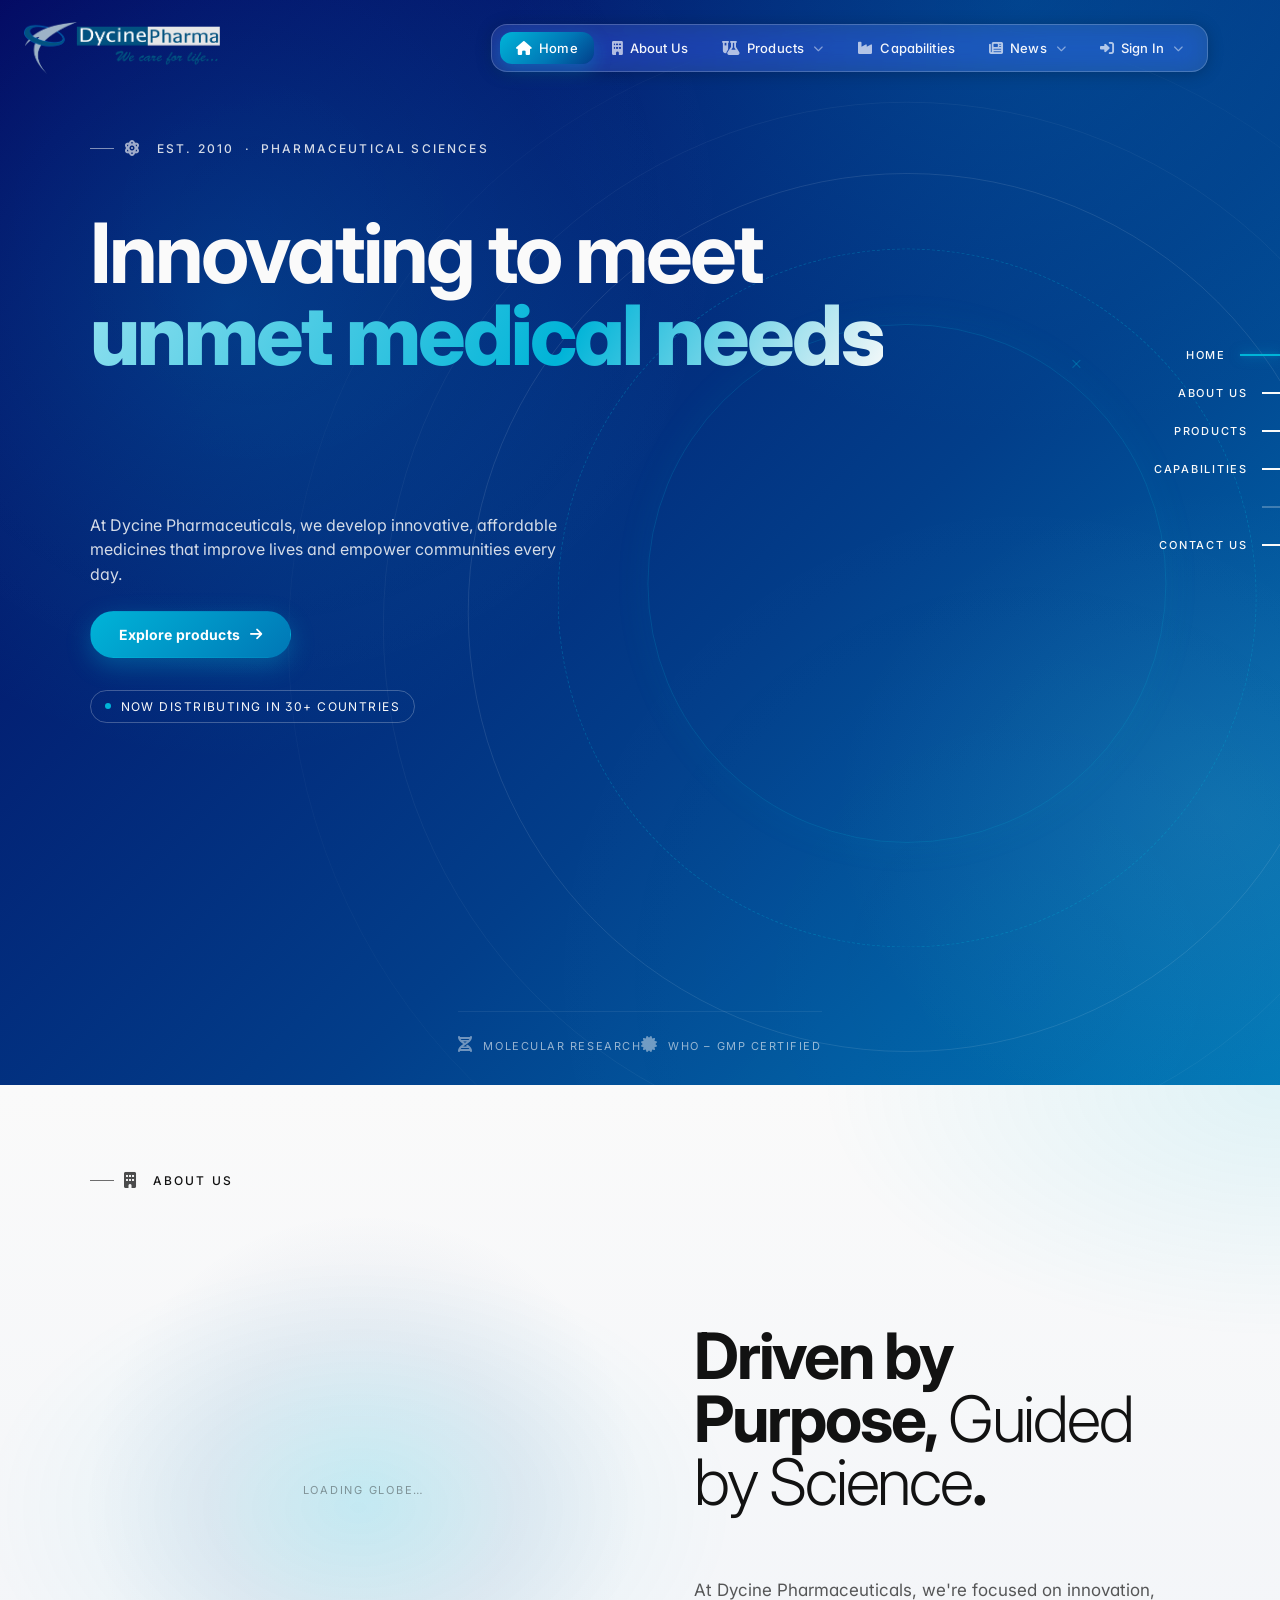
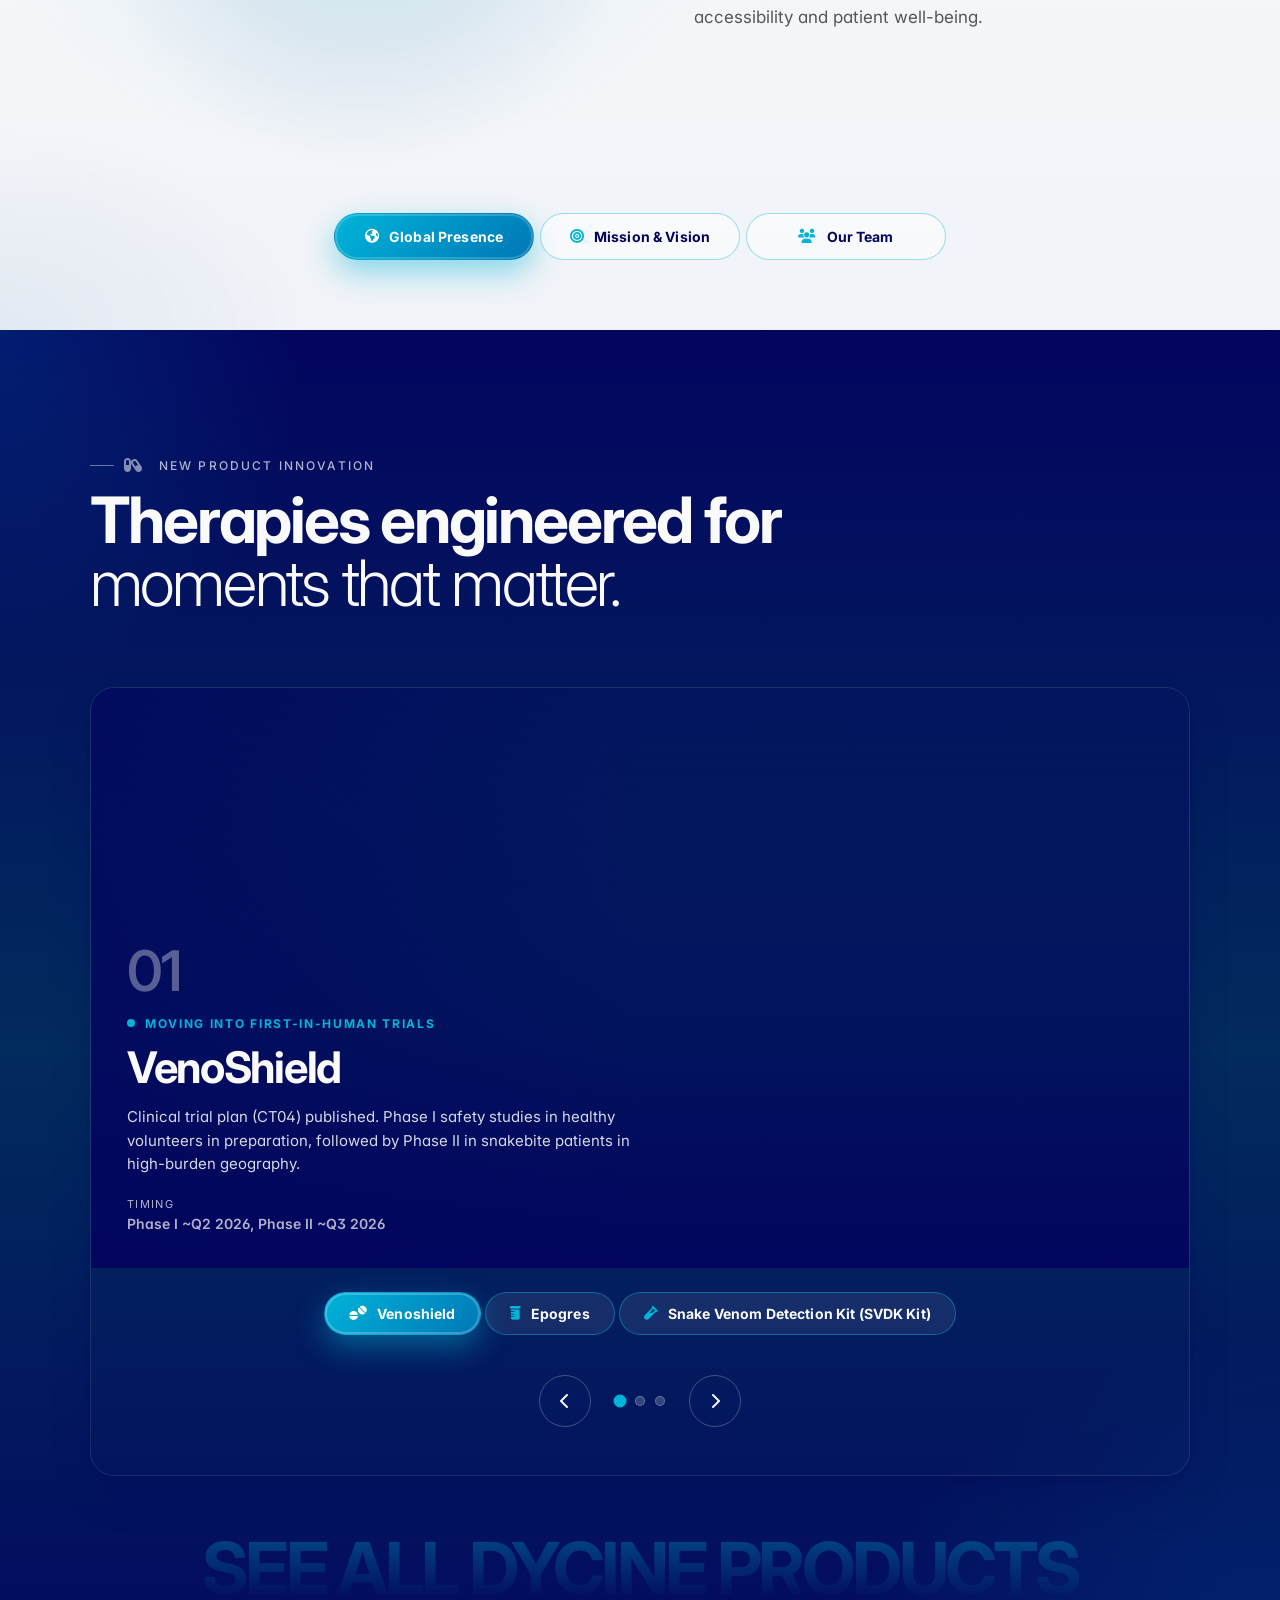
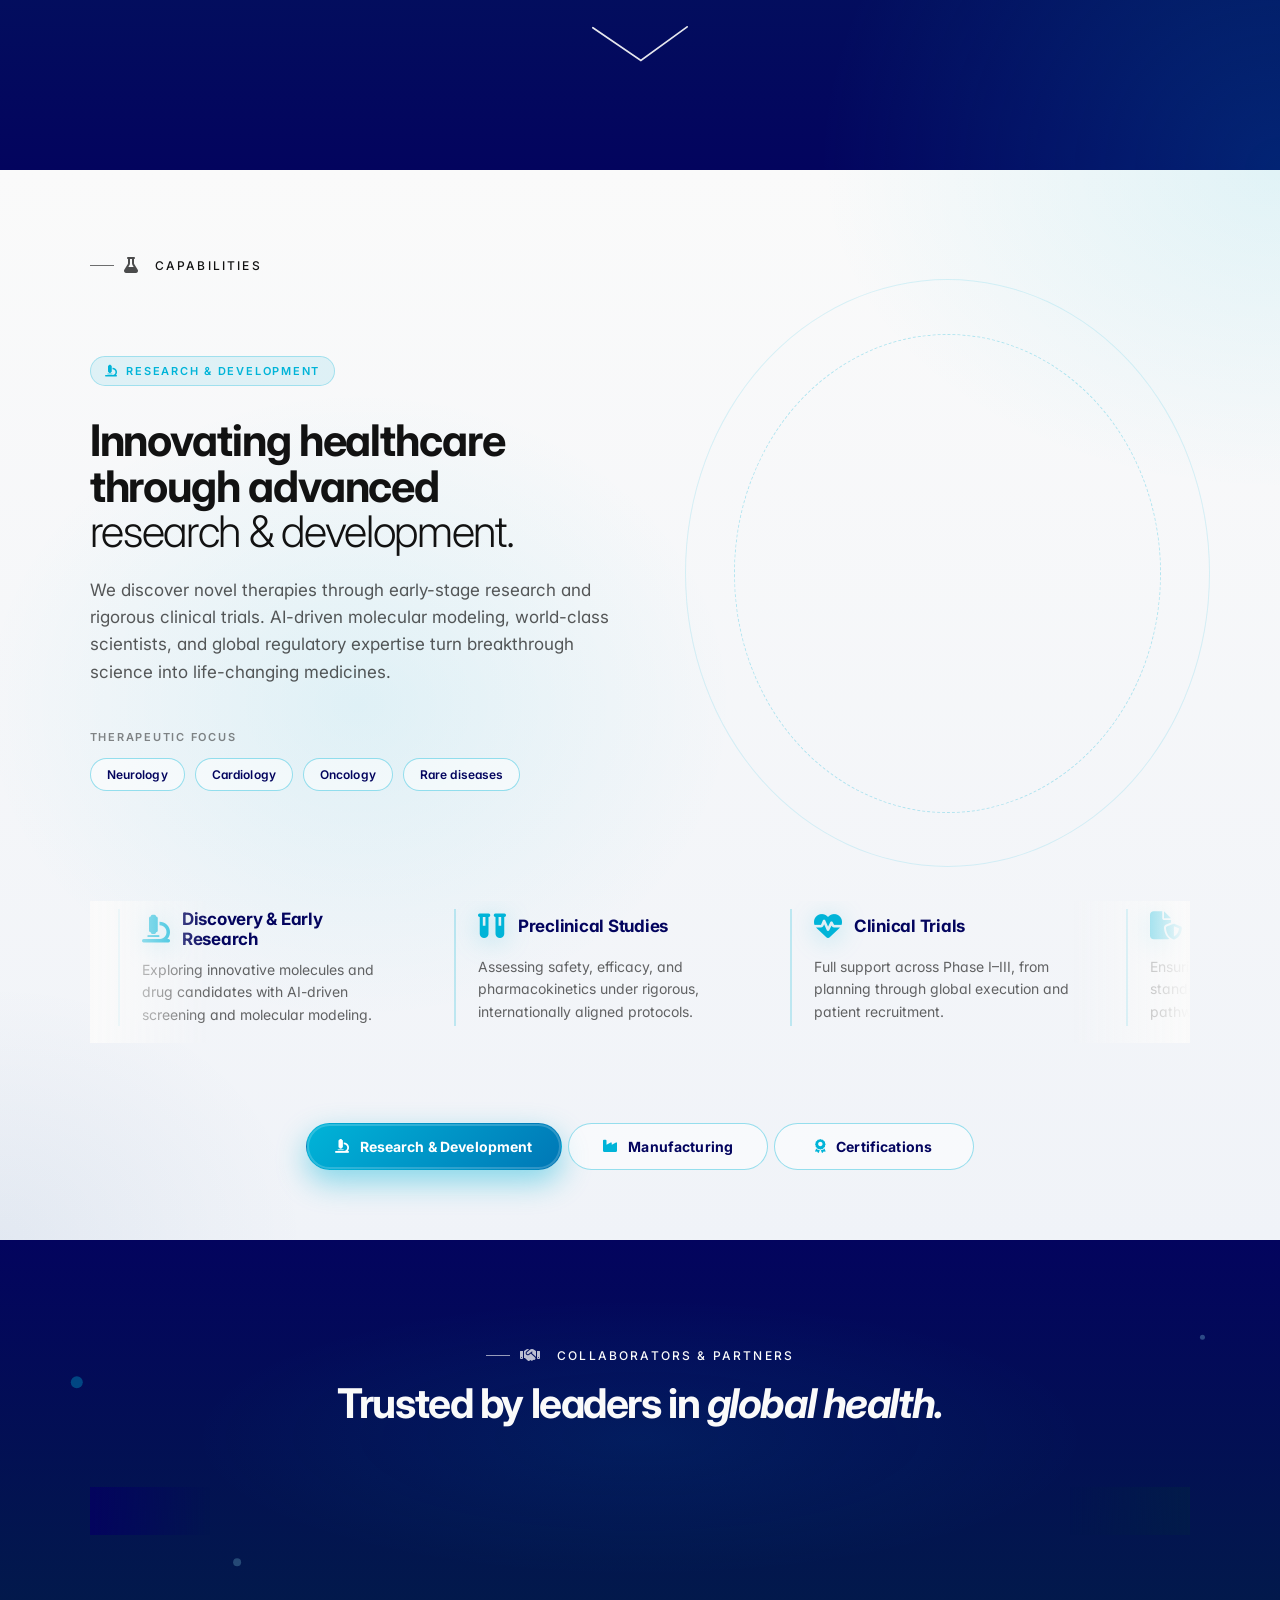
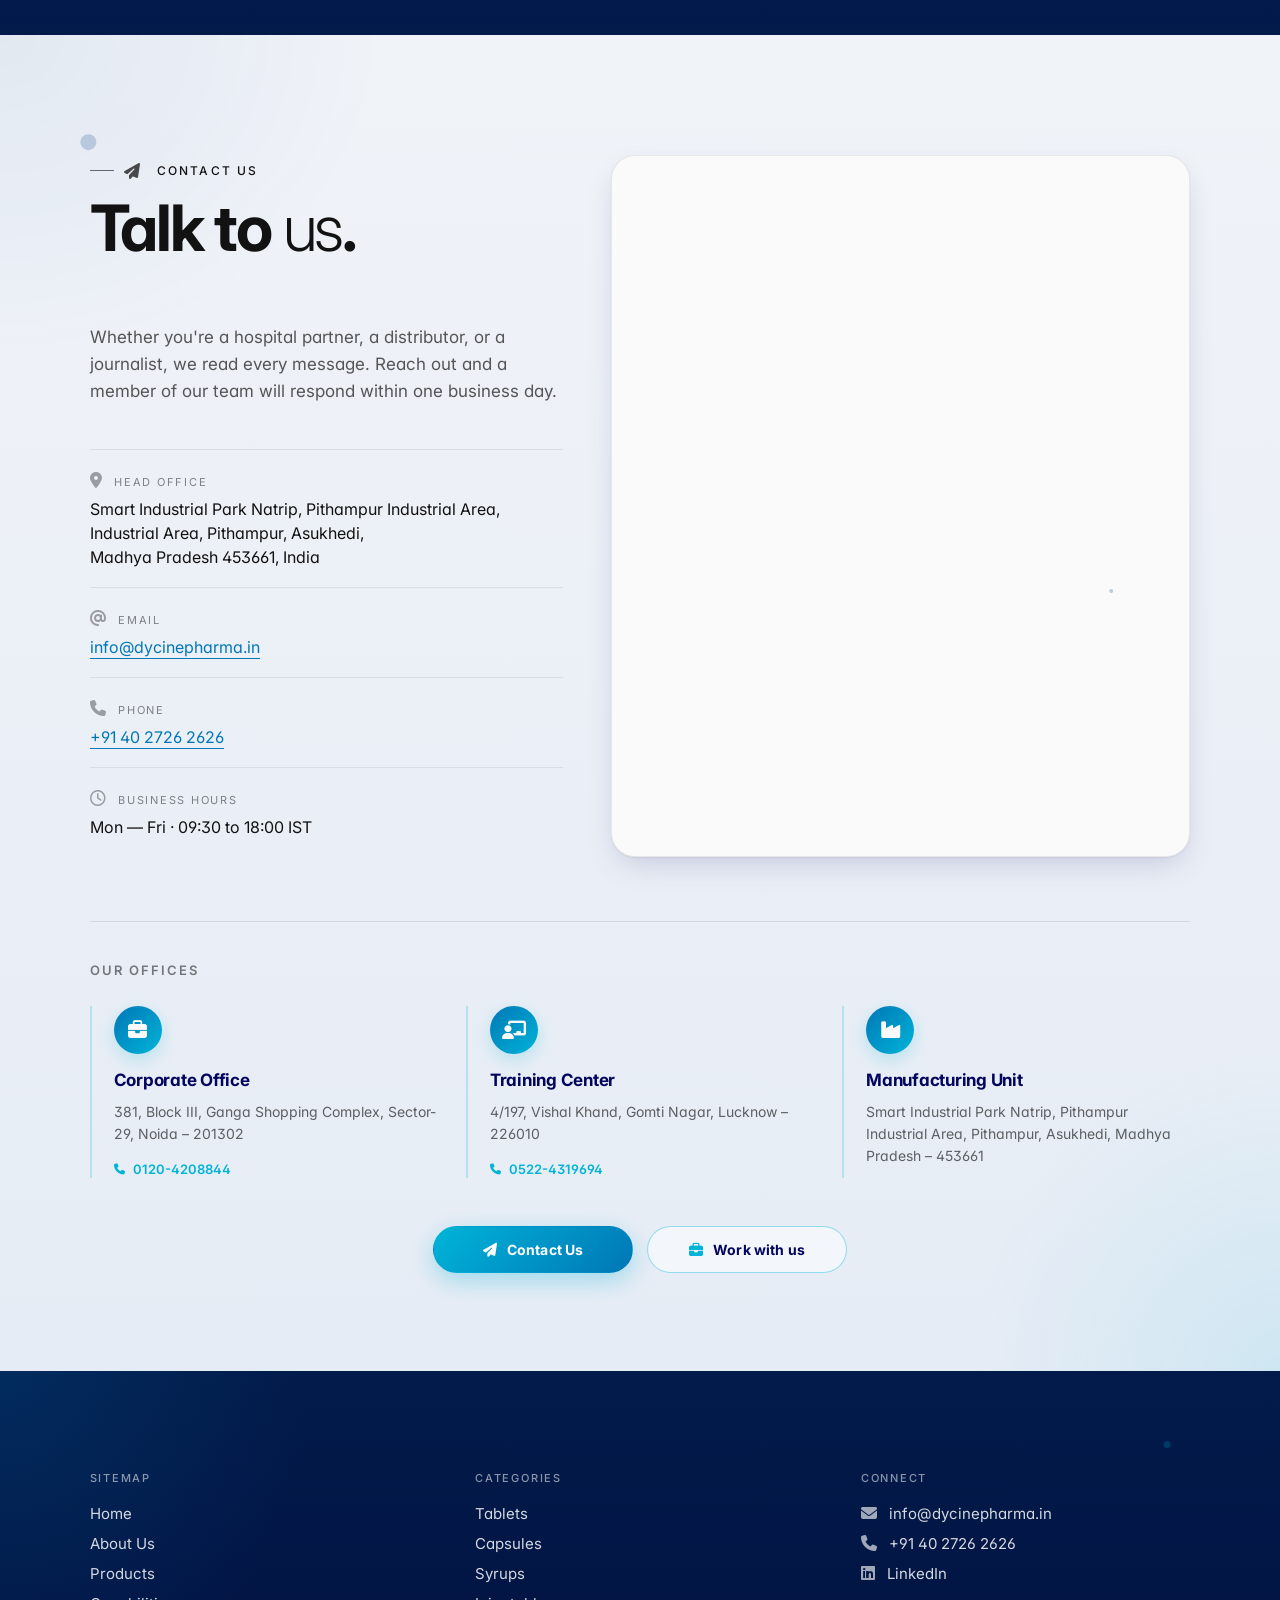
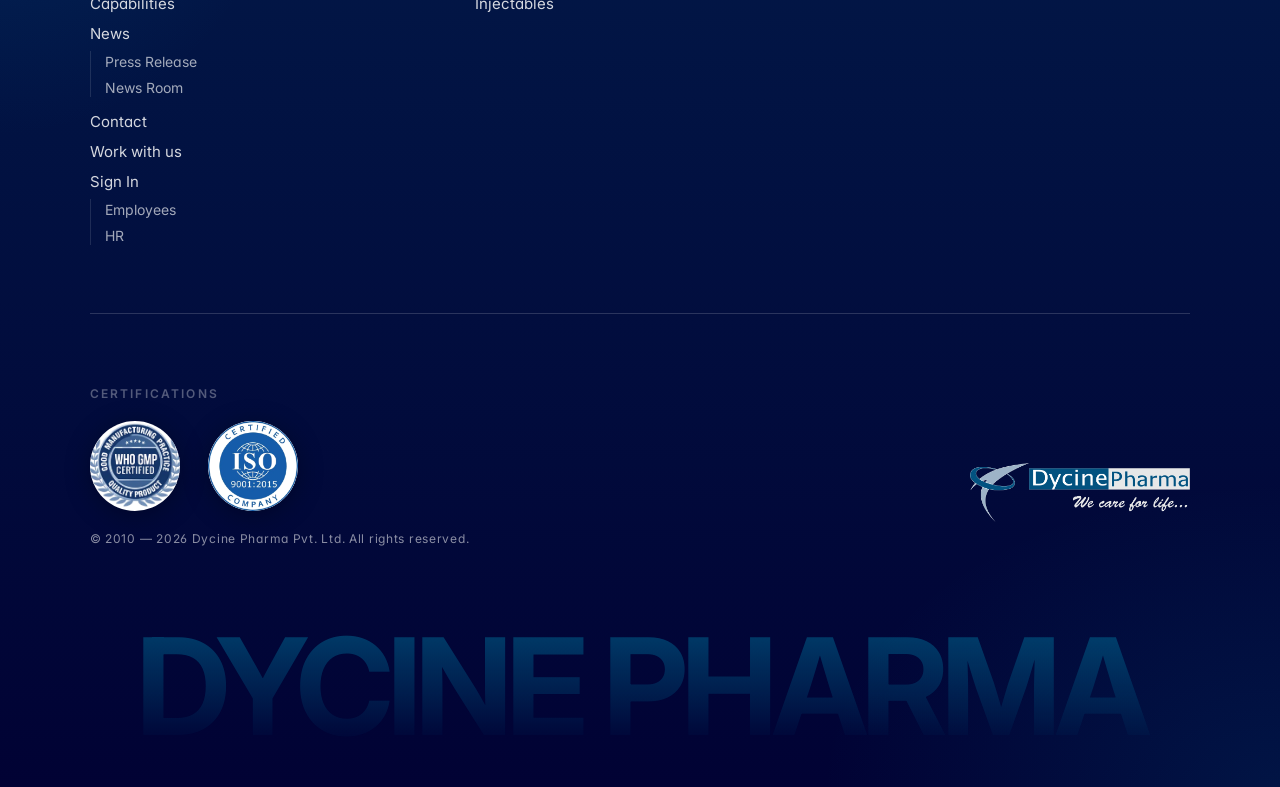
==== index.html @ 7521e07f "Content + UX overhaul: hero taglines, product renames, innovation cards, nav/news rework Home hero: " ====
<!DOCTYPE html>
<html lang="en">
<head>
<meta charset="UTF-8" />
<meta name="viewport" content="width=device-width, initial-scale=1.0" />
<meta http-equiv="Cache-Control" content="no-cache, no-store, must-revalidate" />
<meta http-equiv="Pragma" content="no-cache" />
<meta http-equiv="Expires" content="0" />
<title>Dycine Pharma | Pharmaceutical innovation for a healthier tomorrow</title>

<link rel="preconnect" href="https://fonts.googleapis.com">
<link rel="preconnect" href="https://fonts.gstatic.com" crossorigin>
<link href="https://fonts.googleapis.com/css2?family=Inter:wght@300;400;500;600;700;800;900&family=Space+Grotesk:wght@400;500;600;700&family=JetBrains+Mono:wght@400;500&display=swap" rel="stylesheet">

<link rel="stylesheet" href="https://cdnjs.cloudflare.com/ajax/libs/font-awesome/6.5.1/css/all.min.css" integrity="sha512-DTOQO9RWCH3ppGqcWaEA1BIZOC6xxalwEsw9c2QQeAIftl+Vegovlnee1c9QX4TctnWMn13TZye+giMm8e2LwA==" crossorigin="anonymous" referrerpolicy="no-referrer" />
<link rel="stylesheet" href="styles.css?v=13">

<link rel="preload" as="image" href="assets/partner-antigenika.png" />
<link rel="preload" as="image" href="assets/partner-toxiven.png" />
<link rel="preload" as="image" href="assets/partner-reading.png" />

<script src="https://cdnjs.cloudflare.com/ajax/libs/gsap/3.12.5/gsap.min.js"></script>
<script src="https://cdnjs.cloudflare.com/ajax/libs/gsap/3.12.5/ScrollTrigger.min.js"></script>
<script src="https://unpkg.com/three@0.149.0/build/three.min.js"></script>
<script src="https://unpkg.com/three-globe@2.31.0/dist/three-globe.min.js"></script>
</head>

<body data-theme="dark">

<!-- ============================================
     FLOATING LOGO CARD
     ============================================ -->
<a href="#hero" class="logo-card" aria-label="Dycine Pharma Home">
  <img src="assets/logo-clean.png" alt="Dycine Pharma" />
</a>

<!-- ============================================
     TOP NAVIGATION CARD
     ============================================ -->
<nav class="top-nav" aria-label="Main navigation">
  <div class="nav-links">
    <div class="mobile-menu-logo" aria-hidden="true">
      <img src="assets/logo-clean.png" alt="Dycine Pharma" />
    </div>
    <a href="#hero" class="nav-link" data-target="hero"><i class="fa-solid fa-house"></i>Home</a>
    <a href="#about" class="nav-link" data-target="about"><i class="fa-solid fa-building"></i>About Us</a>
    <div class="nav-dropdown products-dropdown">
      <a href="products.html" class="nav-link" data-target="products"><i class="fa-solid fa-flask-vial"></i>Products<i class="fa-solid fa-chevron-down nav-chevron"></i></a>
      <div class="nav-products-submenu">
        <a href="products.html?cat=Tablet" class="nav-link nav-sublink"><i class="fa-solid fa-tablets"></i>Tablets</a>
        <a href="products.html?cat=Capsule" class="nav-link nav-sublink"><i class="fa-solid fa-capsules"></i>Capsules</a>
        <a href="products.html?cat=Syrup" class="nav-link nav-sublink"><i class="fa-solid fa-prescription-bottle"></i>Syrups</a>
        <a href="products.html?cat=Injectable" class="nav-link nav-sublink"><i class="fa-solid fa-syringe"></i>Injectables</a>
      </div>
    </div>
    <a href="#capabilities" class="nav-link" data-target="capabilities"><i class="fa-solid fa-industry"></i>Capabilities</a>
    <div class="nav-dropdown news-dropdown">
      <a href="news-room.html" class="nav-link nav-dropdown-trigger"><i class="fa-solid fa-newspaper"></i>News<i class="fa-solid fa-chevron-down nav-chevron"></i></a>
      <div class="nav-dropdown-menu">
        <a href="press-releases.html" class="nav-dropdown-item"><i class="fa-solid fa-bullhorn"></i>MEDIA &amp; EVENTS</a>
        <a href="news-room.html" class="nav-dropdown-item"><i class="fa-solid fa-newspaper"></i>INNOVATION UPDATES</a>
      </div>
    </div>
    <div class="nav-dropdown">
      <button class="nav-link nav-dropdown-trigger"><i class="fa-solid fa-right-to-bracket"></i>Sign In<i class="fa-solid fa-chevron-down nav-chevron"></i></button>
      <div class="nav-dropdown-menu">
        <a href="https://accounts.zoho.in/signin?servicename=VirtualOffice&signupurl=https%3A%2F%2Fwww.zoho.com%2Fmail%2Fzohomail-pricing.html&serviceurl=https%3A%2F%2Fmail.zoho.in%2Fzm%2F#search" class="nav-dropdown-item" target="_blank"><i class="fa-solid fa-user-tie"></i>Employees</a>
        <a href="https://dycine.myerpweb.net/erp/login" class="nav-dropdown-item" target="_blank"><i class="fa-solid fa-users-gear"></i>HR</a>
      </div>
    </div>
  </div>
  <button class="nav-burger" aria-label="Toggle menu" aria-expanded="false">
    <span></span><span></span><span></span>
  </button>
</nav>

<!-- ============================================
     SIDE DOT NAV
     ============================================ -->
<nav class="sidenav" aria-label="Section navigation">
  <a data-target="hero" class="is-active"><span class="sn-label">Home</span><span class="sn-tick"></span></a>
  <a data-target="about"><span class="sn-label">About Us</span><span class="sn-tick"></span></a>
  <a data-target="products"><span class="sn-label">Products</span><span class="sn-tick"></span></a>
  <a data-target="capabilities"><span class="sn-label">Capabilities</span><span class="sn-tick"></span></a>
  <a data-target="partners"><span class="sn-label">Partners</span><span class="sn-tick"></span></a>
  <a data-target="contact"><span class="sn-label">Contact Us</span><span class="sn-tick"></span></a>
</nav>

<!-- ============================================
     HERO  (designed-cells inspired)
     ============================================ -->
<section id="hero" class="hero" data-theme="dark">
  <!-- DNA video (transparent webm) — placed in the right third, rotated 45° clockwise -->
  <div class="hero-video-wrap" aria-hidden="true">
    <div class="ring r5"></div>
    <div class="ring r4"></div>
    <div class="ring r3"></div>
    <div class="ring r1"></div>
    <div class="ring r2"></div>
    <video class="hero-video"
           src="assets/dna.webm"
           autoplay loop muted playsinline
           preload="auto"></video>
  </div>

  <div class="hero-inner">

    <!-- ===== SET A — default (improve health rotator) ===== -->
    <div class="hero-set hero-set-a is-active">
      <div class="hero-eyebrow-row">
        <span class="eyebrow"><i class="fa-solid fa-atom"></i> Est. 2010 &nbsp;·&nbsp; Pharmaceutical Sciences</span>
      </div>

      <h1 class="display hero-rotate">
        <span class="hero-line is-active">Advancing <em>health</em><br/>through <em>research‑driven</em><br/>innovation</span>
        <span class="hero-line">Innovating to meet<br/><em>unmet medical needs</em></span>
        <span class="hero-line">Transforming <em>care</em> with novel,<br/><em>research‑oriented</em> formulations</span>
      </h1>

      <div class="hero-bottom">
        <p class="lede">
          At Dycine Pharmaceuticals, we develop innovative, affordable medicines that improve lives and empower communities every day.
        </p>
        <div class="cta-row">
          <a class="btn btn-primary" href="products.html">
            Explore products
            <i class="fa-solid fa-arrow-right arr" aria-hidden="true"></i>
          </a>
        </div>
        <span class="pill hero-pill"><span class="blink"></span>Now distributing in 30+ countries</span>
      </div>
    </div>

    <!-- ===== SET B — snakebite antidote focus ===== -->
    <div class="hero-set hero-set-b">
      <div class="hero-eyebrow-row">
        <span class="eyebrow"><i class="fa-solid fa-atom"></i> Est. 2010</span>
        <span class="pill"><span class="blink"></span>Secured — Clinical Trial 1 approval</span>
      </div>

      <h1 class="display">
        The <em>World's First</em><br/>
        <span>Life Saving</span><br/>
        <em>Antidote</em>
      </h1>

      <div class="hero-bottom">
        <p class="lede">
          Dycine Pharmaceuticals Limited is an R&amp;D‑driven company committed to developing novel, research‑oriented formulations and differentiated healthcare solutions for unmet medical needs.
        </p>
        <div class="cta-row">
          <a class="btn btn-primary" href="https://gettoxic.in/" target="_blank" rel="noopener noreferrer">
            Explore Our Science
            <i class="fa-solid fa-arrow-right arr" aria-hidden="true"></i>
          </a>
          <a class="btn" href="#contact"><i class="fa-solid fa-phone"></i> Get in Touch</a>
        </div>
        <div class="hero-stats hero-stats-4">
          <div class="hero-stats-label"><i class="fa-solid fa-earth-asia"></i> Every year, the world faces</div>
          <div class="s"><div class="num">5.4M</div><div class="lbl"><i class="fa-solid fa-virus"></i> Snakebites</div></div>
          <div class="s"><div class="num">2.7M</div><div class="lbl"><i class="fa-solid fa-triangle-exclamation"></i> Serious envenomings</div></div>
          <div class="s"><div class="num">150K</div><div class="lbl"><i class="fa-solid fa-skull-crossbones"></i> Deaths</div></div>
          <div class="s"><div class="num">450K</div><div class="lbl"><i class="fa-solid fa-wheelchair"></i> Life-changing disabilities</div></div>
        </div>
      </div>
    </div>

  </div>

  <div class="hero-meta-strip">
    <div><i class="fa-solid fa-dna"></i> Molecular research</div>
    <div><i class="fa-solid fa-certificate"></i> WHO – GMP Certified</div>
  </div>
</section>


<!-- ============================================
     ABOUT
     ============================================ -->
<section id="about" class="about" data-theme="light">
  <div class="about-section-header">
    <span class="eyebrow"><i class="fa-solid fa-building"></i> About Us</span>
  </div>

  <div class="about-tab-container">
    <!-- Panel: Global Presence (default active) -->
    <div class="about-panel is-active" data-panel="global">
      <div class="about-grid">
        <div class="globe-wrap">
          <div class="globe-loading">Loading globe…</div>
        </div>
        <div class="about-copy">
          <h2>Driven by Purpose, <em>Guided by Science</em>.</h2>
          <p class="lede">
            At Dycine Pharmaceuticals, we're focused on innovation, accessibility and patient well-being.
          </p>
        </div>
      </div>
    </div>

    <!-- Panel: Mission & Vision -->
    <div class="about-panel" data-panel="mission">
      <h2 class="mv-heading">Guided by <em>purpose,</em> driven by <em>impact.</em></h2>
      <div class="mission-vision-layout">
        <div class="mv-card">
          <h3 class="mv-label">Our Vision</h3>
          <p class="mv-statement">Bringing world-class healthcare breakthroughs to India. Ensuring excellence in every product.</p>
        </div>
        <div class="mv-video-wrap">
          <video src="uploads/p&f-sequence-2.webm" autoplay loop muted playsinline preload="auto"></video>
        </div>
        <div class="mv-card">
          <h3 class="mv-label">Our Mission</h3>
          <p class="mv-statement">Focused on enhancing the overall quality of life. Providing tools for superior healthcare delivery.</p>
        </div>
      </div>
    </div>

    <!-- Panel: Our Team -->
    <div class="about-panel" data-panel="team">
      <h2 class="team-heading">Meet our <em>leadership</em> team.</h2>
      <div class="team-section">
        <video class="team-bg-vid team-bg-vid-tr" src="uploads/p&f-sequence-2.webm" autoplay loop muted playsinline aria-hidden="true"></video>
        <video class="team-bg-vid team-bg-vid-bl" src="uploads/p&f-sequence-2.webm" autoplay loop muted playsinline aria-hidden="true"></video>
        <svg class="team-connections" viewBox="0 0 1000 170" preserveAspectRatio="none" aria-hidden="true">
          <line x1="125" y1="85" x2="875" y2="85" stroke="rgba(0,180,216,0.32)" stroke-width="1.5" stroke-dasharray="3 6" class="tline" />
          <circle r="4" fill="rgba(0,180,216,1)" class="tpulse">
            <animateMotion dur="7s" repeatCount="indefinite" path="M 125 85 L 875 85" />
          </circle>
          <circle r="3" fill="rgba(144,224,239,1)" class="tpulse">
            <animateMotion dur="7s" repeatCount="indefinite" begin="2.3s" path="M 125 85 L 875 85" />
          </circle>
          <circle r="3.5" fill="rgba(0,180,216,1)" class="tpulse">
            <animateMotion dur="7s" repeatCount="indefinite" begin="4.6s" path="M 125 85 L 875 85" />
          </circle>
        </svg>
        <div class="team-molecules" aria-hidden="true">
          <svg class="mol mol-1" width="100" height="100" viewBox="0 0 100 100" fill="none"><polygon points="50,8 85,27 85,65 50,84 15,65 15,27" stroke="rgba(0,180,216,0.18)" stroke-width="1.2"></polygon><circle cx="50" cy="8" r="3" fill="rgba(0,180,216,0.12)"></circle><circle cx="85" cy="27" r="3" fill="rgba(0,180,216,0.12)"></circle><circle cx="85" cy="65" r="3" fill="rgba(0,180,216,0.12)"></circle><circle cx="50" cy="84" r="3" fill="rgba(0,180,216,0.12)"></circle><circle cx="15" cy="65" r="3" fill="rgba(0,180,216,0.12)"></circle><circle cx="15" cy="27" r="3" fill="rgba(0,180,216,0.12)"></circle></svg>
          <svg class="mol mol-2" width="140" height="50" viewBox="0 0 140 50" fill="none"><circle cx="20" cy="25" r="8" stroke="rgba(0,180,216,0.2)" stroke-width="1.2"></circle><line x1="28" y1="25" x2="52" y2="25" stroke="rgba(0,180,216,0.15)" stroke-width="1"></line><circle cx="60" cy="25" r="6" stroke="rgba(144,224,239,0.2)" stroke-width="1.2"></circle><line x1="66" y1="25" x2="84" y2="25" stroke="rgba(0,180,216,0.15)" stroke-width="1"></line><circle cx="92" cy="25" r="5" stroke="rgba(0,180,216,0.18)" stroke-width="1.2"></circle><line x1="97" y1="25" x2="112" y2="25" stroke="rgba(0,180,216,0.12)" stroke-width="1"></line><circle cx="120" cy="25" r="7" stroke="rgba(144,224,239,0.15)" stroke-width="1.2"></circle></svg>
          <svg class="mol mol-3" width="80" height="80" viewBox="0 0 80 80" fill="none"><circle cx="40" cy="12" r="6" stroke="rgba(0,180,216,0.2)" stroke-width="1.2"></circle><circle cx="14" cy="65" r="5" stroke="rgba(144,224,239,0.18)" stroke-width="1.2"></circle><circle cx="66" cy="65" r="7" stroke="rgba(0,180,216,0.15)" stroke-width="1.2"></circle><line x1="35" y1="17" x2="18" y2="61" stroke="rgba(0,180,216,0.12)" stroke-width="1"></line><line x1="45" y1="17" x2="62" y2="59" stroke="rgba(0,180,216,0.12)" stroke-width="1"></line><line x1="19" y1="65" x2="59" y2="65" stroke="rgba(0,180,216,0.12)" stroke-width="1"></line></svg>
          <svg class="mol mol-4" width="90" height="90" viewBox="0 0 90 90" fill="none"><circle cx="45" cy="45" r="6" fill="rgba(0,180,216,0.1)" stroke="rgba(0,180,216,0.2)" stroke-width="1.2"></circle><ellipse cx="45" cy="45" rx="35" ry="14" stroke="rgba(0,180,216,0.1)" stroke-width="0.8" stroke-dasharray="4 3"></ellipse><ellipse cx="45" cy="45" rx="35" ry="14" stroke="rgba(144,224,239,0.08)" stroke-width="0.8" stroke-dasharray="4 3" transform="rotate(60 45 45)"></ellipse><ellipse cx="45" cy="45" rx="35" ry="14" stroke="rgba(0,180,216,0.1)" stroke-width="0.8" stroke-dasharray="4 3" transform="rotate(120 45 45)"></ellipse></svg>
          <svg class="mol mol-5" width="80" height="60" viewBox="0 0 80 60" fill="none"><circle cx="40" cy="15" r="10" stroke="rgba(0,180,216,0.2)" stroke-width="1.2"></circle><circle cx="12" cy="48" r="6" stroke="rgba(144,224,239,0.2)" stroke-width="1.2"></circle><circle cx="68" cy="48" r="6" stroke="rgba(144,224,239,0.2)" stroke-width="1.2"></circle><line x1="33" y1="23" x2="16" y2="43" stroke="rgba(0,180,216,0.15)" stroke-width="1"></line><line x1="47" y1="23" x2="64" y2="43" stroke="rgba(0,180,216,0.15)" stroke-width="1"></line></svg>
          <svg class="mol mol-6" width="70" height="40" viewBox="0 0 70 40" fill="none"><circle cx="15" cy="20" r="8" stroke="rgba(0,180,216,0.18)" stroke-width="1.2"></circle><circle cx="55" cy="20" r="8" stroke="rgba(144,224,239,0.18)" stroke-width="1.2"></circle><line x1="23" y1="17" x2="47" y2="17" stroke="rgba(0,180,216,0.15)" stroke-width="1"></line><line x1="23" y1="23" x2="47" y2="23" stroke="rgba(0,180,216,0.15)" stroke-width="1"></line></svg>
          <svg class="mol mol-7" width="70" height="70" viewBox="0 0 70 70" fill="none"><polygon points="35,5 65,25 55,60 15,60 5,25" stroke="rgba(0,180,216,0.14)" stroke-width="1"></polygon><circle cx="35" cy="5" r="2.5" fill="rgba(0,180,216,0.1)"></circle><circle cx="65" cy="25" r="2.5" fill="rgba(0,180,216,0.1)"></circle><circle cx="55" cy="60" r="2.5" fill="rgba(0,180,216,0.1)"></circle><circle cx="15" cy="60" r="2.5" fill="rgba(0,180,216,0.1)"></circle><circle cx="5" cy="25" r="2.5" fill="rgba(0,180,216,0.1)"></circle></svg>
          <svg class="mol mol-8" width="60" height="60" viewBox="0 0 60 60" fill="none"><circle cx="30" cy="15" r="4" fill="rgba(0,180,216,0.12)"></circle><circle cx="15" cy="40" r="3" fill="rgba(144,224,239,0.1)"></circle><circle cx="45" cy="35" r="5" fill="rgba(0,180,216,0.08)"></circle><circle cx="30" cy="50" r="3.5" fill="rgba(0,180,216,0.1)"></circle><line x1="30" y1="19" x2="17" y2="38" stroke="rgba(0,180,216,0.08)" stroke-width="0.8"></line><line x1="30" y1="19" x2="42" y2="32" stroke="rgba(0,180,216,0.08)" stroke-width="0.8"></line><line x1="18" y1="41" x2="28" y2="48" stroke="rgba(0,180,216,0.06)" stroke-width="0.8"></line></svg>
        </div>
        <div class="team-grid">
          <div class="team-member">
            <div class="team-img-wrap"><img src="uploads/Dr Piyush Kumar Singh.webp" alt="Dr. Piyush Kumar Singh" /></div>
            <h4>Dr. Piyush Kumar Singh</h4>
            <p>Chief Strategic Officer &amp; CFO</p>
            <a class="team-linkedin" aria-label="Dr. Piyush Kumar Singh on LinkedIn"><i class="fa-brands fa-linkedin-in"></i></a>
          </div>
          <div class="team-member">
            <div class="team-img-wrap"><img src="uploads/Mr Alok Kumar Singh.webp" alt="Mr. Alok Kumar Singh" /></div>
            <h4>Mr. Alok Kumar Singh</h4>
            <p>Managing Director</p>
            <a class="team-linkedin" aria-label="Mr. Alok Kumar Singh on LinkedIn"><i class="fa-brands fa-linkedin-in"></i></a>
          </div>
          <div class="team-member">
            <div class="team-img-wrap"><img src="uploads/Rupesh Kumar Gupta.webp" alt="Rupesh Kumar Gupta" /></div>
            <h4>Rupesh Kumar Gupta</h4>
            <p>Chief Marketing Officer</p>
            <a class="team-linkedin" aria-label="Rupesh Kumar Gupta on LinkedIn"><i class="fa-brands fa-linkedin-in"></i></a>
          </div>
          <div class="team-member">
            <div class="team-img-wrap"><img src="uploads/Vinay Tallapally.webp" alt="Vinay Tallapally" /></div>
            <h4>Vinay Tallapally</h4>
            <p>VP, Research &amp; Regulatory Affairs</p>
            <a class="team-linkedin" aria-label="Vinay Tallapally on LinkedIn"><i class="fa-brands fa-linkedin-in"></i></a>
          </div>
        </div>
      </div>
    </div>

  </div>

  <!-- About section tabs -->
  <div class="about-tabs-row">
    <button class="about-tab is-active" data-tab="global"><i class="fa-solid fa-earth-americas"></i> Global Presence</button>
    <button class="about-tab" data-tab="mission"><i class="fa-solid fa-bullseye"></i> Mission &amp; Vision</button>
    <button class="about-tab" data-tab="team"><i class="fa-solid fa-users"></i> Our Team</button>
  </div>
</section>


<!-- ============================================
     FEATURED PRODUCTS
     ============================================ -->
<section id="products" class="products" data-theme="dark">
  <div class="products-head">
    <div class="reveal">
      <span class="eyebrow" style="opacity:0.7"><i class="fa-solid fa-capsules"></i> New Product Innovation</span>
      <h2>Therapies engineered for<br/><em>moments that matter.</em></h2>
    </div>
  </div>

  <div class="carousel">
    <div class="product-stage">
      <!-- Slide 1: ASV Tablet — clinical trial update -->
      <div class="slide is-active">
        <video class="img" src="uploads/v&t-sequence-2.webm" autoplay loop muted playsinline></video>
        <div class="grad"></div>
        <div class="copy">
          <span class="num">01</span>
          <div class="trial-status"><span class="blink"></span> Moving into first-in-human trials</div>
          <h3>VenoShield</h3>
          <p class="desc">Clinical trial plan (CT04) published. Phase I safety studies in healthy volunteers in preparation, followed by Phase II in snakebite patients in high-burden geography.</p>
          <div class="specs">
            <span>Timing<strong>Phase I ~Q2 2026, Phase II ~Q3 2026</strong></span>
          </div>
        </div>
      </div>

      <!-- Slide 2: Epregress Syrup -->
      <div class="slide">
        <video class="img" src="uploads/main-sequence-4121e03f.webm" autoplay loop muted playsinline></video>
        <div class="grad"></div>
        <div class="copy">
          <span class="num">02</span>
          <div class="tag">Therapeutic area: Neurological • Schedule H prescription medicine.</div>
          <h3>Epogres Syrup</h3>
          <div class="specs">
            <span>Form<strong>Oral · 100 ml</strong></span>
            <span>Schedule<strong>H · Rx only</strong></span>
          </div>
        </div>
      </div>

      <!-- Slide 3: ASV Testing Kit -->
      <div class="slide">
        <video class="img" src="uploads/r&d-sequence-2.webm" autoplay loop muted playsinline></video>
        <div class="grad"></div>
        <div class="copy">
          <span class="num">03</span>
          <div class="tag">Diagnostic · Point-of-care</div>
          <h3>Snake Venom Detection Kit (SVDK Kit)</h3>
          <p class="desc">A 20-minute ELISA diagnostic that identifies venomous &amp; non-venomous bites accurate, timely treatment in remote settings.</p>
          <div class="specs">
            <span>Read time<strong>20 minutes</strong></span>
            <span>Species<strong>Venomous &amp; Non-venomous</strong></span>
            <span>Use<strong>POC · field-deployable</strong></span>
          </div>
        </div>
      </div>
    </div>

    <div class="product-tabs" aria-label="Product names"></div>

    <div class="carousel-controls">
      <button class="car-btn car-prev" aria-label="Previous product">
        <i class="fa-solid fa-chevron-left"></i>
      </button>
      <div class="carousel-dots" aria-label="Product navigation"></div>
      <button class="car-btn car-next" aria-label="Next product">
        <i class="fa-solid fa-chevron-right"></i>
      </button>
    </div>

  </div>

  <div class="products-massive" id="all-products">
    <div class="products-massive-text">SEE ALL DYCINE PRODUCTS</div>
    <a class="products-chevron" href="products.html" aria-label="Explore the full product catalogue">
      <svg class="products-chevron-svg" width="113" height="42" viewBox="0 0 113 42" fill="none" xmlns="http://www.w3.org/2000/svg" aria-hidden="true">
        <path d="M1 2L57.5039 40.5L112 1" stroke="currentColor" stroke-width="2" stroke-linecap="round"/>
      </svg>
    </a>
  </div>
</section>


<!-- ============================================
     CAPABILITIES (tabbed: R&D / Manufacturing / Certifications)
     ============================================ -->
<section id="capabilities" class="about capabilities" data-theme="light">
  <div class="about-section-header">
    <span class="eyebrow"><i class="fa-solid fa-flask"></i> Capabilities</span>
  </div>

  <div class="about-tab-container">
    <!-- Panel: Research & Development -->
    <div class="about-panel is-active" data-panel="rnd">
      <div class="cap-hero">
        <div class="cap-hero-copy">
          <span class="cap-sublabel"><i class="fa-solid fa-microscope"></i> Research &amp; Development</span>
          <h2>Innovating healthcare through advanced <em>research &amp; development.</em></h2>
          <p class="lede">
            We discover novel therapies through early-stage research and rigorous clinical trials. AI-driven molecular modeling, world-class scientists, and global regulatory expertise turn breakthrough science into life-changing medicines.
          </p>
          <div class="therapeutic-focus">
            <h4>Therapeutic Focus</h4>
            <div class="focus-chips">
              <span class="chip">Neurology</span>
              <span class="chip">Cardiology</span>
              <span class="chip">Oncology</span>
              <span class="chip">Rare diseases</span>
            </div>
          </div>
        </div>
        <div class="cap-hero-vid" aria-hidden="true">
          <div class="cap-hero-vid-ring"></div>
          <div class="cap-hero-vid-ring cap-hero-vid-ring-2"></div>
          <video src="uploads/r&d-sequence-2.webm" autoplay loop muted playsinline preload="auto"></video>
        </div>
      </div>

      <div class="cap-features-marquee">
        <div class="cap-features-fade cap-features-fade-l"></div>
        <div class="cap-features-fade cap-features-fade-r"></div>
        <div class="cap-features-track">
          <div class="cap-features-set">
            <div class="cap-feat"><i class="fa-solid fa-microscope"></i><h4>Discovery &amp; Early Research</h4><p>Exploring innovative molecules and drug candidates with AI-driven screening and molecular modeling.</p></div>
            <div class="cap-feat"><i class="fa-solid fa-vials"></i><h4>Preclinical Studies</h4><p>Assessing safety, efficacy, and pharmacokinetics under rigorous, internationally aligned protocols.</p></div>
            <div class="cap-feat"><i class="fa-solid fa-heart-pulse"></i><h4>Clinical Trials</h4><p>Full support across Phase&nbsp;I–III, from planning through global execution and patient recruitment.</p></div>
            <div class="cap-feat"><i class="fa-solid fa-file-shield"></i><h4>Regulatory Affairs</h4><p>Ensuring compliance with international standards and accelerating approval pathways across every market.</p></div>
            <div class="cap-feat"><i class="fa-solid fa-capsules"></i><h4>Drug Formulation</h4><p>Improving bioavailability, stability, and patient adherence through advanced formulation science.</p></div>
            <div class="cap-feat"><i class="fa-solid fa-chart-line"></i><h4>Post-Market Surveillance</h4><p>Long-term monitoring of safety, effectiveness, and real-world outcomes after commercial launch.</p></div>
          </div>
          <div class="cap-features-set" aria-hidden="true">
            <div class="cap-feat"><i class="fa-solid fa-microscope"></i><h4>Discovery &amp; Early Research</h4><p>Exploring innovative molecules and drug candidates with AI-driven screening and molecular modeling.</p></div>
            <div class="cap-feat"><i class="fa-solid fa-vials"></i><h4>Preclinical Studies</h4><p>Assessing safety, efficacy, and pharmacokinetics under rigorous, internationally aligned protocols.</p></div>
            <div class="cap-feat"><i class="fa-solid fa-heart-pulse"></i><h4>Clinical Trials</h4><p>Full support across Phase&nbsp;I–III, from planning through global execution and patient recruitment.</p></div>
            <div class="cap-feat"><i class="fa-solid fa-file-shield"></i><h4>Regulatory Affairs</h4><p>Ensuring compliance with international standards and accelerating approval pathways across every market.</p></div>
            <div class="cap-feat"><i class="fa-solid fa-capsules"></i><h4>Drug Formulation</h4><p>Improving bioavailability, stability, and patient adherence through advanced formulation science.</p></div>
            <div class="cap-feat"><i class="fa-solid fa-chart-line"></i><h4>Post-Market Surveillance</h4><p>Long-term monitoring of safety, effectiveness, and real-world outcomes after commercial launch.</p></div>
          </div>
        </div>
      </div>
    </div>

    <!-- Panel: Manufacturing -->
    <div class="about-panel" data-panel="manufacturing">
      <div class="cap-hero">
        <div class="cap-hero-copy">
          <span class="cap-sublabel"><i class="fa-solid fa-industry"></i> Manufacturing</span>
          <h2>World-class manufacturing, backed by <em>science &amp; scale.</em></h2>
          <p class="lede">
            Decades of pharmaceutical expertise meet precision-driven processes. From WHO-GMP cleanrooms to digitally monitored production lines, we deliver consistently safe, effective formulations at every scale.
          </p>
          <div class="therapeutic-focus">
            <h4>Compliance &amp; Standards</h4>
            <div class="focus-chips">
              <span class="chip">WHO-GMP</span>
              <span class="chip">Cleanroom</span>
              <span class="chip">Validated Facilities</span>
              <span class="chip">HVAC Filtered Air</span>
              <span class="chip">24/7 Utilities</span>
              <span class="chip">Global Compliance</span>
            </div>
          </div>
        </div>
        <div class="cap-manuf-collage" aria-hidden="true">
          <img src="uploads/manuf-1.jpeg" alt="Dycine Pharma facility — granulation line" class="cmc-img cmc-img-1" loading="lazy" />
          <img src="uploads/manuf-2.jpeg" alt="Dycine Pharma facility — operators sieving" class="cmc-img cmc-img-2" loading="lazy" />
          <img src="uploads/manuf-3.jpeg" alt="Dycine Pharma facility — Smartcoater operation" class="cmc-img cmc-img-3" loading="lazy" />
        </div>
      </div>

      <div class="cap-features-marquee">
        <div class="cap-features-fade cap-features-fade-l"></div>
        <div class="cap-features-fade cap-features-fade-r"></div>
        <div class="cap-features-track">
          <div class="cap-features-set">
            <div class="cap-feat"><i class="fa-solid fa-wind"></i><h4>Cleanroom Manufacturing</h4><p>HVAC-controlled environments with filtered air protection for product sterility and integrity.</p></div>
            <div class="cap-feat"><i class="fa-solid fa-microchip"></i><h4>Smart Production Lines</h4><p>Digitally monitored, automated lines that boost precision, reduce downtime, and lift batch reliability.</p></div>
            <div class="cap-feat"><i class="fa-solid fa-magnifying-glass-chart"></i><h4>In-Process Quality Control</h4><p>Real-time monitoring catches deviations early. Potency, purity, and stability verified on every batch.</p></div>
            <div class="cap-feat"><i class="fa-solid fa-layer-group"></i><h4>Rapid-Scale Modularity</h4><p>Modular infrastructure scales seamlessly from pilot batches to large commercial volumes without compromise.</p></div>
            <div class="cap-feat"><i class="fa-solid fa-clipboard-check"></i><h4>Audit-Ready Documentation</h4><p>Digitally secured SOPs and batch records with full traceability from material sourcing to distribution.</p></div>
            <div class="cap-feat"><i class="fa-solid fa-bolt"></i><h4>24/7 Operations</h4><p>Round-the-clock utilities and power backup ensure zero-downtime production across multiple India units.</p></div>
          </div>
          <div class="cap-features-set" aria-hidden="true">
            <div class="cap-feat"><i class="fa-solid fa-wind"></i><h4>Cleanroom Manufacturing</h4><p>HVAC-controlled environments with filtered air protection for product sterility and integrity.</p></div>
            <div class="cap-feat"><i class="fa-solid fa-microchip"></i><h4>Smart Production Lines</h4><p>Digitally monitored, automated lines that boost precision, reduce downtime, and lift batch reliability.</p></div>
            <div class="cap-feat"><i class="fa-solid fa-magnifying-glass-chart"></i><h4>In-Process Quality Control</h4><p>Real-time monitoring catches deviations early. Potency, purity, and stability verified on every batch.</p></div>
            <div class="cap-feat"><i class="fa-solid fa-layer-group"></i><h4>Rapid-Scale Modularity</h4><p>Modular infrastructure scales seamlessly from pilot batches to large commercial volumes without compromise.</p></div>
            <div class="cap-feat"><i class="fa-solid fa-clipboard-check"></i><h4>Audit-Ready Documentation</h4><p>Digitally secured SOPs and batch records with full traceability from material sourcing to distribution.</p></div>
            <div class="cap-feat"><i class="fa-solid fa-bolt"></i><h4>24/7 Operations</h4><p>Round-the-clock utilities and power backup ensure zero-downtime production across multiple India units.</p></div>
          </div>
        </div>
      </div>
    </div>

    <!-- Panel: Certifications -->
    <div class="about-panel" data-panel="certifications">
      <span class="cap-sublabel"><i class="fa-solid fa-award"></i> Certifications</span>
      <h2>Our facilities are certified to <em>GMP, WHO‑GMP and ISO standards</em> and hold CDSCO licences.</h2>
      <p class="lede">
        Reflecting our commitment to quality, safety and global regulatory compliance from raw‑material sourcing through final packaging.
      </p>

    </div>
  </div>

  <!-- Capabilities tabs -->
  <div class="about-tabs-row">
    <button class="about-tab is-active" data-tab="rnd"><i class="fa-solid fa-microscope"></i> Research &amp; Development</button>
    <button class="about-tab" data-tab="manufacturing"><i class="fa-solid fa-industry"></i> Manufacturing</button>
    <button class="about-tab" data-tab="certifications"><i class="fa-solid fa-award"></i> Certifications</button>
  </div>
</section>


<!-- ============================================
     COLLABORATORS & PARTNERS
     ============================================ -->
<section id="partners" class="partners" data-theme="dark">
  <div class="partners-head">
    <span class="eyebrow"><i class="fa-solid fa-handshake"></i> Collaborators &amp; Partners</span>
    <h2>Trusted by leaders in <em>global health.</em></h2>
  </div>

  <div class="marquee-wrap">
    <div class="marquee-fade marquee-fade-l"></div>
    <div class="marquee-fade marquee-fade-r"></div>
    <div class="marquee-track">
      <div class="marquee-set">
        <img src="assets/partner-antigenika.png" alt="Antigenika" width="190" height="48" loading="eager" decoding="async" fetchpriority="high" />
        <img src="assets/partner-toxiven.png" alt="Toxiven Biopharma" width="139" height="48" loading="eager" decoding="async" fetchpriority="high" />
        <img src="assets/partner-reading.png" alt="University of Reading" width="147" height="48" loading="eager" decoding="async" fetchpriority="high" />        <img src="assets/partner-antigenika.png" alt="Antigenika" width="190" height="48" loading="eager" decoding="async" fetchpriority="high" />
        <img src="assets/partner-toxiven.png" alt="Toxiven Biopharma" width="139" height="48" loading="eager" decoding="async" fetchpriority="high" />
        <img src="assets/partner-reading.png" alt="University of Reading" width="147" height="48" loading="eager" decoding="async" fetchpriority="high" />      </div>
      <div class="marquee-set" aria-hidden="true">
        <img src="assets/partner-antigenika.png" alt="" width="190" height="48" loading="eager" decoding="async" />
        <img src="assets/partner-toxiven.png" alt="" width="139" height="48" loading="eager" decoding="async" />
        <img src="assets/partner-reading.png" alt="" width="147" height="48" loading="eager" decoding="async" />        <img src="assets/partner-antigenika.png" alt="" width="190" height="48" loading="eager" decoding="async" />
        <img src="assets/partner-toxiven.png" alt="" width="139" height="48" loading="eager" decoding="async" />
        <img src="assets/partner-reading.png" alt="" width="147" height="48" loading="eager" decoding="async" />      </div>
    </div>
  </div>
</section>


<!-- ============================================
     CONTACT  (tabbed: Contact Us / Work with us)
     ============================================ -->
<section id="contact" class="contact" data-theme="light">

  <div class="about-tab-container">

    <!-- Panel: Contact Us -->
    <div class="about-panel is-active" data-panel="contact">
      <div class="contact-grid">
        <div class="contact-info reveal">
          <span class="eyebrow"><i class="fa-solid fa-paper-plane"></i> Contact Us</span>
          <h2>Talk to <em>us</em>.</h2>
          <p class="lede">
            Whether you're a hospital partner, a distributor, or a journalist, we read every message. Reach out and a member of our team will respond within one business day.
          </p>

          <div class="contact-block">
            <div class="ckey"><i class="fa-solid fa-location-dot"></i> Head Office</div>
            <div class="cval">
              Smart Industrial Park Natrip, Pithampur Industrial Area,<br/>
              Industrial Area, Pithampur, Asukhedi,<br/>
              Madhya Pradesh 453661, India
            </div>
          </div>
          <div class="contact-block">
            <div class="ckey"><i class="fa-solid fa-at"></i> Email</div>
            <div class="cval"><a href="mailto:info@dycinepharma.in">info@dycinepharma.in</a></div>
          </div>
          <div class="contact-block">
            <div class="ckey"><i class="fa-solid fa-phone"></i> Phone</div>
            <div class="cval"><a href="tel:+914027262626">+91 40 2726 2626</a></div>
          </div>
          <div class="contact-block">
            <div class="ckey"><i class="fa-regular fa-clock"></i> Business hours</div>
            <div class="cval">Mon — Fri · 09:30 to 18:00 IST</div>
          </div>
        </div>

        <div class="map-card">
          <iframe
            src="https://maps.google.com/maps?q=Dycine+pharmaceuticals+Ltd+Smart+Industrial+Park+Natrip+Pithampur+Asukhedi+453661&t=m&z=14&output=embed"
            title="Dycine Pharmaceuticals Ltd, Smart Industrial Park Natrip, Pithampur"
            loading="lazy"
            referrerpolicy="no-referrer-when-downgrade"></iframe>
        </div>
      </div>

      <div class="offices-section">
        <h3 class="offices-title">Our Offices</h3>
        <div class="offices-grid">
          <div class="office-card">
            <div class="office-icon"><i class="fa-solid fa-briefcase"></i></div>
            <h4>Corporate Office</h4>
            <p class="office-addr">381, Block&nbsp;III, Ganga Shopping Complex, Sector-29, Noida – 201302</p>
            <a class="office-phone" href="tel:01204208844"><i class="fa-solid fa-phone"></i> 0120-4208844</a>
          </div>
          <div class="office-card">
            <div class="office-icon"><i class="fa-solid fa-chalkboard-user"></i></div>
            <h4>Training Center</h4>
            <p class="office-addr">4/197, Vishal Khand, Gomti Nagar, Lucknow – 226010</p>
            <a class="office-phone" href="tel:05224319694"><i class="fa-solid fa-phone"></i> 0522-4319694</a>
          </div>
          <div class="office-card">
            <div class="office-icon"><i class="fa-solid fa-industry"></i></div>
            <h4>Manufacturing Unit</h4>
            <p class="office-addr">Smart Industrial Park Natrip, Pithampur Industrial Area, Pithampur, Asukhedi, Madhya Pradesh – 453661</p>
          </div>
        </div>
      </div>
    </div>

    <!-- Panel: Work with us (Careers) -->
    <div class="about-panel" data-panel="careers">
      <div class="careers-grid">
        <div class="careers-info">
          <span class="careers-eyebrow">Fill out the form or email us directly</span>
          <h2>Apply for <em>Jobs.</em></h2>
          <p class="lede">Join a team that values innovation, collaboration, and continuous learning. Every role here plays a part in improving lives and advancing pharmaceutical care. Reach out to us—we're ready to shape the future of healthcare with you.</p>
          <div class="careers-emails-label">Email Us:</div>
          <div class="careers-emails">
            <a href="mailto:Growth@dycinepharma.in" class="careers-email">
              <span class="careers-email-icon"><i class="fa-solid fa-paper-plane"></i></span>
              <span class="careers-email-addr">Growth@dycinepharma.in</span>
            </a>
            <a href="mailto:Hrd@dycinepharma.in" class="careers-email">
              <span class="careers-email-icon"><i class="fa-solid fa-paper-plane"></i></span>
              <span class="careers-email-addr">Hrd@dycinepharma.in</span>
            </a>
          </div>
          <div class="careers-facility">
            <img src="uploads/dycine-facility.png" alt="Dycine Pharma manufacturing facility" loading="lazy" />
          </div>
        </div>
        <form class="careers-form" id="careers-form">
          <div class="careers-form-row">
            <label>
              <span>Full Name</span>
              <input type="text" name="fullName" placeholder="Full Name" required>
            </label>
            <label>
              <span>Phone</span>
              <input type="tel" name="phone" placeholder="Phone" required>
            </label>
          </div>
          <div class="careers-form-row">
            <label>
              <span>Email</span>
              <input type="email" name="email" placeholder="Email" required>
            </label>
            <label>
              <span>Applied Position</span>
              <input type="text" name="position" placeholder="Applied Position" required>
            </label>
          </div>
          <label class="careers-form-full">
            <span>Resume</span>
            <input type="file" name="resume" accept=".pdf,.doc,.docx">
          </label>
          <label class="careers-form-full">
            <span>CoverLetter</span>
            <textarea name="coverletter" rows="5" placeholder="CoverLetter"></textarea>
          </label>
          <button type="submit" class="careers-submit">Submit</button>
          <p class="careers-form-note">After submitting, your email client will open with the details pre-filled. Please attach your resume in the email window before sending.</p>
        </form>
      </div>
    </div>

  </div>

  <div class="contact-tabs-row">
    <button type="button" class="contact-cta is-active" data-tab="contact">
      <i class="fa-solid fa-paper-plane"></i> Contact Us
    </button>
    <button type="button" class="contact-cta" data-tab="careers">
      <i class="fa-solid fa-briefcase"></i> Work with us
    </button>
  </div>
</section>

<!-- ============================================
     FOOTER
     ============================================ -->
<section id="footer" class="footer" data-theme="dark">
  <div class="footer-grid footer-grid-3col">
    <div>
      <h4>Sitemap</h4>
      <ul>
        <li><a href="#hero">Home</a></li>
        <li><a href="#about">About Us</a></li>
        <li><a href="products.html">Products</a></li>
        <li><a href="#capabilities">Capabilities</a></li>
        <li>
          <a href="news-room.html">News</a>
          <ul class="footer-sublist">
            <li><a href="press-releases.html">Press Release</a></li>
            <li><a href="news-room.html">News Room</a></li>
          </ul>
        </li>
        <li><a href="#contact">Contact</a></li>
        <li><a href="#contact-careers">Work with us</a></li>
        <li>
          <a href="https://accounts.zoho.in/signin" target="_blank">Sign In</a>
          <ul class="footer-sublist">
            <li><a href="https://accounts.zoho.in/signin?servicename=VirtualOffice&signupurl=https%3A%2F%2Fwww.zoho.com%2Fmail%2Fzohomail-pricing.html&serviceurl=https%3A%2F%2Fmail.zoho.in%2Fzm%2F#search" target="_blank">Employees</a></li>
            <li><a href="https://dycine.myerpweb.net/erp/login" target="_blank">HR</a></li>
          </ul>
        </li>
      </ul>
    </div>

    <div>
      <h4>Categories</h4>
      <ul>
        <li><a href="products.html?cat=Tablet">Tablets</a></li>
        <li><a href="products.html?cat=Capsule">Capsules</a></li>
        <li><a href="products.html?cat=Syrup">Syrups</a></li>
        <li><a href="products.html?cat=Injectable">Injectables</a></li>
      </ul>
    </div>

    <div>
      <h4>Connect</h4>
      <ul>
        <li><a href="mailto:info@dycinepharma.in"><i class="fa-solid fa-envelope"></i> info@dycinepharma.in</a></li>
        <li><a href="tel:+914027262626"><i class="fa-solid fa-phone"></i> +91 40 2726 2626</a></li>
        <li><a href="#"><i class="fa-brands fa-linkedin"></i> LinkedIn</a></li>
      </ul>
    </div>
  </div>

  <div class="footer-bottom-row">
    <div class="footer-bottom-left">
      <div class="footer-certs">
        <h4>Certifications</h4>
        <div class="cert-row">
          <a href="https://dycinepharma.in/wp-content/uploads/2025/09/New-Doc-09-25-2025-15.12.pdf" target="_blank" rel="noopener" aria-label="WHO GMP Certification (PDF)">
            <img src="uploads/who-gmp.png" alt="WHO GMP Certified" />
          </a>
          <a href="https://dycinepharma.in/wp-content/uploads/2025/09/New-Doc-09-25-2025-15.12.pdf" target="_blank" rel="noopener" aria-label="ISO 9001:2015 Certification (PDF)">
            <img src="uploads/iso-9001.png" alt="ISO 9001:2015 Certified" />
          </a>
        </div>
      </div>
      <div class="footer-bottom">
        <div>© 2010 — 2026 Dycine Pharma Pvt. Ltd. All rights reserved.</div>
      </div>
    </div>
    <div class="footer-bottom-right">
      <a href="#hero" aria-label="Dycine Pharma" class="flogo-wrap">
        <img src="assets/logo-dark.png" alt="Dycine Pharma" />
      </a>
    </div>
  </div>

  <div class="footer-massive">DYCINE PHARMA</div>
</section>

<!-- ============================================
     SCROLL-DRIVEN VECTOR GRAPHICS
     ============================================ -->
<svg class="scroll-vectors" aria-hidden="true" xmlns="http://www.w3.org/2000/svg">
  <defs>
    <linearGradient id="svgGrad1" x1="0%" y1="0%" x2="100%" y2="100%">
      <stop offset="0%" style="stop-color:#00B4D8;stop-opacity:0.5" />
      <stop offset="100%" style="stop-color:#90E0EF;stop-opacity:0.15" />
    </linearGradient>
    <linearGradient id="svgGrad2" x1="0%" y1="100%" x2="100%" y2="0%">
      <stop offset="0%" style="stop-color:#023E8A;stop-opacity:0.4" />
      <stop offset="100%" style="stop-color:#00B4D8;stop-opacity:0.1" />
    </linearGradient>
  </defs>
  <!-- Helix path -->
  <path class="sv-helix" d="" fill="none" stroke="url(#svgGrad1)" stroke-width="1.5" />
  <!-- Molecule nodes -->
  <circle class="sv-mol sv-mol-1" cx="0" cy="0" r="6" fill="#00B4D8" opacity="0.35" />
  <circle class="sv-mol sv-mol-2" cx="0" cy="0" r="4" fill="#90E0EF" opacity="0.25" />
  <circle class="sv-mol sv-mol-3" cx="0" cy="0" r="8" fill="#023E8A" opacity="0.2" />
  <!-- Cross shape -->
  <g class="sv-cross">
    <line x1="-12" y1="0" x2="12" y2="0" stroke="#00B4D8" stroke-width="2" opacity="0.3" />
    <line x1="0" y1="-12" x2="0" y2="12" stroke="#00B4D8" stroke-width="2" opacity="0.3" />
  </g>
  <!-- Hexagon -->
  <polygon class="sv-hex" points="0,-14 12.1,-7 12.1,7 0,14 -12.1,7 -12.1,-7" fill="none" stroke="url(#svgGrad2)" stroke-width="1.2" opacity="0.3" />
  <!-- Floating plus signs -->
  <g class="sv-plus sv-plus-1">
    <line x1="-6" y1="0" x2="6" y2="0" stroke="#90E0EF" stroke-width="1.5" stroke-linecap="round" opacity="0.4" />
    <line x1="0" y1="-6" x2="0" y2="6" stroke="#90E0EF" stroke-width="1.5" stroke-linecap="round" opacity="0.4" />
  </g>
  <g class="sv-plus sv-plus-2">
    <line x1="-5" y1="0" x2="5" y2="0" stroke="#00B4D8" stroke-width="1.2" stroke-linecap="round" opacity="0.3" />
    <line x1="0" y1="-5" x2="0" y2="5" stroke="#00B4D8" stroke-width="1.2" stroke-linecap="round" opacity="0.3" />
  </g>
  <!-- DNA dots trail -->
  <circle class="sv-dot sv-dot-1" r="3" fill="#00B4D8" opacity="0.4" />
  <circle class="sv-dot sv-dot-2" r="2.5" fill="#90E0EF" opacity="0.3" />
  <circle class="sv-dot sv-dot-3" r="2" fill="#023E8A" opacity="0.25" />
  <circle class="sv-dot sv-dot-4" r="3.5" fill="#00B4D8" opacity="0.2" />
</svg>

<script src="main.js?v=13"></script>
</body>
</html>
---- styles.css ----
/* ==========================================================
   DYCINE PHARMA — homepage styles  (v2)
   All sans-serif · gradients · realistic globe · webm video
   ========================================================== */

:root {
  --navy-900: #03045E;
  --navy-800: #023E8A;
  --navy-700: #0077B6;
  --cyan-500: #00B4D8;
  --cyan-300: #90E0EF;
  --ink:      #121212;
  --paper:    #FAFAFA;
  --paper-2:  #f0f3f8;
  --border:   rgba(18,18,18,0.08);
  --border-dark: rgba(250,250,250,0.16);
  --shadow-card: 0 1px 2px rgba(3,4,94,0.06), 0 12px 32px -8px rgba(3,4,94,0.18);
  --shadow-float: 0 2px 4px rgba(3,4,94,0.08), 0 20px 48px -12px rgba(3,4,94,0.32);
  --nav-clear: 72px;
}
@media (max-width: 820px) { :root { --nav-clear: 20px; } }

*, *::before, *::after { box-sizing: border-box; }
html, body { margin: 0; padding: 0; }

body {
  font-family: 'Inter', system-ui, sans-serif;
  font-feature-settings: 'ss01', 'cv11';
  color: var(--ink);
  background: var(--paper);
  overflow-x: hidden;
  -webkit-font-smoothing: antialiased;
  text-rendering: optimizeLegibility;
}

img, svg, video { display: block; max-width: 100%; }

.display {
  font-family: 'Inter', system-ui, sans-serif;
  font-weight: 700;
  letter-spacing: -0.035em;
  line-height: 0.92;
  text-wrap: balance;
  hyphens: none;
}

.eyebrow {
  font-family: 'Inter', sans-serif;
  font-size: 12px;
  font-weight: 500;
  letter-spacing: 0.18em;
  text-transform: uppercase;
  display: inline-flex;
  align-items: center;
  gap: 10px;
}
.eyebrow::before {
  content: "";
  width: 24px;
  height: 1px;
  background: currentColor;
  opacity: 0.6;
}

/* =========================
   Floating logo card  — original SVG, untouched
   ========================= */
.logo-card {
  position: fixed;
  top: 24px;
  left: 24px;
  z-index: 60;
  background: transparent;
  backdrop-filter: none;
  -webkit-backdrop-filter: none;
  border: none;
  border-radius: 0;
  padding: 0;
  box-shadow: none;
  text-decoration: none;
  display: flex;
  align-items: center;
  width: 196px;
  height: 48px;
  transition: transform .35s cubic-bezier(.2,.7,.2,1), background .4s, border-color .4s, box-shadow .4s, backdrop-filter .4s;
}
.logo-card:hover { transform: translateY(-2px) scale(1.02); box-shadow: 0 4px 8px rgba(3,4,94,0.1), 0 28px 56px -12px rgba(3,4,94,0.4); }
.logo-card img {
  width: 100%;
  height: auto;
  display: block;
  filter: none !important;
  mix-blend-mode: normal !important;
  opacity: 1 !important;
}

/* gentle drift / pulse on the floating card */
@keyframes logoFloat {
  0%, 100% { transform: translateY(0); }
  50%      { transform: translateY(-3px); }
}
.logo-card { animation: logoFloat 6s ease-in-out infinite; }
.logo-card:hover { animation-play-state: paused; }

img, svg, video { display: block; max-width: 100%; }

/* =========================
   Top navigation card
   ========================= */
.top-nav {
  position: fixed;
  top: 24px;
  right: 72px;
  z-index: 60;
  background: rgba(255,255,255,0.88);
  backdrop-filter: blur(18px) saturate(1.8);
  -webkit-backdrop-filter: blur(18px) saturate(1.8);
  border: 1px solid rgba(18,18,18,0.08);
  border-radius: 16px;
  padding: 6px 8px;
  box-shadow: var(--shadow-float);
  display: flex;
  align-items: center;
  height: 48px;
  transition: background .4s, border-color .4s, box-shadow .4s;
}
/* Transparent style when over hero */
.top-nav.is-hero {
  background: rgba(255,255,255,0.10);
  backdrop-filter: blur(14px) saturate(1.5);
  -webkit-backdrop-filter: blur(14px) saturate(1.5);
  border-color: rgba(250,250,250,0.20);
  box-shadow: 0 2px 16px rgba(0,0,0,0.22);
}
.nav-links {
  display: flex;
  align-items: center;
  gap: 2px;
}
.nav-link {
  display: inline-flex;
  align-items: center;
  gap: 7px;
  padding: 8px 16px;
  border-radius: 12px;
  font-family: 'Inter', sans-serif;
  font-size: 13px;
  font-weight: 500;
  letter-spacing: 0.01em;
  text-decoration: none;
  color: rgba(18,18,18,0.6);
  transition: background 0.3s cubic-bezier(.22,1,.36,1), color 0.25s;
  white-space: nowrap;
  cursor: pointer;
  border: none;
  background: transparent;
}
.nav-link:hover,
.nav-link.is-active {
  background: linear-gradient(135deg, var(--cyan-500) 0%, #0077B6 60%, #023E8A 100%);
  color: #ffffff;
  box-shadow: 0 6px 18px rgba(0,180,216,0.30);
}
.nav-link:hover i,
.nav-link.is-active i { color: #ffffff; opacity: 1; }
/* Light-on-dark when over hero */
.top-nav.is-hero .nav-link {
  color: rgba(255,255,255,0.95);
}
.top-nav.is-hero .nav-link:hover,
.top-nav.is-hero .nav-link.is-active {
  background: linear-gradient(135deg, var(--cyan-500) 0%, #0077B6 60%, #023E8A 100%);
  color: #ffffff;
  box-shadow: 0 6px 18px rgba(0,180,216,0.30);
}
.top-nav.is-hero .nav-link:hover i,
.top-nav.is-hero .nav-link.is-active i { color: #ffffff; opacity: 1; }
.nav-link i { font-size: 14px; opacity: 0.7; }

/* Products dropdown submenu — hover-revealed on desktop (like the News dropdown).
   Hidden on mobile via the ≤820px media query, where Products is a direct link. */
.nav-products-submenu {
  position: absolute;
  top: calc(100% + 8px);
  left: 0;
  display: flex;
  flex-direction: column;
  gap: 2px;
  min-width: 190px;
  padding: 6px;
  background: rgba(255,255,255,0.92);
  backdrop-filter: blur(18px) saturate(1.8);
  -webkit-backdrop-filter: blur(18px) saturate(1.8);
  border: 1px solid rgba(18,18,18,0.08);
  border-radius: 14px;
  box-shadow: var(--shadow-float);
  opacity: 0;
  visibility: hidden;
  transform: translateY(-6px);
  transition: opacity .25s, visibility .25s, transform .25s cubic-bezier(.22,1,.36,1);
  z-index: 60;
}
.products-dropdown:hover .nav-products-submenu {
  opacity: 1;
  visibility: visible;
  transform: translateY(0);
}
.products-dropdown:hover .nav-chevron { transform: rotate(180deg); }
/* Submenu items styled like dropdown items (dark text on the white menu),
   overriding the horizontal nav-link + is-hero white styles. */
.top-nav .nav-products-submenu .nav-sublink {
  width: 100%;
  padding: 10px 14px;
  border-radius: 10px;
  font-size: 13px;
  color: rgba(18,18,18,0.7);
  background: transparent;
  box-shadow: none;
}
.top-nav .nav-products-submenu .nav-sublink i {
  color: var(--cyan-500);
  opacity: 0.9;
  width: 18px;
  text-align: center;
}
.top-nav .nav-products-submenu .nav-sublink:hover {
  background: var(--cyan-500);
  color: var(--navy-900);
  box-shadow: none;
  transform: none;
}
.top-nav .nav-products-submenu .nav-sublink:hover i { color: var(--navy-900); opacity: 1; }

/* Mobile menu logo — only visible inside the open burger menu */
.mobile-menu-logo { display: none; }
.nav-chevron { font-size: 10px !important; margin-left: 2px; opacity: 0.5 !important; transition: transform .3s; }

/* Sign In dropdown */
.nav-dropdown {
  position: relative;
}
.nav-dropdown-trigger {
  font-family: 'Inter', sans-serif;
}
/* Sign In dropdown items: same cyan hover as nav-links */
.nav-dropdown-item:hover {
  background: var(--cyan-500);
  color: var(--navy-900);
}
.nav-dropdown-item:hover i { color: var(--navy-900); opacity: 1; }
.nav-dropdown-menu {
  position: absolute;
  top: calc(100% + 8px);
  right: 0;
  background: rgba(255,255,255,0.92);
  backdrop-filter: blur(18px) saturate(1.8);
  -webkit-backdrop-filter: blur(18px) saturate(1.8);
  border: 1px solid rgba(18,18,18,0.08);
  border-radius: 14px;
  padding: 6px;
  box-shadow: var(--shadow-float);
  min-width: 180px;
  opacity: 0;
  visibility: hidden;
  transform: translateY(-6px);
  transition: opacity .25s, visibility .25s, transform .25s cubic-bezier(.22,1,.36,1);
}
.nav-dropdown:hover .nav-dropdown-menu,
.nav-dropdown.is-open .nav-dropdown-menu {
  opacity: 1;
  visibility: visible;
  transform: translateY(0);
}
.nav-dropdown:hover .nav-chevron,
.nav-dropdown.is-open .nav-chevron {
  transform: rotate(180deg);
}
.nav-dropdown-item {
  display: flex;
  align-items: center;
  gap: 10px;
  padding: 10px 14px;
  border-radius: 10px;
  font-family: 'Inter', sans-serif;
  font-size: 13px;
  font-weight: 500;
  text-decoration: none;
  color: rgba(18,18,18,0.7);
  transition: background .25s, color .25s;
}
.nav-dropdown-item:hover {
  background: var(--cyan-500);
  color: var(--navy-900);
}
.nav-dropdown-item:hover i { color: var(--navy-900); opacity: 1; }
.nav-dropdown-item i {
  font-size: 14px;
  opacity: 0.6;
  width: 18px;
  text-align: center;
}

.nav-burger {
  display: none;
  flex-direction: column;
  justify-content: center;
  align-items: center;
  gap: 5px;
  width: 40px;
  height: 40px;
  border: none;
  background: transparent;
  cursor: pointer;
  padding: 0;
  border-radius: 10px;
  transition: background 0.25s;
}
.nav-burger:hover { background: rgba(18,18,18,0.06); }
.top-nav.is-hero .nav-burger:hover { background: rgba(250,250,250,0.12); }
.nav-burger span {
  display: block;
  width: 18px;
  height: 1.5px;
  background: var(--ink);
  border-radius: 2px;
  transition: transform 0.35s cubic-bezier(.22,1,.36,1), opacity 0.25s, background 0.3s;
  transform-origin: center;
}
.top-nav.is-hero .nav-burger span { background: var(--paper); }
.top-nav.is-open .nav-burger span:nth-child(1) {
  transform: translateY(6.5px) rotate(45deg);
}
.top-nav.is-open .nav-burger span:nth-child(2) {
  opacity: 0;
}
.top-nav.is-open .nav-burger span:nth-child(3) {
  transform: translateY(-6.5px) rotate(-45deg);
}

/* =========================
   Side navigation — minimal tick marks flush-right
   ========================= */
.sidenav {
  position: fixed;
  right: 0;
  top: 50%;
  transform: translateY(-50%);
  z-index: 60;
  display: flex;
  flex-direction: column;
  gap: 24px;
}
.sidenav a {
  display: flex;
  align-items: center;
  justify-content: flex-end;
  gap: 14px;
  text-decoration: none;
  color: currentColor;
  cursor: pointer;
  position: relative;
}
.sn-tick {
  display: block;
  width: 18px;
  height: 2px;
  background: currentColor;
  opacity: 0.25;
  transition: width .45s cubic-bezier(.22,1,.36,1), opacity .35s, background .35s, box-shadow .35s;
  flex-shrink: 0;
}
.sidenav a:hover .sn-tick {
  width: 30px;
  opacity: 0.65;
}
.sidenav a.is-active .sn-tick {
  width: 40px;
  opacity: 1;
  background: var(--cyan-500);
  box-shadow: 0 0 12px rgba(0,180,216,0.55), 0 0 4px rgba(0,180,216,0.3);
}
.sn-label {
  font-family: 'Inter', sans-serif;
  font-size: 11px;
  letter-spacing: 0.16em;
  text-transform: uppercase;
  font-weight: 500;
  opacity: 0;
  transform: translateX(8px);
  transition: opacity .35s cubic-bezier(.22,1,.36,1), transform .35s cubic-bezier(.22,1,.36,1);
  white-space: nowrap;
  pointer-events: none;
}
.sidenav a:hover .sn-label {
  opacity: 0.8;
  transform: translateX(0);
}
.sidenav a.is-active .sn-label {
  opacity: 1;
  transform: translateX(0);
}

/* =========================
   Section base
   ========================= */
section {
  position: relative;
  min-height: 100vh;
  padding: 120px 7vw 100px;
  padding-right: max(7vw, var(--nav-clear));
  overflow: hidden;
}

/* =========================
   HERO  (designed-cells inspired)
   ========================= */
.hero {
  color: var(--paper);
  background:
    radial-gradient(60% 70% at 18% 28%, rgba(0,180,216,0.20), transparent 60%),
    radial-gradient(50% 50% at 95% 75%, rgba(144,224,239,0.10), transparent 60%),
    radial-gradient(80% 80% at 80% 0%, rgba(0,119,182,0.30), transparent 50%),
    linear-gradient(135deg, #03045E 0%, #023E8A 60%, #0077B6 100%);
  display: flex;
  flex-direction: column;
  justify-content: center;
  padding-top: 0; padding-bottom: 0;
}

/* Soft animated noise / grain overlay */
.hero::after {
  content: "";
  position: absolute; inset: 0;
  background-image:
    radial-gradient(circle at 20% 20%, rgba(255,255,255,0.04) 0, transparent 40%),
    radial-gradient(circle at 80% 90%, rgba(255,255,255,0.03) 0, transparent 40%);
  mix-blend-mode: overlay;
  pointer-events: none;
}

.hero-inner {
  position: relative;
  z-index: 2;
  width: 100%;
  max-width: 1500px;
  margin: 0 auto;
  padding: 140px 0 120px;
  display: grid;
  grid-template-areas: "set";
}

.hero-eyebrow-row {
  display: flex;
  justify-content: flex-start;
  align-items: center;
  gap: 24px;
  margin-bottom: 56px;
  flex-wrap: wrap;
}
.hero-eyebrow-row .eyebrow { opacity: 0.85; }
/* CT1 legend — sits on its own line under the status pill */
.hero-ct1-note {
  flex-basis: 100%;
  margin-top: -14px;
  font-size: 12px;
  letter-spacing: 0.06em;
  opacity: 0.6;
}
.pill {
  display: inline-flex;
  align-items: center;
  gap: 10px;
  border: 1px solid rgba(250,250,250,0.25);
  padding: 8px 14px;
  border-radius: 999px;
  font-size: 12px;
  letter-spacing: 0.12em;
  text-transform: uppercase;
}
.pill .blink {
  width: 6px; height: 6px; border-radius: 50%;
  background: var(--cyan-500); animation: blink 1.6s ease-in-out infinite;
}
@keyframes blink { 0%,100% {opacity:1} 50% {opacity:.2} }

/* Designed-cells style giant headline + rotating phrase */
.hero h1.display {
  font-size: clamp(38px, 6.5vw, 110px);
  letter-spacing: -0.035em;
  line-height: 0.98;
  font-weight: 700;
  margin: 0;
  max-width: 1100px;
  overflow-wrap: normal;
}
.hero h1.display em {
  font-style: normal;
  font-weight: 800;
  font-family: 'Inter', sans-serif;
  background: linear-gradient(120deg, var(--cyan-300) 0%, var(--cyan-500) 60%, var(--paper) 100%);
  -webkit-background-clip: text; background-clip: text;
  color: transparent;
  letter-spacing: -0.035em;
}
.hero h1.display .pad-l { padding-left: 0.4em; }

/* Full-tagline rotator — each .hero-line shares one grid cell and
   cross-fades; the cell auto-sizes to the tallest line so swapping
   never shifts the layout. */
.hero h1.display.hero-rotate {
  display: grid;
  align-items: start;
}
.hero h1.display.hero-rotate .hero-line {
  grid-area: 1 / 1;
  opacity: 0;
  transform: translateY(100%);
  pointer-events: none;
  will-change: transform, opacity;
}
.hero h1.display.hero-rotate .hero-line.is-active {
  opacity: 1;
  transform: translateY(0);
  pointer-events: auto;
}

/* lower row of meta */
.hero-bottom {
  margin-top: 56px;
  max-width: 640px;
}
.hero-bottom .lede {
  font-size: clamp(15px, 1.25vw, 18px);
  line-height: 1.55;
  opacity: 0.85;
  max-width: 480px;
  margin: 0 0 24px;
}
.cta-row { display: flex; gap: 12px; flex-wrap: wrap; }
.btn {
  display: inline-flex;
  align-items: center;
  gap: 10px;
  padding: 14px 28px;
  border-radius: 999px;
  font-family: 'Inter', sans-serif;
  font-weight: 700;
  font-size: 14px;
  letter-spacing: 0.01em;
  text-decoration: none;
  border: 1.5px solid rgba(0,180,216,0.45);
  cursor: pointer;
  transition: transform .3s cubic-bezier(.22,1,.36,1), box-shadow .3s, background .3s, color .3s, border-color .3s;
  background: rgba(255,255,255,0.06);
  color: var(--paper);
  box-shadow: none;
  color: inherit;
}
.btn-primary {
  background: linear-gradient(135deg, var(--cyan-500) 0%, #0077B6 100%);
  border-color: transparent;
  color: #fff;
  box-shadow: 0 8px 24px rgba(0,180,216,0.32);
}
.btn:hover {
  background: linear-gradient(135deg, var(--cyan-500) 0%, #0077B6 100%);
  color: #fff;
  border-color: transparent;
  transform: translateY(-2px);
  box-shadow: 0 12px 30px rgba(0,180,216,0.45);
}
.btn-primary:hover {
  transform: translateY(-2px);
  box-shadow: 0 12px 30px rgba(0,180,216,0.45);
}
.btn .arr { color: var(--cyan-500); transition: color .3s, transform .25s; }
.btn:hover .arr { color: #fff; transform: translateX(4px); }
.btn-primary .arr { color: #fff; }
.btn-primary:hover .arr { transform: translateX(4px); }

/* Hero set swap — Set A (default) and Set B (snakebite focus) auto-loop.
   Both sets share the same grid cell so swapping doesn't shift layout. */
.hero-set {
  grid-area: set;
  min-width: 0;
  transition: opacity 0.6s ease;
}
.hero-set:not(.is-active) {
  opacity: 0;
  visibility: hidden;
  pointer-events: none;
}
.hero-set.is-active {
  opacity: 1;
  visibility: visible;
  pointer-events: auto;
}

/* Label inside the burden grid, sits below the divider line and spans
   the whole row above the four stats */
.hero-stats-label {
  grid-column: 1 / -1;
  margin-bottom: 16px;
  font-family: 'Inter', sans-serif;
  font-size: 11px;
  letter-spacing: 0.18em;
  font-weight: 700;
  text-transform: uppercase;
  opacity: 0.7;
  display: inline-flex;
  align-items: center;
  gap: 8px;
}
.hero-stats-label i { font-size: 12px; opacity: 0.8; }

.hero-stats {
  display: grid;
  grid-template-columns: repeat(3, 1fr);
  gap: 0;
  border-top: 1px solid rgba(250,250,250,0.18);
  padding-top: 28px;
  margin-top: 48px;
}
.hero-stats.hero-stats-4 { grid-template-columns: repeat(4, 1fr); }
@media (max-width: 820px) {
  .hero-stats.hero-stats-4 {
    grid-template-columns: repeat(2, 1fr);
    gap: 24px 16px;
  }
}
.hero-stats .s .num {
  font-weight: 600;
  font-size: clamp(32px, 3.5vw, 52px);
  letter-spacing: -0.025em;
  line-height: 1;
}
.hero-stats .s .lbl {
  margin-top: 8px;
  font-size: 11px;
  letter-spacing: 0.14em;
  text-transform: uppercase;
  opacity: 0.7;
}

/* DNA video — right of hero, full-height prominent */
.hero-video-wrap {
  position: absolute;
  top: 0; right: -6vw;
  width: 78vw;
  max-width: 1200px;
  height: 100%;
  z-index: 1;
  pointer-events: none;
  will-change: transform;
}

/* Concentric rings — centered on the video */
.hero-video-wrap .ring {
  position: absolute;
  top: 50%; left: 55%;
  transform: translate(-50%, -42%);
  border-radius: 50%;
  aspect-ratio: 1;
}
.hero-video-wrap .ring.r1 {
  width: 88%;
  border: 1px solid rgba(250,250,250,0.10);
}
.hero-video-wrap .ring.r2 {
  width: 70%;
  border: 1px dashed rgba(0,180,216,0.28);
  animation: spinRing 80s linear infinite;
}
.hero-video-wrap .ring.r3 {
  width: 105%;
  border: 1px solid rgba(250,250,250,0.05);
}
.hero-video-wrap .ring.r4 {
  width: 52%;
  border: 1px solid rgba(0,180,216,0.18);
  box-shadow: 0 0 40px 0 rgba(0,180,216,0.06);
}
.hero-video-wrap .ring.r5 {
  width: 124%;
  border: 1px solid rgba(250,250,250,0.03);
  animation: spinRingReverse 120s linear infinite;
}
@keyframes spinRing {
  from { transform: translate(-50%, -42%) rotate(0deg); }
  to { transform: translate(-50%, -42%) rotate(360deg); }
}
@keyframes spinRingReverse {
  from { transform: translate(-50%, -42%) rotate(0deg); }
  to { transform: translate(-50%, -42%) rotate(-360deg); }
}
.hero-video {
  position: absolute;
  top: 50%; left: 55%;
  transform: translate(-50%, -42%) rotate(30deg) scale(1.3);
  width: 110%;
  max-width: 1100px;
  aspect-ratio: 1 / 1;
  object-fit: contain;
  filter: drop-shadow(0 24px 80px rgba(0,180,216,0.45)) contrast(1.14) saturate(1.12) brightness(1.05);
}

/* meta strip at bottom of hero */
.hero-meta-strip {
  position: relative;
  z-index: 2;
  max-width: 1500px;
  margin: 0 auto;
  padding: 24px 0 32px;
  display: flex;
  justify-content: space-between;
  align-items: center;
  font-size: 11px;
  letter-spacing: 0.14em;
  text-transform: uppercase;
  opacity: 0.6;
  color: var(--paper);
  border-top: 1px solid rgba(250,250,250,0.12);
}

/* =========================
   ABOUT
   ========================= */
.about {
  min-height: auto;
  padding-top: 80px;
  padding-bottom: 70px;
  color: var(--ink);
  background:
    radial-gradient(42% 42% at 28% 50%, rgba(0,180,216,0.09), transparent 70%),
    radial-gradient(60% 50% at 100% 0%, rgba(0,180,216,0.10), transparent 60%),
    radial-gradient(40% 40% at 0% 100%, rgba(2,62,138,0.06), transparent 60%),
    linear-gradient(180deg, #FAFAFA 0%, #f0f3f8 100%);
}
@media (max-width: 820px) {
  .about { padding-top: 60px; padding-bottom: 50px; }
}
.about-grid {
  position: relative; z-index: 1;
  max-width: 1500px;
  margin: 0 auto;
  display: grid;
  grid-template-columns: 1.05fr 0.95fr;
  gap: 56px;
  align-items: center;
}
.globe-wrap {
  position: relative;
  width: 100%;
  aspect-ratio: 1 / 1;
  max-width: 640px;
  margin: 0 auto;
}
.globe-wrap canvas { display: block; width: 100% !important; height: 100% !important; cursor: grab; position: relative; z-index: 1; }
.globe-wrap::before {
  content: "";
  position: absolute;
  top: 50%; left: 50%;
  width: 115%; height: 115%;
  transform: translate(-50%, -50%);
  background: radial-gradient(circle, rgba(0,180,216,0.13) 0%, rgba(2,62,138,0.06) 35%, transparent 62%);
  border-radius: 50%;
  z-index: 0;
  pointer-events: none;
}
.globe-wrap.is-dragging canvas { cursor: grabbing; }
.globe-loading {
  position: absolute; inset: 0;
  display: flex; align-items: center; justify-content: center;
  font-size: 11px; letter-spacing: 0.16em; text-transform: uppercase;
  color: rgba(18,18,18,0.4);
}
.about h2, .products h2, .contact h2, .partners h2 {
  font-family: 'Inter', sans-serif;
  font-weight: 700;
  font-size: clamp(36px, 5vw, 80px);
  line-height: 0.98;
  letter-spacing: -0.035em;
  margin: 20px 0 64px;
  text-wrap: balance;
  hyphens: none;
}
.about h2 em, .products h2 em, .contact h2 em {
  font-style: normal;
  font-weight: 300;
  letter-spacing: -0.035em;
}
.about p.lede {
  font-size: 17px;
  line-height: 1.6;
  color: rgba(18,18,18,0.7);
  max-width: 540px;
  margin: 0 0 44px;
}

/* Flag grid (About section) */
.flag-grid {
  display: flex;
  flex-wrap: wrap;
  justify-content: center;
  gap: 32px 40px;
  margin-top: 28px;
}
.flag-item {
  display: flex;
  flex-direction: column;
  align-items: center;
  gap: 10px;
}
.flag-img-lg {
  width: 56px;
  height: 38px;
  object-fit: cover;
  border-radius: 5px;
  box-shadow: 0 2px 8px rgba(0,0,0,0.12);
  border: 1px solid rgba(0,0,0,0.08);
}
.flag-name {
  font-size: 13px;
  font-weight: 500;
  color: rgba(18,18,18,0.7);
  letter-spacing: 0.02em;
  text-align: center;
}
.about-stats {
  margin-top: 32px;
}

/* Hero pill repositioned */
.hero-pill {
  margin-top: 32px;
}
.stat-row {
  display: grid;
  grid-template-columns: repeat(3, 1fr);
  gap: 0;
  margin-top: 24px;
  border-top: 1px solid var(--border);
  padding-top: 24px;
}
.stat-row .num {
  font-weight: 600;
  font-size: 36px;
  line-height: 1;
  letter-spacing: -0.025em;
  color: var(--navy-900);
}
.stat-row .lbl {
  font-size: 11px;
  letter-spacing: 0.12em;
  text-transform: uppercase;
  color: rgba(18,18,18,0.55);
  margin-top: 6px;
}

/* =========================
   About — Tabbed panels
   ========================= */
.about-section-header {
  max-width: 1500px;
  margin: 0 auto 28px;
}

.about-tab-container {
  max-width: 1500px;
  margin: 0 auto;
  position: relative;
  transition: height 0.55s cubic-bezier(.22,1,.36,1);
}

.about-panel {
  position: absolute;
  top: 0;
  left: 0;
  right: 0;
  opacity: 0;
  visibility: hidden;
  transform: translateX(60px);
  transition: opacity 0.5s cubic-bezier(.22,1,.36,1), transform 0.55s cubic-bezier(.22,1,.36,1), visibility 0.55s;
  pointer-events: none;
}
.about-panel.is-leaving {
  opacity: 0;
  visibility: visible;
  transform: translateX(-60px);
  pointer-events: none;
}
.about-panel.is-active {
  position: relative;
  opacity: 1;
  visibility: visible;
  transform: translateX(0);
  pointer-events: auto;
  z-index: 1;
}

/* Tab bar */
.about-tabs-row {
  display: flex;
  justify-content: center;
  gap: 6px;
  padding-top: 48px;
  position: relative;
  z-index: 2;
}
.about-tab {
  display: inline-flex;
  align-items: center;
  justify-content: center;
  gap: 10px;
  padding: 14px 28px;
  min-width: 200px;
  border-radius: 999px;
  font-family: 'Inter', sans-serif;
  font-size: 14px;
  font-weight: 700;
  letter-spacing: 0.01em;
  color: var(--navy-900);
  background: rgba(255,255,255,0.5);
  border: 1.5px solid rgba(0,180,216,0.40);
  box-shadow: none;
  cursor: pointer;
  transition: transform 0.3s cubic-bezier(.22,1,.36,1), box-shadow 0.3s, background 0.3s, color 0.3s, border-color 0.3s;
  white-space: nowrap;
}
.about-tab:hover {
  color: #fff;
  background: linear-gradient(135deg, var(--cyan-500) 0%, #0077B6 100%);
  border-color: transparent;
  transform: translateY(-2px);
  box-shadow: 0 12px 30px rgba(0,180,216,0.45);
}
.about-tab:hover i { color: #fff; opacity: 1; }
.about-tab.is-active {
  color: #fff;
  background: linear-gradient(135deg, var(--cyan-500) 0%, #0077B6 100%);
  border-color: transparent;
  box-shadow: 0 12px 30px rgba(0,180,216,0.45), inset 0 0 0 2px rgba(255,255,255,0.18);
}
.about-tab i { font-size: 14px; opacity: 1; color: var(--cyan-500); }
.about-tab:hover i,
.about-tab.is-active i { opacity: 1; color: #fff; }

/* =========================
   Mission & Vision panel
   ========================= */
.mv-heading {
  text-align: center;
  margin-bottom: 56px !important;
}

.mission-vision-layout {
  display: grid;
  grid-template-columns: 1fr auto 1fr;
  gap: 40px;
  align-items: center;
  max-width: 1200px;
  margin: 0 auto;
}
@media (min-width: 821px) {
  .mission-vision-layout .mv-card:first-of-type {
    align-self: start;
    margin-top: 40px;
  }
  .mission-vision-layout .mv-card:last-of-type {
    align-self: end;
    margin-bottom: 40px;
  }
}

.mv-card {
  text-align: left;
  padding: 0 8px;
}

.mv-label {
  font-family: 'Inter', sans-serif;
  font-size: clamp(28px, 4vw, 64px);
  font-weight: 700;
  letter-spacing: -0.035em;
  line-height: 1;
  text-transform: none;
  color: var(--navy-900);
  margin: 0 0 18px;
  white-space: nowrap;
}
@media (max-width: 820px) {
  .mv-label { white-space: normal; }
}

.mv-statement {
  font-family: 'Inter', sans-serif;
  font-size: 16px;
  font-weight: 300;
  line-height: 1.55;
  letter-spacing: 0;
  color: rgba(18,18,18,0.78);
  margin: 0;
  text-wrap: balance;
}

.mv-video-wrap {
  width: clamp(280px, 36vw, 520px);
  flex-shrink: 0;
  transform: rotate(-38deg);
  transition: transform 0.6s cubic-bezier(.22,1,.36,1);
}
.mv-video-wrap:hover { transform: rotate(-32deg) scale(1.05); }
.mv-video-wrap video {
  width: 100%;
  height: auto;
  filter: drop-shadow(0 18px 48px rgba(0,180,216,0.28)) drop-shadow(0 4px 16px rgba(2,62,138,0.18)) contrast(1.18) saturate(1.15) brightness(1.06);
}
@media (max-width: 820px) {
  .mv-video-wrap { transform: rotate(-25deg); }
  .mv-video-wrap:hover { transform: rotate(-20deg) scale(1.03); }
}

/* =========================
   Our Team panel
   ========================= */
.team-heading {
  text-align: center;
  margin-bottom: 56px !important;
}

.team-section {
  position: relative;
  padding: 20px 0;
}

.team-grid {
  display: grid;
  grid-template-columns: repeat(4, 1fr);
  gap: 36px;
  max-width: 1000px;
  margin: 0 auto;
  position: relative;
  z-index: 1;
}

.team-member {
  text-align: center;
  display: flex;
  flex-direction: column;
  align-items: center;
}
.team-member > .team-linkedin { margin-top: 14px; }

.team-img-wrap {
  width: 170px;
  height: 170px;
  border-radius: 50%;
  overflow: hidden;
  margin: 0 auto 18px;
  border: 3px solid rgba(0,180,216,0.25);
  box-shadow: 0 8px 28px rgba(0,180,216,0.12), 0 2px 8px rgba(3,4,94,0.06);
  transition: transform 0.4s cubic-bezier(.22,1,.36,1), box-shadow 0.4s;
}
.team-member:hover .team-img-wrap {
  transform: translateY(-4px) scale(1.03);
  box-shadow: 0 14px 40px rgba(0,180,216,0.2), 0 4px 12px rgba(3,4,94,0.08);
}
.team-img-wrap img {
  width: 100%;
  height: 100%;
  object-fit: cover;
  object-position: center top;
}

.team-member h4 {
  font-family: 'Inter', sans-serif;
  font-size: 15px;
  font-weight: 600;
  letter-spacing: -0.01em;
  margin: 0 0 4px;
  color: var(--navy-900);
}
.team-member p {
  font-size: 12px;
  font-weight: 500;
  color: rgba(18,18,18,0.5);
  margin: 0;
  letter-spacing: 0.03em;
}
.team-linkedin {
  display: inline-flex;
  align-items: center;
  justify-content: center;
  width: 30px;
  height: 30px;
  margin-top: auto;
  border-radius: 6px;
  background: rgba(0,180,216,0.08);
  color: var(--navy-700);
  border: 1px solid rgba(0,180,216,0.2);
  text-decoration: none;
  font-size: 13px;
  transition: all 0.3s cubic-bezier(.22,1,.36,1);
}
.team-linkedin:hover {
  background: #0A66C2;
  color: #fff;
  border-color: #0A66C2;
  transform: translateY(-2px);
  box-shadow: 0 6px 16px rgba(10,102,194,0.3);
}

/* =========================
   Floating molecules (team bg)
   ========================= */
.team-molecules {
  position: absolute;
  inset: 0;
  overflow: hidden;
  pointer-events: none;
  z-index: 0;
}

/* Animated molecule videos in team-section corners */
.team-bg-vid {
  position: absolute;
  width: 240px;
  height: auto;
  opacity: 0.55;
  pointer-events: none;
  z-index: 0;
  filter: drop-shadow(0 12px 36px rgba(0,180,216,0.22)) contrast(1.18) saturate(1.15) brightness(1.06);
}
.team-bg-vid-tr {
  top: -60px;
  right: -40px;
  transform: rotate(-22deg);
}
.team-bg-vid-bl {
  bottom: -60px;
  left: -40px;
  transform: rotate(160deg);
}
@media (max-width: 820px) {
  .team-bg-vid { width: 140px; opacity: 0.4; }
  .team-bg-vid-tr { top: -30px; right: -20px; }
  .team-bg-vid-bl { bottom: -30px; left: -20px; }
}
.team-molecules .mol {
  position: absolute;
  opacity: 0.9;
}

.mol-1 { top: 2%;  left: 2%;  animation: molFloat1 15s ease-in-out infinite; }
.mol-2 { top: 12%; right: 4%; animation: molFloat2 18s ease-in-out infinite; }
.mol-3 { bottom: 8%;  left: 6%;  animation: molFloat3 13s ease-in-out infinite; }
.mol-4 { bottom: 15%; right: 8%; animation: molFloat4 20s ease-in-out infinite; }
.mol-5 { top: 45%; left: 12%;  animation: molFloat2 14s ease-in-out infinite 2s; }
.mol-6 { top: 28%; right: 14%; animation: molFloat1 16s ease-in-out infinite 3s; }
.mol-7 { bottom: 30%; left: 22%;  animation: molFloat3 22s ease-in-out infinite 1s; }
.mol-8 { top: 6%;  left: 42%; animation: molFloat4 17s ease-in-out infinite 4s; }

@keyframes molFloat1 {
  0%, 100% { transform: translate(0, 0) rotate(0deg); }
  33%      { transform: translate(25px, -20px) rotate(12deg); }
  66%      { transform: translate(-15px, 15px) rotate(-8deg); }
}
@keyframes molFloat2 {
  0%, 100% { transform: translate(0, 0) rotate(0deg); }
  25%      { transform: translate(-20px, -25px) rotate(-15deg); }
  75%      { transform: translate(18px, 12px) rotate(10deg); }
}
@keyframes molFloat3 {
  0%, 100% { transform: translate(0, 0) rotate(0deg); }
  50%      { transform: translate(30px, -10px) rotate(20deg); }
}
@keyframes molFloat4 {
  0%, 100% { transform: translate(0, 0) rotate(0deg); }
  40%      { transform: translate(-22px, 18px) rotate(-12deg); }
  80%      { transform: translate(12px, -22px) rotate(8deg); }
}

/* =========================
   Capabilities — R&D hero (text + 3D video), feature grid, chips
   ========================= */
.cap-sublabel {
  display: inline-flex;
  align-items: center;
  gap: 8px;
  font-family: 'Inter', sans-serif;
  font-size: 11px;
  font-weight: 600;
  letter-spacing: 0.16em;
  text-transform: uppercase;
  color: var(--cyan-500);
  margin: 0 0 18px;
  padding: 7px 14px;
  background: rgba(0,180,216,0.10);
  border: 1px solid rgba(0,180,216,0.28);
  border-radius: 999px;
}
.cap-sublabel i { font-size: 12px; }
@media (max-width: 560px) {
  .cap-sublabel { font-size: 10px; padding: 6px 12px; letter-spacing: 0.14em; }
}

.cap-hero {
  display: grid;
  grid-template-columns: 1.15fr 1fr;
  gap: 56px;
  align-items: center;
  margin-bottom: 56px;
}
/* Manufacturing panel: staggered collage of 3 facility photos on the right */
.cap-manuf-collage {
  position: relative;
  width: 100%;
  aspect-ratio: 1 / 1;
  max-width: 560px;
  margin: 0 auto;
}
.cmc-img {
  position: absolute;
  border-radius: 12px;
  object-fit: cover;
  border: none;
  box-shadow: none;
  filter:
    drop-shadow(0 0 6px rgba(0, 180, 216, 0.85))
    drop-shadow(0 0 14px rgba(0, 180, 216, 0.55))
    drop-shadow(0 0 28px rgba(0, 119, 182, 0.40));
  transition: transform 0.5s cubic-bezier(.22,1,.36,1), filter 0.4s;
}
/* Reference layout:
   1 → top-right square
   2 → centered larger rounded rectangle (back layer)
   3 → bottom-left square */
.cmc-img-1 {
  top: 0;
  right: 0;
  width: 38%;
  aspect-ratio: 1 / 1;
  height: auto;
  z-index: 3;
}
.cmc-img-2 {
  top: 18%;
  left: 14%;
  right: 14%;
  width: 72%;
  height: 60%;
  z-index: 1;
}
.cmc-img-3 {
  bottom: 0;
  left: 0;
  width: 38%;
  aspect-ratio: 1 / 1;
  height: auto;
  z-index: 2;
}
.cmc-img:hover {
  transform: translateY(-4px) scale(1.02);
  z-index: 10;
}
@media (max-width: 980px) {
  .cap-manuf-collage { aspect-ratio: 4 / 3; max-width: 520px; }
}
@media (max-width: 560px) {
  .cap-manuf-collage { aspect-ratio: 4 / 3; max-width: 100%; }
  .cmc-img { border-width: 2px; }
}
.cap-hero-copy { min-width: 0; }
.cap-hero h2 {
  margin-top: 14px;
  margin-bottom: 22px;
  font-size: clamp(30px, 3.4vw, 54px);
  line-height: 1.05;
  letter-spacing: -0.025em;
  text-wrap: balance;
}
.cap-hero h2 em { letter-spacing: -0.03em; }
.cap-hero .lede { margin-bottom: 28px; max-width: 560px; }

.cap-hero-vid {
  position: relative;
  aspect-ratio: 1 / 1;
  width: 100%;
  max-width: 580px;
  margin: 0 auto;
  display: flex;
  align-items: center;
  justify-content: center;
}
.cap-hero-vid video {
  position: relative;
  z-index: 2;
  width: 112%;
  height: 112%;
  object-fit: contain;
  filter: drop-shadow(0 28px 70px rgba(0,180,216,0.32)) drop-shadow(0 6px 20px rgba(2,62,138,0.22)) contrast(1.18) saturate(1.15) brightness(1.06);
}
.cap-hero-vid-ring {
  position: absolute;
  inset: 6%;
  border-radius: 50%;
  border: 1px dashed rgba(0,180,216,0.28);
  animation: capRingSpin 60s linear infinite;
  z-index: 1;
}
.cap-hero-vid-ring-2 {
  inset: -4%;
  border-style: solid;
  border-color: rgba(0,180,216,0.14);
  animation: capRingSpin 80s linear infinite reverse;
}
@keyframes capRingSpin {
  to { transform: rotate(360deg); }
}

@media (max-width: 980px) {
  .cap-hero { grid-template-columns: 1fr; gap: 28px; }
  .cap-hero-vid { max-width: 520px; }
  .cap-hero-vid video { width: 110%; height: 110%; }
  .cap-hero-vid-ring { inset: 4%; }
  .cap-hero-vid-ring-2 { inset: -3%; }
}
@media (max-width: 560px) {
  .cap-hero-vid { max-width: 380px; }
  .cap-hero-vid video { width: 108%; height: 108%; }
}

.cap-features {
  display: grid;
  grid-template-columns: repeat(3, 1fr);
  gap: 44px 56px;
  margin: 36px 0 32px;
  max-width: 1200px;
}
.cap-features-marquee {
  position: relative;
  width: 100%;
  overflow: hidden;
  margin: 36px 0 32px;
  padding: 8px 0 16px;
}
.cap-features-fade {
  position: absolute;
  top: 0; bottom: 0;
  width: 120px;
  z-index: 2;
  pointer-events: none;
}
.cap-features-fade-l {
  left: 0;
  background: linear-gradient(90deg, var(--paper) 0%, rgba(250,250,250,0) 100%);
}
.cap-features-fade-r {
  right: 0;
  background: linear-gradient(-90deg, var(--paper) 0%, rgba(250,250,250,0) 100%);
}
.cap-features-track {
  display: flex;
  width: max-content;
  animation: marqueeScroll 60s linear infinite;
  will-change: transform;
}
.cap-features-track:hover { animation-play-state: paused; }
.cap-features-set {
  display: flex;
  gap: 56px;
  padding: 0 28px;
  flex-shrink: 0;
}
.cap-features-set .cap-feat {
  flex-shrink: 0;
  width: 280px;
}
.cap-feat {
  position: relative;
  padding: 0 0 0 22px;
  border-left: 2px solid rgba(0,180,216,0.22);
  transition: border-color 0.35s, transform 0.35s cubic-bezier(.22,1,.36,1);
  display: grid;
  grid-template-columns: auto 1fr;
  align-items: center;
  column-gap: 12px;
  row-gap: 10px;
}
.cap-feat:hover {
  border-left-color: var(--cyan-500);
  transform: translateX(4px);
}
.cap-feat i {
  display: inline-block;
  color: var(--cyan-500);
  font-size: 28px;
  margin-bottom: 0;
  filter: drop-shadow(0 4px 12px rgba(0,180,216,0.3));
}
.cap-feat h4 {
  font-family: 'Inter', sans-serif;
  font-size: 17px;
  font-weight: 700;
  letter-spacing: -0.015em;
  margin: 0;
  color: var(--navy-900);
}
.cap-feat p {
  font-size: 14px;
  line-height: 1.6;
  color: rgba(18,18,18,0.65);
  grid-column: 1 / -1;
  margin: 0;
}

.therapeutic-focus { margin-top: 8px; }
.therapeutic-focus h4 {
  font-family: 'Inter', sans-serif;
  font-size: 11px;
  font-weight: 600;
  letter-spacing: 0.16em;
  text-transform: uppercase;
  color: rgba(18,18,18,0.5);
  margin: 0 0 14px;
}
.focus-chips {
  display: flex;
  flex-wrap: wrap;
  gap: 10px;
}
.chip {
  padding: 8px 16px;
  border-radius: 999px;
  background: rgba(255,255,255,0.5);
  border: 1.5px solid rgba(0,180,216,0.40);
  color: var(--navy-900);
  box-shadow: none;
  font-family: 'Inter', sans-serif;
  font-size: 12px;
  font-weight: 600;
  letter-spacing: 0.01em;
  transition: transform 0.3s, box-shadow 0.3s, background 0.3s, color 0.3s, border-color 0.3s;
}
.chip:hover {
  background: linear-gradient(135deg, var(--cyan-500) 0%, #0077B6 100%);
  transform: translateY(-2px);
  box-shadow: 0 12px 30px rgba(0,180,216,0.45);
}

@media (max-width: 980px) {
  .cap-features { grid-template-columns: 1fr 1fr; gap: 18px; }
  .cap-features-set { gap: 36px; padding: 0 16px; }
  .cap-features-set .cap-feat { width: 240px; }
  .cap-features-fade { width: 60px; }
}
@media (max-width: 560px) {
  .cap-features { grid-template-columns: 1fr; gap: 14px; }
  .cap-features-set .cap-feat { width: 220px; }
}

/* Certifications grid */
/* Certifications horizontal slider */
.cert-slider {
  position: relative;
  margin-top: 32px;
}
.cert-grid {
  display: flex;
  gap: 24px;
  overflow-x: auto;
  scroll-snap-type: x mandatory;
  scroll-behavior: smooth;
  scrollbar-width: none;
  -ms-overflow-style: none;
  padding: 4px 4px 16px;
  scroll-padding-left: 4px;
}
.cert-grid::-webkit-scrollbar { display: none; }
.cert-grid .cert-card {
  flex: 0 0 calc((100% - 72px) / 4);
  scroll-snap-align: start;
  min-width: 0;
}

.cert-slider-btn {
  position: absolute;
  top: 50%;
  transform: translateY(-50%);
  width: 44px;
  height: 44px;
  border-radius: 50%;
  border: 1.5px solid rgba(0, 180, 216, 0.40);
  background: rgba(255, 255, 255, 0.95);
  color: var(--navy-900);
  font-size: 16px;
  cursor: pointer;
  display: inline-flex;
  align-items: center;
  justify-content: center;
  box-shadow: 0 6px 18px rgba(3, 4, 94, 0.15);
  z-index: 3;
  transition: background 0.25s, color 0.25s, transform 0.25s, box-shadow 0.25s, border-color 0.25s;
}
.cert-slider-btn:hover {
  background: linear-gradient(135deg, var(--cyan-500) 0%, #0077B6 100%);
  color: #fff;
  border-color: transparent;
  transform: translateY(-50%) scale(1.08);
  box-shadow: 0 10px 26px rgba(0, 180, 216, 0.45);
}
.cert-slider-btn:disabled {
  opacity: 0.35;
  cursor: not-allowed;
  transform: translateY(-50%);
  box-shadow: none;
}
.cert-slider-prev { left: -22px; }
.cert-slider-next { right: -22px; }

.cert-card-placeholder { opacity: 0.55; }
.cert-card-placeholder:hover { opacity: 0.85; }
.cert-card {
  display: flex;
  flex-direction: column;
  text-decoration: none;
  color: inherit;
  transition: transform 0.35s cubic-bezier(.22,1,.36,1);
}
.cert-card:hover { transform: translateY(-6px); }
.cert-thumb {
  aspect-ratio: 721 / 1024;
  background: rgba(255,255,255,0.7);
  border-radius: 14px;
  overflow: hidden;
  border: 1px solid rgba(0,180,216,0.18);
  box-shadow: 0 6px 20px rgba(3,4,94,0.08);
  transition: box-shadow 0.35s, border-color 0.35s;
}
.cert-card:hover .cert-thumb {
  box-shadow: 0 16px 40px rgba(0,180,216,0.22), 0 4px 12px rgba(3,4,94,0.10);
  border-color: rgba(0,180,216,0.4);
}
.cert-thumb img {
  width: 100%;
  height: 100%;
  object-fit: cover;
  object-position: top center;
}
.cert-meta {
  margin-top: 12px;
  display: flex;
  align-items: center;
  justify-content: space-between;
  gap: 8px;
}
.cert-name {
  font-family: 'Inter', sans-serif;
  font-size: 13px;
  font-weight: 600;
  letter-spacing: -0.01em;
  color: var(--navy-900);
}
.cert-dl {
  display: inline-flex;
  align-items: center;
  justify-content: center;
  width: 28px;
  height: 28px;
  border-radius: 8px;
  background: rgba(0,180,216,0.1);
  border: 1px solid rgba(0,180,216,0.22);
  color: var(--navy-700);
  font-size: 12px;
  transition: all 0.3s cubic-bezier(.22,1,.36,1);
  flex-shrink: 0;
}
.cert-card:hover .cert-dl {
  background: var(--cyan-500);
  border-color: var(--cyan-500);
  color: var(--navy-900);
}

@media (max-width: 980px) {
  .cert-grid .cert-card { flex: 0 0 calc((100% - 44px) / 3); }
  .cert-grid { gap: 22px; }
  .cert-slider-prev { left: -8px; }
  .cert-slider-next { right: -8px; }
  .cert-slider-btn { width: 38px; height: 38px; font-size: 14px; }
}
@media (max-width: 560px) {
  .cert-grid .cert-card { flex: 0 0 calc((100% - 14px) / 2); }
  .cert-grid { gap: 14px; }
  .cert-name { font-size: 11.5px; }
  .cert-dl { width: 24px; height: 24px; font-size: 10px; }
  .cert-slider-btn { width: 34px; height: 34px; font-size: 12px; }
  .cert-slider-prev { left: -4px; }
  .cert-slider-next { right: -4px; }
}

/* =========================
   Team connection line + traveling pulses
   ========================= */
.team-connections {
  position: absolute;
  top: 20px;
  left: 0;
  right: 0;
  width: 100%;
  max-width: 1000px;
  height: 170px;
  margin: 0 auto;
  pointer-events: none;
  z-index: 0;
}
.tline {
  animation: tlineFlow 8s linear infinite;
}
@keyframes tlineFlow {
  to { stroke-dashoffset: -36; }
}
.tpulse {
  filter: drop-shadow(0 0 6px rgba(0,180,216,0.75)) drop-shadow(0 0 14px rgba(0,180,216,0.35));
}

/* About tabs responsive */
@media (max-width: 820px) {
  .mission-vision-layout {
    grid-template-columns: 1fr;
    gap: 28px;
    max-width: 480px;
  }
  .mv-video-wrap {
    width: 260px;
    margin: 0 auto;
    order: 0;
  }
  .team-grid {
    grid-template-columns: repeat(2, 1fr);
    gap: 28px;
    max-width: 500px;
  }
  .team-img-wrap { width: 130px; height: 130px; }
  .team-connections { display: none; }

  /* Flag grid: V-shape 2x2 + centered 5th on mobile */
  .flag-grid {
    display: grid;
    grid-template-columns: 1fr 1fr;
    gap: 24px 32px;
    max-width: 320px;
    margin-left: auto;
    margin-right: auto;
    justify-items: center;
  }
  .flag-item:nth-child(5) {
    grid-column: 1 / -1;
    justify-self: center;
  }
  .about-tabs-row { flex-wrap: wrap; gap: 8px; padding-top: 32px; }
  .about-tab { padding: 12px 20px; min-width: 0; font-size: 13px; }

  /* Product tabs: horizontally scrollable with hidden scrollbar */
  .product-tabs {
    justify-content: flex-start;
    overflow-x: auto;
    scroll-snap-type: x proximity;
    -webkit-overflow-scrolling: touch;
    scrollbar-width: none;
    padding: 0 16px 4px;
    margin-left: -16px;
    margin-right: -16px;
  }
  .product-tabs::-webkit-scrollbar { display: none; }
  .product-tab {
    flex-shrink: 0;
    scroll-snap-align: center;
    padding: 9px 16px;
    font-size: 12px;
  }
}
@media (max-width: 820px) {
  .about-tab { gap: 8px; }
  .about-tab i { display: inline-block; font-size: 13px; opacity: 0.85; }
  .about-tab.is-active i { opacity: 1; }
}

/* =========================
   PRODUCTS
   ========================= */
.products {
  color: var(--paper);
  background:
    radial-gradient(60% 50% at 100% 100%, rgba(0,180,216,0.18), transparent 60%),
    radial-gradient(40% 40% at 0% 0%, rgba(0,119,182,0.22), transparent 60%),
    linear-gradient(180deg, #03045E 0%, #022b5e 50%, #03045E 100%);
}
.products-head {
  max-width: 1500px;
  margin: 0 auto 72px;
  display: flex;
  justify-content: space-between;
  align-items: flex-end;
  gap: 24px;
}
.products-head h2 { max-width: 760px; margin: 16px 0 0; }
.products-head .nav { display: flex; gap: 12px; }
.car-btn {
  width: 52px;
  height: 52px;
  border-radius: 50%;
  border: 1px solid rgba(250,250,250,0.25);
  background: transparent;
  color: var(--paper);
  cursor: pointer;
  display: inline-flex;
  align-items: center;
  justify-content: center;
  transition: background .25s, color .25s, border-color .25s;
  font-size: 16px;
}
.car-btn:hover { background: var(--cyan-500); color: var(--navy-900); border-color: var(--cyan-500); }

/* Product name tabs */
.product-tabs {
  display: flex;
  justify-content: center;
  gap: 4px;
  max-width: 1500px;
  margin: 24px auto 0;
}
.product-tab {
  padding: 12px 24px;
  border-radius: 999px;
  font-family: 'Inter', sans-serif;
  font-size: 14px;
  font-weight: 700;
  letter-spacing: 0.01em;
  color: var(--paper);
  background: rgba(255,255,255,0.08);
  border: 1.5px solid rgba(0,180,216,0.45);
  box-shadow: none;
  text-decoration: none;
  cursor: pointer;
  transition: transform 0.3s cubic-bezier(.22,1,.36,1), box-shadow 0.3s, background 0.3s, color 0.3s, border-color 0.3s;
  display: inline-flex;
  align-items: center;
  gap: 10px;
  white-space: nowrap;
}
.product-tab:hover {
  color: #fff;
  background: linear-gradient(135deg, var(--cyan-500) 0%, #0077B6 100%);
  transform: translateY(-2px);
  box-shadow: 0 12px 30px rgba(0,180,216,0.45);
}
.product-tab.is-active {
  color: #fff;
  background: linear-gradient(135deg, var(--cyan-500) 0%, #0077B6 100%);
  box-shadow: 0 12px 30px rgba(0,180,216,0.45), inset 0 0 0 2px rgba(255,255,255,0.22);
}
.product-tab i { font-size: 14px; color: var(--cyan-500); }
.product-tab:hover i,
.product-tab.is-active i { color: #fff; }

/* Featured product buttons (products page) — anchor pills, wrap on narrow */
.product-tabs-featured { flex-wrap: wrap; gap: 12px; }
.product-tabs-featured .product-tab { text-decoration: none; }

.carousel {
  max-width: 1500px;
  margin: 0 auto;
  overflow: hidden;
  border-radius: 24px;
  border: 1px solid rgba(250,250,250,0.1);
  box-shadow: var(--shadow-float);
}
.product-stage {
  display: flex;
  min-height: 580px;
  transition: transform 0.7s cubic-bezier(.22,1,.36,1);
  will-change: transform;
}
.slide {
  position: relative;
  min-width: 100%;
  flex-shrink: 0;
  overflow: hidden;
}
.slide .img {
  position: absolute; inset: 0;
  background-size: cover;
  background-position: center;
  transform: scale(1.08);
}
video.img {
  width: 100%; height: 100%;
  object-fit: cover;
  filter: contrast(1.12) saturate(1.15) brightness(1.05);
}
.slide.is-active .img { animation: slowZoom 12s linear forwards; }
@keyframes slowZoom { from { transform: scale(1.08); } to { transform: scale(1.18); } }
.slide .grad {
  position: absolute; inset: 0;
  background:
    linear-gradient(180deg, rgba(3,4,94,0.10) 0%, rgba(3,4,94,0.55) 55%, rgba(3,4,94,0.92) 100%),
    linear-gradient(90deg, rgba(3,4,94,0.55) 0%, transparent 50%);
}
.slide .copy {
  position: absolute; bottom: 36px; left: 36px; right: 36px;
}
.slide .num {
  font-weight: 600;
  font-size: 56px;
  line-height: 1;
  letter-spacing: -0.04em;
  color: var(--paper);
  opacity: 0.35;
  margin-bottom: 12px;
  display: block;
}
.slide .tag {
  font-size: 11px;
  letter-spacing: 0.16em;
  text-transform: uppercase;
  opacity: 0.7;
  margin-bottom: 8px;
}
.slide .trial-status {
  display: inline-flex;
  align-items: center;
  gap: 10px;
  font-family: 'Inter', sans-serif;
  font-size: 12px;
  font-weight: 700;
  letter-spacing: 0.14em;
  text-transform: uppercase;
  color: var(--cyan-500);
  margin: 0 0 14px;
}
.slide .trial-status .blink {
  width: 8px;
  height: 8px;
  border-radius: 50%;
  background: var(--cyan-500);
  display: inline-block;
}
.slide h3 {
  font-weight: 700;
  font-size: clamp(28px, 3.4vw, 48px);
  line-height: 1.02;
  letter-spacing: -0.03em;
  margin: 0 0 16px;
  max-width: 600px;
}
.slide .desc {
  font-size: 15px;
  line-height: 1.55;
  opacity: 0.86;
  max-width: 520px;
  margin: 0 0 22px;
}
.slide .specs {
  display: flex;
  gap: 28px;
  flex-wrap: wrap;
  font-size: 11px;
  letter-spacing: 0.12em;
  text-transform: uppercase;
  opacity: 0.7;
}
.slide .specs span strong {
  display: block;
  font-weight: 600;
  font-size: 14px;
  letter-spacing: 0;
  text-transform: none;
  color: var(--paper);
  margin-top: 4px;
}

/* Featured Product Innovation card — standalone (Products page + Product Innovations page).
   Uses .feature-stage (NOT .product-stage) so the home carousel JS ignores it,
   while reusing all the .slide / .copy visual styling. */
.products-feature {
  color: var(--paper);
  background:
    radial-gradient(60% 50% at 100% 100%, rgba(0,180,216,0.18), transparent 60%),
    radial-gradient(40% 40% at 0% 0%, rgba(0,119,182,0.22), transparent 60%),
    linear-gradient(180deg, #03045E 0%, #022b5e 50%, #03045E 100%);
}
.products-page .products-feature { padding: 64px 6vw; }
.press-page .products-feature { padding: 56px 6vw; }
.products-feature .products-head { display: block; max-width: 1500px; margin: 0 auto 28px; }
.feature-stage { display: flex; min-height: 580px; }
@media (max-width: 600px) { .feature-stage { min-height: 520px; } }

/* Thumb column */
.thumbs {
  display: flex;
  flex-direction: column;
  gap: 14px;
}
.thumb {
  position: relative;
  border-radius: 18px;
  overflow: hidden;
  flex: 1;
  cursor: pointer;
  border: 1px solid rgba(250,250,250,0.1);
  background: rgba(250,250,250,0.04);
  transition: border-color .25s, transform .25s;
  min-height: 180px;
}
.thumb:hover { transform: translateX(-4px); border-color: rgba(0,180,216,0.45); }
.thumb .timg {
  position: absolute; inset: 0;
  background-size: cover; background-position: center;
  filter: brightness(0.55) saturate(1.1);
  transition: filter .35s;
}
.thumb.is-active .timg { filter: brightness(0.75) saturate(1.15); }
.thumb .tcopy {
  position: relative;
  padding: 22px;
  display: flex;
  flex-direction: column;
  justify-content: space-between;
  height: 100%;
  z-index: 1;
}
.thumb .tnum {
  font-weight: 600;
  font-size: 22px;
  opacity: 0.85;
  letter-spacing: -0.02em;
}
.thumb .tname {
  font-size: 16px;
  font-weight: 500;
  letter-spacing: -0.01em;
  line-height: 1.2;
}
.thumb.is-active { border-color: var(--cyan-500); }
.thumb.is-active .tname { color: var(--paper); }
.thumb .progress {
  position: absolute; left: 0; bottom: 0; height: 2px;
  background: var(--cyan-500); width: 0;
}
.thumb.is-active .progress { animation: prog 7s linear forwards; }
@keyframes prog { from { width: 0; } to { width: 100%; } }

/* Mobile carousel dot indicators */
.carousel-dots {
  display: flex;
  justify-content: center;
  gap: 10px;
}
.carousel-controls {
  display: flex;
  align-items: center;
  justify-content: center;
  gap: 24px;
  margin-top: 40px;
  padding-bottom: 48px;
  max-width: 1500px;
  margin-left: auto;
  margin-right: auto;
}
.carousel-dots .cdot {
  width: 10px; height: 10px;
  border-radius: 50%;
  background: rgba(250,250,250,0.2);
  border: 1px solid rgba(250,250,250,0.25);
  cursor: pointer;
  transition: background .3s, transform .3s, border-color .3s;
}
.carousel-dots .cdot.is-active {
  background: var(--cyan-500);
  border-color: var(--cyan-500);
  transform: scale(1.3);
}

/* Massive "DYCINE PRODUCTS" text + downward chevron */
.products-massive {
  text-align: center;
  margin-top: 60px;
  padding: 0 2vw;
  position: relative;
}
.products-massive-text {
  font-family: 'Inter', sans-serif;
  font-weight: 700;
  font-size: clamp(28px, 5.6vw, 104px);
  line-height: 0.9;
  letter-spacing: -0.05em;
  background: linear-gradient(180deg, rgba(0,180,216,0.32) 0%, rgba(2,62,138,0.0) 100%);
  -webkit-background-clip: text;
  background-clip: text;
  color: transparent;
  text-align: center;
  white-space: nowrap;
  overflow: hidden;
  margin: 0 auto;
}
.products-chevron {
  display: inline-flex;
  align-items: center;
  justify-content: center;
  margin-top: 18px;
  padding: 8px 14px;
  border-radius: 12px;
  color: rgba(250,250,250,0.92);
  text-decoration: none;
  cursor: pointer;
  animation: chevBounce 2.4s ease-in-out infinite;
  transition: color 0.3s, transform 0.3s;
}
.products-chevron-svg {
  width: 96px;
  height: auto;
  display: block;
}
.products-chevron:hover {
  color: var(--cyan-500);
  animation-play-state: paused;
  transform: translateY(4px);
}
@keyframes chevBounce {
  0%, 100% { transform: translateY(0); }
  50%      { transform: translateY(6px); }
}
@media (max-width: 820px) {
  .products-massive { margin-top: 40px; padding: 0 4vw; }
  .products-massive-text {
    font-size: clamp(22px, 8.5vw, 40px);
    letter-spacing: -0.035em;
    white-space: normal;
    overflow: visible;
    text-overflow: clip;
    word-break: keep-all;
  }
  .products-chevron-svg { width: 72px; }
}
@media (max-width: 420px) {
  .products-massive-text {
    font-size: clamp(20px, 8vw, 28px);
    letter-spacing: -0.025em;
  }
}

/* Legacy class kept for older references */
.catalogue-btn-wrap {
  display: flex;
  justify-content: center;
  padding: 48px 0 16px;
}
.catalogue-btn {
  display: inline-flex;
  align-items: center;
  gap: 10px;
  padding: 14px 32px;
  font-size: 14px;
  font-weight: 600;
  letter-spacing: 0.06em;
  text-transform: uppercase;
  color: var(--paper);
  border: 1px solid rgba(250,250,250,0.3);
  border-radius: 6px;
  background: transparent;
  cursor: pointer;
  text-decoration: none;
  transition: background .3s, border-color .3s, color .3s;
}
.catalogue-btn:hover {
  background: var(--cyan-500);
  border-color: var(--cyan-500);
  color: var(--navy-900);
}
.catalogue-btn i {
  font-size: 13px;
  transition: transform .3s;
}
.catalogue-btn:hover i {
  transform: translateX(4px);
}

/* Scroll-driven animation utility */
.anim-up {
  opacity: 0;
  transform: translateY(32px);
  transition: opacity .7s cubic-bezier(.22,1,.36,1), transform .7s cubic-bezier(.22,1,.36,1);
}
.anim-up.is-visible {
  opacity: 1;
  transform: translateY(0);
}
.anim-scale {
  opacity: 0;
  transform: scale(0.92);
  transition: opacity .8s cubic-bezier(.22,1,.36,1), transform .8s cubic-bezier(.22,1,.36,1);
}
.anim-scale.is-visible {
  opacity: 1;
  transform: scale(1);
}

/* =========================
   CONTACT
   ========================= */
.contact {
  color: var(--ink);
  background:
    radial-gradient(40% 40% at 100% 100%, rgba(0,180,216,0.10), transparent 60%),
    radial-gradient(50% 40% at 0% 0%, rgba(2,62,138,0.06), transparent 60%),
    linear-gradient(180deg, #f0f3f8 0%, #e6ecf5 100%);
}
.contact-grid {
  max-width: 1500px;
  margin: 0 auto;
  display: grid;
  grid-template-columns: 0.9fr 1.1fr;
  gap: 48px;
  align-items: stretch;
}
.contact-info h2 { margin-top: 18px; }
.contact-info p.lede {
  font-size: 17px; line-height: 1.6; color: rgba(18,18,18,0.7);
  max-width: 480px;
  margin: 0 0 44px;
}
.contact-block {
  border-top: 1px solid var(--border);
  padding: 22px 0 18px;
}
.contact-block .ckey {
  font-size: 11px;
  letter-spacing: 0.16em;
  text-transform: uppercase;
  color: rgba(18,18,18,0.5);
  margin-bottom: 8px;
}
.contact-block .cval {
  font-size: 16px;
  line-height: 1.5;
  color: var(--ink);
}
.contact-block a {
  color: var(--navy-700); text-decoration: none;
  border-bottom: 1px solid currentColor;
  padding-bottom: 1px;
}
.contact-block a:hover { color: var(--cyan-500); }

.map-card {
  position: relative;
  border-radius: 24px;
  overflow: hidden;
  border: 1px solid var(--border);
  box-shadow: var(--shadow-card);
  background: var(--paper);
  min-height: 580px;
}
.map-card iframe {
  position: absolute; inset: 0;
  width: 100%; height: 100%; border: 0;
  filter: grayscale(0.4) contrast(0.95);
}
.map-card .map-pin {
  position: absolute;
  top: 24px; left: 24px;
  background: var(--paper);
  border-radius: 14px;
  padding: 14px 18px;
  box-shadow: var(--shadow-card);
  display: flex;
  gap: 12px;
  align-items: center;
  max-width: 300px;
  text-decoration: none;
  color: var(--ink);
  transition: box-shadow 0.3s, transform 0.3s;
  cursor: pointer;
}
.map-card .map-pin:hover {
  box-shadow: var(--shadow-float);
  transform: translateY(-2px);
}
.map-card .map-pin .pico {
  margin-left: auto;
  font-size: 11px;
  color: var(--cyan-500);
  opacity: 0.8;
}
.map-card .map-pin .pdot {
  width: 10px; height: 10px; border-radius: 50%;
  background: var(--cyan-500);
  box-shadow: 0 0 0 4px rgba(0,180,216,0.25);
  flex-shrink: 0;
}
.map-card .map-pin .pcopy { font-size: 12px; line-height: 1.4; color: var(--ink); }
.map-card .map-pin .pcopy strong {
  display: block; font-weight: 600; margin-bottom: 2px;
}

/* Our Offices grid */
.offices-section {
  max-width: 1500px;
  margin: 64px auto 0;
  padding-top: 40px;
  border-top: 1px solid rgba(18,18,18,0.10);
}
.offices-title {
  font-family: 'Inter', sans-serif;
  font-size: 13px;
  font-weight: 600;
  letter-spacing: 0.16em;
  text-transform: uppercase;
  color: rgba(18,18,18,0.55);
  margin: 0 0 28px;
}
.offices-grid {
  display: grid;
  grid-template-columns: repeat(3, 1fr);
  gap: 28px;
}
.office-card {
  padding: 0 0 0 22px;
  border-left: 2px solid rgba(0,180,216,0.22);
  transition: border-color 0.35s, transform 0.35s cubic-bezier(.22,1,.36,1);
}
.office-card:hover {
  border-left-color: var(--cyan-500);
  transform: translateX(4px);
}
.office-icon {
  width: 48px;
  height: 48px;
  border-radius: 50%;
  background: linear-gradient(135deg, var(--navy-700), var(--cyan-500));
  display: flex;
  align-items: center;
  justify-content: center;
  color: var(--paper);
  font-size: 19px;
  margin-bottom: 16px;
  box-shadow: 0 6px 18px rgba(0,180,216,0.22);
}
.office-card h4 {
  font-family: 'Inter', sans-serif;
  font-size: 17px;
  font-weight: 700;
  letter-spacing: -0.015em;
  margin: 0 0 10px;
  color: var(--navy-900);
  line-height: 1.25;
}
.office-addr {
  font-size: 14px;
  line-height: 1.55;
  color: rgba(18,18,18,0.65);
  margin: 0 0 12px;
}
.office-phone {
  display: inline-flex;
  align-items: center;
  gap: 8px;
  font-family: 'Inter', sans-serif;
  font-size: 13px;
  font-weight: 600;
  color: var(--cyan-500);
  text-decoration: none;
  transition: color 0.3s;
}
.office-phone:hover { color: var(--navy-700); }
.office-phone i { font-size: 11px; }

@media (max-width: 980px) {
  .offices-grid { grid-template-columns: repeat(2, 1fr); gap: 22px; }
}
@media (max-width: 560px) {
  .offices-section { margin-top: 48px; padding-top: 32px; }
  .offices-grid { grid-template-columns: 1fr; gap: 22px; }
}

/* Contact tabs row — sits below the panels, two tabs: Contact / Work with us */
.contact-tabs-row {
  display: flex;
  gap: 14px;
  margin: 48px auto 0;
  justify-content: center;
  flex-wrap: wrap;
}
.contact-cta {
  display: inline-flex;
  align-items: center;
  justify-content: center;
  gap: 10px;
  padding: 14px 28px;
  min-width: 200px;
  border: 1.5px solid rgba(0,180,216,0.40);
  border-radius: 999px;
  background: rgba(255,255,255,0.5);
  color: var(--navy-900);
  font-family: 'Inter', sans-serif;
  font-size: 14px;
  font-weight: 700;
  letter-spacing: 0.01em;
  text-decoration: none;
  cursor: pointer;
  box-shadow: none;
  transition: transform 0.3s cubic-bezier(.22,1,.36,1), box-shadow 0.3s, background 0.3s, color 0.3s, border-color 0.3s;
}
.contact-cta i { font-size: 14px; color: var(--cyan-500); transition: color 0.3s; }
.contact-cta:hover {
  background: linear-gradient(135deg, var(--cyan-500) 0%, #0077B6 100%);
  color: #fff;
  border-color: transparent;
  transform: translateY(-2px);
  box-shadow: 0 12px 30px rgba(0,180,216,0.45);
}
.contact-cta:hover i { color: #fff; }
.contact-cta.is-active {
  background: linear-gradient(135deg, var(--cyan-500) 0%, #0077B6 100%);
  color: #fff;
  border-color: transparent;
  box-shadow: 0 8px 24px rgba(0,180,216,0.32);
  cursor: default;
}
.contact-cta.is-active i { color: #fff; }
@media (max-width: 560px) {
  .contact-tabs-row {
    gap: 10px;
    margin-top: 32px;
  }
  .contact-cta {
    justify-content: center;
    padding: 12px 22px;
    font-size: 14px;
    flex: 0 0 auto;
    min-width: 0;
  }
  .contact-cta i { font-size: 13px; }
}

/* =========================
   COLLABORATORS & PARTNERS
   ========================= */
.partners {
  color: var(--paper);
  background:
    radial-gradient(50% 50% at 50% 50%, rgba(0,180,216,0.08), transparent 70%),
    linear-gradient(180deg, #03045E 0%, #021b4a 100%);
  min-height: auto;
  padding-top: 100px;
  padding-bottom: 100px;
  overflow: hidden;
  position: relative;
  z-index: 2;
}
.partners-head {
  max-width: 1500px;
  margin: 0 auto 56px;
  text-align: center;
}
.partners-head .eyebrow { justify-content: center; }
.partners-head h2 {
  max-width: 700px;
  margin-left: auto;
  margin-right: auto;
  font-size: clamp(22px, 3.2vw, 42px);
}

.marquee-wrap {
  position: relative;
  width: 100%;
  overflow: hidden;
}
.marquee-fade {
  position: absolute;
  top: 0; bottom: 0;
  width: 120px;
  z-index: 2;
  pointer-events: none;
}
.marquee-fade-l {
  left: 0;
  background: linear-gradient(90deg, #03045E 0%, transparent 100%);
}
.marquee-fade-r {
  right: 0;
  background: linear-gradient(-90deg, #021b4a 0%, transparent 100%);
}

.marquee-track {
  display: flex;
  width: max-content;
  animation: marqueeScroll 30s linear infinite;
  will-change: transform;
}
.marquee-set {
  display: flex;
  align-items: center;
  gap: 80px;
  padding: 0 40px;
  flex-shrink: 0;
}
.marquee-set img {
  height: 48px;
  min-width: 100px;
  width: auto;
  object-fit: contain;
  filter: brightness(0) invert(1);
  opacity: 0.55;
  transition: opacity 0.35s;
  content-visibility: auto;
}
.marquee-set img:hover {
  opacity: 0.9;
}
@keyframes marqueeScroll {
  0% { transform: translateX(0); }
  100% { transform: translateX(-50%); }
}

@media (max-width: 820px) {
  .marquee-set { gap: 48px; }
  .marquee-set img { height: 36px; }
  .marquee-fade { width: 60px; }
}

/* =========================
   FOOTER
   ========================= */
.footer {
  color: var(--paper);
  background:
    radial-gradient(60% 50% at 100% 100%, rgba(0,180,216,0.10), transparent 60%),
    radial-gradient(40% 60% at 0% 0%, rgba(0,119,182,0.18), transparent 60%),
    linear-gradient(180deg, #021b4a 0%, #010234 100%);
  padding: 100px 7vw 40px;
  position: relative;
  z-index: 1;
  overflow: visible;
  margin-top: -2px;
}
.footer-grid {
  max-width: 1500px;
  margin: 0 auto;
  display: grid;
  grid-template-columns: 1.4fr 1fr 1fr 1fr;
  gap: 40px;
  padding-bottom: 64px;
  border-bottom: 1px solid var(--border-dark);
}

/* 3-column variant (no logo column — logo moved to the bottom row on the right) */
.footer-grid.footer-grid-3col {
  grid-template-columns: 1fr 1fr 1fr;
  gap: 56px;
  justify-content: center;
}

/* Bottom row: certifications + copyright on left, logo on right */
.footer-bottom-row {
  max-width: 1500px;
  margin: 36px auto 0;
  display: grid;
  grid-template-columns: 1fr auto;
  gap: 48px;
  align-items: end;
  padding-top: 36px;
}
.footer-bottom-row .footer-bottom-left {
  display: flex;
  flex-direction: column;
  gap: 20px;
}
.footer-bottom-row .footer-bottom-left { text-align: left; align-items: flex-start; }
.footer-bottom-row .footer-bottom-left .footer-certs {
  margin: 0;
  padding-top: 0;
  border-top: none;
  max-width: none;
  text-align: left;
}
.footer-bottom-row .footer-bottom-left .footer-certs .cert-row {
  justify-content: flex-start;
}
.footer-bottom-row .footer-bottom-left .footer-bottom {
  margin: 0;
  padding-top: 0;
  border-top: none;
  max-width: none;
  justify-content: flex-start;
  text-align: left;
}
.footer-bottom-row .footer-bottom-right {
  display: flex;
  align-items: flex-end;
  justify-content: flex-end;
}
.footer-bottom-row .footer-bottom-right .flogo-wrap {
  display: inline-block;
}
.footer-bottom-row .footer-bottom-right .flogo-wrap img {
  max-width: 340px;
  width: 100%;
  height: auto;
  display: block;
}
@media (max-width: 768px) {
  .footer-grid.footer-grid-3col {
    grid-template-columns: 1fr 1fr;
    gap: 32px;
  }
  .footer-bottom-row {
    grid-template-columns: 1fr;
    gap: 28px;
  }
  .footer-bottom-row .footer-bottom-right {
    justify-content: center;
  }
  .footer-bottom-row .footer-bottom-right .flogo-wrap img {
    max-width: 240px;
  }
  .footer-massive { margin-top: 24px; }
}
@media (max-width: 480px) {
  .footer-grid.footer-grid-3col {
    grid-template-columns: 1fr;
    gap: 24px;
  }
}

/* Simplified footer: certifications+copyright on left, logo on right */
.footer-grid.footer-grid-simple {
  grid-template-columns: 1fr auto;
  gap: 48px;
  align-items: start;
  padding-bottom: 48px;
  border-bottom: 1px solid var(--border-dark);
}
.footer-grid-simple .footer-left {
  display: flex;
  flex-direction: column;
  gap: 28px;
}
.footer-grid-simple .footer-left .footer-certs {
  margin-top: 0;
  padding-top: 0;
  border-top: none;
}
.footer-grid-simple .footer-left .footer-bottom {
  margin-top: 0;
  padding-top: 0;
  border-top: none;
  font-size: 13px;
  opacity: 0.75;
}
.footer-grid-simple .footer-right {
  display: flex;
  justify-content: flex-end;
  align-items: flex-start;
}
.footer-grid-simple .footer-right .flogo-wrap {
  display: inline-block;
}
.footer-grid-simple .footer-right .flogo-wrap img {
  max-width: 280px;
  width: 100%;
  height: auto;
  display: block;
}
@media (max-width: 768px) {
  .footer-grid.footer-grid-simple {
    grid-template-columns: 1fr;
    gap: 32px;
  }
  .footer-grid-simple .footer-right {
    justify-content: center;
  }
  .footer-grid-simple .footer-right .flogo-wrap img {
    max-width: 220px;
  }
}
.footer .flogo-wrap {
  display: inline-block;
  width: 220px;
  margin-bottom: 24px;
}
.footer .flogo-wrap img { width: 100%; height: auto; display: block; }
.footer .ftag {
  font-size: 15px;
  line-height: 1.55;
  opacity: 0.7;
  max-width: 340px;
}
.footer h4 {
  font-size: 11px;
  letter-spacing: 0.16em;
  text-transform: uppercase;
  font-weight: 500;
  opacity: 0.55;
  margin: 0 0 18px;
}
.footer ul { list-style: none; padding: 0; margin: 0; display: flex; flex-direction: column; gap: 10px; }
.footer ul a {
  color: var(--paper);
  text-decoration: none;
  font-size: 15px;
  opacity: 0.85;
  transition: opacity .2s, color .2s;
}
.footer ul a:hover { color: var(--cyan-500); opacity: 1; }

/* Sitemap sub-items (Press Release / News Room under News, Employees / HR
   under Sign In). Smaller, dimmer, indented. */
.footer ul .footer-sublist {
  list-style: none;
  margin: 8px 0 4px;
  padding-left: 14px;
  display: flex;
  flex-direction: column;
  gap: 6px;
  border-left: 1px solid rgba(250,250,250,0.12);
}
.footer ul .footer-sublist li { margin: 0; }
.footer ul .footer-sublist a {
  font-size: 14px;
  opacity: 0.65;
}
.footer ul .footer-sublist a:hover { opacity: 1; }

.footer-certs {
  max-width: 1500px;
  margin: 22px auto 0;
  padding: 20px 0 0;
  border-top: 1px solid rgba(250,250,250,0.10);
}
.footer-certs h4 {
  font-family: 'Inter', sans-serif;
  font-size: 12px;
  font-weight: 600;
  letter-spacing: 0.18em;
  text-transform: uppercase;
  color: rgba(250,250,250,0.6);
  margin: 0 0 20px;
}
.cert-row {
  display: flex;
  gap: 28px;
  align-items: center;
  flex-wrap: wrap;
}
.cert-row a {
  display: inline-flex;
  align-items: center;
  justify-content: center;
  background: transparent;
  transition: transform 0.3s cubic-bezier(.22,1,.36,1), filter 0.3s;
}
.cert-row a:hover {
  transform: translateY(-3px);
  filter: drop-shadow(0 10px 20px rgba(0,180,216,0.35));
}
.cert-row img {
  width: 90px;
  height: 90px;
  display: block;
  border-radius: 50%;
  object-fit: cover;
  object-position: center;
  background: #fff;
  filter: drop-shadow(0 4px 12px rgba(0,0,0,0.3));
}

.footer-bottom {
  max-width: 1500px;
  margin: 18px auto 0;
  display: flex;
  justify-content: space-between;
  align-items: center;
  font-size: 12px;
  letter-spacing: 0.06em;
  opacity: 0.55;
  flex-wrap: wrap;
  gap: 16px;
}
.footer-massive {
  margin: 80px 0 0;
  padding: 0 2vw;
  font-weight: 700;
  font-size: clamp(36px, 10.5vw, 200px);
  line-height: 0.9;
  letter-spacing: -0.05em;
  background: linear-gradient(180deg, rgba(0,180,216,0.32) 0%, rgba(2,62,138,0.0) 100%);
  -webkit-background-clip: text; background-clip: text;
  color: transparent;
  pointer-events: none;
  user-select: none;
  white-space: nowrap;
  text-align: center;
}

/* Ensure seamless dark-on-dark join between partners → footer */
.partners + .footer {
  border-top: none;
}

/* Icon spacing in labels */
.hero-stats .s .lbl i {
  margin-right: 5px;
  font-size: 16px;
  opacity: 0.75;
}
.contact-block .ckey i {
  margin-right: 6px;
  font-size: 16px;
  opacity: 0.75;
}
.hero-meta-strip i {
  margin-right: 5px;
  font-size: 16px;
  opacity: 0.75;
}
.eyebrow i {
  margin-right: 5px;
  font-size: 16px;
  opacity: 0.75;
}
.footer ul a i { margin-right: 8px; font-size: 16px; opacity: 0.75; }

/* =========================
   Scroll-driven vector graphics
   ========================= */
.scroll-vectors {
  position: fixed;
  top: 0; left: 0;
  width: 100%;
  height: 100%;
  pointer-events: none;
  z-index: 3;
  overflow: visible;
}

/* =========================
   Responsive
   ========================= */
@media (max-width: 820px) {
  section { padding: 100px 6vw 80px; }
  .about-grid, .contact-grid { grid-template-columns: 1fr; gap: 48px; }
  .hero-bottom { max-width: none; }
  /* Top nav mobile */
  .top-nav {
    right: 16px;
    top: 16px;
    padding: 4px;
  }
  .top-nav.is-open {
    background: transparent !important;
    backdrop-filter: none !important;
    -webkit-backdrop-filter: none !important;
    border: none !important;
    border-color: transparent !important;
    box-shadow: none !important;
    padding: 0 !important;
    filter: none !important;
    transform: none !important;
    will-change: auto !important;
    contain: none !important;
    z-index: 9001;
  }
  .nav-links { display: none; }
  .nav-burger { display: flex; position: relative; z-index: 9002; }
  .top-nav.is-open .nav-links,
  .nav-links.is-teleported {
    display: flex !important;
    flex-direction: column;
    position: fixed !important;
    inset: 0 !important;
    top: 0 !important;
    left: 0 !important;
    right: 0 !important;
    bottom: 0 !important;
    width: 100vw !important;
    max-width: 100vw !important;
    height: 100vh !important;
    height: 100dvh !important;
    min-width: 0;
    margin: 0 !important;
    background: #ffffff;
    backdrop-filter: none;
    -webkit-backdrop-filter: none;
    border: none;
    border-radius: 0;
    padding: 16px 24px 40px;
    box-shadow: none;
    gap: 14px;
    justify-content: flex-start;
    align-items: stretch;
    overflow-y: auto;
    z-index: 9000;
    animation: mobileMenuFade 0.28s ease;
  }
  @keyframes mobileMenuFade {
    from { opacity: 0; transform: translateY(-8px); }
    to   { opacity: 1; transform: translateY(0); }
  }
  /* Mobile menu logo — sits at top-left, aligned with the X close button */
  .top-nav.is-open .mobile-menu-logo,
  .nav-links.is-teleported .mobile-menu-logo {
    display: block;
    width: 100%;
    text-align: left;
    padding: 0 0 20px;
    margin-bottom: 16px;
    border-bottom: 1px solid rgba(18,18,18,0.08);
    min-height: 48px;
  }
  .top-nav.is-open .mobile-menu-logo img,
  .nav-links.is-teleported .mobile-menu-logo img {
    max-width: 180px;
    height: 48px;
    width: auto;
    display: block;
    margin: 0;
    object-fit: contain;
    object-position: left center;
  }
  .top-nav.is-open .nav-link,
  .nav-links.is-teleported .nav-link {
    width: 100%;
    box-sizing: border-box;
    padding: 16px 24px;
    font-size: 18px;
    font-weight: 600;
    letter-spacing: -0.005em;
    color: rgba(18,18,18,0.55);
    background: transparent;
    border: none;
    border-radius: 12px;
    text-align: center;
    justify-content: center;
    gap: 12px;
    transition: background 0.25s, color 0.25s, box-shadow 0.25s, transform 0.2s;
  }
  .top-nav.is-open .nav-dropdown,
  .nav-links.is-teleported .nav-dropdown {
    width: 100%;
    display: flex;
    flex-direction: column;
  }
  /* Mobile: Products is a direct link — hide the submenu + its chevron. */
  .nav-products-submenu {
    display: none;
  }
  .products-dropdown .nav-chevron {
    display: none !important;
  }
  .top-nav.is-open .nav-products-submenu .nav-sublink,
  .nav-links.is-teleported .nav-products-submenu .nav-sublink {
    font-size: 15px !important;
    padding: 12px 20px !important;
    color: rgba(18,18,18,0.7) !important;
    background: transparent !important;
    border: none !important;
  }
  .top-nav.is-open .nav-products-submenu .nav-sublink i,
  .nav-links.is-teleported .nav-products-submenu .nav-sublink i {
    color: var(--cyan-500) !important;
    font-size: 14px !important;
  }
  .top-nav.is-open .nav-products-submenu .nav-sublink:hover,
  .nav-links.is-teleported .nav-products-submenu .nav-sublink:hover {
    background: linear-gradient(135deg, var(--cyan-500) 0%, #0077B6 60%, #023E8A 100%) !important;
    color: #fff !important;
  }
  .top-nav.is-open .nav-products-submenu .nav-sublink:hover i,
  .nav-links.is-teleported .nav-products-submenu .nav-sublink:hover i { color: #fff !important; }
  .top-nav.is-open .nav-link i,
  .nav-links.is-teleported .nav-link i {
    font-size: 18px;
    color: rgba(0,180,216,0.65);
    opacity: 1;
  }
  .top-nav.is-open .nav-link:hover,
  .top-nav.is-open .nav-link:focus,
  .top-nav.is-open .nav-link:active,
  .top-nav.is-open .nav-link.is-active,
  .nav-links.is-teleported .nav-link:hover,
  .nav-links.is-teleported .nav-link:focus,
  .nav-links.is-teleported .nav-link:active,
  .nav-links.is-teleported .nav-link.is-active {
    color: #ffffff !important;
    background: linear-gradient(135deg, var(--cyan-500) 0%, #0077B6 60%, #023E8A 100%) !important;
    border-color: transparent !important;
    box-shadow: 0 10px 28px rgba(0,180,216,0.35) !important;
    transform: translateY(-1px) !important;
  }
  .top-nav.is-open .nav-link:hover i,
  .top-nav.is-open .nav-link:focus i,
  .top-nav.is-open .nav-link:active i,
  .top-nav.is-open .nav-link.is-active i,
  .nav-links.is-teleported .nav-link:hover i,
  .nav-links.is-teleported .nav-link:focus i,
  .nav-links.is-teleported .nav-link:active i,
  .nav-links.is-teleported .nav-link.is-active i { color: #ffffff !important; opacity: 1 !important; }
  .top-nav.is-open .nav-dropdown-menu,
  .nav-links.is-teleported .nav-dropdown-menu {
    position: static;
    box-shadow: none;
    border: none;
    padding: 8px 0 0;
    backdrop-filter: none;
    background: transparent;
    display: flex;
    flex-direction: column;
    gap: 8px;
  }
  .top-nav.is-open .nav-dropdown-item,
  .nav-links.is-teleported .nav-dropdown-item {
    padding: 14px 22px;
    font-size: 15px;
    color: var(--navy-900);
    border-radius: 10px;
    background: rgba(0,180,216,0.06);
  }
  /* News dropdown in mobile: hide the expanded menu + chevron — News
     acts as a direct link to news-room.html instead */
  .top-nav.is-open .news-dropdown .nav-dropdown-menu,
  .nav-links.is-teleported .news-dropdown .nav-dropdown-menu {
    display: none !important;
  }
  .top-nav.is-open .news-dropdown .nav-chevron,
  .nav-links.is-teleported .news-dropdown .nav-chevron {
    display: none !important;
  }
  /* Mobile: dark translucent gradient for readability — ABOVE the video */
  .hero::before {
    content: "";
    position: absolute;
    inset: 0;
    background: linear-gradient(135deg,
      rgba(1,2,52,0.92) 0%,
      rgba(2,40,90,0.80) 35%,
      rgba(3,4,94,0.68) 60%,
      rgba(1,2,52,0.90) 100%);
    z-index: 2;
    pointer-events: none;
  }
  /* Mobile: DNA video sits between heading and description — fixed size so it doesn't grow with content */
  /* Pin heading to a predictable height so video position math is reliable */
  .hero h1.display {
    font-size: clamp(30px, 8vw, 44px);
    line-height: 1.02;
    min-height: 200px;
    margin-bottom: 0;
  }
  /* Mobile: video tucked closer to heading — slight top overlap is acceptable,
     but lede stays clear at the bottom. */
  .hero-video-wrap {
    position: absolute;
    top: 320px;
    right: 0;
    left: 0;
    width: 100%;
    max-width: none;
    height: 320px;
    opacity: 1;
    z-index: 2;
    pointer-events: none;
    overflow: hidden;
    display: flex;
    align-items: center;
    justify-content: center;
  }
  .hero-inner { z-index: 3; padding: 96px 0 48px; }
  .hero-meta-strip { z-index: 3; padding: 12px 0 16px; }
  .hero { min-height: auto; }
  /* Video bottom = 320 + 320 = 640. heading_bottom min ~402.
     margin-top: 280 → lede starts min 682, max 730. Always clears 640. */
  .hero-bottom { margin-top: 280px; }
  .hero-video {
    position: static;
    top: auto; left: auto;
    transform: rotate(22deg);
    width: 320px;
    max-width: 90vw;
    height: 320px;
    filter: drop-shadow(0 16px 48px rgba(0,180,216,0.6)) contrast(1.18) brightness(1.12) saturate(1.1);
  }
  .hero-video-wrap .ring { display: none; }
  .products-head { flex-direction: column; align-items: flex-start; }
  .product-stage { min-height: 560px; }
  .slide .copy { bottom: 24px; left: 24px; right: 24px; }
  .slide .num { font-size: 34px; margin-bottom: 8px; }
  .slide h3 { font-size: clamp(22px, 5.5vw, 32px); margin-bottom: 12px; }
  .slide .desc { font-size: 14px; margin-bottom: 18px; }
  .slide .specs { gap: 18px; }
  .carousel-controls { gap: 16px; margin-top: 28px; }
  .catalogue-btn-wrap { padding: 22px 0 4px; }
  .products { padding-bottom: 56px; }
  .footer-grid { grid-template-columns: 1fr 1fr; }
  .footer-certs { margin-top: 36px; padding-top: 24px; }
  .cert-row { gap: 16px; }
  .cert-row img { width: 72px; height: 72px; }
  /* Mobile: minimal ticks-only sidenav — no box, label only on hover/tap or active */
  .sidenav {
    right: 12px;
    top: 50%;
    transform: translateY(-50%);
    gap: 14px;
    padding: 0;
    background: transparent;
    backdrop-filter: none;
    -webkit-backdrop-filter: none;
    border: none;
    border-radius: 0;
    box-shadow: none;
  }
  .sidenav a {
    gap: 10px;
    padding: 6px 0 6px 12px;
    background: transparent;
  }
  /* Only the active section's label is visible. Other labels appear on hover/tap.
     Color is always cyan so it's readable on any background (dark or light sections) */
  .sn-label {
    display: block;
    font-size: 10.5px;
    letter-spacing: 0.16em;
    font-weight: 800;
    opacity: 0;
    transform: translateX(6px);
    text-transform: uppercase;
    pointer-events: none;
    transition: opacity 0.25s ease, transform 0.25s ease;
    padding: 0;
    background: transparent;
    color: var(--cyan-500);
    box-shadow: none;
    white-space: nowrap;
    text-shadow: none;
  }
  .sidenav a:hover .sn-label,
  .sidenav a:active .sn-label,
  .sidenav a:focus .sn-label,
  .sidenav a.is-active .sn-label {
    opacity: 1;
    transform: translateX(0);
  }
  /* Bigger tap area for touch devices */
  .sidenav a { padding: 8px 0 8px 14px; }
  .sn-tick { width: 14px; opacity: 0.45; }
  .sidenav a:hover .sn-tick { width: 18px; opacity: 0.85; }
  .sidenav a.is-active .sn-tick {
    width: 24px;
    opacity: 1;
    background: var(--cyan-500);
  }
  .logo-card { width: 156px; padding: 5px 7px; top: 16px; left: 16px; }
  .hero-eyebrow-row { margin-bottom: 36px; }
}
@media (max-width: 560px) {
  .footer-grid { grid-template-columns: 1fr; }
  .hero-stats {
    grid-template-columns: repeat(3, 1fr);
    gap: 12px;
    padding-top: 22px;
    margin-top: 36px;
  }
  .hero-stats .s { text-align: left; }
  .hero-stats .s .num { font-size: 26px; }
  .hero-stats .s .lbl { font-size: 9.5px; letter-spacing: 0.1em; line-height: 1.35; margin-top: 6px; }
  .hero-stats .s .lbl i { font-size: 12px; margin-right: 3px; }

  /* Product tabs: uniform-width centered pills */
  .product-tabs {
    flex-direction: column;
    align-items: center;
    overflow-x: visible;
    scroll-snap-type: none;
    margin-left: 0;
    margin-right: 0;
    padding: 0;
    gap: 6px;
  }
  .product-tab {
    width: 220px;
    max-width: 220px;
    justify-content: center;
    padding: 9px 16px;
    font-size: 12px;
  }
  .product-tab i { font-size: 13px; }
}

/* =========================
   CAREERS SECTION
   ========================= */
.careers-grid {
  max-width: 1500px;
  margin: 0 auto;
  display: grid;
  grid-template-columns: 1fr 1fr;
  gap: 56px;
  align-items: start;
}

.careers-info { padding-right: 8px; }
.careers-eyebrow {
  display: inline-block;
  font-family: 'Inter', sans-serif;
  font-size: 11px;
  font-weight: 600;
  letter-spacing: 0.18em;
  text-transform: uppercase;
  color: var(--cyan-500, #00B4D8);
  margin-bottom: 24px;
}
.careers-info h2 {
  font-family: 'Inter', sans-serif;
  font-size: clamp(34px, 4vw, 64px);
  font-weight: 700;
  letter-spacing: -0.035em;
  color: var(--ink, #121212);
  margin: 14px 0 22px;
  line-height: 1.02;
  text-wrap: balance;
}
.careers-info h2 em {
  font-style: normal;
  font-weight: 300;
  letter-spacing: -0.04em;
}
.careers-info .lede,
.careers-info p {
  font-size: 16px;
  line-height: 1.65;
  color: rgba(18, 18, 18, 0.7);
  margin: 0 0 18px;
  max-width: 560px;
}
.careers-facility {
  margin: 28px 0 0;
}
.careers-facility img {
  display: block;
  width: 100%;
  height: auto;
  /* drop-shadow follows the building silhouette, not a rectangle —
     requires the image to have a transparent (cut-out) background */
  filter:
    drop-shadow(0 0 6px rgba(0, 180, 216, 0.85))
    drop-shadow(0 0 14px rgba(0, 180, 216, 0.55))
    drop-shadow(0 0 28px rgba(0, 119, 182, 0.40));
}

.careers-emails-label {
  font-family: 'Inter', sans-serif;
  font-size: 14px;
  font-weight: 700;
  color: var(--ink);
  margin: 24px 0 12px;
}
.careers-emails {
  display: flex;
  flex-direction: row;
  flex-wrap: wrap;
  gap: 12px;
}
.careers-email {
  flex: 0 1 auto;
  min-width: 0;
  display: inline-flex;
  align-items: center;
  gap: 12px;
  padding: 4px 0;
  border: none;
  background: transparent;
  color: var(--navy-900);
  text-decoration: none;
  font-family: 'Inter', sans-serif;
  font-size: 15px;
  font-weight: 600;
  transition: color 0.25s, transform 0.25s;
}
.careers-email-icon {
  width: 32px;
  height: 32px;
  flex-shrink: 0;
  border-radius: 10px;
  background: linear-gradient(135deg, var(--cyan-500), #0077B6);
  color: #fff;
  display: inline-flex;
  align-items: center;
  justify-content: center;
  font-size: 13px;
}
.careers-email-addr {
  white-space: nowrap;
  overflow: hidden;
  text-overflow: ellipsis;
}
.careers-email:hover {
  color: var(--cyan-500);
  transform: translateY(-1px);
}
.careers-email:hover .careers-email-icon {
  transform: scale(1.05);
  box-shadow: 0 6px 14px rgba(0, 180, 216, 0.45);
}

.careers-form { display: flex; flex-direction: column; gap: 16px; }
.careers-form-row {
  display: grid;
  grid-template-columns: 1fr;
  gap: 16px;
}
.careers-form input[type="text"],
.careers-form input[type="email"],
.careers-form input[type="tel"],
.careers-form textarea,
.careers-form input[type="file"] {
  padding: 16px 18px !important;
  font-size: 15px !important;
}
.careers-form textarea { min-height: 160px !important; }
.careers-submit { padding: 18px 32px; font-size: 17px; }
.careers-form label {
  display: flex;
  flex-direction: column;
  gap: 8px;
  font-family: 'Inter', sans-serif;
}
.careers-form label > span {
  font-size: 14px;
  font-weight: 700;
  color: var(--ink, #121212);
  letter-spacing: -0.005em;
}
.careers-form input[type="text"],
.careers-form input[type="email"],
.careers-form input[type="tel"],
.careers-form textarea {
  width: 100%;
  padding: 14px 16px;
  border: 1px solid rgba(18, 18, 18, 0.1);
  background: #f3f5f8;
  border-radius: 10px;
  font-family: 'Inter', sans-serif;
  font-size: 14px;
  color: var(--ink, #121212);
  transition: border-color 0.25s, background 0.25s, box-shadow 0.25s;
}
.careers-form input::placeholder,
.careers-form textarea::placeholder {
  color: rgba(18, 18, 18, 0.4);
}
.careers-form input:focus,
.careers-form textarea:focus {
  outline: none;
  border-color: var(--cyan-500, #00B4D8);
  background: #fff;
  box-shadow: 0 0 0 4px rgba(0, 180, 216, 0.15);
}
.careers-form textarea {
  resize: vertical;
  min-height: 120px;
  font-family: inherit;
}
.careers-form input[type="file"] {
  padding: 10px 14px;
  background: #f3f5f8;
  border: 1px solid rgba(18, 18, 18, 0.1);
  border-radius: 10px;
  font-family: 'Inter', sans-serif;
  font-size: 14px;
}
.careers-submit {
  margin-top: 8px;
  padding: 16px 28px;
  border: none;
  border-radius: 999px;
  background: linear-gradient(135deg, #6FCBFB 0%, var(--cyan-500, #00B4D8) 100%);
  color: #fff;
  font-family: 'Inter', sans-serif;
  font-size: 16px;
  font-weight: 700;
  letter-spacing: 0.01em;
  cursor: pointer;
  transition: transform 0.25s, box-shadow 0.25s, filter 0.25s;
  box-shadow: 0 10px 28px rgba(0, 180, 216, 0.35);
}
.careers-submit:hover {
  transform: translateY(-2px);
  box-shadow: 0 14px 34px rgba(0, 180, 216, 0.45);
  filter: brightness(1.04);
}
.careers-form-note {
  font-size: 12px;
  line-height: 1.5;
  color: rgba(18, 18, 18, 0.5);
  margin: 4px 0 0;
}

@media (max-width: 920px) {
  .careers-grid { grid-template-columns: 1fr; gap: 32px; max-width: 100%; min-width: 0; }
  .careers-info { padding-right: 0; min-width: 0; max-width: 100%; }
  .careers-form { min-width: 0; max-width: 100%; box-sizing: border-box; }
  .careers-form-row { grid-template-columns: 1fr; gap: 14px; max-width: 100%; }
  .careers-form label { min-width: 0; max-width: 100%; }
  .careers-form input,
  .careers-form textarea,
  .careers-form input[type="file"] {
    max-width: 100%;
    min-width: 0;
    box-sizing: border-box;
  }
  .careers-submit {
    width: 100%;
    max-width: 100%;
    min-width: 0;
    box-sizing: border-box;
    padding: 16px 24px;
    font-size: 15px;
  }
  .careers-form-note { max-width: 100%; word-wrap: break-word; }
}
@media (max-width: 560px) {
  .careers-emails a { font-size: 14px; }
  .careers-submit { padding: 14px 20px; font-size: 14px; }
}

/* =========================
   PRODUCTS PAGE
   ========================= */
.products-page { background: var(--paper); }

/* The global `section { min-height: 100vh }` forces every section to fill the viewport,
   creating huge empty space on the products page. Override it so each section
   sizes to its actual content. Per-section padding is kept (defined below). */
.products-page section {
  min-height: 0;
  padding: 0;
  padding-right: 0;
}
/* Restore the carefully tuned padding on each products-page section
   (using higher specificity to win over the reset above) */
.products-page .products-hero { padding: 100px 6vw 40px; padding-right: 6vw; }
.products-page .products-main { padding: 20px 6vw 8px !important; padding-right: 6vw !important; }
.products-page .products-controls { padding: 8px 6vw 0 !important; padding-right: 6vw !important; }
.products-page .products-massive-page { padding: 24px 4vw 28px !important; padding-right: 4vw !important; }
.products-page .footer { padding: 80px 6vw 32px; padding-right: 6vw; }

/* Page-active nav state */
.nav-link.is-active-page,
.top-nav.is-hero .nav-link.is-active-page {
  background: linear-gradient(135deg, var(--cyan-500) 0%, #0077B6 60%, #023E8A 100%);
  color: #ffffff;
  box-shadow: 0 6px 18px rgba(0,180,216,0.30);
}
.nav-link.is-active-page i,
.top-nav.is-hero .nav-link.is-active-page i { color: #ffffff; opacity: 1; }

/* Hero */
.products-hero {
  color: var(--paper);
  background:
    radial-gradient(60% 70% at 18% 28%, rgba(0,180,216,0.20), transparent 60%),
    radial-gradient(50% 50% at 95% 75%, rgba(144,224,239,0.10), transparent 60%),
    radial-gradient(80% 80% at 80% 0%, rgba(0,119,182,0.30), transparent 50%),
    linear-gradient(135deg, #03045E 0%, #023E8A 60%, #0077B6 100%);
  padding: 100px 6vw 40px;
  position: relative;
  overflow: hidden;
}
.products-hero-inner {
  max-width: 1500px;
  margin: 0 auto;
  position: relative;
  z-index: 2;
}
.products-breadcrumb {
  display: flex;
  align-items: center;
  flex-wrap: wrap;
  gap: 6px 14px;
  font-family: 'Inter', sans-serif;
  font-size: 12px;
  font-weight: 600;
  letter-spacing: 0.18em;
  text-transform: uppercase;
  color: rgba(250,250,250,0.7);
  margin-bottom: 36px;
}
/* Each crumb stays on one line; the row wraps as whole crumbs on small screens */
.products-breadcrumb a,
.products-breadcrumb .bc-current { white-space: nowrap; }
.products-breadcrumb a {
  display: inline-flex;
  align-items: center;
  gap: 10px;
  color: var(--cyan-300);
  text-decoration: none;
  transition: color 0.25s;
}
.products-breadcrumb a:hover { color: #fff; }
.products-breadcrumb .bc-arrow { color: rgba(250,250,250,0.5); font-size: 11px; }
.products-breadcrumb .bc-current { color: var(--paper); }

.products-hero-title {
  font-family: 'Inter', sans-serif;
  font-size: clamp(40px, 6.5vw, 96px);
  font-weight: 800;
  line-height: 0.96;
  letter-spacing: -0.035em;
  color: var(--paper);
  margin: 0 0 28px;
  text-wrap: balance;
}
.products-rotator {
  display: inline-block;
  position: relative;
  vertical-align: baseline;
  min-width: 1ch;
}
.products-rotator .pr-current {
  display: inline-block;
  background: linear-gradient(120deg, var(--cyan-300) 0%, var(--cyan-500) 60%, var(--paper) 100%);
  -webkit-background-clip: text; background-clip: text;
  color: transparent;
  transition: opacity 0.32s ease, transform 0.32s ease;
}
.products-rotator .pr-enter { opacity: 0; transform: translateY(0.4em); }
.products-rotator .pr-leave { opacity: 0; transform: translateY(-0.4em); position: absolute; left: 0; top: 0; }

.products-hero-lede {
  font-family: 'Inter', sans-serif;
  font-size: 17px;
  line-height: 1.6;
  color: rgba(250,250,250,0.78);
  max-width: 620px;
  margin: 0;
}

/* Top category row */
.products-cat-row-section {
  background:
    radial-gradient(50% 60% at 50% 0%, rgba(0,180,216,0.10), transparent 60%),
    linear-gradient(180deg, #FAFAFA 0%, #f0f3f8 100%);
  padding: 24px 6vw 8px;
  border-top: 1px solid rgba(0,180,216,0.10);
}
.products-cat-row {
  max-width: 1500px;
  margin: 0 auto;
  display: flex;
  gap: 12px;
  justify-content: center;
  flex-wrap: wrap;
}
.products-cat-row-btn {
  display: inline-flex;
  align-items: center;
  gap: 10px;
  padding: 14px 28px;
  border-radius: 999px;
  background: transparent;
  border: 1.5px solid rgba(0,180,216,0.25);
  color: var(--navy-900);
  font-family: 'Inter', sans-serif;
  font-size: 13px;
  font-weight: 700;
  letter-spacing: 0.14em;
  cursor: pointer;
  text-transform: uppercase;
  transition: background 0.25s, color 0.25s, border-color 0.25s, box-shadow 0.25s, transform 0.25s;
}
.products-cat-row-btn i { color: var(--cyan-500); font-size: 14px; transition: color 0.25s; }
.products-cat-row-btn:hover,
.products-cat-row-btn.is-active {
  background: var(--cyan-500);
  color: var(--navy-900);
  border-color: var(--cyan-500);
  box-shadow: 0 6px 20px rgba(0,180,216,0.28);
}
.products-cat-row-btn:hover i,
.products-cat-row-btn.is-active i { color: var(--navy-900); }

/* Main: sidebar + grid — full-width section, content centered to 1500px via inner wrapper */
.products-main {
  background: linear-gradient(180deg, #f0f3f8 0%, #FAFAFA 100%);
  padding: 20px 6vw 28px;
  display: grid;
  grid-template-columns: minmax(0, 220px) minmax(0, 1500px);
  justify-content: center;
  gap: 40px;
}
.products-sidebar {
  display: flex;
  flex-direction: column;
  gap: 10px;
  position: sticky;
  top: 100px;
  align-self: start;
}
.products-sidebar-title {
  font-family: 'Inter', sans-serif;
  font-size: 12px;
  font-weight: 700;
  letter-spacing: 0.18em;
  text-transform: uppercase;
  color: rgba(18,18,18,0.55);
  margin: 0 0 8px;
}
.products-sidebar-title-div { margin-top: 28px; padding-top: 24px; border-top: 1px solid rgba(18,18,18,0.08); }
.products-sidebar-btn {
  display: inline-flex;
  align-items: center;
  justify-content: center;
  gap: 12px;
  padding: 12px 18px;
  border-radius: 999px;
  border: 1.5px solid rgba(0,180,216,0.40);
  background: rgba(255,255,255,0.5);
  color: var(--navy-900);
  box-shadow: none;
  font-family: 'Inter', sans-serif;
  font-size: 14px;
  font-weight: 600;
  cursor: pointer;
  transition: background 0.25s, color 0.25s, border-color 0.25s, transform 0.2s, box-shadow 0.25s;
  text-align: left;
}
.psb-icon {
  font-size: 14px;
  width: 18px;
  text-align: center;
  color: var(--cyan-500);
  flex-shrink: 0;
  transition: color 0.25s;
}
.products-sidebar-btn:hover .psb-icon,
.products-sidebar-btn.is-active .psb-icon { color: #fff; }
.psb-dot {
  width: 10px;
  height: 10px;
  border-radius: 50%;
  background: var(--cyan-500);
  flex-shrink: 0;
  transition: background 0.25s, box-shadow 0.25s;
}
.products-sidebar-btn:hover {
  background: linear-gradient(135deg, var(--cyan-500) 0%, #0077B6 100%);
  color: #fff;
  transform: translateY(-2px);
  box-shadow: 0 12px 30px rgba(0,180,216,0.45);
}
.products-sidebar-btn:hover .psb-dot { background: #fff; }
.products-sidebar-btn.is-active {
  background: linear-gradient(135deg, var(--cyan-500) 0%, #0077B6 100%);
  color: #fff;
  box-shadow: 0 12px 30px rgba(0,180,216,0.45), inset 0 0 0 2px rgba(255,255,255,0.22);
}
.products-sidebar-btn.is-active .psb-dot {
  background: #fff;
  box-shadow: 0 0 0 3px rgba(255,255,255,0.35);
}

/* Grid */
.products-grid-wrap { min-height: 400px; }
.products-grid {
  display: grid;
  grid-template-columns: repeat(4, 1fr);
  gap: 22px;
}
.pcard {
  background: #fff;
  border-radius: 14px;
  border: 1px solid rgba(18,18,18,0.06);
  box-shadow: 0 1px 2px rgba(3,4,94,0.05), 0 8px 24px -8px rgba(3,4,94,0.10);
  overflow: hidden;
  display: flex;
  flex-direction: column;
  transition: transform 0.3s cubic-bezier(.22,1,.36,1), box-shadow 0.3s, border-color 0.3s;
}
.pcard:hover {
  transform: translateY(-4px);
  box-shadow: 0 4px 8px rgba(3,4,94,0.08), 0 24px 48px -12px rgba(3,4,94,0.22);
  border-color: rgba(0,180,216,0.32);
}
.pcard-img {
  height: 150px;
  display: flex;
  align-items: center;
  justify-content: center;
  background: transparent;
  border-bottom: none;
  padding: 12px;
}
.pcard-img svg { width: 100%; max-width: 160px; height: auto; }
.pcard-img img {
  width: 100%;
  height: 100%;
  max-width: none;
  object-fit: contain;
  object-position: center;
  display: block;
  transition: transform 0.4s cubic-bezier(.22,1,.36,1);
}
.pcard:hover .pcard-img img { transform: scale(1.05); }
.pcard { cursor: pointer; }

/* =========================
   PRODUCT DETAIL MODAL
   ========================= */
.pmodal {
  position: fixed;
  inset: 0;
  z-index: 9999;
  display: none;
  align-items: center;
  justify-content: center;
  padding: 24px;
}
.pmodal.is-open {
  display: flex;
  animation: pmodalFade 0.25s ease;
}
@keyframes pmodalFade { from { opacity: 0; } to { opacity: 1; } }
.pmodal-backdrop {
  position: absolute;
  inset: 0;
  background: rgba(3, 4, 94, 0.6);
  backdrop-filter: blur(8px);
  -webkit-backdrop-filter: blur(8px);
}
.pmodal-card {
  position: relative;
  width: 100%;
  max-width: 520px;
  max-height: 92vh;
  overflow-y: auto;
  background: #fff;
  border-radius: 20px;
  box-shadow: 0 30px 80px rgba(3, 4, 94, 0.4);
  animation: pmodalSlideUp 0.35s cubic-bezier(.22,1,.36,1);
}
@keyframes pmodalSlideUp {
  from { transform: translateY(20px) scale(0.96); opacity: 0; }
  to   { transform: translateY(0) scale(1); opacity: 1; }
}
.pmodal-close {
  position: absolute;
  top: 14px;
  right: 14px;
  width: 40px;
  height: 40px;
  border-radius: 50%;
  border: none;
  background: rgba(18, 18, 18, 0.08);
  color: rgba(18, 18, 18, 0.7);
  font-size: 18px;
  cursor: pointer;
  display: inline-flex;
  align-items: center;
  justify-content: center;
  transition: background 0.25s, color 0.25s, transform 0.25s;
  z-index: 2;
}
.pmodal-close:hover {
  background: var(--navy-900);
  color: #fff;
  transform: rotate(90deg);
}
.pmodal-img {
  width: 100%;
  height: 320px;
  display: flex;
  align-items: center;
  justify-content: center;
  padding: 24px;
  background: transparent;
  border-radius: 20px 20px 0 0;
}
.pmodal-img img {
  max-width: 100%;
  max-height: 100%;
  width: auto;
  height: auto;
  object-fit: contain;
  display: block;
}
.pmodal-img svg { width: 100%; max-width: 220px; height: auto; }
.pmodal-body {
  padding: 24px 28px 28px;
}
.pmodal-name {
  font-family: 'Inter', sans-serif;
  font-size: 22px;
  font-weight: 800;
  letter-spacing: -0.015em;
  color: var(--navy-900);
  margin: 0 0 18px;
  line-height: 1.2;
}
.pmodal-meta {
  display: grid;
  grid-template-columns: 90px 1fr;
  gap: 10px 14px;
  margin: 0;
  font-family: 'Inter', sans-serif;
}
.pmodal-meta dt {
  font-size: 12px;
  font-weight: 700;
  letter-spacing: 0.04em;
  color: rgba(18, 18, 18, 0.55);
  text-transform: uppercase;
}
.pmodal-meta dd {
  margin: 0;
  font-size: 14px;
  color: rgba(18, 18, 18, 0.85);
  line-height: 1.45;
}
.pmodal-meta .pcard-div { font-size: 10px; padding: 3px 10px; }

body.pmodal-open { overflow: hidden; }

@media (max-width: 560px) {
  .pmodal { padding: 12px; }
  .pmodal-card { max-width: 100%; border-radius: 16px; }
  .pmodal-img { height: 260px; padding: 24px; }
  .pmodal-body { padding: 20px 22px 24px; }
  .pmodal-name { font-size: 20px; }
  .pmodal-meta { grid-template-columns: 80px 1fr; gap: 8px 12px; }
}
.pcard-body { padding: 16px 18px 18px; display: flex; flex-direction: column; gap: 10px; }
.pcard-name {
  font-family: 'Inter', sans-serif;
  font-size: 15px;
  font-weight: 800;
  letter-spacing: -0.01em;
  color: var(--navy-900);
  margin: 0;
  line-height: 1.2;
  min-height: 36px;
}
.pcard-meta {
  display: grid;
  grid-template-columns: 80px 1fr;
  gap: 4px 10px;
  margin: 0;
  font-family: 'Inter', sans-serif;
  font-size: 12px;
  line-height: 1.4;
}
.pcard-meta dt {
  font-weight: 700;
  color: rgba(18,18,18,0.55);
  letter-spacing: 0.04em;
}
.pcard-meta dd {
  margin: 0;
  color: rgba(18,18,18,0.78);
}
.pcard-div {
  display: inline-block;
  padding: 2px 10px;
  border-radius: 999px;
  font-size: 10px;
  font-weight: 800;
  letter-spacing: 0.12em;
  text-transform: uppercase;
}
.pcard-div-AXA {
  background: rgba(0,180,216,0.15);
  color: #0077B6;
  border: 1px solid rgba(0,180,216,0.30);
}
.pcard-div-NURA {
  background: rgba(2,62,138,0.15);
  color: #023E8A;
  border: 1px solid rgba(2,62,138,0.30);
}

.products-empty {
  grid-column: 1 / -1;
  text-align: center;
  padding: 80px 24px;
  color: rgba(18,18,18,0.45);
}
.products-empty i { font-size: 36px; margin-bottom: 16px; }

/* Controls: pagination only (division moved to sidebar) */
.products-controls {
  background: linear-gradient(180deg, #FAFAFA 0%, #eef3f9 100%);
  padding: 12px 6vw 16px;
  display: flex;
  justify-content: center;
}
.pagination {
  display: flex;
  align-items: center;
  gap: 10px;
  flex-wrap: wrap;
  justify-content: center;
}
.pag-num, .pag-arrow {
  width: 42px;
  height: 42px;
  border-radius: 50%;
  border: 1.5px solid rgba(0,180,216,0.40);
  background: rgba(255,255,255,0.5);
  color: var(--navy-900);
  box-shadow: none;
  font-family: 'Inter', sans-serif;
  font-size: 15px;
  font-weight: 700;
  cursor: pointer;
  display: inline-flex;
  align-items: center;
  justify-content: center;
  transition: background 0.25s, color 0.25s, transform 0.2s, box-shadow 0.25s;
}
.pag-num:hover,
.pag-arrow:hover:not(:disabled) {
  background: linear-gradient(135deg, var(--cyan-500) 0%, #0077B6 100%);
  color: #fff;
  transform: translateY(-2px);
  box-shadow: 0 12px 30px rgba(0,180,216,0.45);
}
.pag-num.is-active {
  background: linear-gradient(135deg, var(--cyan-500) 0%, #0077B6 100%);
  color: #fff;
  box-shadow: 0 12px 30px rgba(0,180,216,0.45), inset 0 0 0 2px rgba(255,255,255,0.30);
}
.pag-arrow:disabled { opacity: 0.35; cursor: not-allowed; box-shadow: none; }

.division-row {
  display: flex;
  align-items: center;
  gap: 18px;
  flex-wrap: wrap;
  justify-content: center;
}
.division-label {
  font-family: 'Inter', sans-serif;
  font-size: 12px;
  font-weight: 800;
  letter-spacing: 0.20em;
  text-transform: uppercase;
  color: rgba(18,18,18,0.6);
}
.division-pills {
  display: flex;
  gap: 12px;
  flex-wrap: wrap;
}
.division-pill {
  display: inline-flex;
  align-items: center;
  gap: 10px;
  padding: 10px 22px;
  border-radius: 999px;
  background: rgba(255,255,255,0.5);
  border: 1.5px solid rgba(0,180,216,0.40);
  color: var(--navy-900);
  box-shadow: none;
  font-family: 'Inter', sans-serif;
  font-size: 13px;
  font-weight: 700;
  letter-spacing: 0.08em;
  cursor: pointer;
  transition: background 0.25s, color 0.25s, border-color 0.25s, box-shadow 0.25s, transform 0.2s;
}
.dp-dot {
  width: 10px;
  height: 10px;
  border-radius: 50%;
  background: var(--cyan-500);
  transition: background 0.25s, box-shadow 0.25s;
}
.division-pill:hover {
  background: linear-gradient(135deg, var(--cyan-500) 0%, #0077B6 100%);
  color: #fff;
  transform: translateY(-2px);
  box-shadow: 0 12px 30px rgba(0,180,216,0.45);
}
.division-pill:hover .dp-dot { background: #fff; }
.division-pill.is-active {
  background: linear-gradient(135deg, var(--cyan-500) 0%, #0077B6 100%);
  color: #fff;
  box-shadow: 0 12px 30px rgba(0,180,216,0.45), inset 0 0 0 2px rgba(255,255,255,0.22);
}
.division-pill.is-active .dp-dot {
  background: #fff;
  box-shadow: 0 0 0 3px rgba(255,255,255,0.35);
}

/* Big decorative DYCINE PHARMA for products page */
.products-massive-page {
  background: linear-gradient(180deg, #03045E 0%, #023E8A 100%);
  color: var(--paper);
  text-align: center;
  padding: 80px 4vw 56px;
  position: relative;
}
.products-massive-page .products-massive-text {
  font-family: 'Inter', sans-serif;
  font-weight: 800;
  font-size: clamp(20px, 6vw, 90px);
  line-height: 0.95;
  letter-spacing: -0.035em;
  background: linear-gradient(180deg, rgba(0,180,216,0.45) 0%, rgba(0,180,216,0.0) 100%);
  -webkit-background-clip: text;
  background-clip: text;
  color: transparent;
  margin: 0;
  white-space: nowrap;
  overflow: hidden;
  text-overflow: clip;
}
.products-massive-page .products-chevron {
  display: inline-flex;
  margin-top: 18px;
  color: var(--paper);
  transition: color .3s, transform .3s;
}
.products-massive-page .products-chevron:hover,
.products-massive-page .products-chevron:focus-visible {
  color: var(--cyan-500);
  animation-play-state: paused;
  outline: none;
}
.products-new-label {
  margin-top: 14px;
  font-family: 'Inter', sans-serif;
  font-size: clamp(16px, 1.8vw, 22px);
  font-weight: 800;
  letter-spacing: 0.20em;
  text-transform: uppercase;
  color: var(--paper);
  opacity: 0.92;
}

/* =========================
   PRODUCTS — Responsive
   ========================= */
@media (max-width: 1100px) {
  .products-grid { grid-template-columns: repeat(3, 1fr); }
}

/* =========================================================
   PRODUCTS PAGE — PREMIUM MOBILE LAYOUT (≤880px)
   ========================================================= */
@media (max-width: 880px) {
  /* Hero: compact, focused */
  .products-page .products-hero { padding: 90px 5vw 28px; }
  .products-hero-title { font-size: clamp(32px, 9.5vw, 56px); margin-bottom: 0; }
  .products-breadcrumb { margin-bottom: 24px; gap: 12px; font-size: 11px; }

  /* Main: single column flow */
  .products-page .products-main {
    grid-template-columns: 1fr;
    gap: 18px;
    padding: 12px 5vw 24px;
  }

  /* Sidebar becomes a sticky filter bar at top of content */
  .products-sidebar {
    position: sticky;
    top: 12px;
    z-index: 20;
    flex-direction: column;
    gap: 12px;
    padding: 14px 14px 12px;
    background: rgba(255, 255, 255, 0.92);
    backdrop-filter: blur(14px) saturate(1.6);
    -webkit-backdrop-filter: blur(14px) saturate(1.6);
    border: 1px solid rgba(0, 180, 216, 0.18);
    border-radius: 18px;
    box-shadow: 0 8px 24px rgba(3, 4, 94, 0.08);
  }
  .products-sidebar-title {
    margin: 0;
    font-size: 10px;
    letter-spacing: 0.22em;
    color: rgba(18, 18, 18, 0.45);
  }
  .products-sidebar-title-div {
    margin-top: 4px;
    padding-top: 12px;
    border-top: 1px solid rgba(18, 18, 18, 0.06);
  }
  /* Each filter group becomes a horizontal scrollable pill row */
  .products-sidebar {
    display: grid;
    grid-template-areas:
      "cat-title"
      "cat-pills"
      "div-title"
      "div-pills";
    gap: 8px;
  }
  .products-sidebar > .products-sidebar-title:nth-of-type(1) { grid-area: cat-title; }
  .products-sidebar > .products-sidebar-title-div { grid-area: div-title; margin-top: 0; padding-top: 10px; }
  /* Group category buttons */
  .products-sidebar-btn[data-cat] {
    grid-area: cat-pills;
  }
  .products-sidebar-btn[data-div] {
    grid-area: div-pills;
  }
  /* Reset grid layout — use flex wrappers below */
  .products-sidebar {
    display: flex;
    flex-direction: column;
    gap: 6px;
  }
  /* Group pills via simple inline-flex rows */
  .products-sidebar-title { padding: 4px 2px 2px; }
  /* Pills — compact tap targets */
  .products-sidebar-btn {
    padding: 9px 14px;
    font-size: 12.5px;
    border-radius: 999px;
    background: rgba(0, 180, 216, 0.04);
    border: 1px solid rgba(0, 180, 216, 0.18);
    color: rgba(18, 18, 18, 0.72);
    font-weight: 600;
    letter-spacing: 0.01em;
  }
  .products-sidebar-btn .psb-dot { width: 7px; height: 7px; }
  .products-sidebar-btn.is-active {
    background: linear-gradient(135deg, var(--cyan-500) 0%, #0077B6 100%);
    border-color: transparent;
    color: #fff;
    box-shadow: 0 6px 16px rgba(0, 180, 216, 0.32);
  }
  .products-sidebar-btn.is-active .psb-dot { background: #fff; box-shadow: 0 0 0 2px rgba(255,255,255,0.4); }

  /* Grid stays at 2 columns for density */
  .products-grid { grid-template-columns: repeat(2, 1fr); gap: 12px; }

  /* Premium cards */
  .pcard {
    border-radius: 16px;
    overflow: hidden;
    box-shadow: 0 1px 2px rgba(3,4,94,0.04), 0 10px 24px -10px rgba(3,4,94,0.14);
    border: 1px solid rgba(0,180,216,0.10);
    background: #fff;
  }
  .pcard:hover { transform: translateY(-2px); }
  .pcard-img {
    height: 120px;
    padding: 10px;
    background:
      radial-gradient(60% 80% at 50% 30%, rgba(0,180,216,0.10), transparent 65%),
      linear-gradient(180deg, #f7fafd 0%, #ecf2f8 100%);
  }
  .pcard-img svg { max-width: 110px; }
  .pcard-body { padding: 12px 12px 14px; gap: 8px; }
  .pcard-name {
    font-size: 13px;
    font-weight: 800;
    letter-spacing: -0.01em;
    line-height: 1.18;
    min-height: 0;
    color: var(--navy-900);
    /* clamp to 2 lines */
    display: -webkit-box;
    -webkit-line-clamp: 2;
    -webkit-box-orient: vertical;
    overflow: hidden;
  }
  .pcard-meta {
    grid-template-columns: 56px 1fr;
    gap: 2px 8px;
    font-size: 10.5px;
    line-height: 1.35;
  }
  .pcard-meta dt { font-size: 9.5px; letter-spacing: 0.06em; }
  .pcard-meta dd { font-size: 11px; }
  .pcard-div { font-size: 9px; padding: 2px 8px; letter-spacing: 0.14em; }

  /* Pagination — pill bar with comfortable taps */
  .products-controls { padding: 16px 4vw 24px; }
  .pagination { gap: 6px; }
  .pag-num, .pag-arrow {
    width: 38px;
    height: 38px;
    font-size: 13px;
    font-weight: 700;
  }

  /* Decorative NEW PRODUCT INNOVATION — tighten on mobile */
  .products-page .products-massive-page { padding: 36px 4vw 36px; }
  .products-massive-page .products-massive-text {
    font-size: clamp(20px, 7.5vw, 44px);
    letter-spacing: -0.025em;
  }
}

/* =========================================================
   ≤560px — phone-specific polish
   ========================================================= */
@media (max-width: 560px) {
  .products-page .products-hero { padding: 84px 5vw 22px; }
  .products-hero-title { font-size: clamp(28px, 8.5vw, 42px); line-height: 1; }
  .products-breadcrumb { font-size: 10px; gap: 10px; margin-bottom: 18px; }
  .products-breadcrumb a span { display: none; }

  /* Keep 2-col grid even on small phones for premium density */
  .products-grid { grid-template-columns: repeat(2, 1fr); gap: 10px; }
  .pcard-img { height: 100px; padding: 8px; }
  .pcard-img svg { max-width: 90px; }
  .pcard-body { padding: 10px 10px 12px; gap: 6px; }
  .pcard-name { font-size: 12px; }
  .pcard-meta { grid-template-columns: 50px 1fr; font-size: 10px; }
  .pcard-meta dt { font-size: 9px; }
  .pcard-meta dd { font-size: 10.5px; }

  /* Sidebar pills tighter */
  .products-sidebar { padding: 12px 12px 10px; border-radius: 16px; }
  .products-sidebar-btn { padding: 8px 12px; font-size: 11.5px; }

  /* Pagination compact */
  .pag-num, .pag-arrow { width: 34px; height: 34px; font-size: 12px; }
}

/* ≤380px — tiny phones — fall back to single column to keep cards readable */
@media (max-width: 380px) {
  .products-grid { grid-template-columns: 1fr; gap: 12px; }
  .pcard-img { height: 140px; }
}

/* ============================================
   PRESS RELEASES PAGE
   ============================================ */
/* Override global `section { min-height: 100vh }` so press/news sections size
   to their content. Per-section padding stays via the rules below. */
.press-page section {
  min-height: 0;
  padding: 0;
}
.press-page .press-hero {
  padding: 100px 6vw 48px;
}
.press-page .products-massive-page {
  padding: 56px 4vw 56px;
  margin-top: 0;
}
.press-page .products-massive-page .products-chevron { margin-top: 10px; }
.press-page .footer { padding: 60px 6vw 32px; }
.press-hero .press-hero-sub {
  margin-top: 14px;
  margin-bottom: 0;
  max-width: 680px;
  font-size: 17px;
  line-height: 1.55;
  color: rgba(255,255,255,0.78);
  font-weight: 400;
}
.press-page .press-main {
  background: #f6f9fc;
  padding: 56px 6vw 96px;
}
.press-wrap {
  max-width: 1200px;
  margin: 0 auto;
}
.press-grid {
  display: grid;
  grid-template-columns: repeat(auto-fill, minmax(320px, 1fr));
  gap: 28px;
}
.press-card {
  background: #ffffff;
  border-radius: 18px;
  overflow: hidden;
  border: 1px solid rgba(2,62,138,0.08);
  box-shadow: 0 6px 24px rgba(2,62,138,0.06);
  transition: transform .35s ease, box-shadow .35s ease, border-color .35s ease;
}
.press-card:hover {
  transform: translateY(-6px);
  box-shadow: 0 18px 40px rgba(2,62,138,0.14);
  border-color: rgba(0,180,216,0.5);
}
.press-card-link {
  display: flex;
  flex-direction: column;
  height: 100%;
  text-decoration: none;
  color: inherit;
}
.press-card-thumb {
  position: relative;
  height: 180px;
  background: linear-gradient(135deg, #023E8A 0%, #00B4D8 100%);
  display: flex;
  align-items: center;
  justify-content: center;
  color: #ffffff;
  font-size: 64px;
}
.press-card-badge {
  position: absolute;
  top: 14px;
  right: 14px;
  background: rgba(255,255,255,0.18);
  border: 1px solid rgba(255,255,255,0.35);
  color: #ffffff;
  padding: 4px 10px;
  border-radius: 999px;
  font-size: 11px;
  font-weight: 600;
  letter-spacing: 0.08em;
  backdrop-filter: blur(6px);
}
.press-card-body {
  padding: 22px 24px 26px;
  display: flex;
  flex-direction: column;
  gap: 12px;
  flex: 1;
}
.press-card-tag {
  display: inline-flex;
  align-items: center;
  gap: 8px;
  font-size: 12px;
  font-weight: 600;
  letter-spacing: 0.1em;
  text-transform: uppercase;
  color: #00B4D8;
}
.press-card-title {
  font-family: 'Space Grotesk', sans-serif;
  font-size: 20px;
  line-height: 1.3;
  font-weight: 600;
  color: #023E8A;
  margin: 0;
}
.press-card-desc {
  font-size: 15px;
  line-height: 1.55;
  color: #4a5568;
  margin: 0;
}
.press-card-cta {
  margin-top: auto;
  display: inline-flex;
  align-items: center;
  gap: 8px;
  font-size: 14px;
  font-weight: 600;
  color: #023E8A;
  transition: gap .25s ease, color .25s ease;
}
.press-card:hover .press-card-cta {
  color: #00B4D8;
  gap: 14px;
}
@media (max-width: 720px) {
  .press-page .press-main { padding: 50px 5vw 70px; }
  .press-grid { grid-template-columns: 1fr; gap: 20px; }
  .press-card-thumb { height: 150px; font-size: 52px; }
  .press-card-title { font-size: 18px; }
  .press-hero .press-hero-sub { font-size: 15px; }
}

/* Featured cover-story spread */
.press-feature {
  grid-column: 1 / -1;
  background: #ffffff;
  border-radius: 22px;
  overflow: hidden;
  border: 1px solid rgba(2,62,138,0.08);
  box-shadow: 0 10px 36px rgba(2,62,138,0.08);
  transition: transform .35s ease, box-shadow .35s ease, border-color .35s ease;
}
.press-feature:hover {
  transform: translateY(-4px);
  box-shadow: 0 22px 50px rgba(2,62,138,0.16);
  border-color: rgba(0,180,216,0.5);
}
.press-feature-link {
  display: grid;
  grid-template-columns: minmax(280px, 1fr) minmax(0, 2.1fr);
  align-items: stretch;
  text-decoration: none;
  color: inherit;
  min-height: 420px;
}
.press-feature-meta {
  padding: 44px 40px;
  display: flex;
  flex-direction: column;
  gap: 16px;
  justify-content: center;
  background: linear-gradient(180deg, #ffffff 0%, #f1f7fc 100%);
}
.press-feature-meta .press-card-title {
  font-size: 26px;
  line-height: 1.25;
}
.press-feature-meta .press-card-desc {
  font-size: 16px;
}
.press-feature-image {
  background: #f6f9fc;
  display: flex;
  align-items: center;
  justify-content: center;
  overflow: hidden;
}
.press-feature-image img {
  display: block;
  width: 100%;
  height: 100%;
  object-fit: cover;
  object-position: center;
  transition: transform .6s ease;
}
.press-feature:hover .press-feature-image img {
  transform: scale(1.02);
}
@media (max-width: 980px) {
  .press-feature-link {
    grid-template-columns: 1fr;
    min-height: 0;
  }
  .press-feature-image { order: -1; }
  .press-feature-image img { height: auto; }
  .press-feature-meta { padding: 28px 24px 32px; }
  .press-feature-meta .press-card-title { font-size: 22px; }
}

/* ============================================
   NEWS ROOM PAGE
   ============================================ */
.news-grid {
  display: grid;
  grid-template-columns: repeat(auto-fill, minmax(320px, 1fr));
  gap: 28px;
}
.news-card {
  background: #ffffff;
  border-radius: 18px;
  overflow: hidden;
  border: 1px solid rgba(2,62,138,0.08);
  box-shadow: 0 6px 24px rgba(2,62,138,0.06);
  transition: transform .35s ease, box-shadow .35s ease, border-color .35s ease;
}
.news-card:hover {
  transform: translateY(-6px);
  box-shadow: 0 18px 40px rgba(2,62,138,0.14);
  border-color: rgba(0,180,216,0.5);
}
.news-card-link {
  display: flex;
  flex-direction: column;
  height: 100%;
  text-decoration: none;
  color: inherit;
}
.news-card-thumb {
  position: relative;
  aspect-ratio: 16 / 9;
  overflow: hidden;
  background: #0a1a3a;
}
.news-card-thumb img {
  display: block;
  width: 100%;
  height: 100%;
  object-fit: cover;
  object-position: center;
  transition: transform .6s ease;
}
.news-card:hover .news-card-thumb img {
  transform: scale(1.05);
}
.news-card-cat {
  position: absolute;
  top: 14px;
  left: 14px;
  background: rgba(255,255,255,0.18);
  border: 1px solid rgba(255,255,255,0.35);
  color: #ffffff;
  padding: 4px 12px;
  border-radius: 999px;
  font-size: 11px;
  font-weight: 600;
  letter-spacing: 0.08em;
  text-transform: uppercase;
  backdrop-filter: blur(6px);
}
.news-card-body {
  padding: 22px 24px 26px;
  display: flex;
  flex-direction: column;
  gap: 10px;
  flex: 1;
}
.news-card-date {
  display: inline-flex;
  align-items: center;
  gap: 8px;
  font-size: 12px;
  font-weight: 500;
  color: #6b7280;
  letter-spacing: 0.02em;
}
.news-card-date i { color: #00B4D8; }
.news-card-title {
  font-family: 'Space Grotesk', sans-serif;
  font-size: 19px;
  line-height: 1.3;
  font-weight: 600;
  color: #023E8A;
  margin: 0;
}
.news-card-desc {
  font-size: 14.5px;
  line-height: 1.55;
  color: #4a5568;
  margin: 0;
}
.news-card-cta {
  margin-top: auto;
  display: inline-flex;
  align-items: center;
  gap: 8px;
  font-size: 14px;
  font-weight: 600;
  color: #023E8A;
  transition: gap .25s ease, color .25s ease;
}
.news-card:hover .news-card-cta {
  color: #00B4D8;
  gap: 14px;
}
@media (max-width: 720px) {
  .news-grid { grid-template-columns: 1fr; gap: 20px; }
  .news-card-icon { font-size: 58px; }
  .news-card-title { font-size: 17px; }
}

/* ============================================
   ARTICLE PAGES (individual news posts)
   ============================================ */
.article-hero {
  padding: 100px 6vw 0;
  position: relative;
  background-size: cover;
  background-position: center;
  background-repeat: no-repeat;
}
.article-hero .article-title { margin-bottom: 0; padding-bottom: 0; }
.article-hero::before {
  content: "";
  position: absolute;
  inset: 0;
  background: linear-gradient(180deg, rgba(3,4,94,0.78) 0%, rgba(2,62,138,0.85) 100%);
  z-index: 1;
}
.article-hero .products-hero-inner { position: relative; z-index: 2; }
/* All article heroes use the clean .products-hero blue gradient + ::before
   overlay — background photos removed for a consistent look across pages. */
.article-meta-row {
  display: flex;
  flex-wrap: wrap;
  align-items: center;
  gap: 12px;
  margin: 18px 0 18px;
  color: rgba(255,255,255,0.85);
  font-size: 13px;
  font-weight: 500;
  letter-spacing: 0.02em;
}
.article-meta-row i { color: #90E0EF; margin-right: 4px; }
.article-cat {
  background: rgba(0,180,216,0.22);
  border: 1px solid rgba(0,180,216,0.5);
  color: #ffffff;
  padding: 4px 12px;
  border-radius: 999px;
  font-size: 11px;
  font-weight: 600;
  letter-spacing: 0.08em;
  text-transform: uppercase;
}
.article-meta-sep { color: rgba(255,255,255,0.4); }
.article-title {
  font-family: 'Space Grotesk', sans-serif;
  font-weight: 700;
  font-size: clamp(28px, 4.5vw, 52px);
  line-height: 1.15;
  letter-spacing: -0.02em;
  color: #ffffff;
  max-width: 1100px;
  margin: 0;
  overflow-wrap: break-word;
}
.article-main {
  background: #ffffff;
  padding: 24px 6vw 60px;
  overflow-x: hidden;
}
.article-body {
  max-width: 820px;
  margin: 0 auto;
  font-size: 17px;
  line-height: 1.75;
  color: #2d3748;
  overflow-wrap: break-word;
}
.article-body p {
  margin: 0 0 22px;
}
.article-body strong { color: #023E8A; font-weight: 700; }
.article-list {
  margin: 0 0 26px;
  padding-left: 22px;
}
.article-list li {
  margin-bottom: 10px;
  line-height: 1.65;
}
.article-list li::marker { color: #00B4D8; }
.article-quote {
  margin: 32px 0;
  padding: 26px 30px;
  background: linear-gradient(135deg, #f1f7fc 0%, #e6f3fa 100%);
  border-left: 4px solid #00B4D8;
  border-radius: 0 12px 12px 0;
}
.article-quote p {
  margin: 0 0 12px;
  font-family: 'Space Grotesk', sans-serif;
  font-size: 18px;
  line-height: 1.55;
  color: #023E8A;
  font-style: italic;
}
.article-quote cite {
  display: block;
  font-size: 13px;
  font-weight: 600;
  font-style: normal;
  color: #4a5568;
  letter-spacing: 0.02em;
}
.article-back-row {
  margin-top: 48px;
  padding-top: 32px;
  border-top: 1px solid rgba(2,62,138,0.12);
}
.article-back {
  display: inline-flex;
  align-items: center;
  gap: 10px;
  font-size: 14px;
  font-weight: 600;
  color: #023E8A;
  text-decoration: none;
  transition: gap .25s ease, color .25s ease;
}
.article-back:hover {
  color: #00B4D8;
  gap: 14px;
}
@media (max-width: 720px) {
  .article-hero { padding: 90px 5vw 0; }
  .article-main { padding: 20px 5vw 50px; }
  .article-body { font-size: 16px; line-height: 1.7; }
  .article-quote { padding: 20px 22px; margin: 24px 0; }
  .article-quote p { font-size: 16px; }
}

/* Higher-specificity override to beat any stale .products-hero padding */
.article-page .article-hero { padding: 100px 6vw 0 !important; }
.article-page .article-main { padding: 20px 6vw 60px !important; }
.article-page .article-hero .article-title { margin: 0 !important; padding: 0 !important; }
.article-page .article-meta-row { margin-bottom: 10px !important; }
/* Align hero content (breadcrumb / meta / title) to the same centered column
   as the article body, so nothing is indented or misaligned. */
.article-page .article-hero .products-hero-inner { max-width: 820px; margin: 0 auto; }
.article-page .products-breadcrumb { margin-bottom: 22px; }
@media (max-width: 720px) {
  /* Breathing room at the bottom of the blue hero so the title isn't flush
     against the white body, and consistent 5vw gutters matching the body. */
  .article-page .article-hero { padding: 84px 5vw 22px !important; }
  .article-page .article-main { padding: 24px 5vw 52px !important; }
  .article-page .products-breadcrumb { margin-bottom: 16px; }
  /* Meta row: tidy wrapping, drop the dot separators so a wrapped byline
     never leaves a dangling "·" at the end of a line. */
  .article-page .article-meta-row { gap: 8px 14px; margin: 14px 0 16px !important; }
  .article-page .article-meta-sep { display: none; }
  .article-page .article-title { line-height: 1.12; }
}
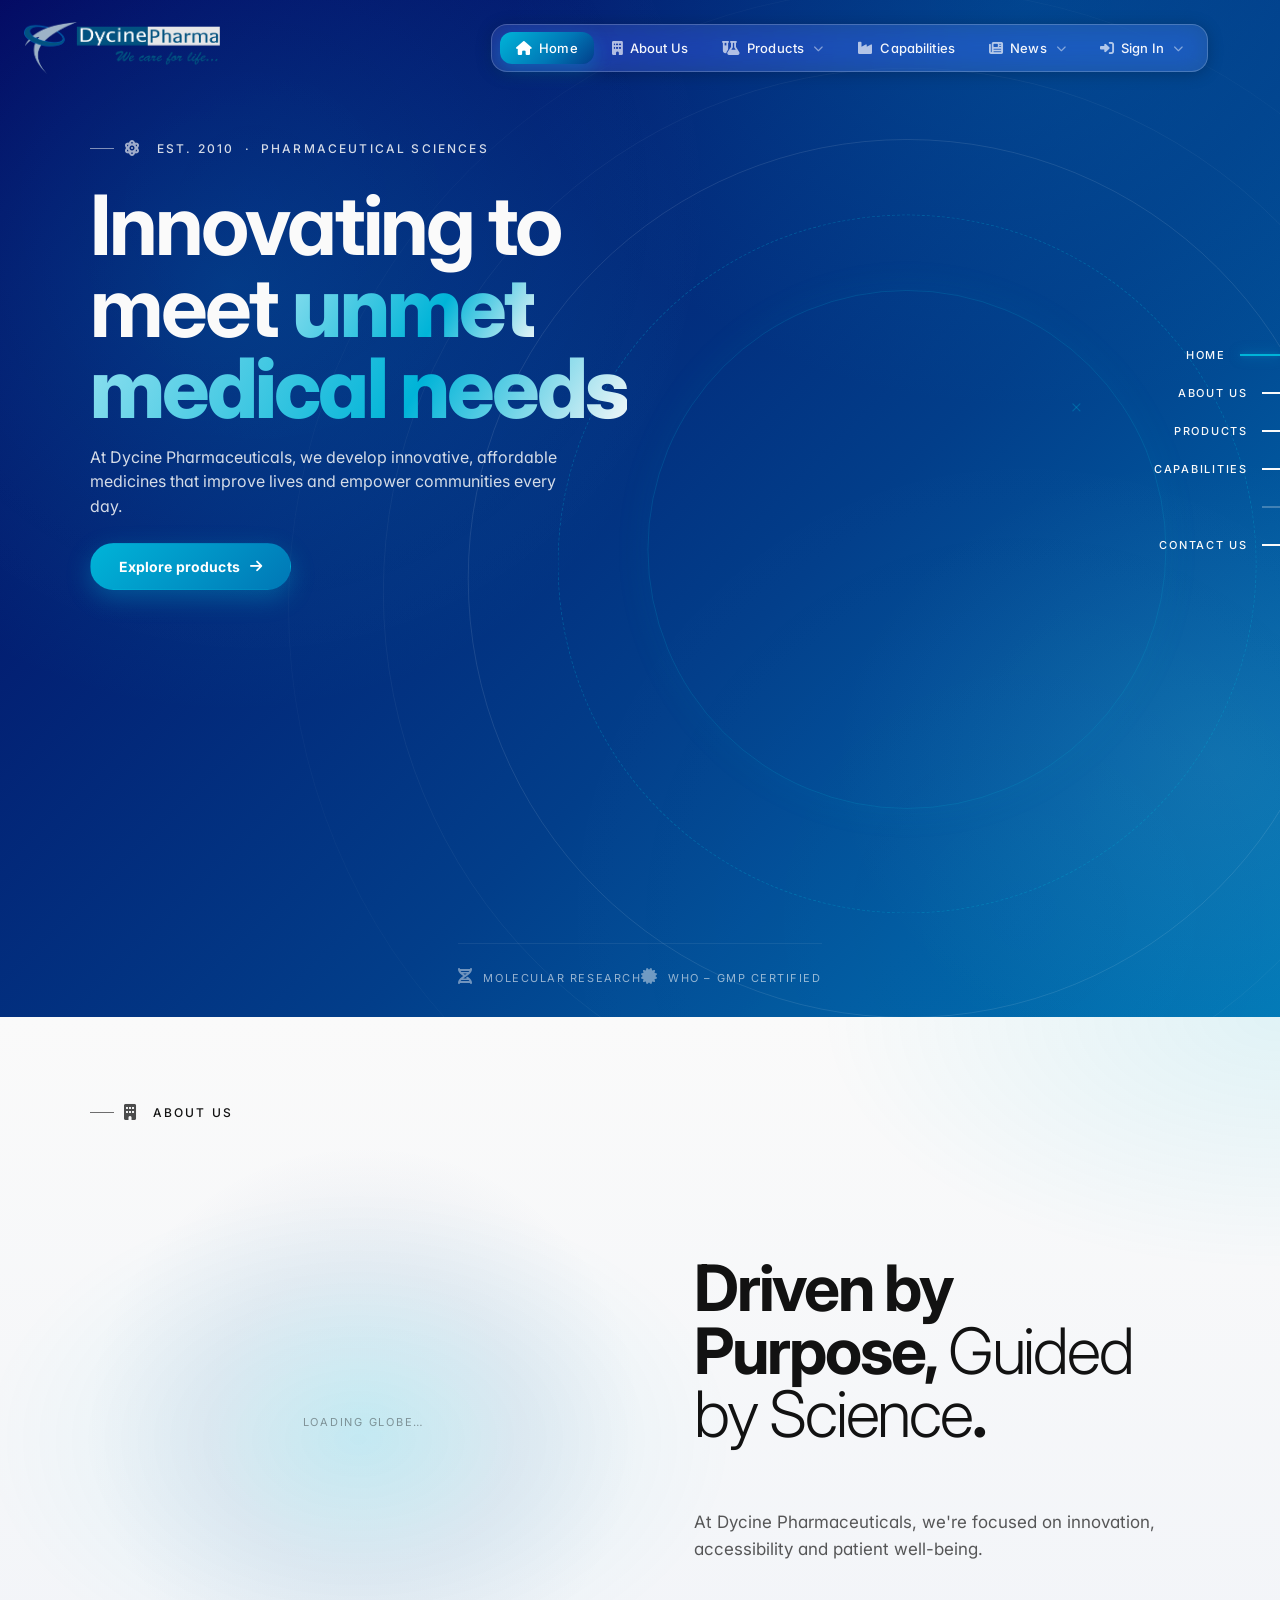
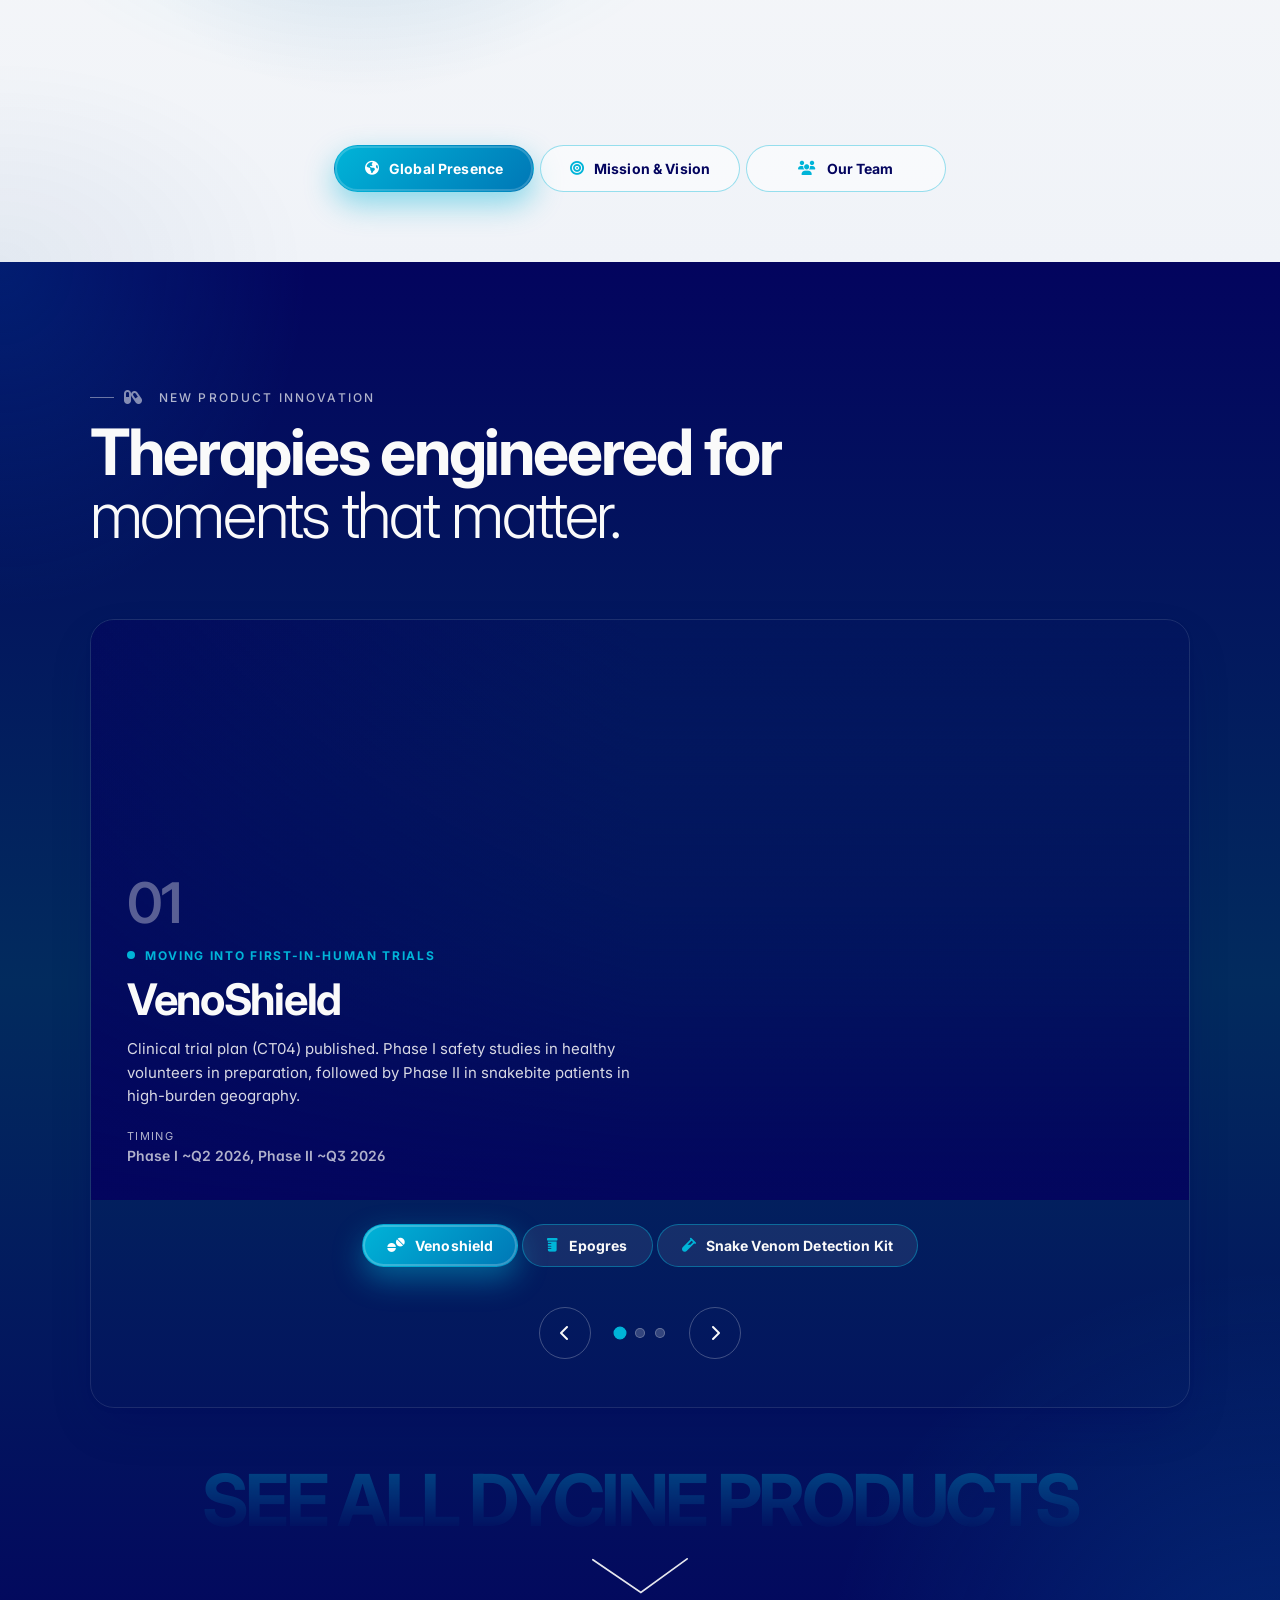
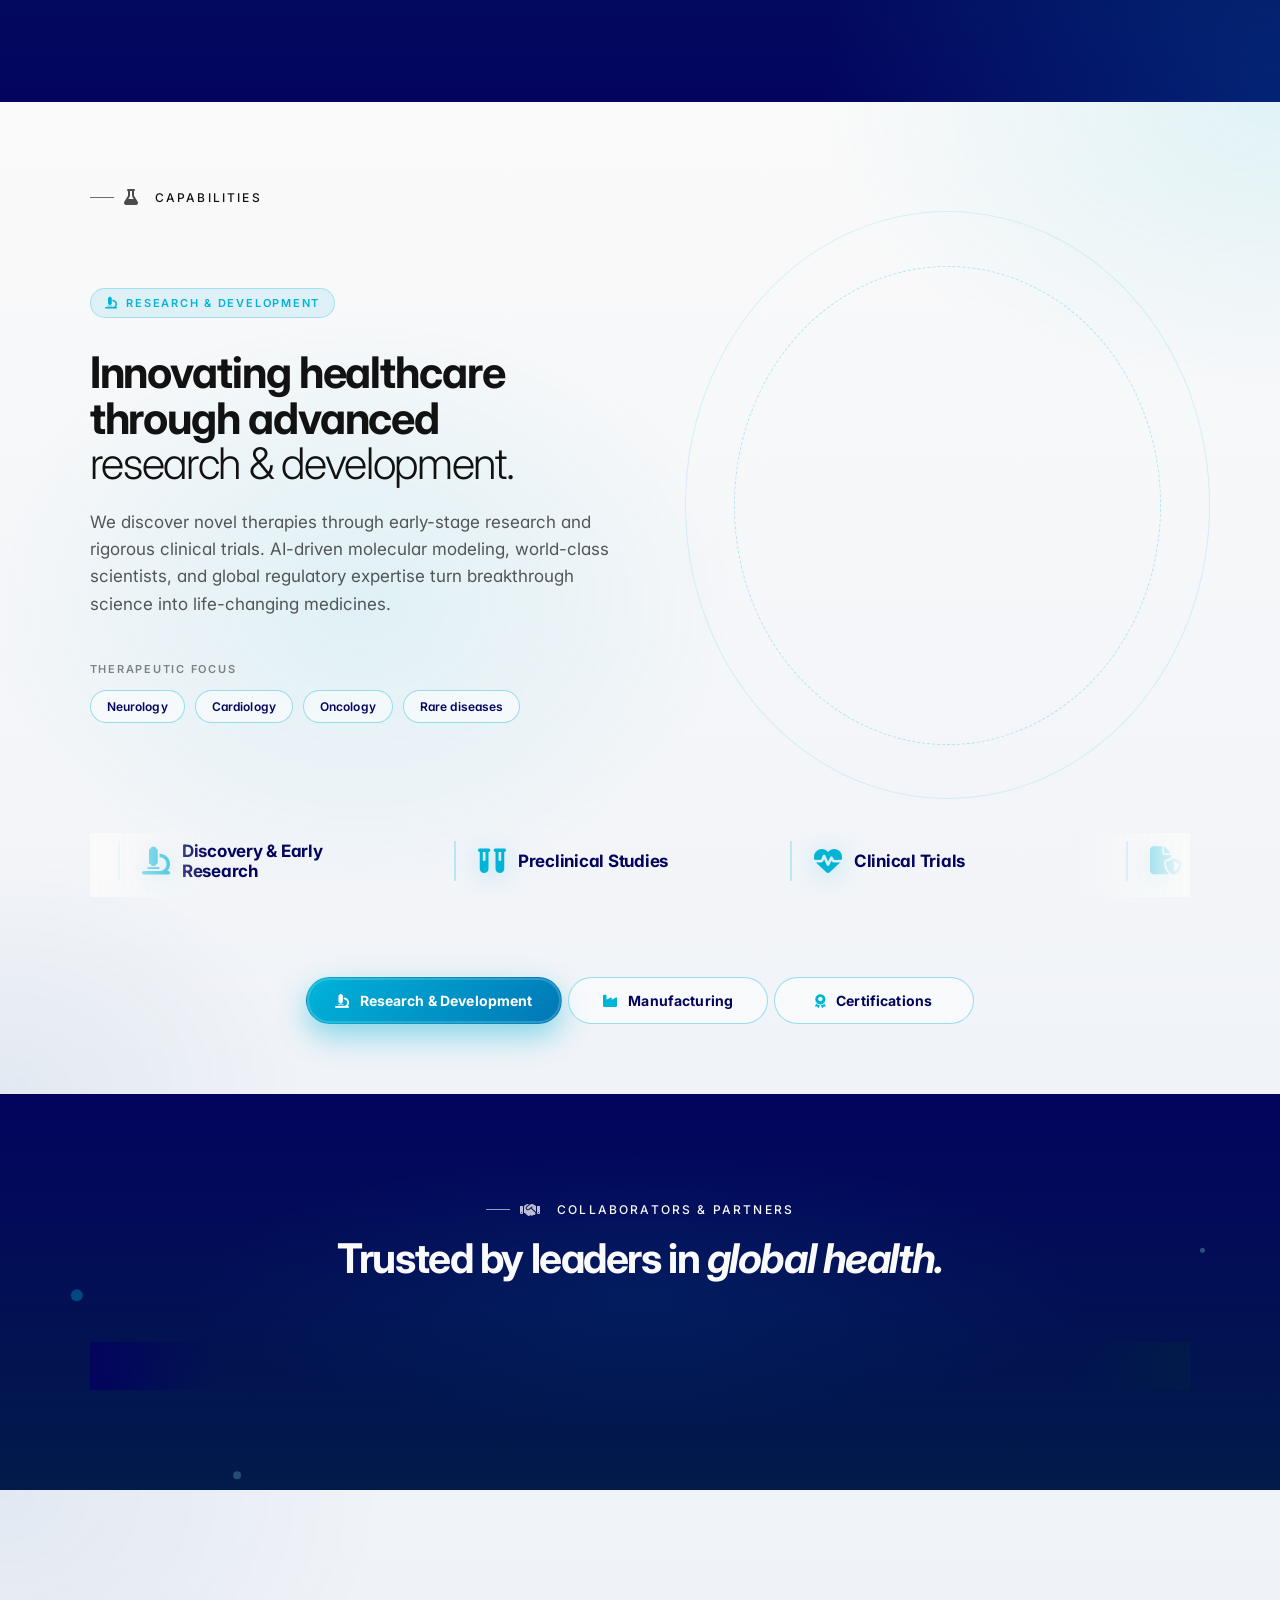
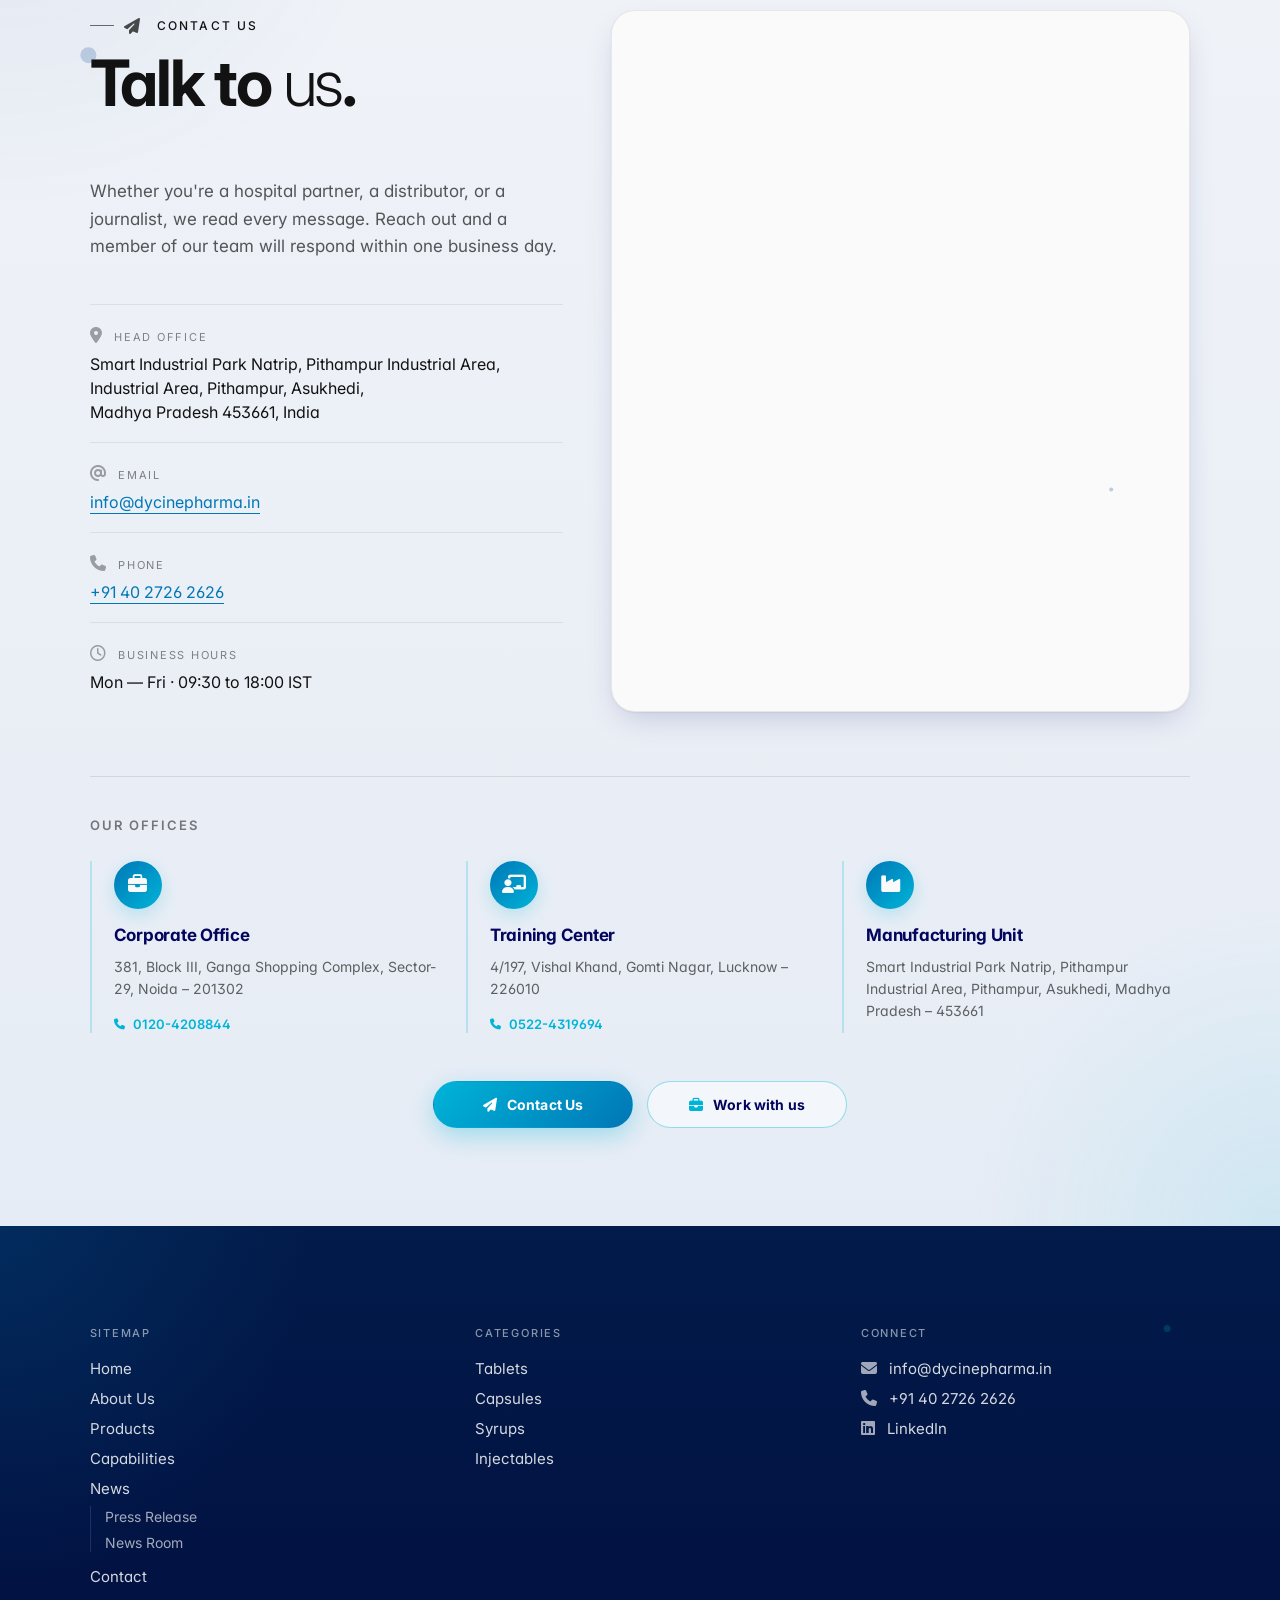
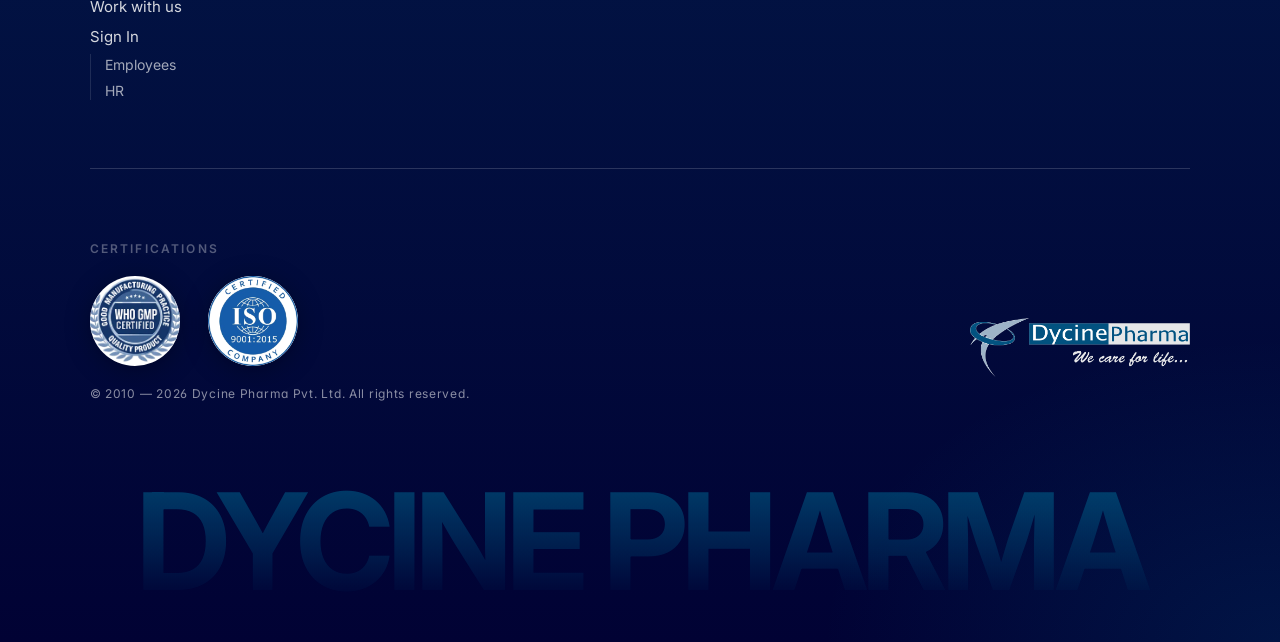
==== commit 02b33071: "Hero spacing + 3-line tagline, Product Innovations carousel, capability cards icon+name only - Hero:" ====
--- a/index.html
+++ b/index.html
@@ -113,7 +113,7 @@
 
       <h1 class="display hero-rotate">
         <span class="hero-line is-active">Advancing <em>health</em><br/>through <em>research‑driven</em><br/>innovation</span>
-        <span class="hero-line">Innovating to meet<br/><em>unmet medical needs</em></span>
+        <span class="hero-line">Innovating to<br/>meet <em>unmet</em><br/><em>medical needs</em></span>
         <span class="hero-line">Transforming <em>care</em> with novel,<br/><em>research‑oriented</em> formulations</span>
       </h1>
 
@@ -127,7 +127,6 @@
             <i class="fa-solid fa-arrow-right arr" aria-hidden="true"></i>
           </a>
         </div>
-        <span class="pill hero-pill"><span class="blink"></span>Now distributing in 30+ countries</span>
       </div>
     </div>
 
@@ -321,8 +320,8 @@
           <div class="tag">Therapeutic area: Neurological • Schedule H prescription medicine.</div>
           <h3>Epogres Syrup</h3>
           <div class="specs">
-            <span>Form<strong>Oral · 100 ml</strong></span>
-            <span>Schedule<strong>H · Rx only</strong></span>
+            <span>Form<strong>Suspension</strong></span>
+            <span>Schedule<strong>FSSAI</strong></span>
           </div>
         </div>
       </div>
@@ -334,7 +333,7 @@
         <div class="copy">
           <span class="num">03</span>
           <div class="tag">Diagnostic · Point-of-care</div>
-          <h3>Snake Venom Detection Kit (SVDK Kit)</h3>
+          <h3>Snake Venom Detection Kit</h3>
           <p class="desc">A 20-minute ELISA diagnostic that identifies venomous &amp; non-venomous bites accurate, timely treatment in remote settings.</p>
           <div class="specs">
             <span>Read time<strong>20 minutes</strong></span>
--- a/styles.css
+++ b/styles.css
@@ -454,7 +454,7 @@
   justify-content: flex-start;
   align-items: center;
   gap: 24px;
-  margin-bottom: 56px;
+  margin-bottom: 28px;
   flex-wrap: wrap;
 }
 .hero-eyebrow-row .eyebrow { opacity: 0.85; }
@@ -526,7 +526,7 @@
 
 /* lower row of meta */
 .hero-bottom {
-  margin-top: 56px;
+  margin-top: 16px;
   max-width: 640px;
 }
 .hero-bottom .lede {
@@ -1407,11 +1407,7 @@
   color: var(--navy-900);
 }
 .cap-feat p {
-  font-size: 14px;
-  line-height: 1.6;
-  color: rgba(18,18,18,0.65);
-  grid-column: 1 / -1;
-  margin: 0;
+  display: none;
 }
 
 .therapeutic-focus { margin-top: 8px; }
@@ -3350,7 +3346,7 @@
    (using higher specificity to win over the reset above) */
 .products-page .products-hero { padding: 100px 6vw 40px; padding-right: 6vw; }
 .products-page .products-main { padding: 20px 6vw 8px !important; padding-right: 6vw !important; }
-.products-page .products-controls { padding: 8px 6vw 0 !important; padding-right: 6vw !important; }
+.products-page .products-controls { padding: 28px 6vw 48px !important; padding-right: 6vw !important; }
 .products-page .products-massive-page { padding: 24px 4vw 28px !important; padding-right: 4vw !important; }
 .products-page .footer { padding: 80px 6vw 32px; padding-right: 6vw; }
 
@@ -3805,13 +3801,15 @@
 .pagination {
   display: flex;
   align-items: center;
-  gap: 10px;
+  gap: 12px;
   flex-wrap: wrap;
   justify-content: center;
+  row-gap: 12px;
 }
 .pag-num, .pag-arrow {
   width: 42px;
   height: 42px;
+  flex-shrink: 0;
   border-radius: 50%;
   border: 1.5px solid rgba(0,180,216,0.40);
   background: rgba(255,255,255,0.5);
@@ -4149,6 +4147,13 @@
 }
 .press-page .press-hero {
   padding: 100px 6vw 48px;
+}
+/* Product Innovations carousel: match the homepage .products section box exactly
+   (the press-page reset above strips section padding/min-height) */
+.press-page .products {
+  min-height: 100vh;
+  padding: 120px 7vw 100px;
+  padding-right: max(7vw, var(--nav-clear));
 }
 .press-page .products-massive-page {
   padding: 56px 4vw 56px;
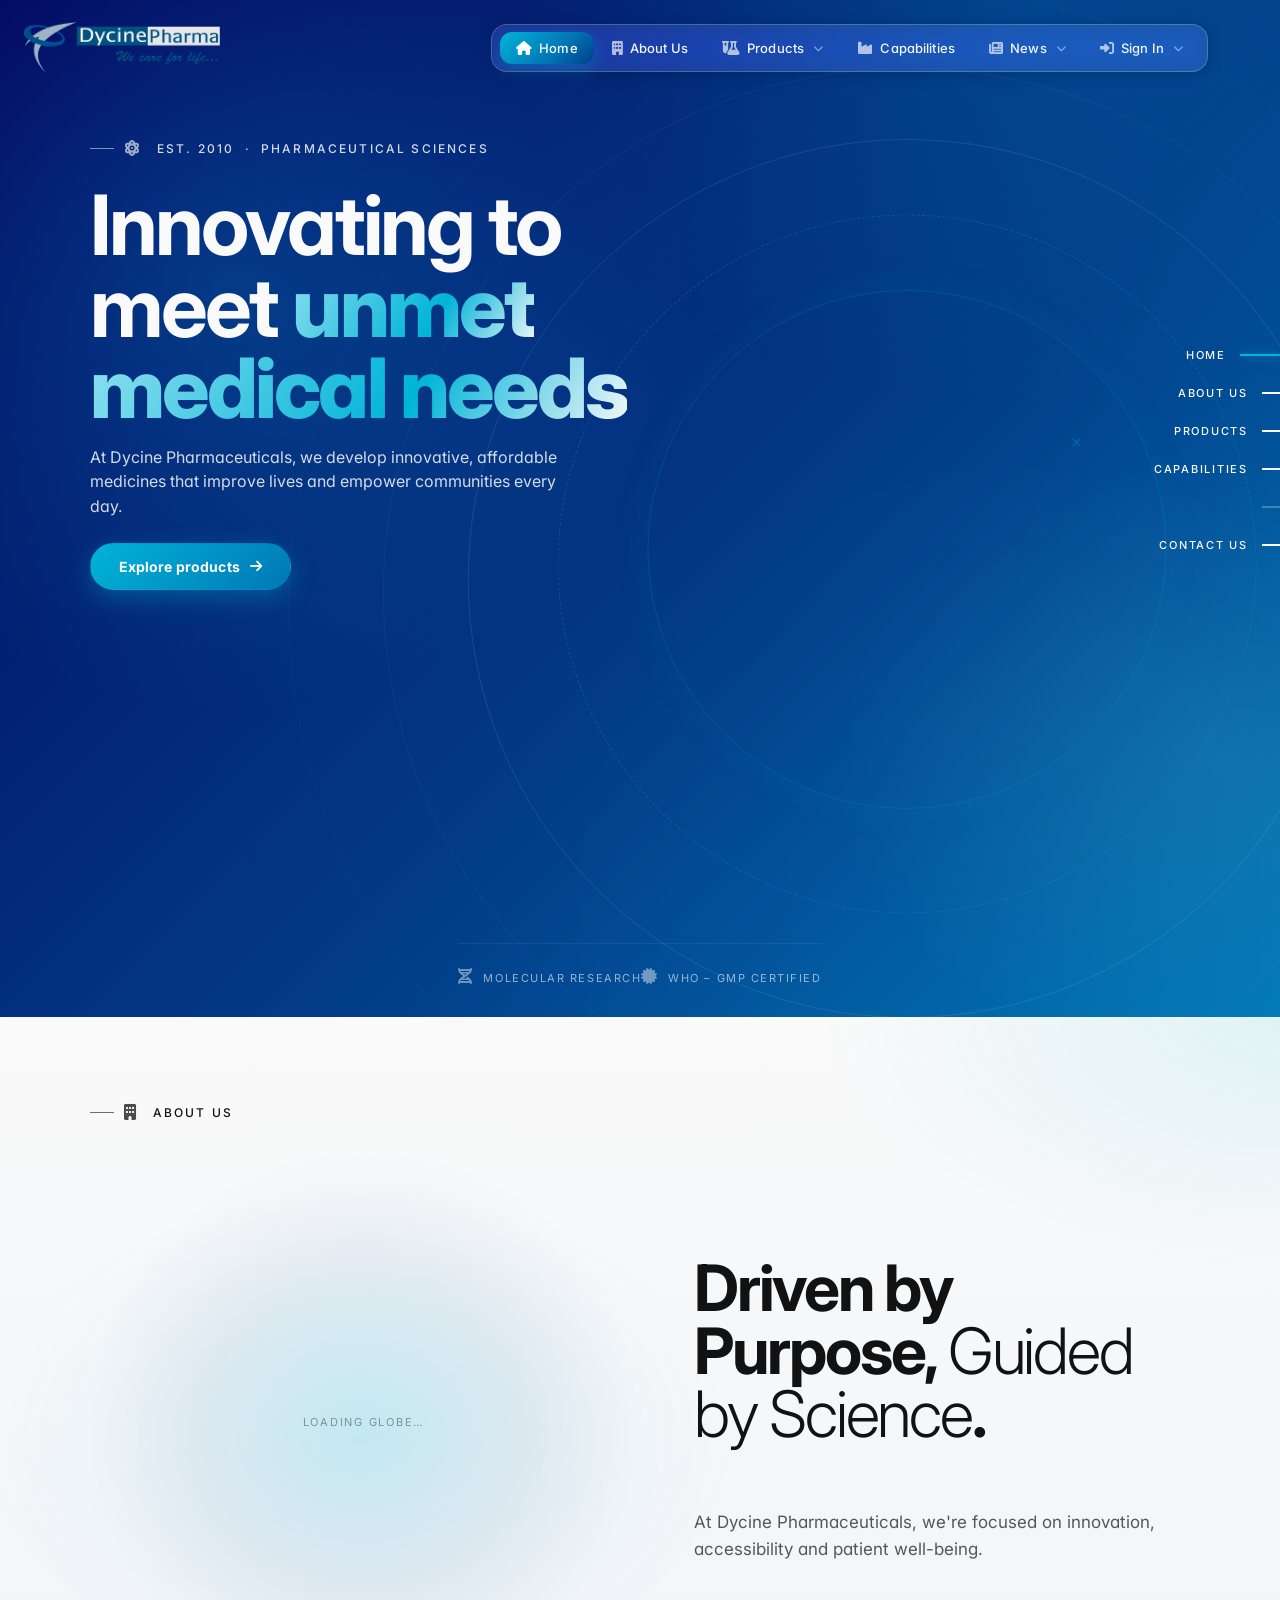
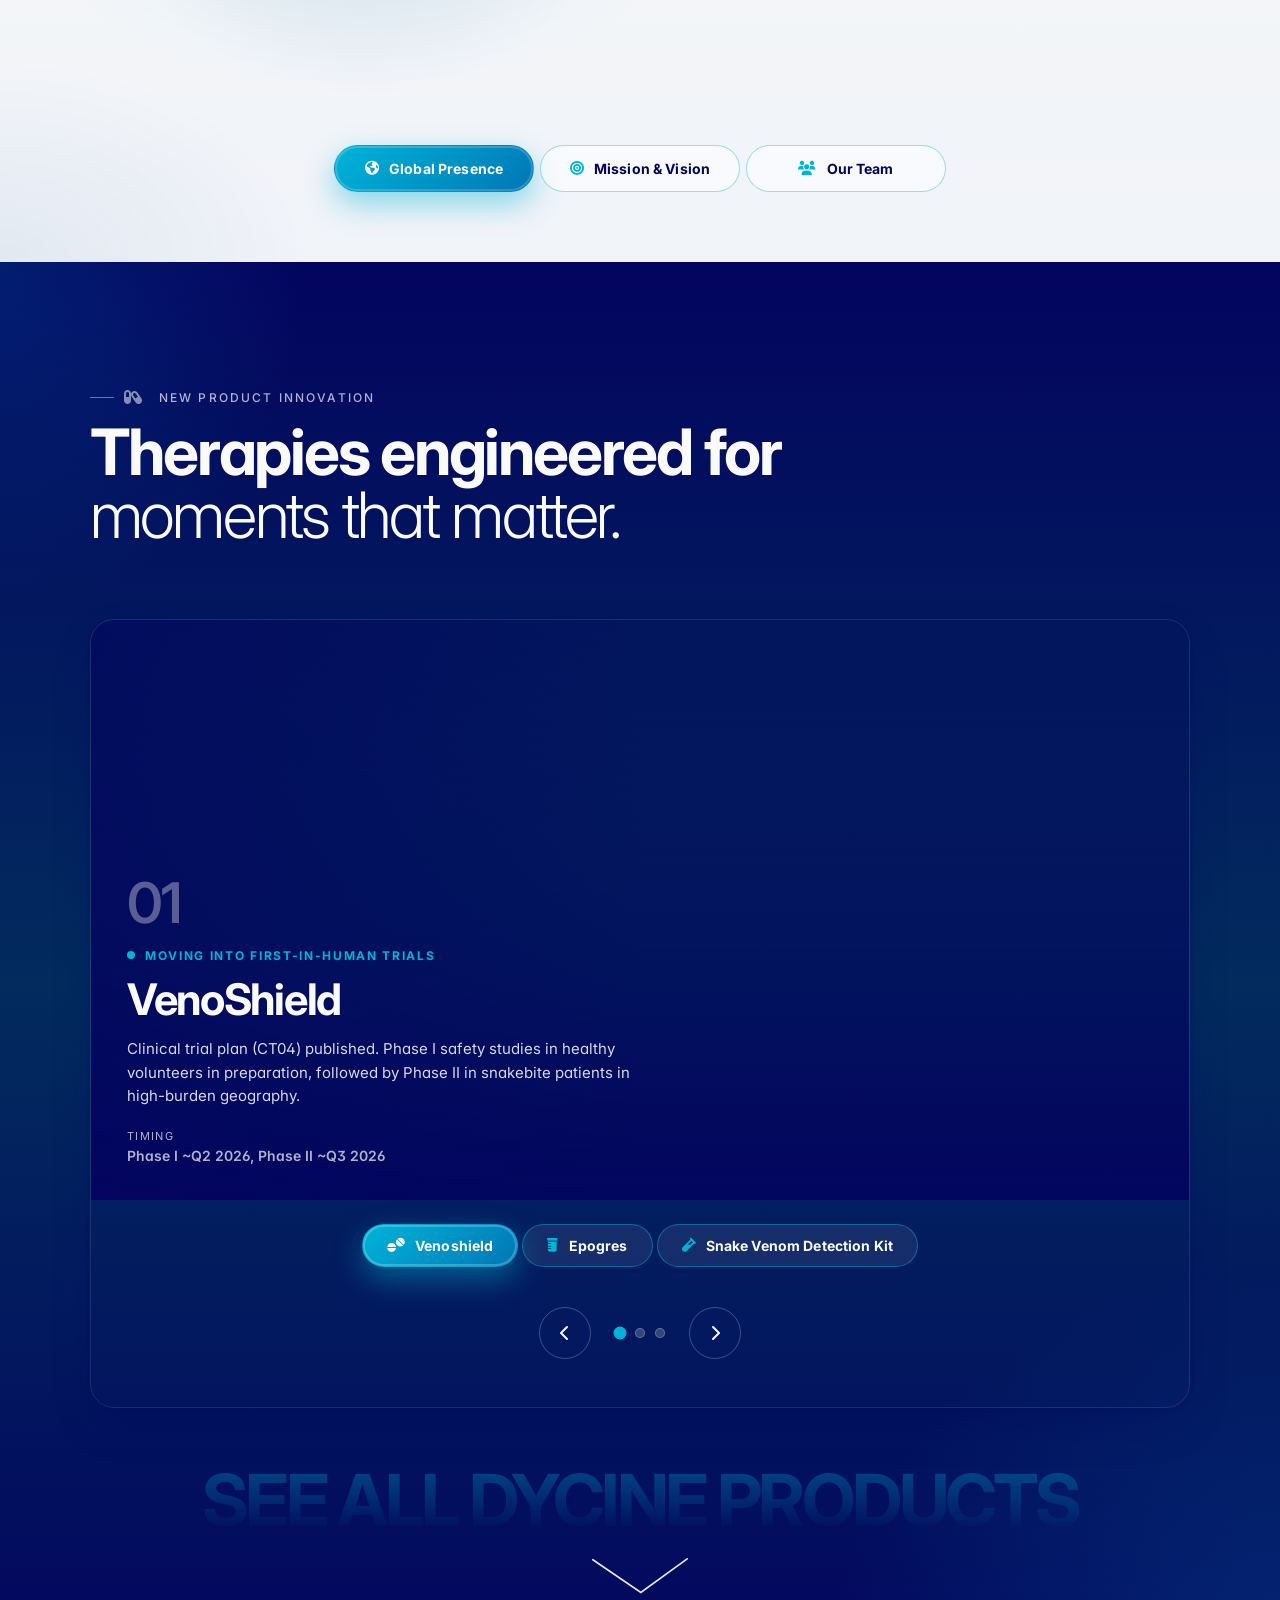
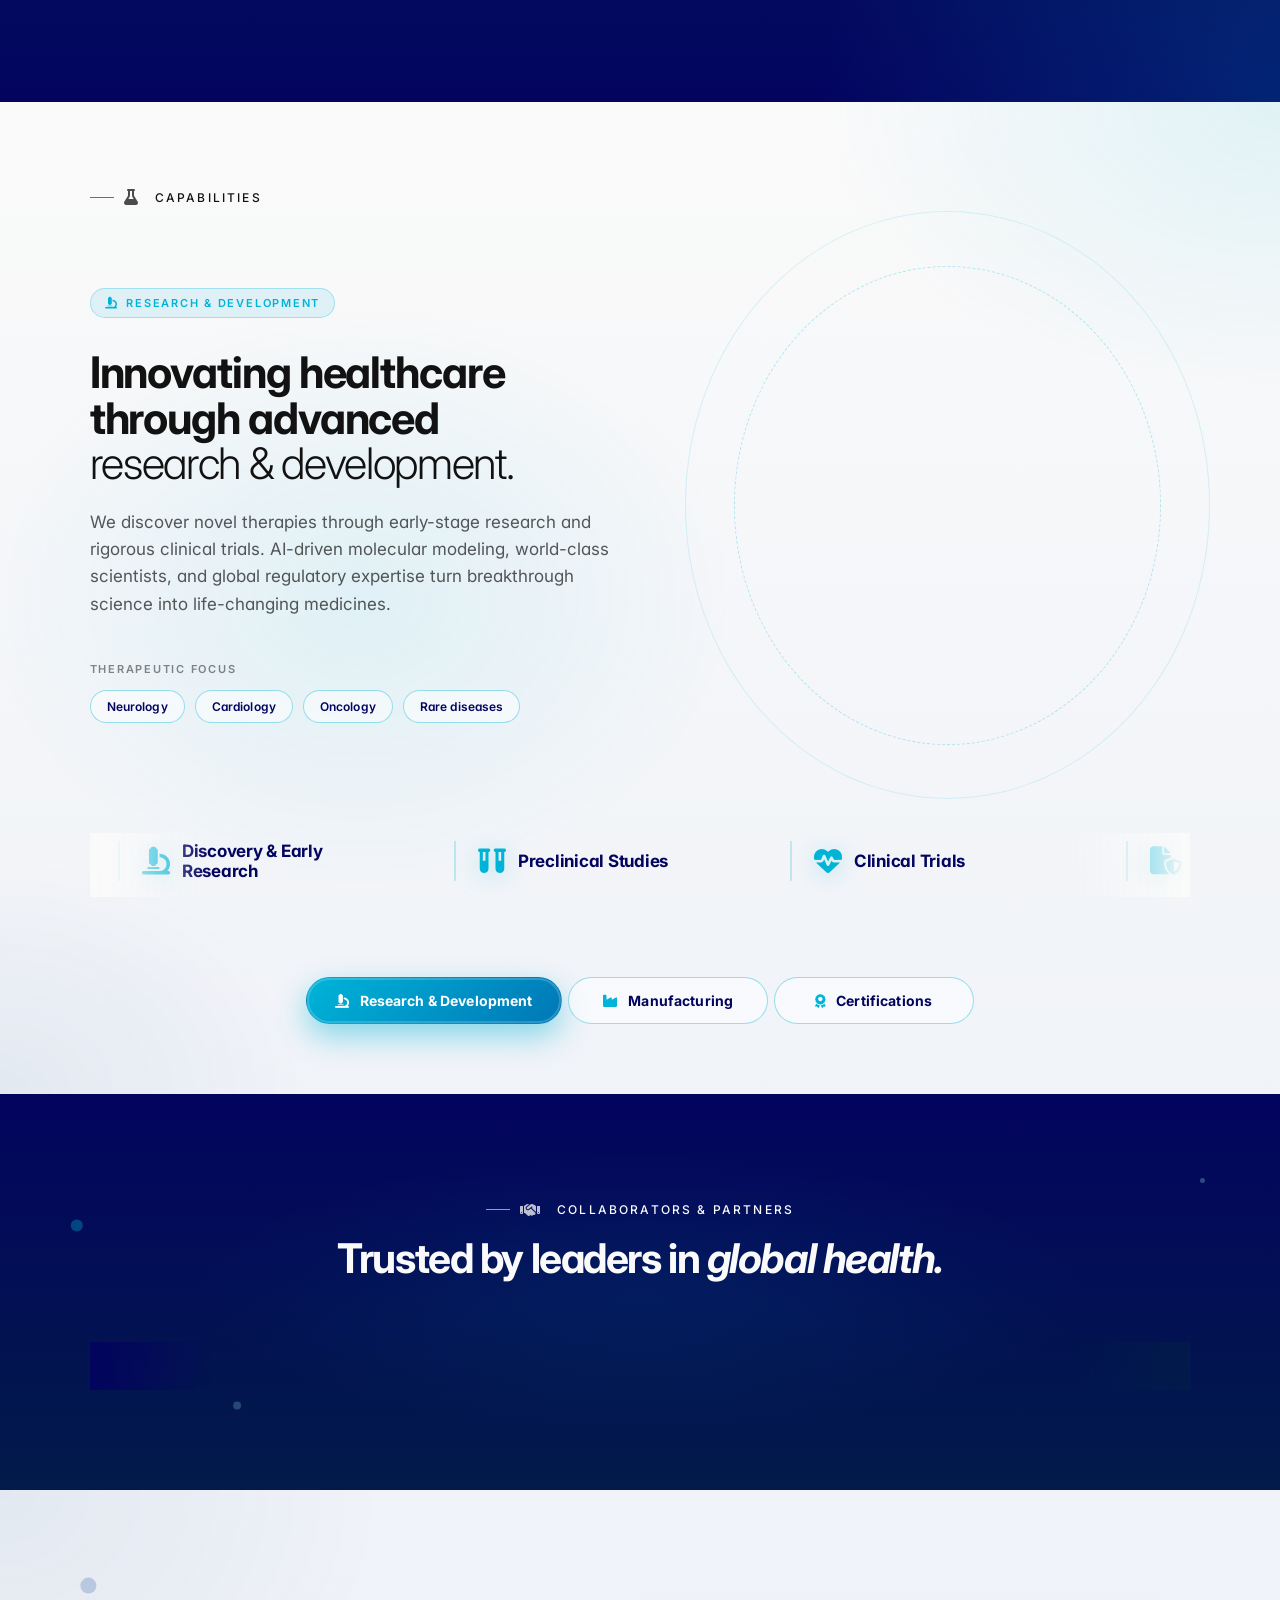
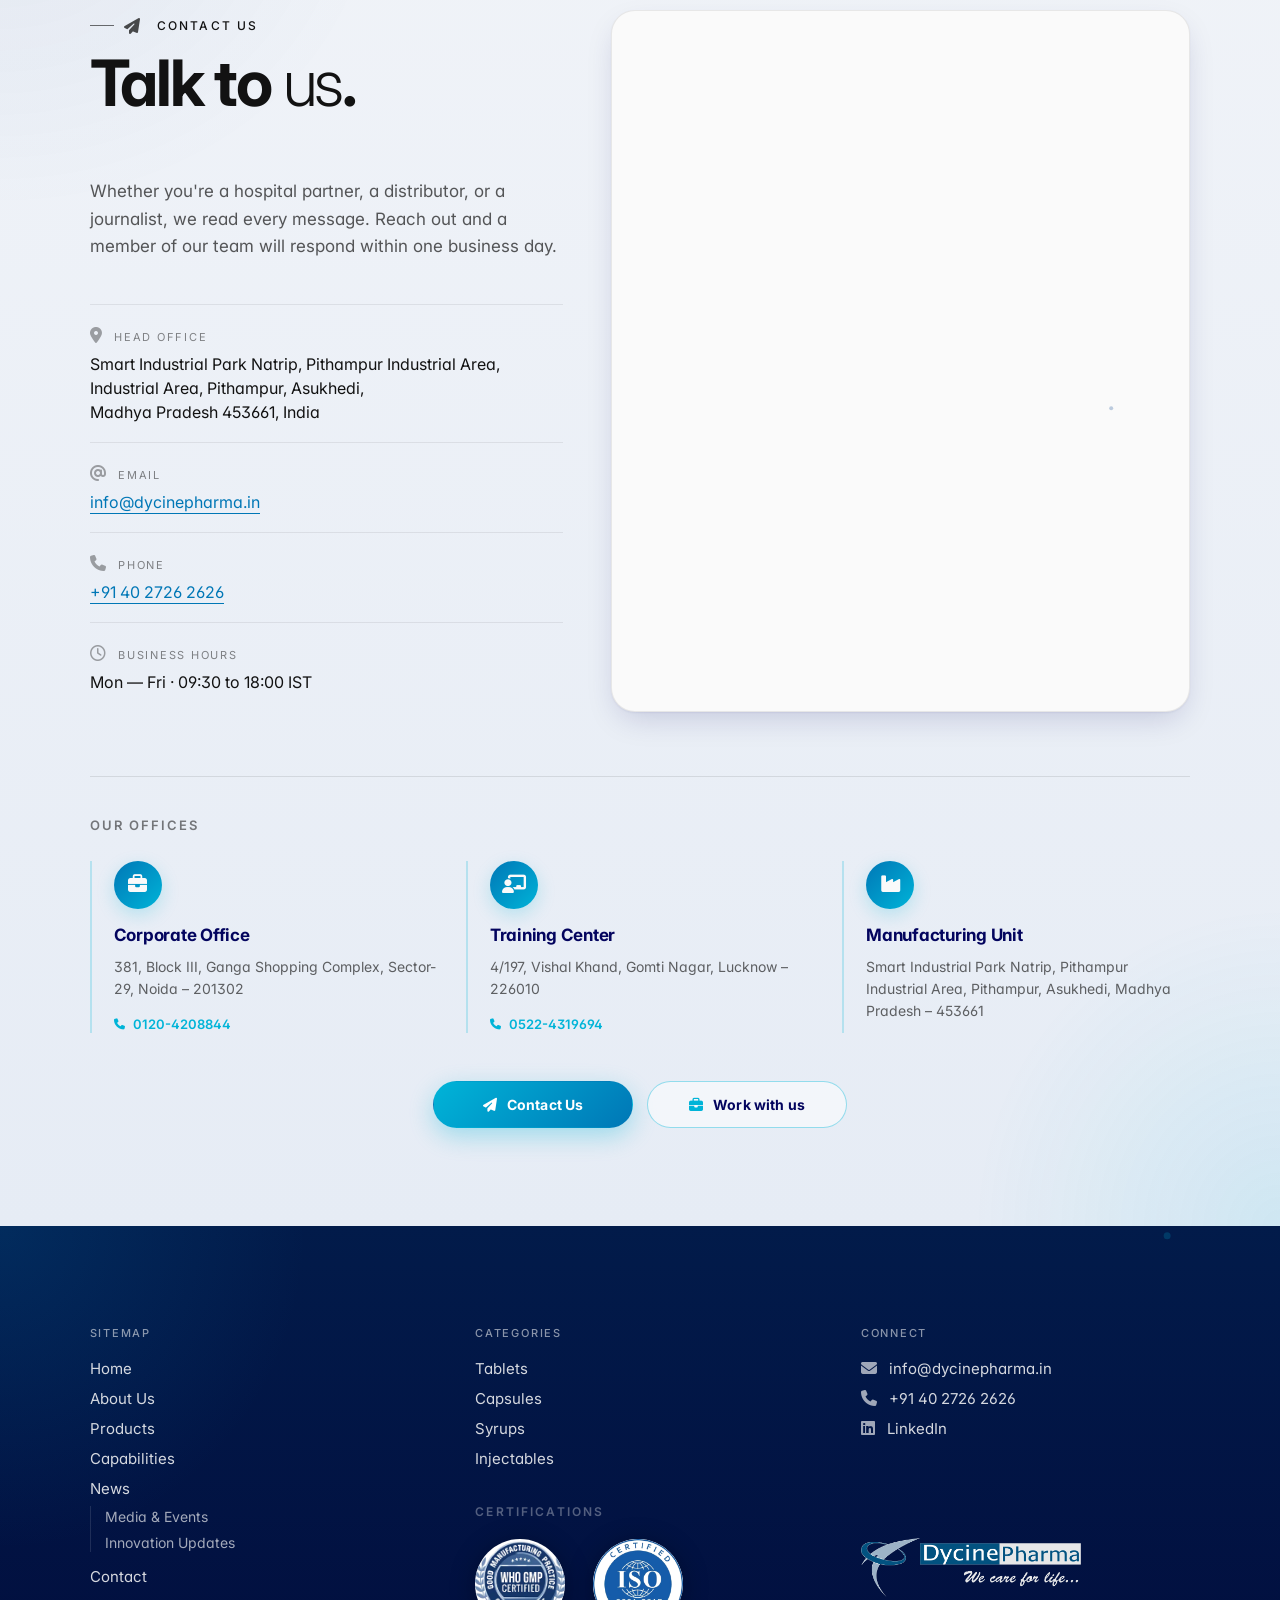
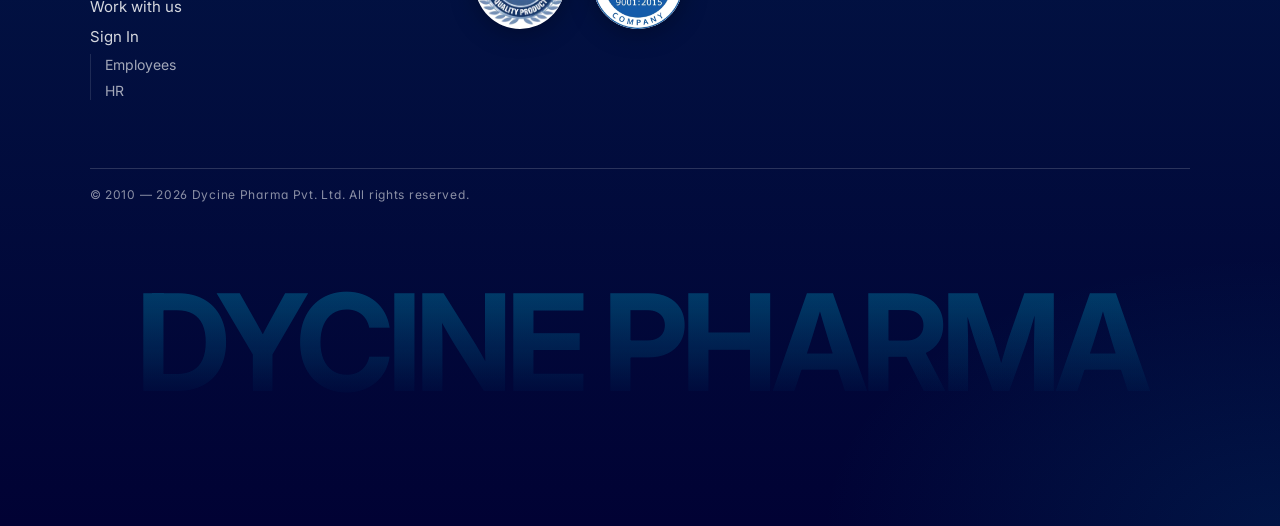
==== commit aa0144d9: "Footer layout across all pages, mobile nav accordion, news section toggle, nav/footer renames, cert " ====
--- a/index.html
+++ b/index.html
@@ -55,10 +55,10 @@
     </div>
     <a href="#capabilities" class="nav-link" data-target="capabilities"><i class="fa-solid fa-industry"></i>Capabilities</a>
     <div class="nav-dropdown news-dropdown">
-      <a href="news-room.html" class="nav-link nav-dropdown-trigger"><i class="fa-solid fa-newspaper"></i>News<i class="fa-solid fa-chevron-down nav-chevron"></i></a>
+      <a href="press-releases.html" class="nav-link nav-dropdown-trigger"><i class="fa-solid fa-newspaper"></i>News<i class="fa-solid fa-chevron-down nav-chevron"></i></a>
       <div class="nav-dropdown-menu">
-        <a href="press-releases.html" class="nav-dropdown-item"><i class="fa-solid fa-bullhorn"></i>MEDIA &amp; EVENTS</a>
-        <a href="news-room.html" class="nav-dropdown-item"><i class="fa-solid fa-newspaper"></i>INNOVATION UPDATES</a>
+        <a href="press-releases.html" class="nav-dropdown-item"><i class="fa-solid fa-bullhorn"></i>Media &amp; Events</a>
+        <a href="news-room.html" class="nav-dropdown-item"><i class="fa-solid fa-newspaper"></i>Innovation Updates</a>
       </div>
     </div>
     <div class="nav-dropdown">
@@ -248,13 +248,13 @@
             <div class="team-img-wrap"><img src="uploads/Dr Piyush Kumar Singh.webp" alt="Dr. Piyush Kumar Singh" /></div>
             <h4>Dr. Piyush Kumar Singh</h4>
             <p>Chief Strategic Officer &amp; CFO</p>
-            <a class="team-linkedin" aria-label="Dr. Piyush Kumar Singh on LinkedIn"><i class="fa-brands fa-linkedin-in"></i></a>
+            <a class="team-linkedin" href="https://www.linkedin.com/in/dr-piyush-singh-816b48a1" target="_blank" rel="noopener noreferrer" aria-label="Dr. Piyush Kumar Singh on LinkedIn"><i class="fa-brands fa-linkedin-in"></i></a>
           </div>
           <div class="team-member">
             <div class="team-img-wrap"><img src="uploads/Mr Alok Kumar Singh.webp" alt="Mr. Alok Kumar Singh" /></div>
             <h4>Mr. Alok Kumar Singh</h4>
             <p>Managing Director</p>
-            <a class="team-linkedin" aria-label="Mr. Alok Kumar Singh on LinkedIn"><i class="fa-brands fa-linkedin-in"></i></a>
+            <a class="team-linkedin" href="https://www.linkedin.com/in/alok-singh-99b029414" target="_blank" rel="noopener noreferrer" aria-label="Mr. Alok Kumar Singh on LinkedIn"><i class="fa-brands fa-linkedin-in"></i></a>
           </div>
           <div class="team-member">
             <div class="team-img-wrap"><img src="uploads/Rupesh Kumar Gupta.webp" alt="Rupesh Kumar Gupta" /></div>
@@ -487,7 +487,9 @@
       <p class="lede">
         Reflecting our commitment to quality, safety and global regulatory compliance from raw‑material sourcing through final packaging.
       </p>
-
+      <div class="careers-facility cert-facility">
+        <img src="uploads/dycine-facility.png" alt="Dycine Pharma manufacturing facility" loading="lazy" />
+      </div>
     </div>
   </div>
 
@@ -686,8 +688,8 @@
         <li>
           <a href="news-room.html">News</a>
           <ul class="footer-sublist">
-            <li><a href="press-releases.html">Press Release</a></li>
-            <li><a href="news-room.html">News Room</a></li>
+            <li><a href="press-releases.html">Media &amp; Events</a></li>
+            <li><a href="news-room.html">Innovation Updates</a></li>
           </ul>
         </li>
         <li><a href="#contact">Contact</a></li>
@@ -710,21 +712,7 @@
         <li><a href="products.html?cat=Syrup">Syrups</a></li>
         <li><a href="products.html?cat=Injectable">Injectables</a></li>
       </ul>
-    </div>
-
-    <div>
-      <h4>Connect</h4>
-      <ul>
-        <li><a href="mailto:info@dycinepharma.in"><i class="fa-solid fa-envelope"></i> info@dycinepharma.in</a></li>
-        <li><a href="tel:+914027262626"><i class="fa-solid fa-phone"></i> +91 40 2726 2626</a></li>
-        <li><a href="#"><i class="fa-brands fa-linkedin"></i> LinkedIn</a></li>
-      </ul>
-    </div>
-  </div>
-
-  <div class="footer-bottom-row">
-    <div class="footer-bottom-left">
-      <div class="footer-certs">
+      <div class="footer-certs footer-col-certs">
         <h4>Certifications</h4>
         <div class="cert-row">
           <a href="https://dycinepharma.in/wp-content/uploads/2025/09/New-Doc-09-25-2025-15.12.pdf" target="_blank" rel="noopener" aria-label="WHO GMP Certification (PDF)">
@@ -735,15 +723,23 @@
           </a>
         </div>
       </div>
-      <div class="footer-bottom">
-        <div>© 2010 — 2026 Dycine Pharma Pvt. Ltd. All rights reserved.</div>
-      </div>
-    </div>
-    <div class="footer-bottom-right">
-      <a href="#hero" aria-label="Dycine Pharma" class="flogo-wrap">
+    </div>
+
+    <div>
+      <h4>Connect</h4>
+      <ul>
+        <li><a href="mailto:info@dycinepharma.in"><i class="fa-solid fa-envelope"></i> info@dycinepharma.in</a></li>
+        <li><a href="tel:+914027262626"><i class="fa-solid fa-phone"></i> +91 40 2726 2626</a></li>
+        <li><a href="#"><i class="fa-brands fa-linkedin"></i> LinkedIn</a></li>
+      </ul>
+      <a href="#hero" aria-label="Dycine Pharma" class="flogo-wrap footer-col-logo">
         <img src="assets/logo-dark.png" alt="Dycine Pharma" />
       </a>
     </div>
+  </div>
+
+  <div class="footer-bottom footer-copyright-row">
+    <div>© 2010 — 2026 Dycine Pharma Pvt. Ltd. All rights reserved.</div>
   </div>
 
   <div class="footer-massive">DYCINE PHARMA</div>
--- a/styles.css
+++ b/styles.css
@@ -2457,6 +2457,23 @@
   justify-content: center;
 }
 
+/* Certifications sit under Categories; logo sits under Connect */
+.footer-grid-3col .footer-col-certs {
+  max-width: none;
+  margin: 36px 0 0;
+  padding-top: 0;
+  border-top: none;
+}
+.footer-grid-3col .footer-col-logo {
+  display: block;
+  width: 220px;
+  margin: 100px 0 0; /* drop the logo down to line up with the certification badges */
+}
+.footer-copyright-row {
+  max-width: 1500px;
+  margin: 28px auto 0;
+}
+
 /* Bottom row: certifications + copyright on left, logo on right */
 .footer-bottom-row {
   max-width: 1500px;
@@ -2510,6 +2527,8 @@
     grid-template-columns: 1fr 1fr;
     gap: 32px;
   }
+  /* Columns stack/realign on mobile — no need for the desktop alignment offset */
+  .footer-grid-3col .footer-col-logo { margin-top: 28px; }
   .footer-bottom-row {
     grid-template-columns: 1fr;
     gap: 28px;
@@ -2910,9 +2929,14 @@
     padding: 8px 0 0;
     backdrop-filter: none;
     background: transparent;
-    display: flex;
+    display: none;            /* collapsed: take no space — no gap */
     flex-direction: column;
     gap: 8px;
+  }
+  /* Accordion: a dropdown's submenu only appears (and takes space) when tapped open */
+  .top-nav.is-open .nav-dropdown.is-open .nav-dropdown-menu,
+  .nav-links.is-teleported .nav-dropdown.is-open .nav-dropdown-menu {
+    display: flex;
   }
   .top-nav.is-open .nav-dropdown-item,
   .nav-links.is-teleported .nav-dropdown-item {
@@ -2922,16 +2946,7 @@
     border-radius: 10px;
     background: rgba(0,180,216,0.06);
   }
-  /* News dropdown in mobile: hide the expanded menu + chevron — News
-     acts as a direct link to news-room.html instead */
-  .top-nav.is-open .news-dropdown .nav-dropdown-menu,
-  .nav-links.is-teleported .news-dropdown .nav-dropdown-menu {
-    display: none !important;
-  }
-  .top-nav.is-open .news-dropdown .nav-chevron,
-  .nav-links.is-teleported .news-dropdown .nav-chevron {
-    display: none !important;
-  }
+  /* News dropdown in mobile: show its submenu inline, same as Sign In. */
   /* Mobile: dark translucent gradient for readability — ABOVE the video */
   .hero::before {
     content: "";
@@ -3141,6 +3156,11 @@
 .careers-facility {
   margin: 28px 0 0;
 }
+/* Same facility image reused in the Certifications panel — medium, centered */
+.cert-facility {
+  max-width: 540px;
+  margin: 40px auto 0;
+}
 .careers-facility img {
   display: block;
   width: 100%;
@@ -4147,6 +4167,61 @@
 }
 .press-page .press-hero {
   padding: 100px 6vw 48px;
+}
+/* Section switcher: Media & Events <-> Innovation Updates — matches .about-tab design */
+.news-toggle {
+  display: flex;
+  justify-content: center;
+  gap: 6px;
+  flex-wrap: wrap;
+  margin-top: 48px;
+}
+.news-toggle a {
+  display: inline-flex;
+  align-items: center;
+  justify-content: center;
+  gap: 10px;
+  padding: 14px 28px;
+  min-width: 200px;
+  border-radius: 999px;
+  font-family: 'Inter', sans-serif;
+  font-size: 14px;
+  font-weight: 700;
+  letter-spacing: 0.01em;
+  text-decoration: none;
+  color: var(--navy-900);
+  background: rgba(255,255,255,0.5);
+  border: 1.5px solid rgba(0,180,216,0.40);
+  box-shadow: none;
+  cursor: pointer;
+  white-space: nowrap;
+  transition: transform 0.3s cubic-bezier(.22,1,.36,1), box-shadow 0.3s, background 0.3s, color 0.3s, border-color 0.3s;
+}
+.news-toggle a i { font-size: 14px; opacity: 1; color: var(--cyan-500); }
+.news-toggle a:hover {
+  color: #fff;
+  background: linear-gradient(135deg, var(--cyan-500) 0%, #0077B6 100%);
+  border-color: transparent;
+  transform: translateY(-2px);
+  box-shadow: 0 12px 30px rgba(0,180,216,0.45);
+}
+.news-toggle a.is-active {
+  color: #fff;
+  background: linear-gradient(135deg, var(--cyan-500) 0%, #0077B6 100%);
+  border-color: transparent;
+  box-shadow: 0 12px 30px rgba(0,180,216,0.45), inset 0 0 0 2px rgba(255,255,255,0.18);
+}
+.news-toggle a:hover i,
+.news-toggle a.is-active i { color: #fff; opacity: 1; }
+/* Dark-background variant (Innovation Updates / carousel section) */
+.news-toggle.on-dark a {
+  color: var(--paper);
+  background: rgba(255,255,255,0.08);
+}
+.news-toggle.on-dark a:hover,
+.news-toggle.on-dark a.is-active {
+  color: #fff;
+  background: linear-gradient(135deg, var(--cyan-500) 0%, #0077B6 100%);
 }
 /* Product Innovations carousel: match the homepage .products section box exactly
    (the press-page reset above strips section padding/min-height) */
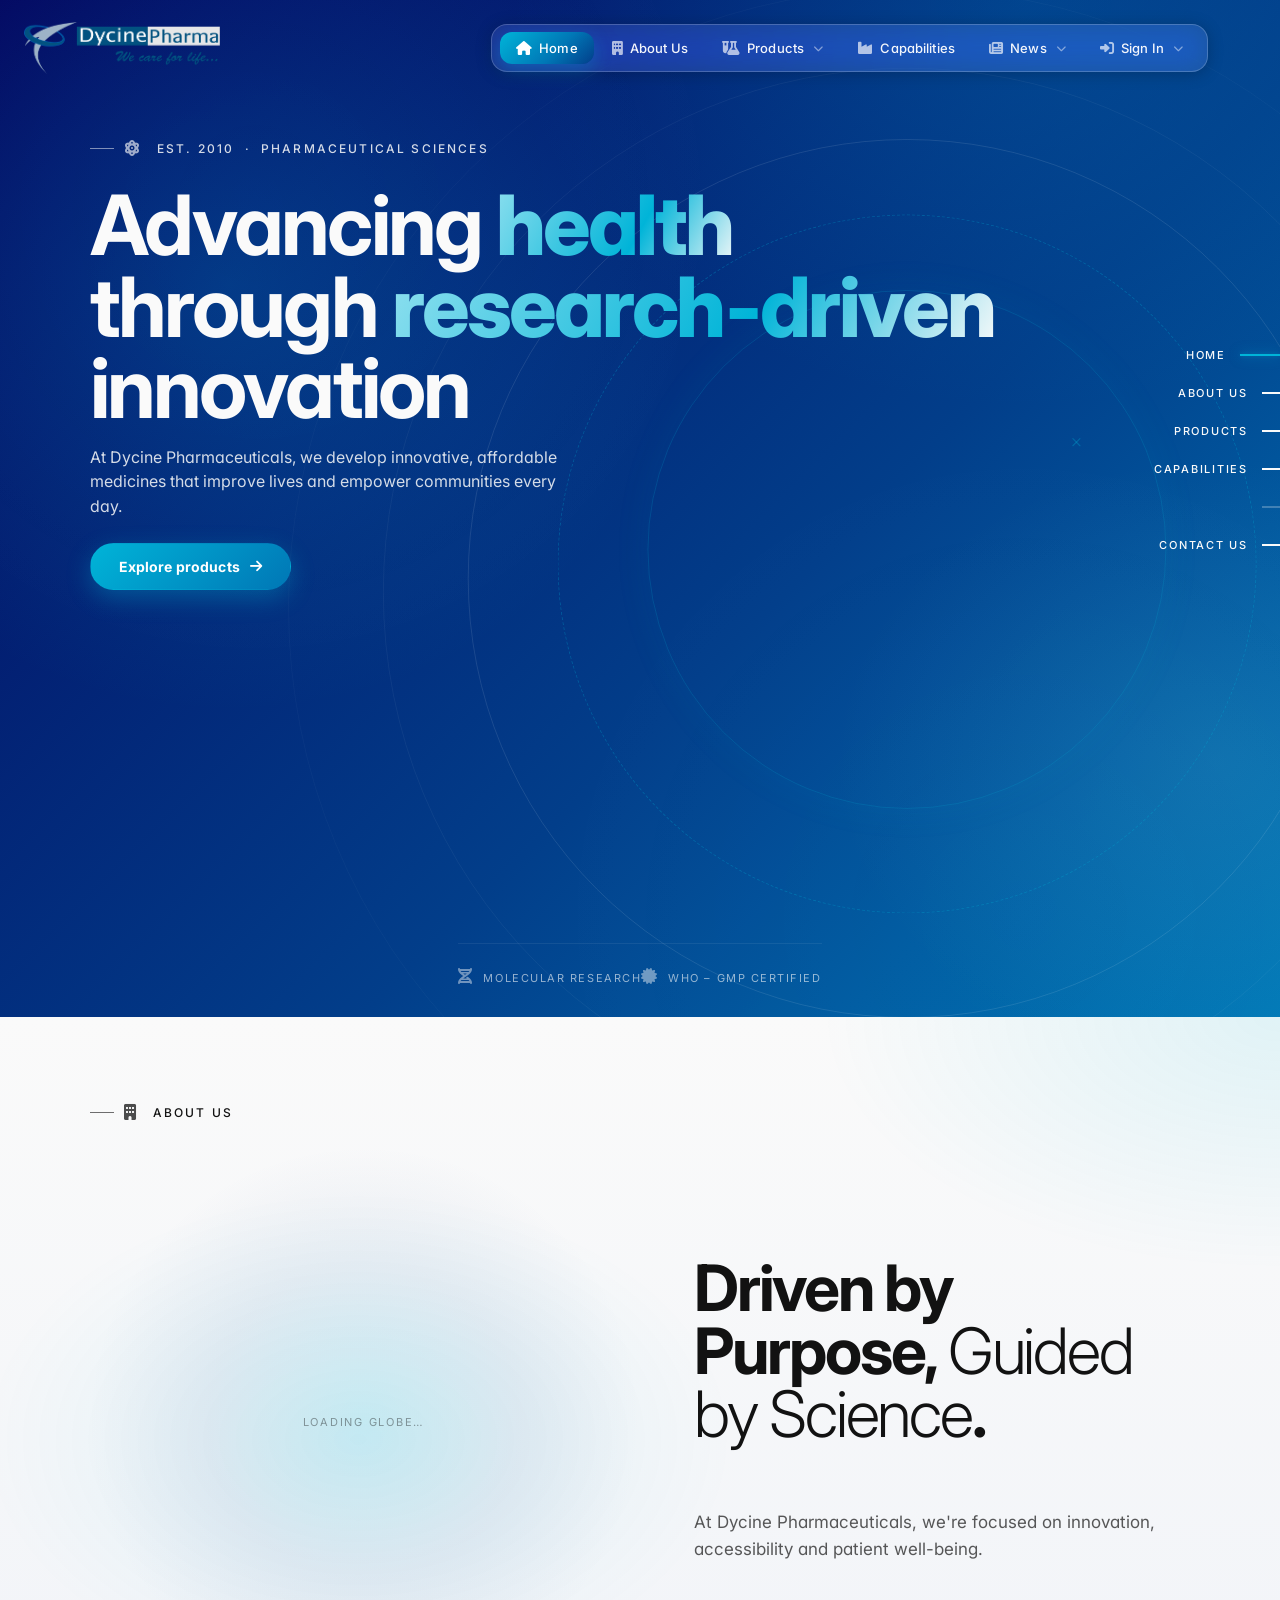
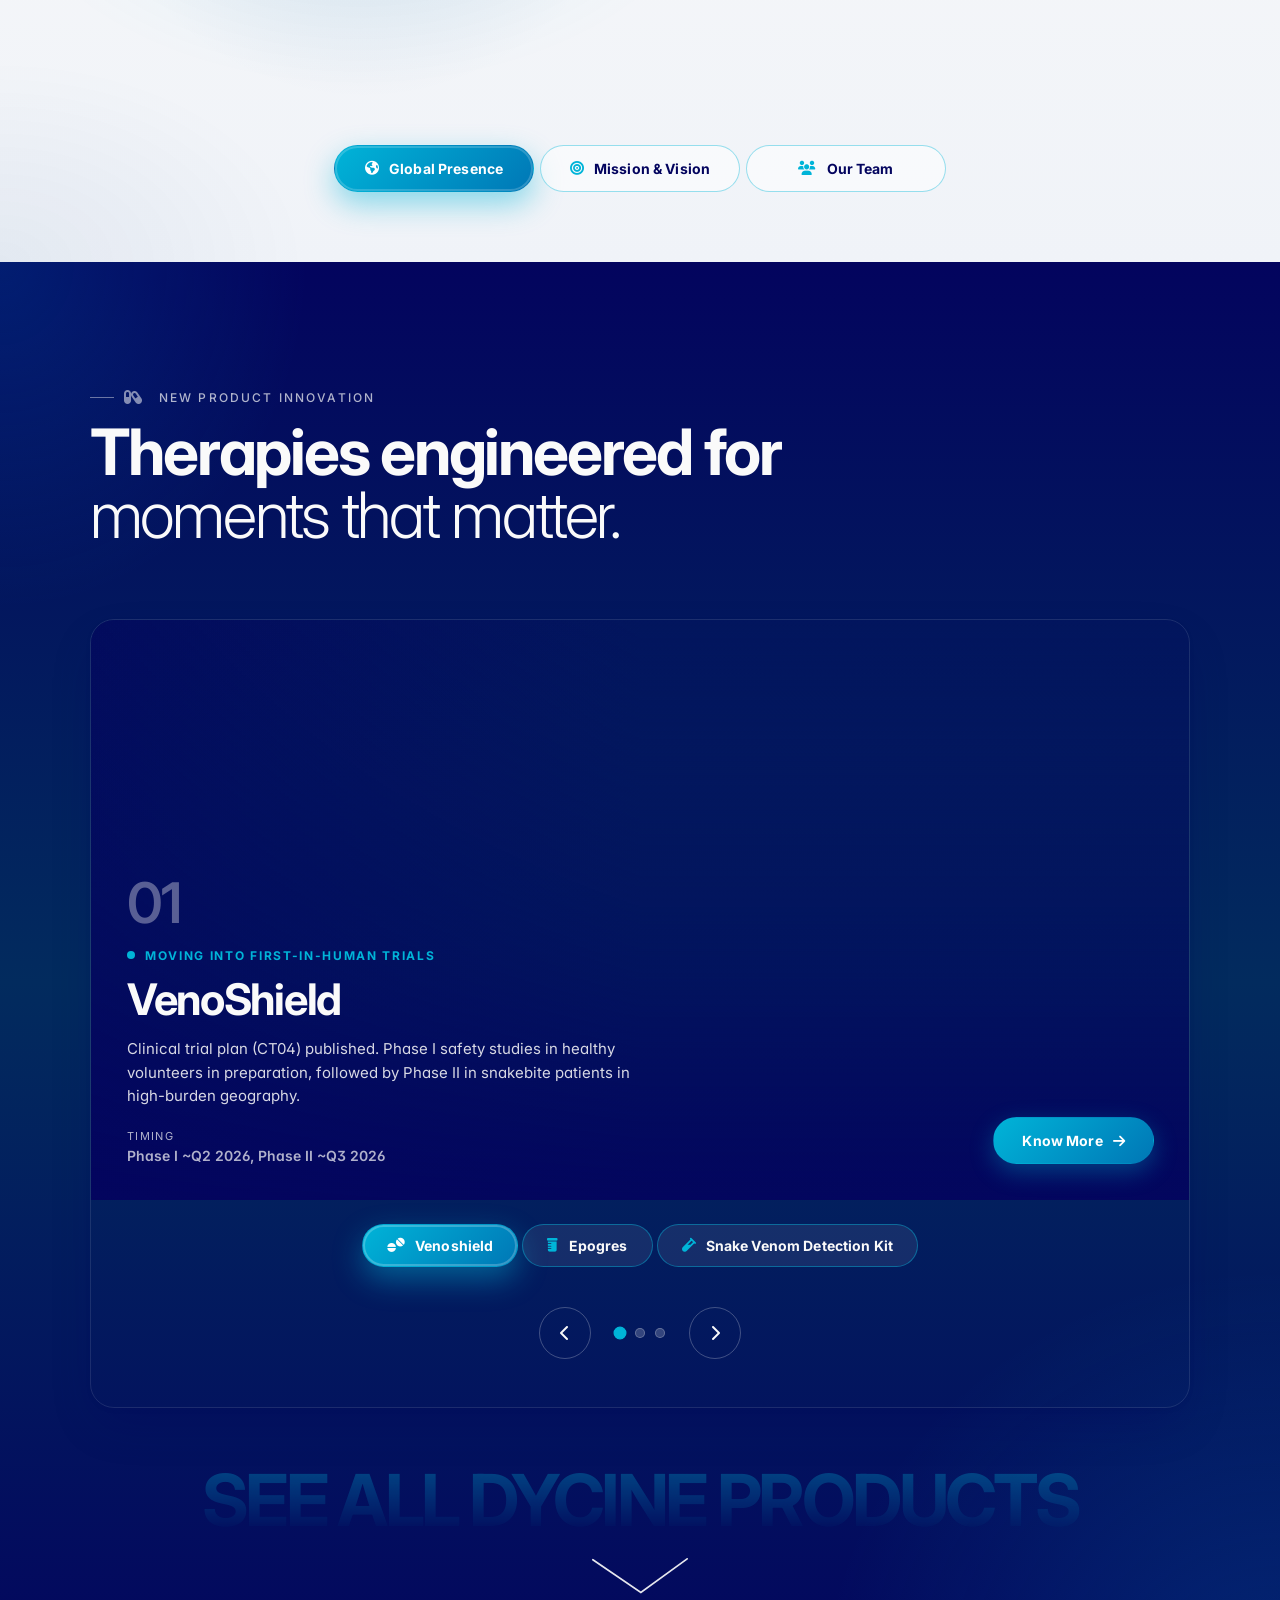
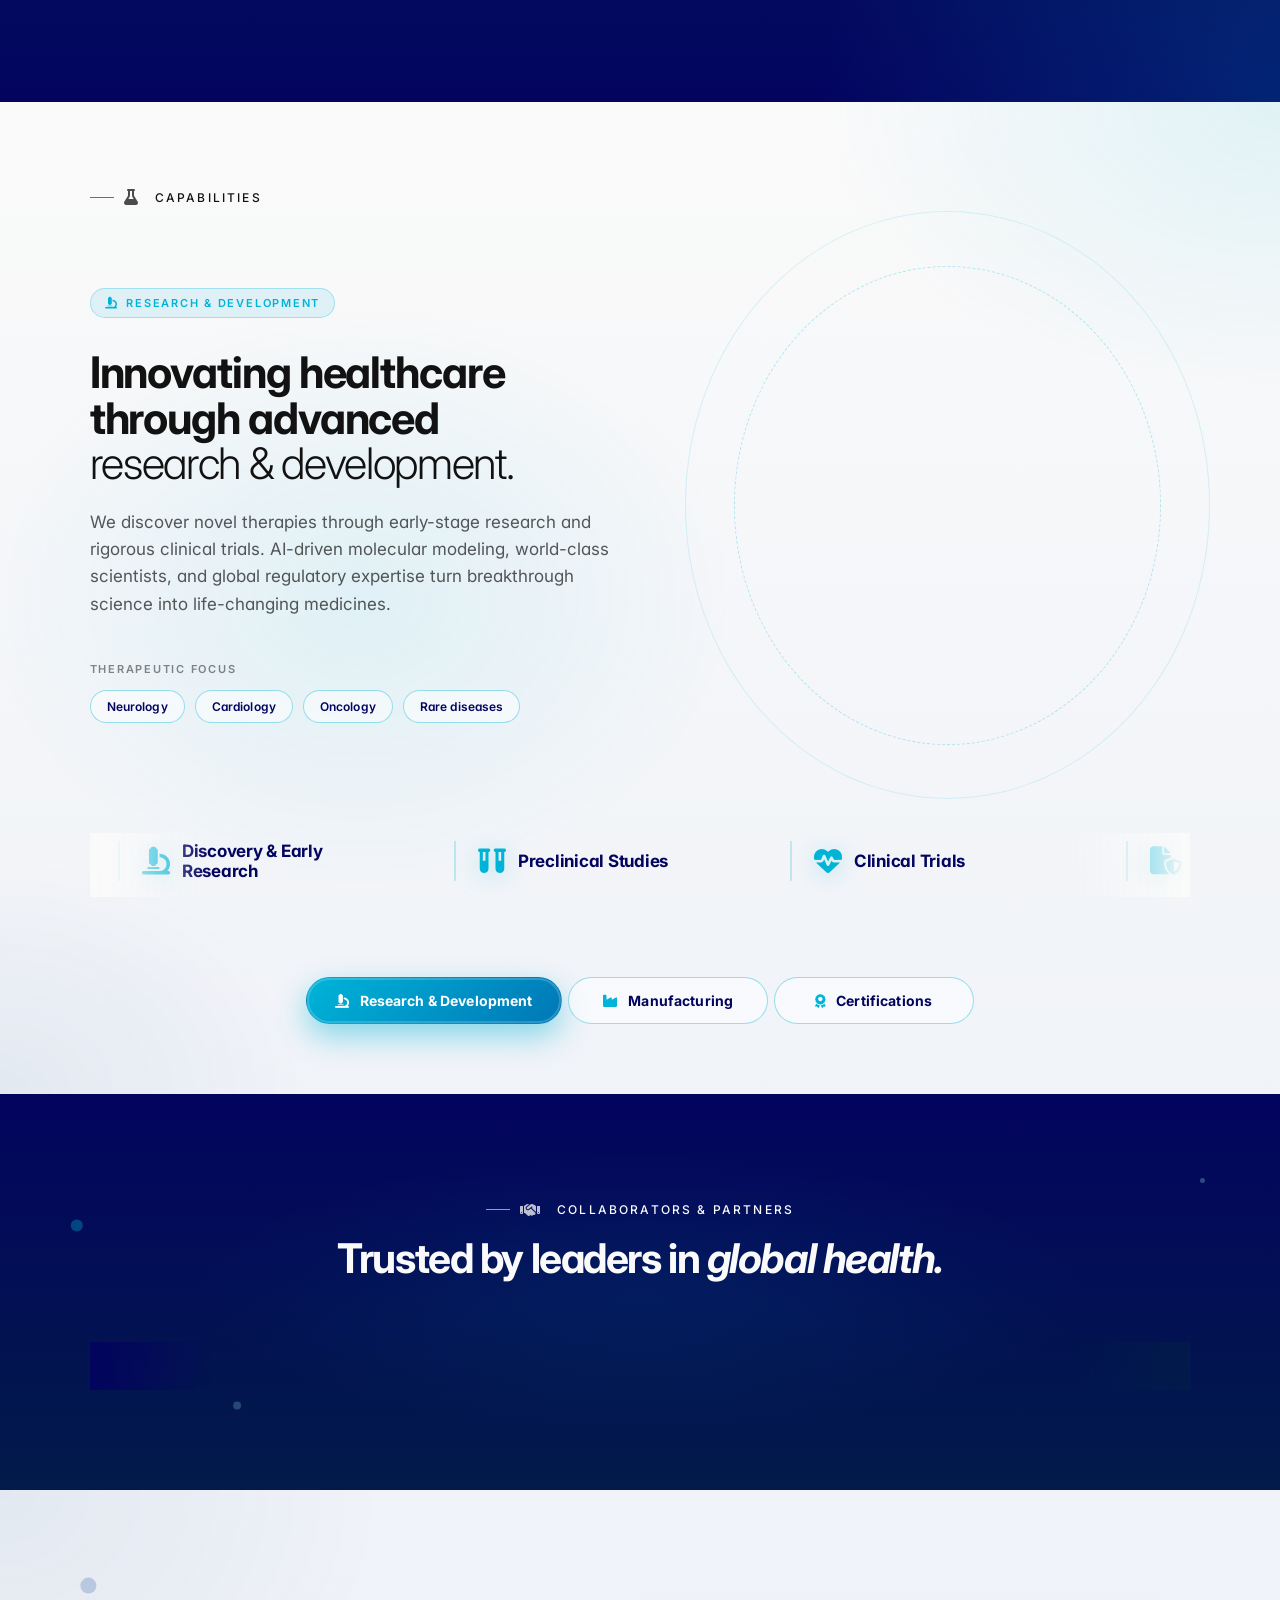
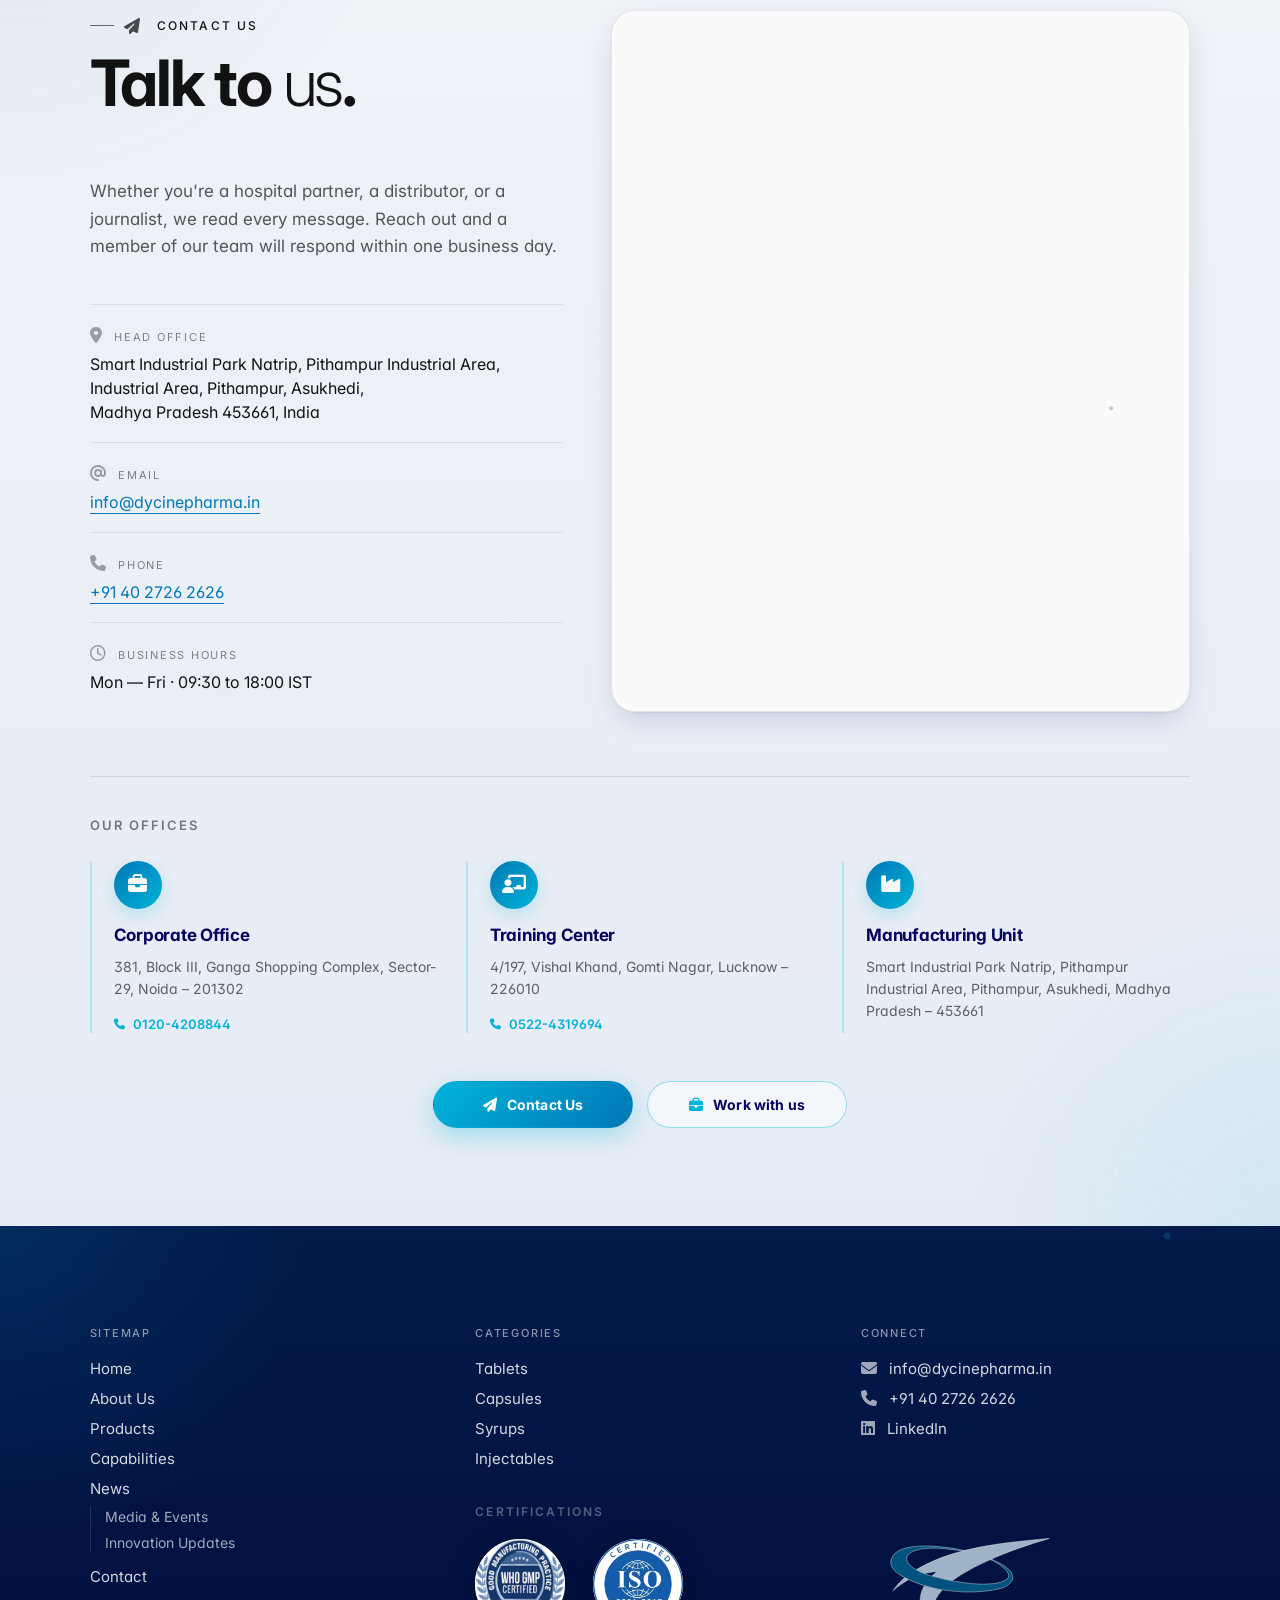
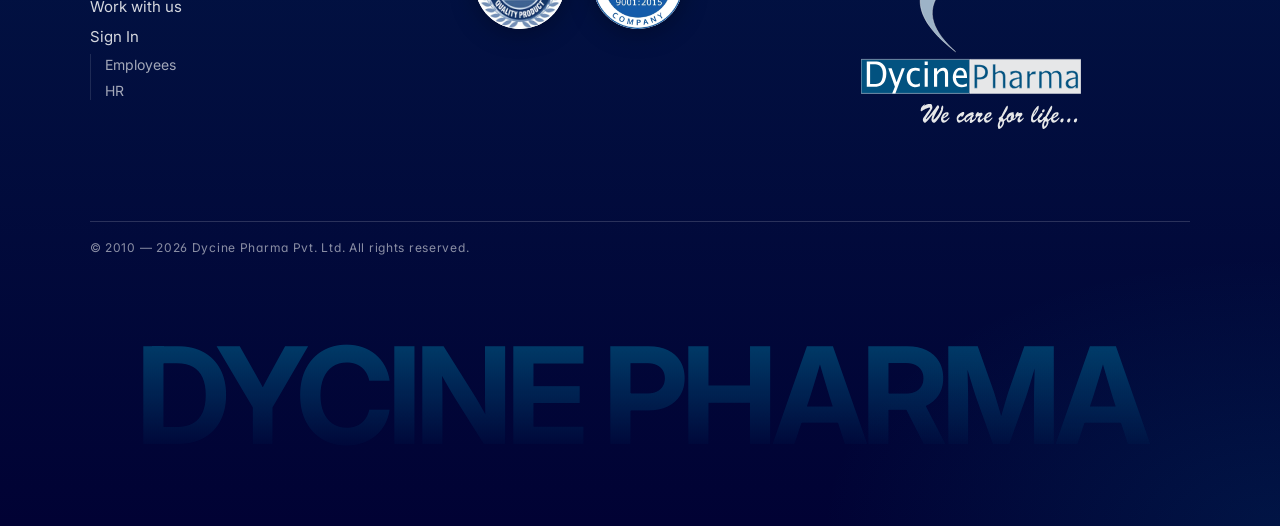
==== commit caf9c533: "New footer logo + WHO-GMP badge, Know More CTAs, news order swap, mobile polish, footer LinkedIn Ass" ====
--- a/index.html
+++ b/index.html
@@ -57,8 +57,8 @@
     <div class="nav-dropdown news-dropdown">
       <a href="press-releases.html" class="nav-link nav-dropdown-trigger"><i class="fa-solid fa-newspaper"></i>News<i class="fa-solid fa-chevron-down nav-chevron"></i></a>
       <div class="nav-dropdown-menu">
+        <a href="news-room.html" class="nav-dropdown-item"><i class="fa-solid fa-newspaper"></i>Innovation Updates</a>
         <a href="press-releases.html" class="nav-dropdown-item"><i class="fa-solid fa-bullhorn"></i>Media &amp; Events</a>
-        <a href="news-room.html" class="nav-dropdown-item"><i class="fa-solid fa-newspaper"></i>Innovation Updates</a>
       </div>
     </div>
     <div class="nav-dropdown">
@@ -308,6 +308,7 @@
           <div class="specs">
             <span>Timing<strong>Phase I ~Q2 2026, Phase II ~Q3 2026</strong></span>
           </div>
+          <a class="btn btn-primary slide-cta" href="https://gettoxic.in/" target="_blank" rel="noopener noreferrer">Know More <i class="fa-solid fa-arrow-right arr" aria-hidden="true"></i></a>
         </div>
       </div>
 
@@ -323,6 +324,7 @@
             <span>Form<strong>Suspension</strong></span>
             <span>Schedule<strong>FSSAI</strong></span>
           </div>
+          <a class="btn btn-primary slide-cta" href="https://gettoxic.in/" target="_blank" rel="noopener noreferrer">Know More <i class="fa-solid fa-arrow-right arr" aria-hidden="true"></i></a>
         </div>
       </div>
 
@@ -340,6 +342,7 @@
             <span>Species<strong>Venomous &amp; Non-venomous</strong></span>
             <span>Use<strong>POC · field-deployable</strong></span>
           </div>
+          <a class="btn btn-primary slide-cta" href="https://gettoxic.in/" target="_blank" rel="noopener noreferrer">Know More <i class="fa-solid fa-arrow-right arr" aria-hidden="true"></i></a>
         </div>
       </div>
     </div>
@@ -716,7 +719,7 @@
         <h4>Certifications</h4>
         <div class="cert-row">
           <a href="https://dycinepharma.in/wp-content/uploads/2025/09/New-Doc-09-25-2025-15.12.pdf" target="_blank" rel="noopener" aria-label="WHO GMP Certification (PDF)">
-            <img src="uploads/who-gmp.png" alt="WHO GMP Certified" />
+            <img src="uploads/who_gmp_home%201.png" alt="WHO GMP Certified" />
           </a>
           <a href="https://dycinepharma.in/wp-content/uploads/2025/09/New-Doc-09-25-2025-15.12.pdf" target="_blank" rel="noopener" aria-label="ISO 9001:2015 Certification (PDF)">
             <img src="uploads/iso-9001.png" alt="ISO 9001:2015 Certified" />
@@ -730,10 +733,10 @@
       <ul>
         <li><a href="mailto:info@dycinepharma.in"><i class="fa-solid fa-envelope"></i> info@dycinepharma.in</a></li>
         <li><a href="tel:+914027262626"><i class="fa-solid fa-phone"></i> +91 40 2726 2626</a></li>
-        <li><a href="#"><i class="fa-brands fa-linkedin"></i> LinkedIn</a></li>
+        <li><a href="https://www.linkedin.com/company/dycine-pharmaceuticals-ltd/" target="_blank" rel="noopener noreferrer"><i class="fa-brands fa-linkedin"></i> LinkedIn</a></li>
       </ul>
       <a href="#hero" aria-label="Dycine Pharma" class="flogo-wrap footer-col-logo">
-        <img src="assets/logo-dark.png" alt="Dycine Pharma" />
+        <img src="uploads/Dycine%20Footer%20Logo.svg" alt="Dycine Pharma" />
       </a>
     </div>
   </div>
--- a/styles.css
+++ b/styles.css
@@ -1762,6 +1762,18 @@
 /* Featured product buttons (products page) — anchor pills, wrap on narrow */
 .product-tabs-featured { flex-wrap: wrap; gap: 12px; }
 .product-tabs-featured .product-tab { text-decoration: none; }
+/* Featured product buttons: vertically centered within the blue band */
+.products-featured {
+  display: flex;
+  align-items: center;
+  justify-content: center;
+  min-height: 220px;
+}
+.products-featured .product-tabs-featured { margin-top: 0; }
+/* Mobile: buttons stack, so give the band more height to keep them centered */
+@media (max-width: 768px) {
+  .products-featured { min-height: 320px; }
+}
 
 .carousel {
   max-width: 1500px;
@@ -1873,6 +1885,24 @@
   text-transform: none;
   color: var(--paper);
   margin-top: 4px;
+}
+/* "Know More" CTA on each product slide — right side, vertically centered */
+.slide .slide-cta {
+  position: absolute;
+  right: 0;
+  bottom: 0;
+  z-index: 3;
+}
+@media (max-width: 768px) {
+  .slide .slide-cta {
+    position: static;
+    transform: none;
+    display: flex;
+    width: fit-content;
+    margin: 18px auto 0;
+    padding: 10px 20px;
+    font-size: 13px;
+  }
 }
 
 /* Featured Product Innovation card — standalone (Products page + Product Innovations page).
@@ -2029,8 +2059,9 @@
 @media (max-width: 820px) {
   .products-massive { margin-top: 40px; padding: 0 4vw; }
   .products-massive-text {
-    font-size: clamp(22px, 8.5vw, 40px);
-    letter-spacing: -0.035em;
+    font-size: clamp(40px, 14vw, 72px);
+    line-height: 1.0;
+    letter-spacing: -0.04em;
     white-space: normal;
     overflow: visible;
     text-overflow: clip;
@@ -2040,8 +2071,8 @@
 }
 @media (max-width: 420px) {
   .products-massive-text {
-    font-size: clamp(20px, 8vw, 28px);
-    letter-spacing: -0.025em;
+    font-size: clamp(36px, 13.5vw, 56px);
+    letter-spacing: -0.03em;
   }
 }
 
@@ -2528,7 +2559,7 @@
     gap: 32px;
   }
   /* Columns stack/realign on mobile — no need for the desktop alignment offset */
-  .footer-grid-3col .footer-col-logo { margin-top: 28px; }
+  .footer-grid-3col .footer-col-logo { margin: 28px auto 0; }
   .footer-bottom-row {
     grid-template-columns: 1fr;
     gap: 28px;
@@ -3158,7 +3189,7 @@
 }
 /* Same facility image reused in the Certifications panel — medium, centered */
 .cert-facility {
-  max-width: 540px;
+  max-width: 720px;
   margin: 40px auto 0;
 }
 .careers-facility img {
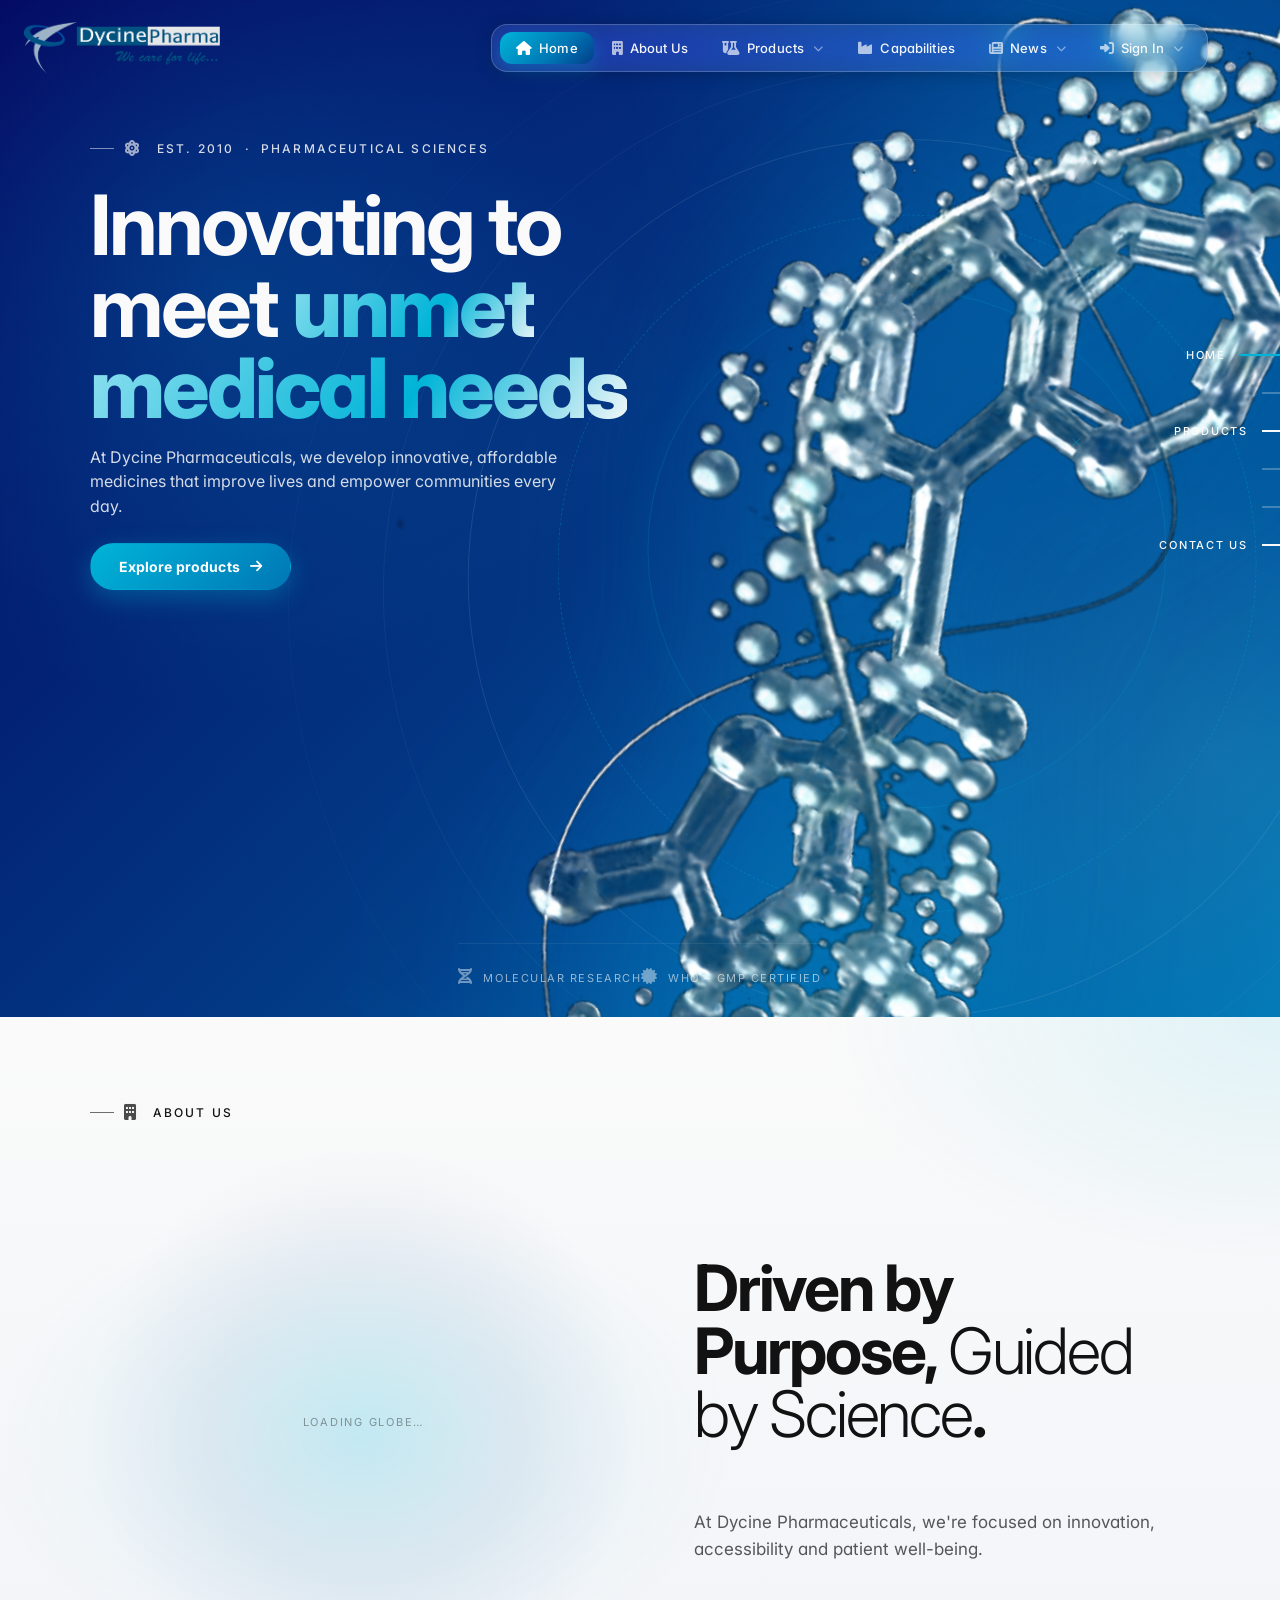
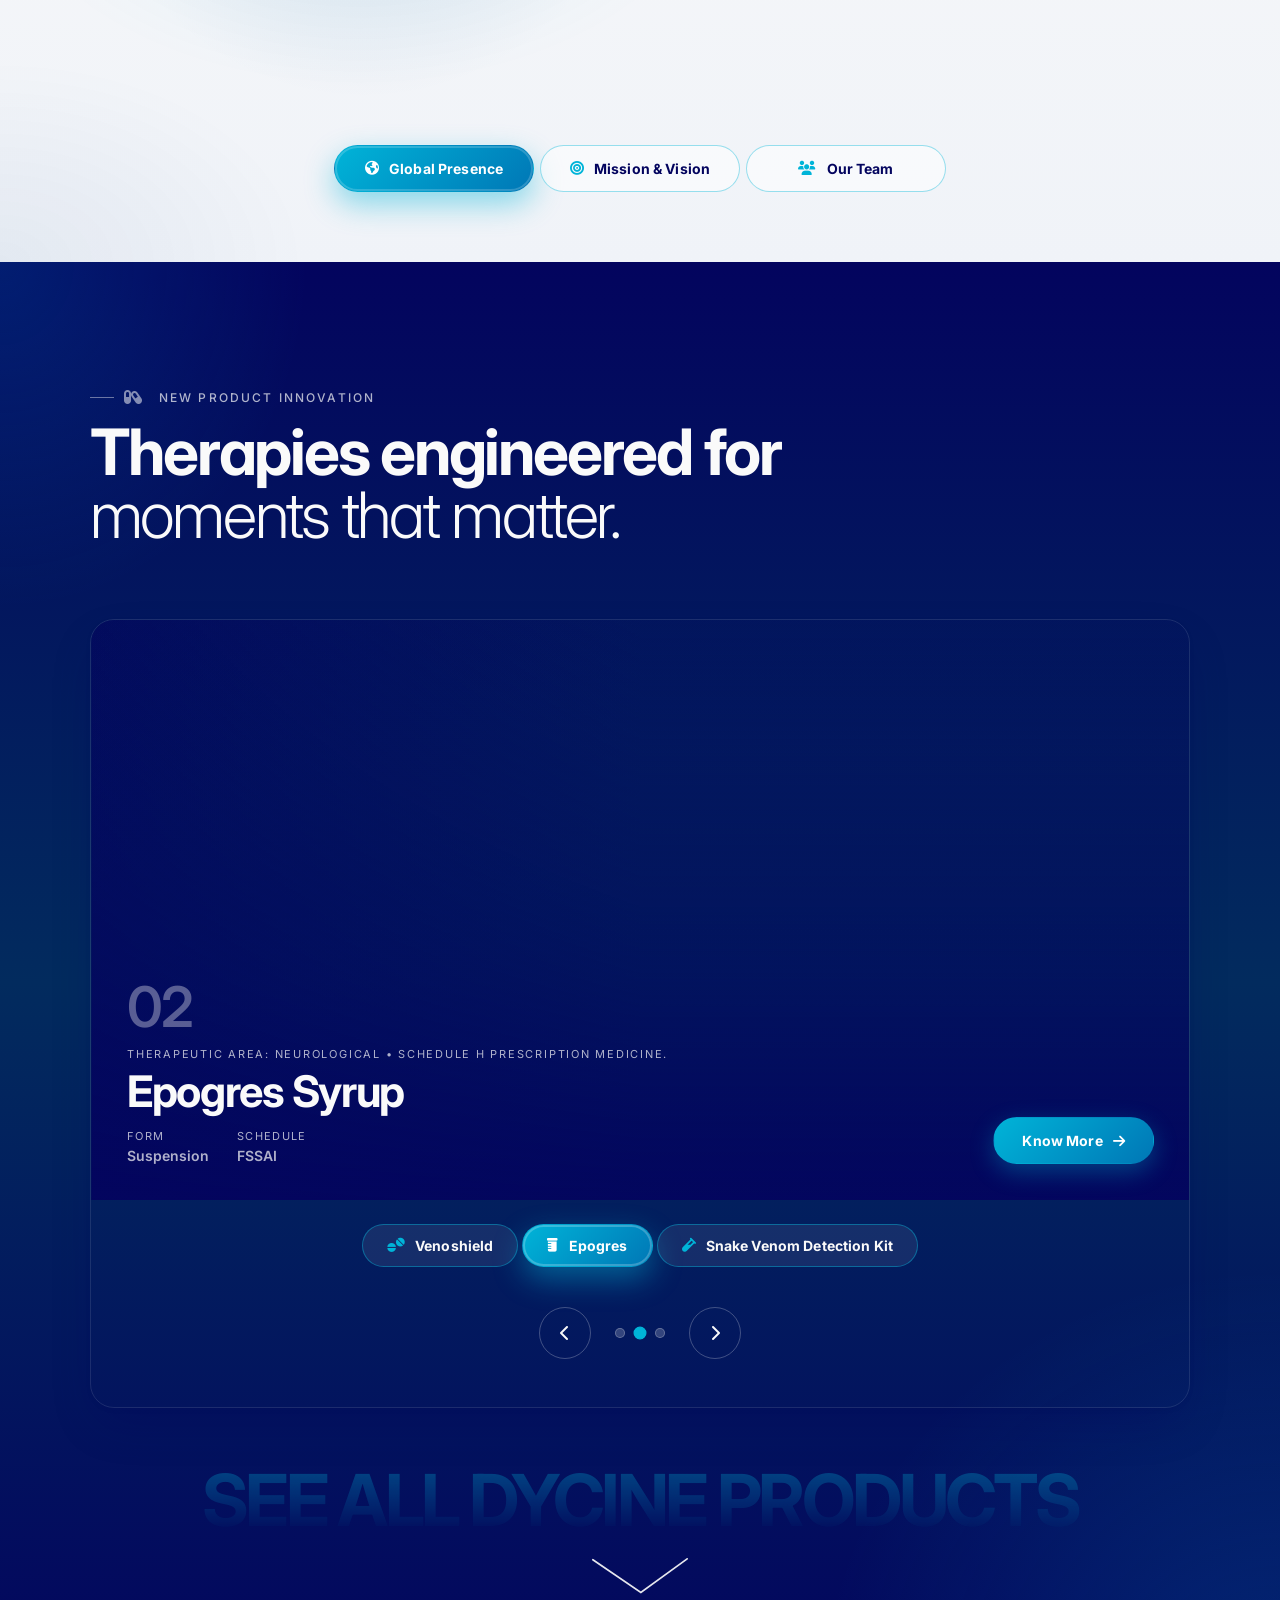
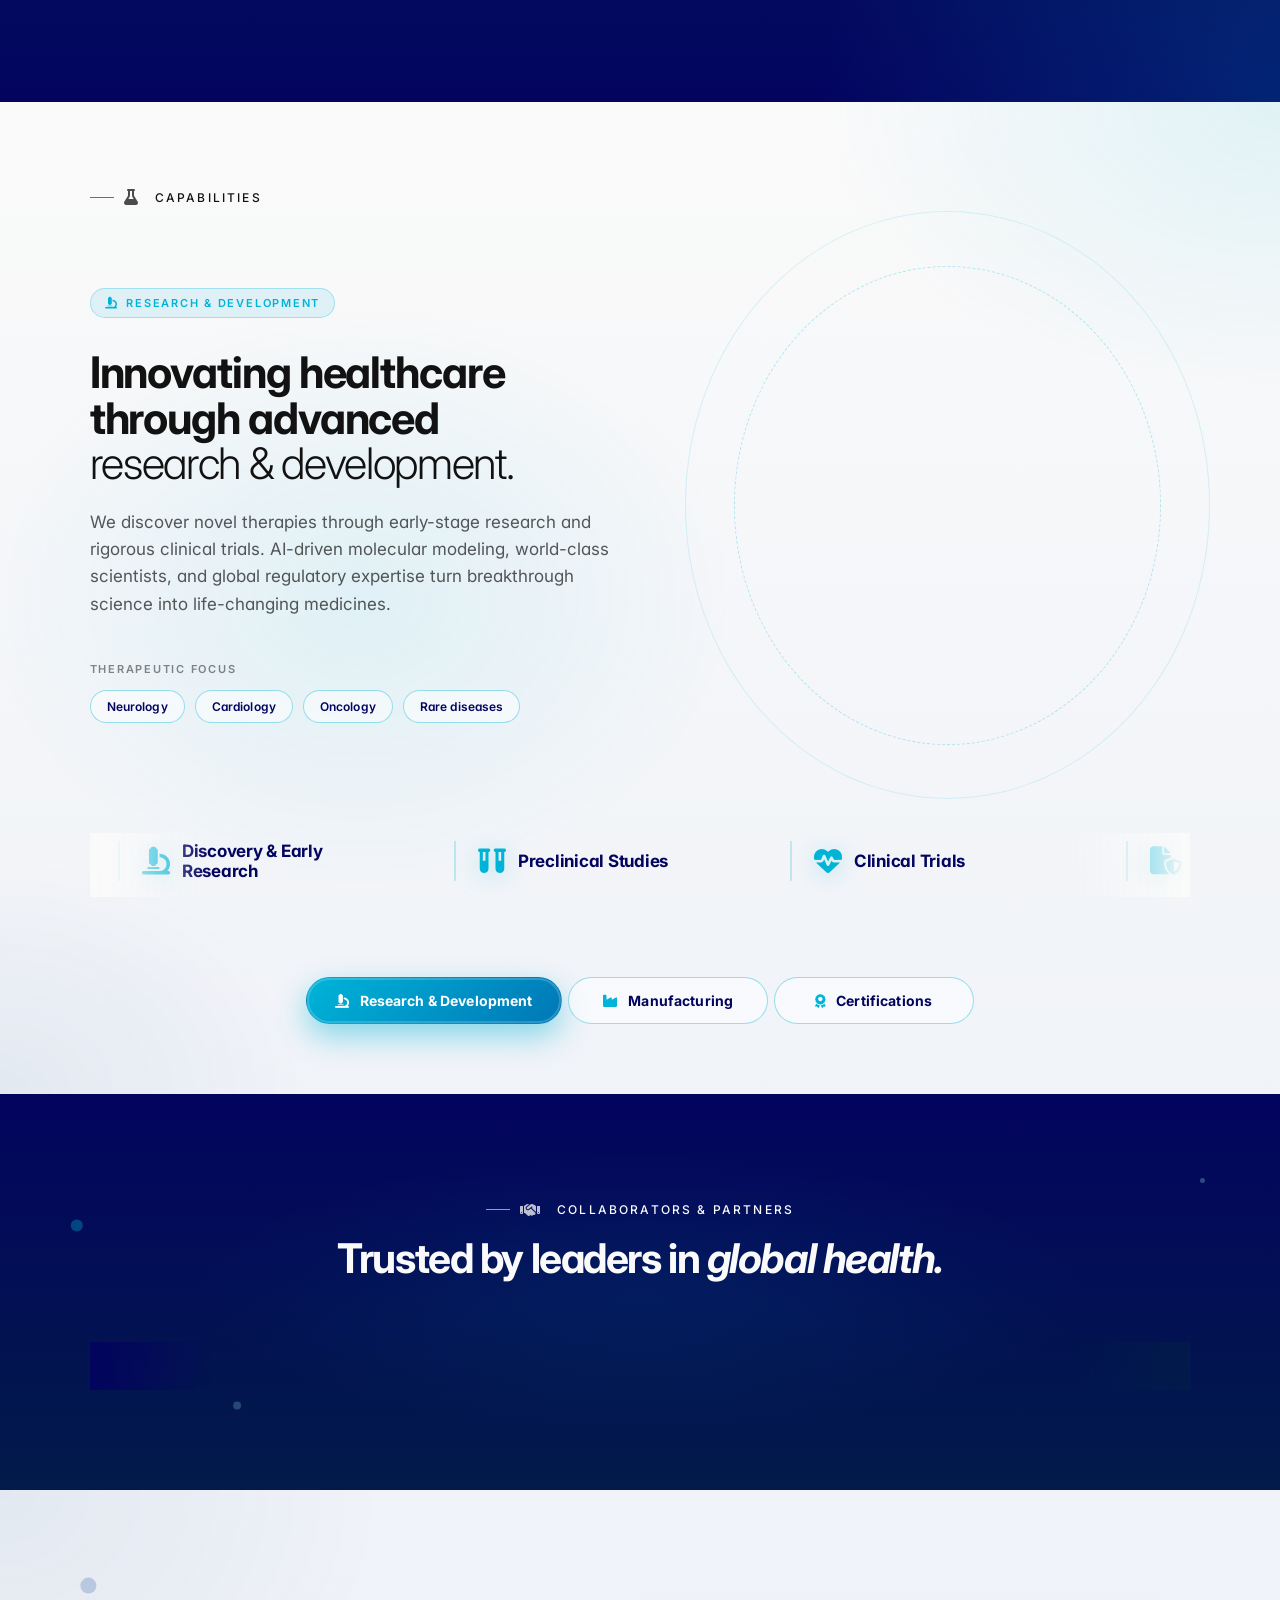
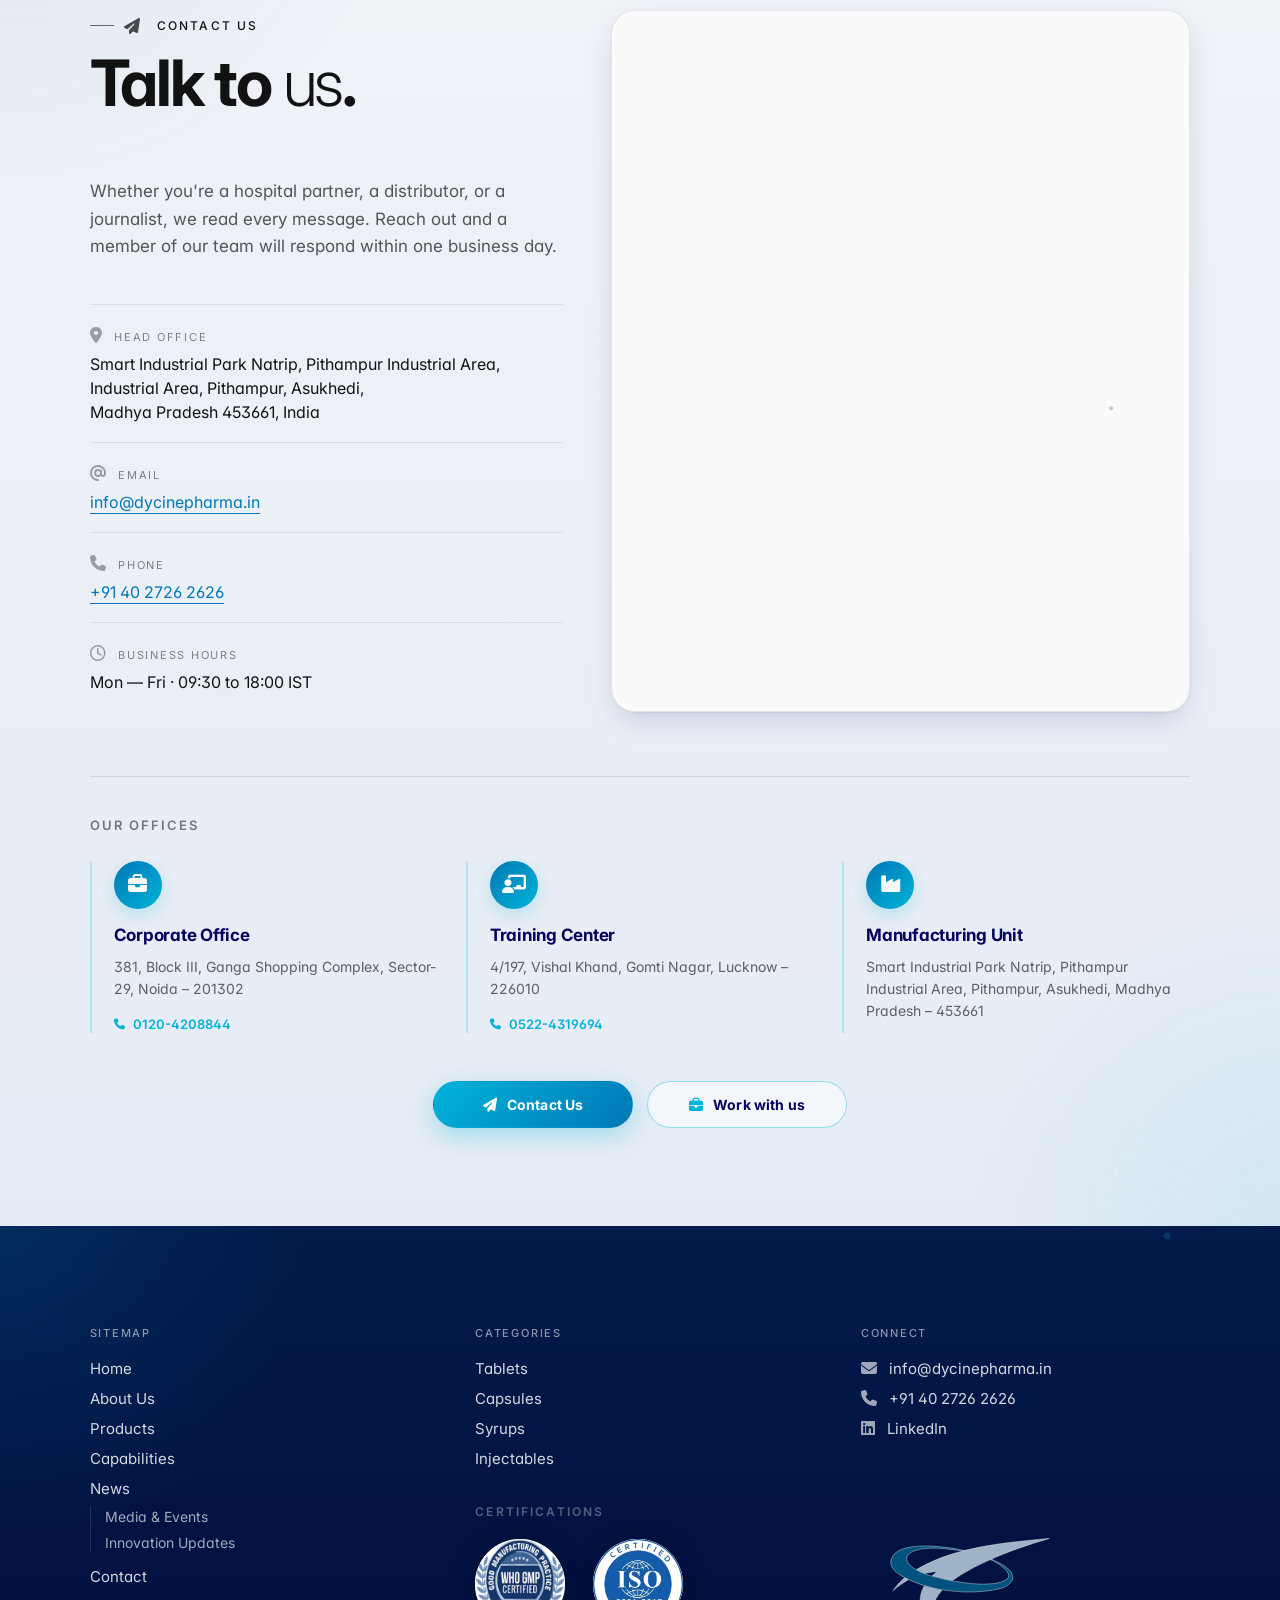
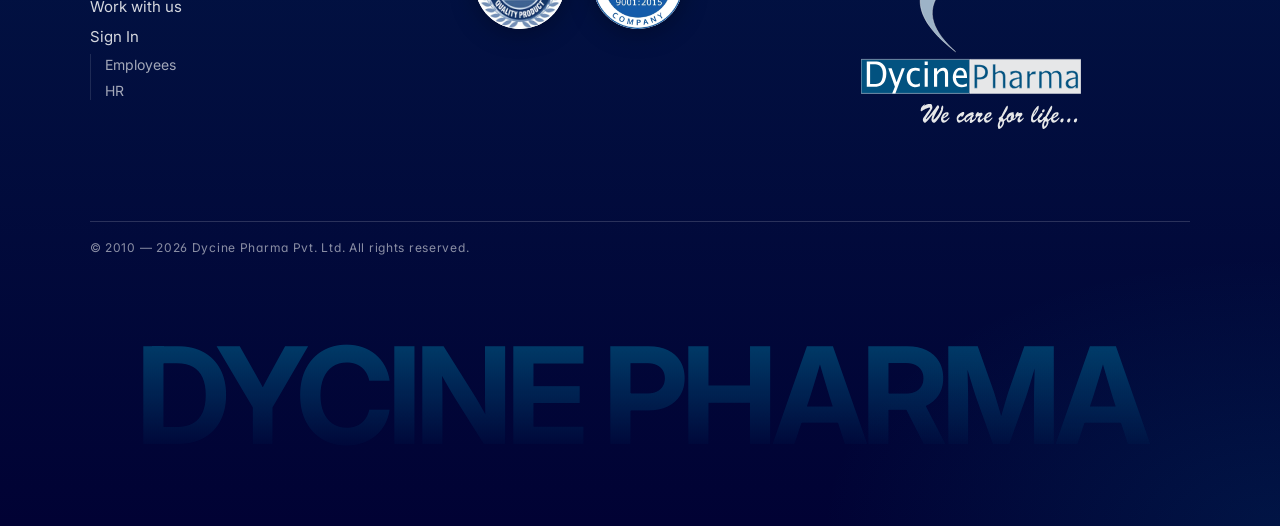
==== commit 176ecaa7: "Hero molecule video (iOS .mov / .webm fallback) + real product videos in carousels - Hero: replace d" ====
--- a/index.html
+++ b/index.html
@@ -97,10 +97,14 @@
     <div class="ring r3"></div>
     <div class="ring r1"></div>
     <div class="ring r2"></div>
+    <!-- iOS/Safari load the transparent HEVC .mov first; everything else (and any
+         load failure) falls back to the .webm. Selection + fallback handled in main.js. -->
     <video class="hero-video"
-           src="assets/dna.webm"
            autoplay loop muted playsinline
-           preload="auto"></video>
+           preload="auto">
+      <source src="assets/Dycine%20Molecule%20hevc.mov" type='video/mp4; codecs="hvc1"' />
+      <source src="assets/Dycine%20Molecule%20ProRes.webm" type="video/webm" />
+    </video>
   </div>
 
   <div class="hero-inner">
@@ -298,7 +302,7 @@
     <div class="product-stage">
       <!-- Slide 1: ASV Tablet — clinical trial update -->
       <div class="slide is-active">
-        <video class="img" src="uploads/v&t-sequence-2.webm" autoplay loop muted playsinline></video>
+        <video class="img" src="assets/snake%20bit%20tablet.mp4" autoplay loop muted playsinline></video>
         <div class="grad"></div>
         <div class="copy">
           <span class="num">01</span>
@@ -314,7 +318,7 @@
 
       <!-- Slide 2: Epregress Syrup -->
       <div class="slide">
-        <video class="img" src="uploads/main-sequence-4121e03f.webm" autoplay loop muted playsinline></video>
+        <video class="img" src="assets/Epogres%20Syrup.mp4" autoplay loop muted playsinline></video>
         <div class="grad"></div>
         <div class="copy">
           <span class="num">02</span>
@@ -330,7 +334,7 @@
 
       <!-- Slide 3: ASV Testing Kit -->
       <div class="slide">
-        <video class="img" src="uploads/r&d-sequence-2.webm" autoplay loop muted playsinline></video>
+        <video class="img" src="assets/asv%20kit.mp4" autoplay loop muted playsinline></video>
         <div class="grad"></div>
         <div class="copy">
           <span class="num">03</span>
--- a/styles.css
+++ b/styles.css
@@ -2559,7 +2559,7 @@
     gap: 32px;
   }
   /* Columns stack/realign on mobile — no need for the desktop alignment offset */
-  .footer-grid-3col .footer-col-logo { margin: 28px auto 0; }
+  .footer-grid-3col .footer-col-logo.flogo-wrap { display: block; margin: 28px auto 0; }
   .footer-bottom-row {
     grid-template-columns: 1fr;
     gap: 28px;
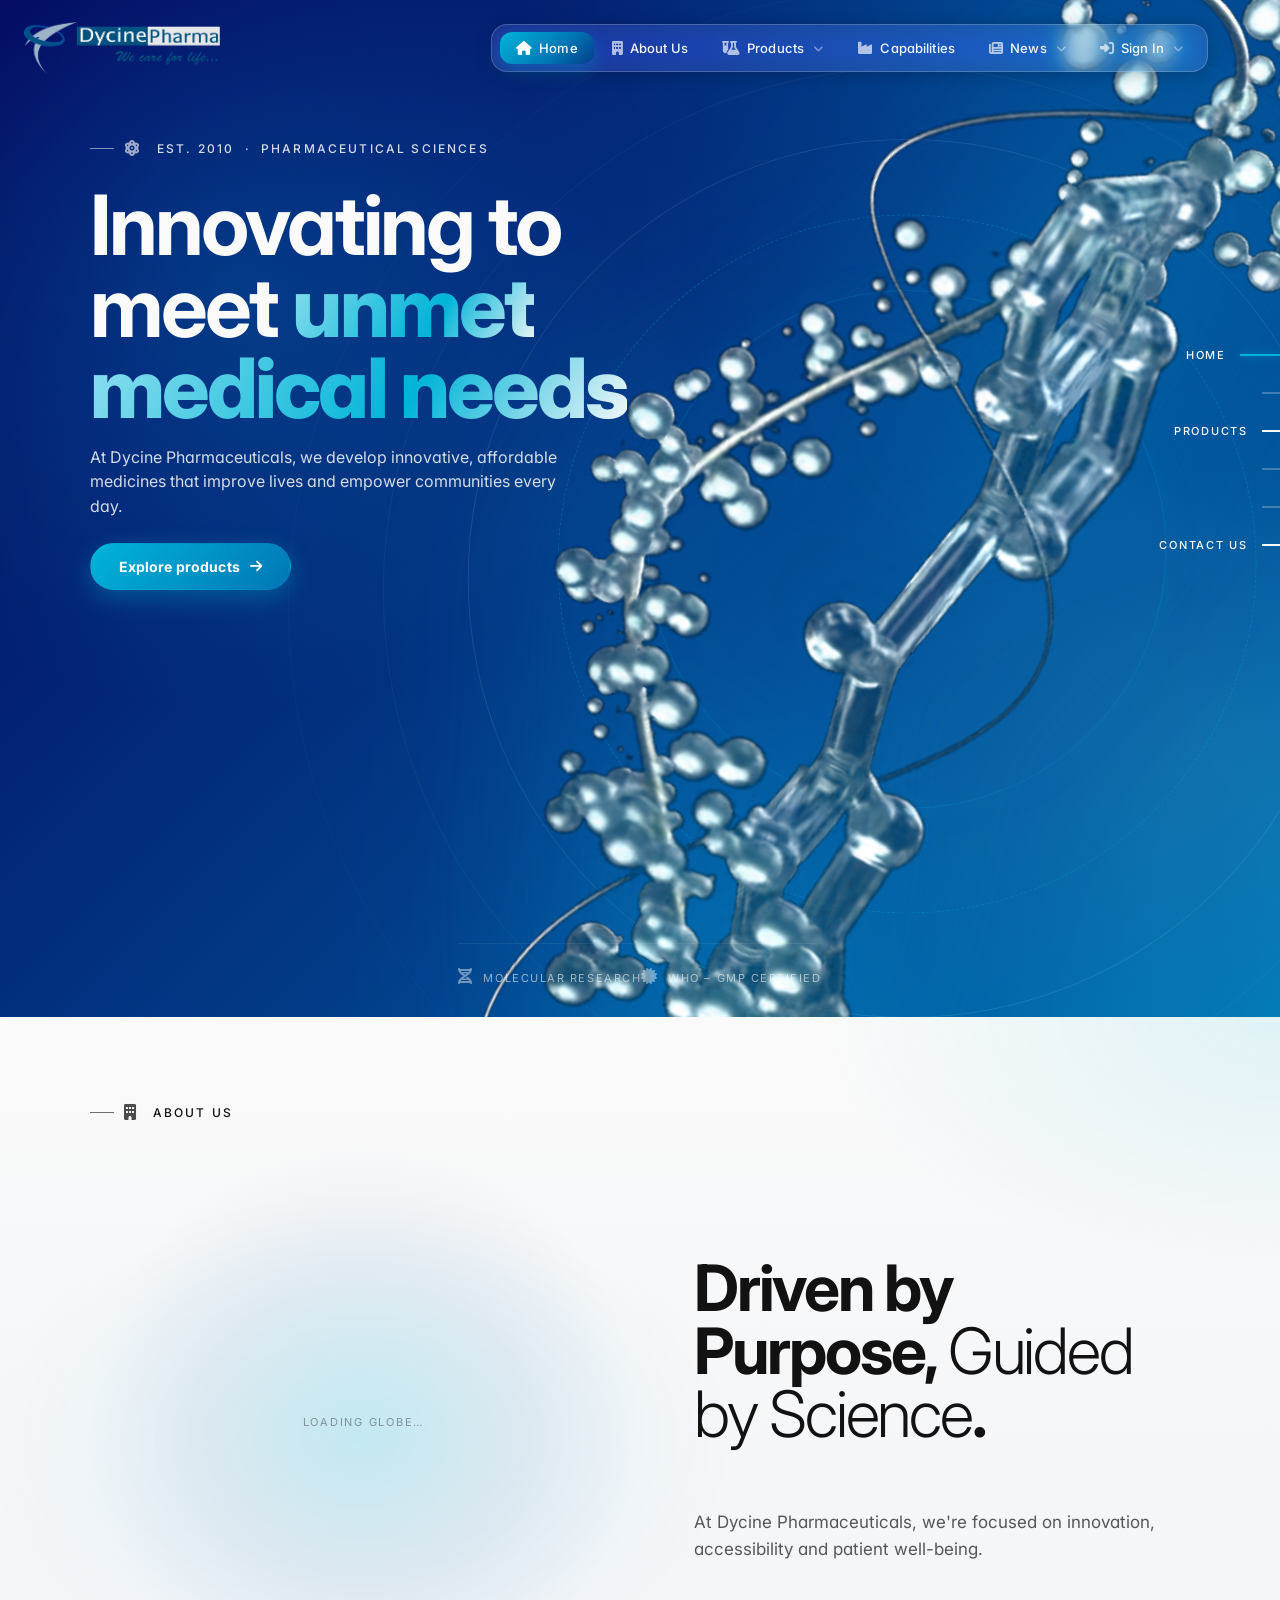
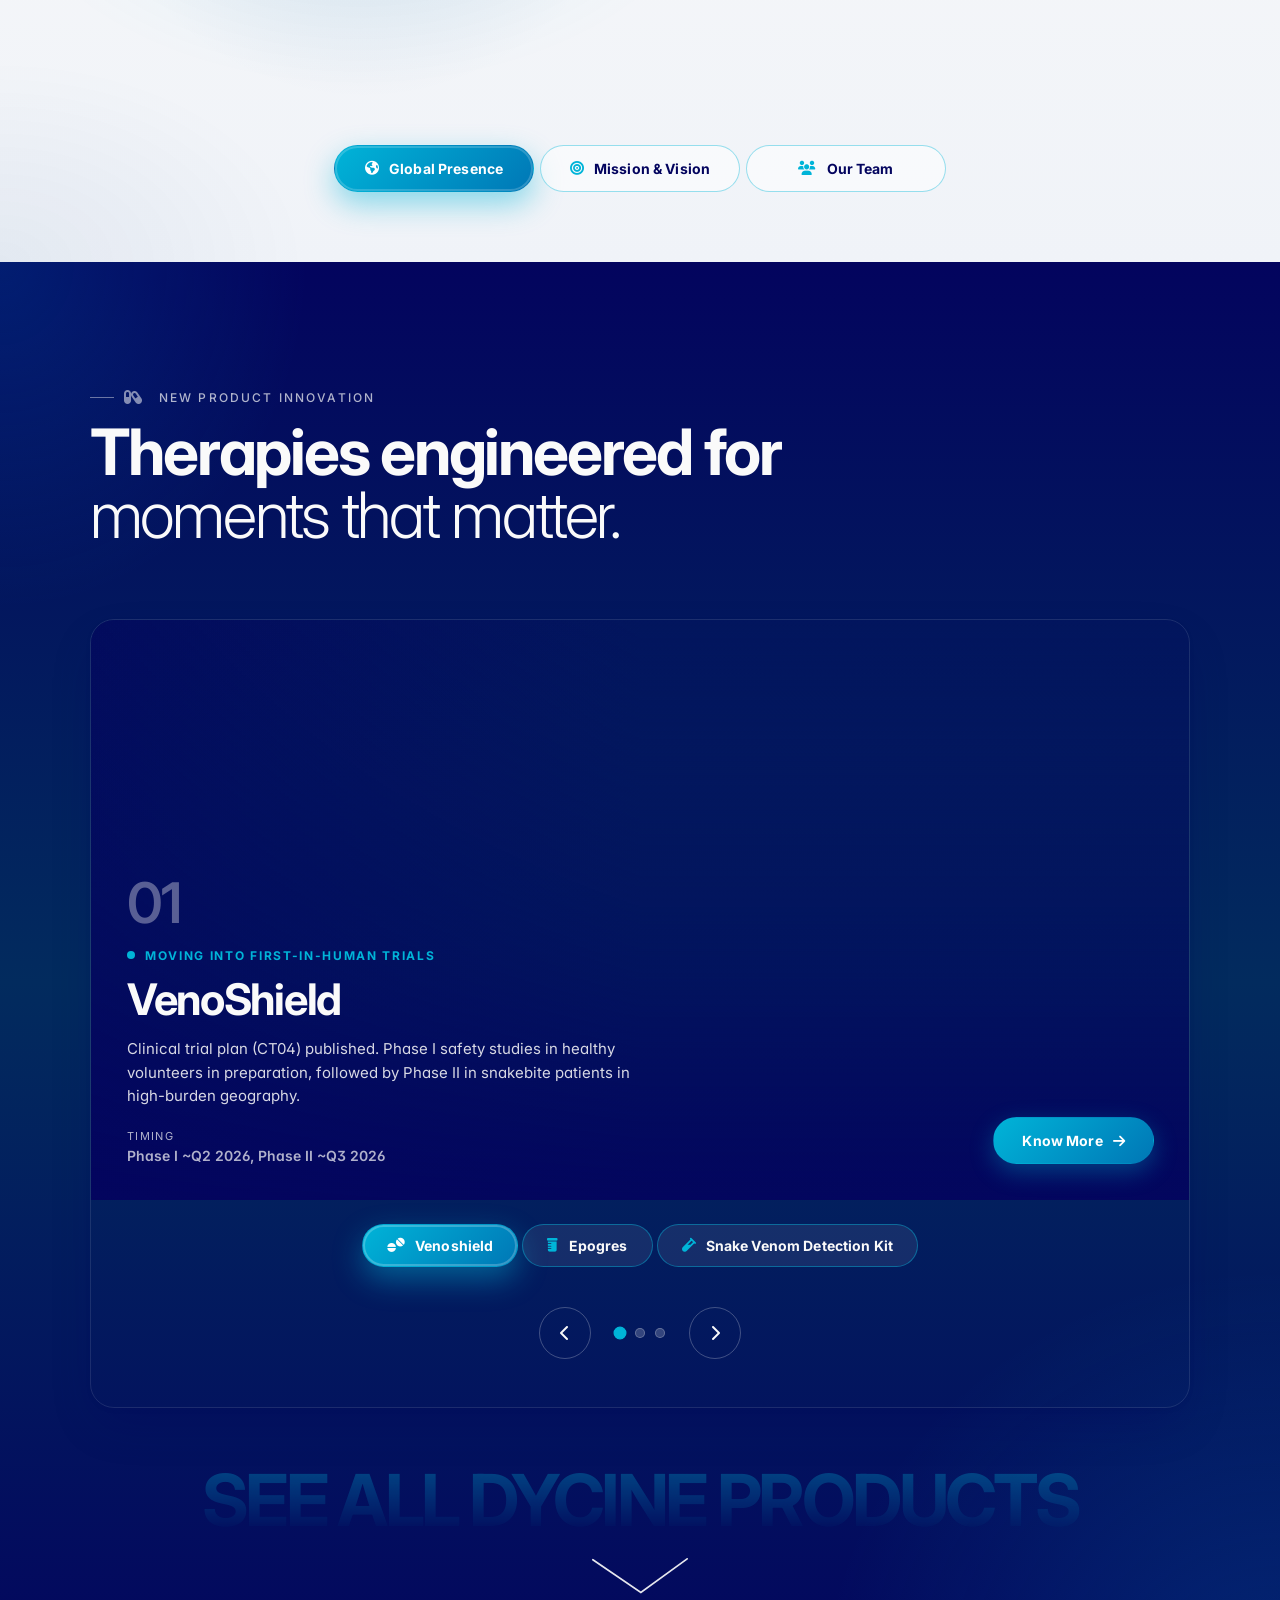
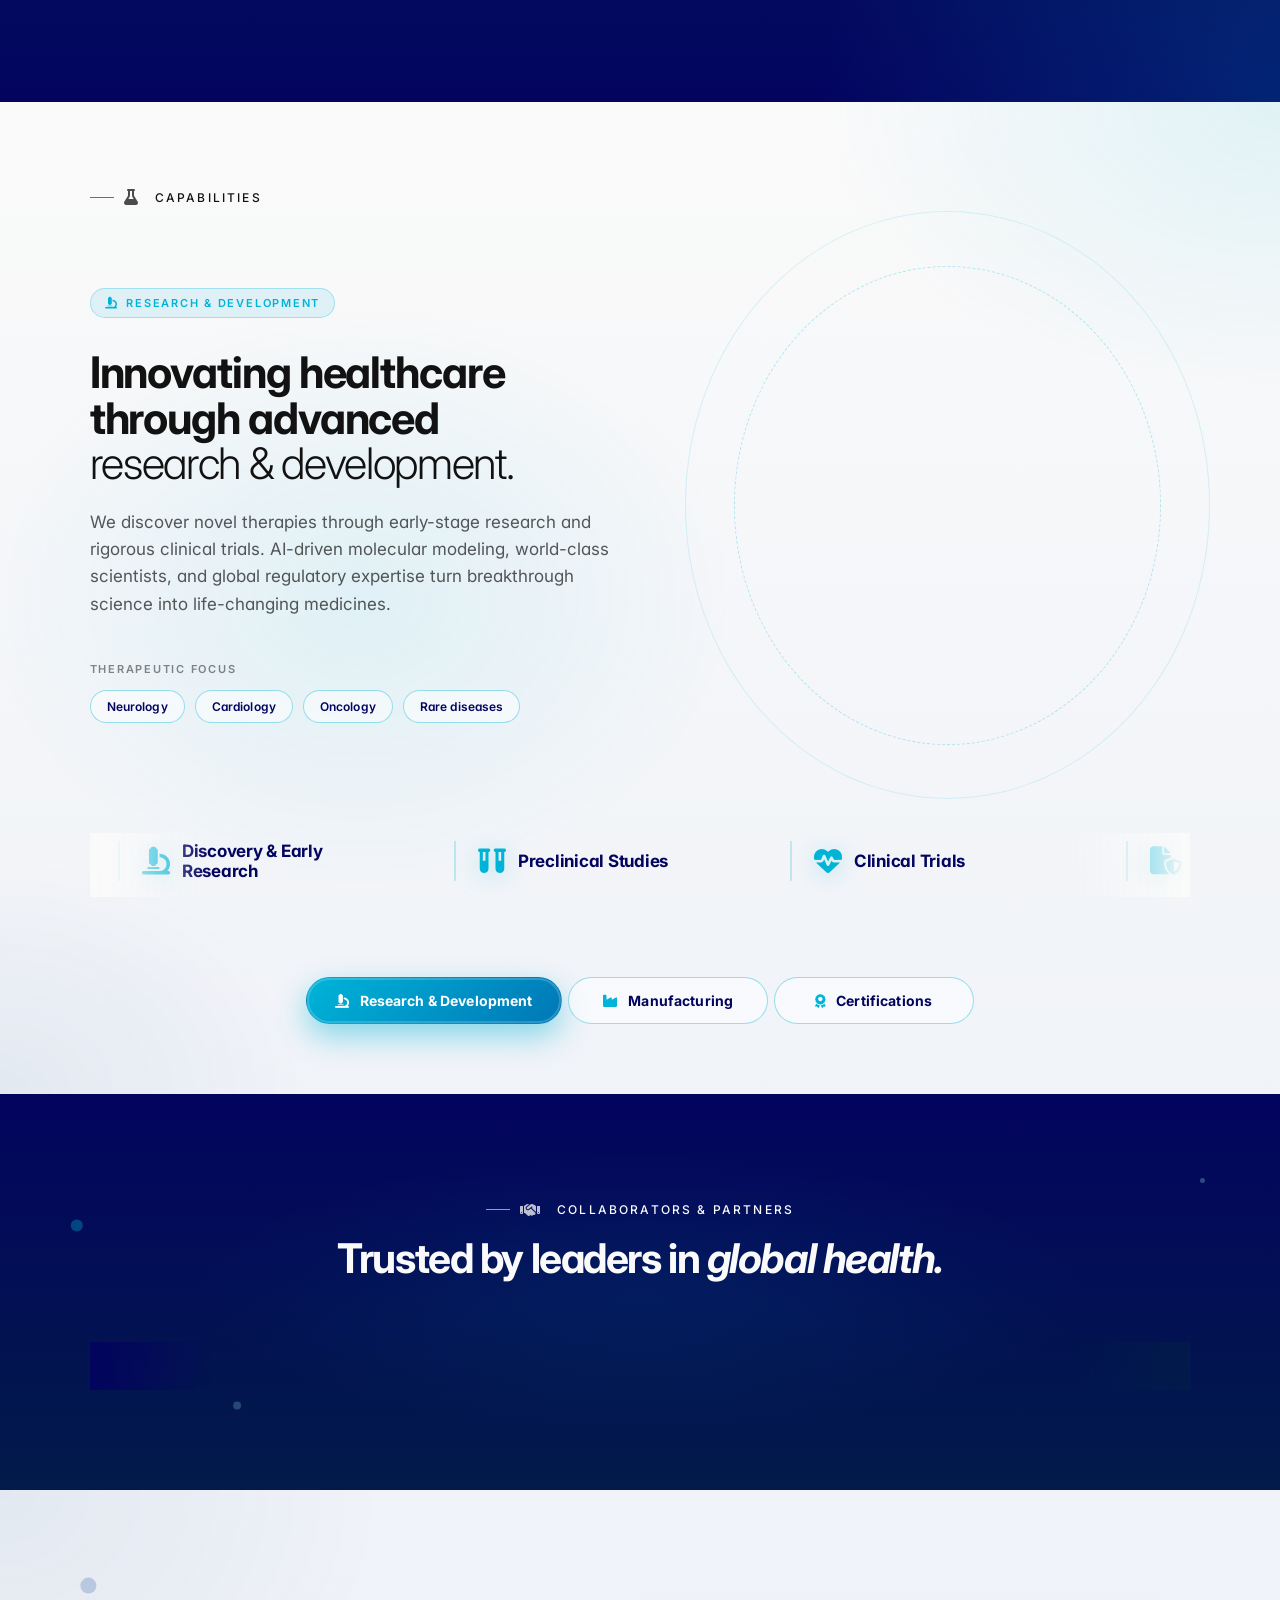
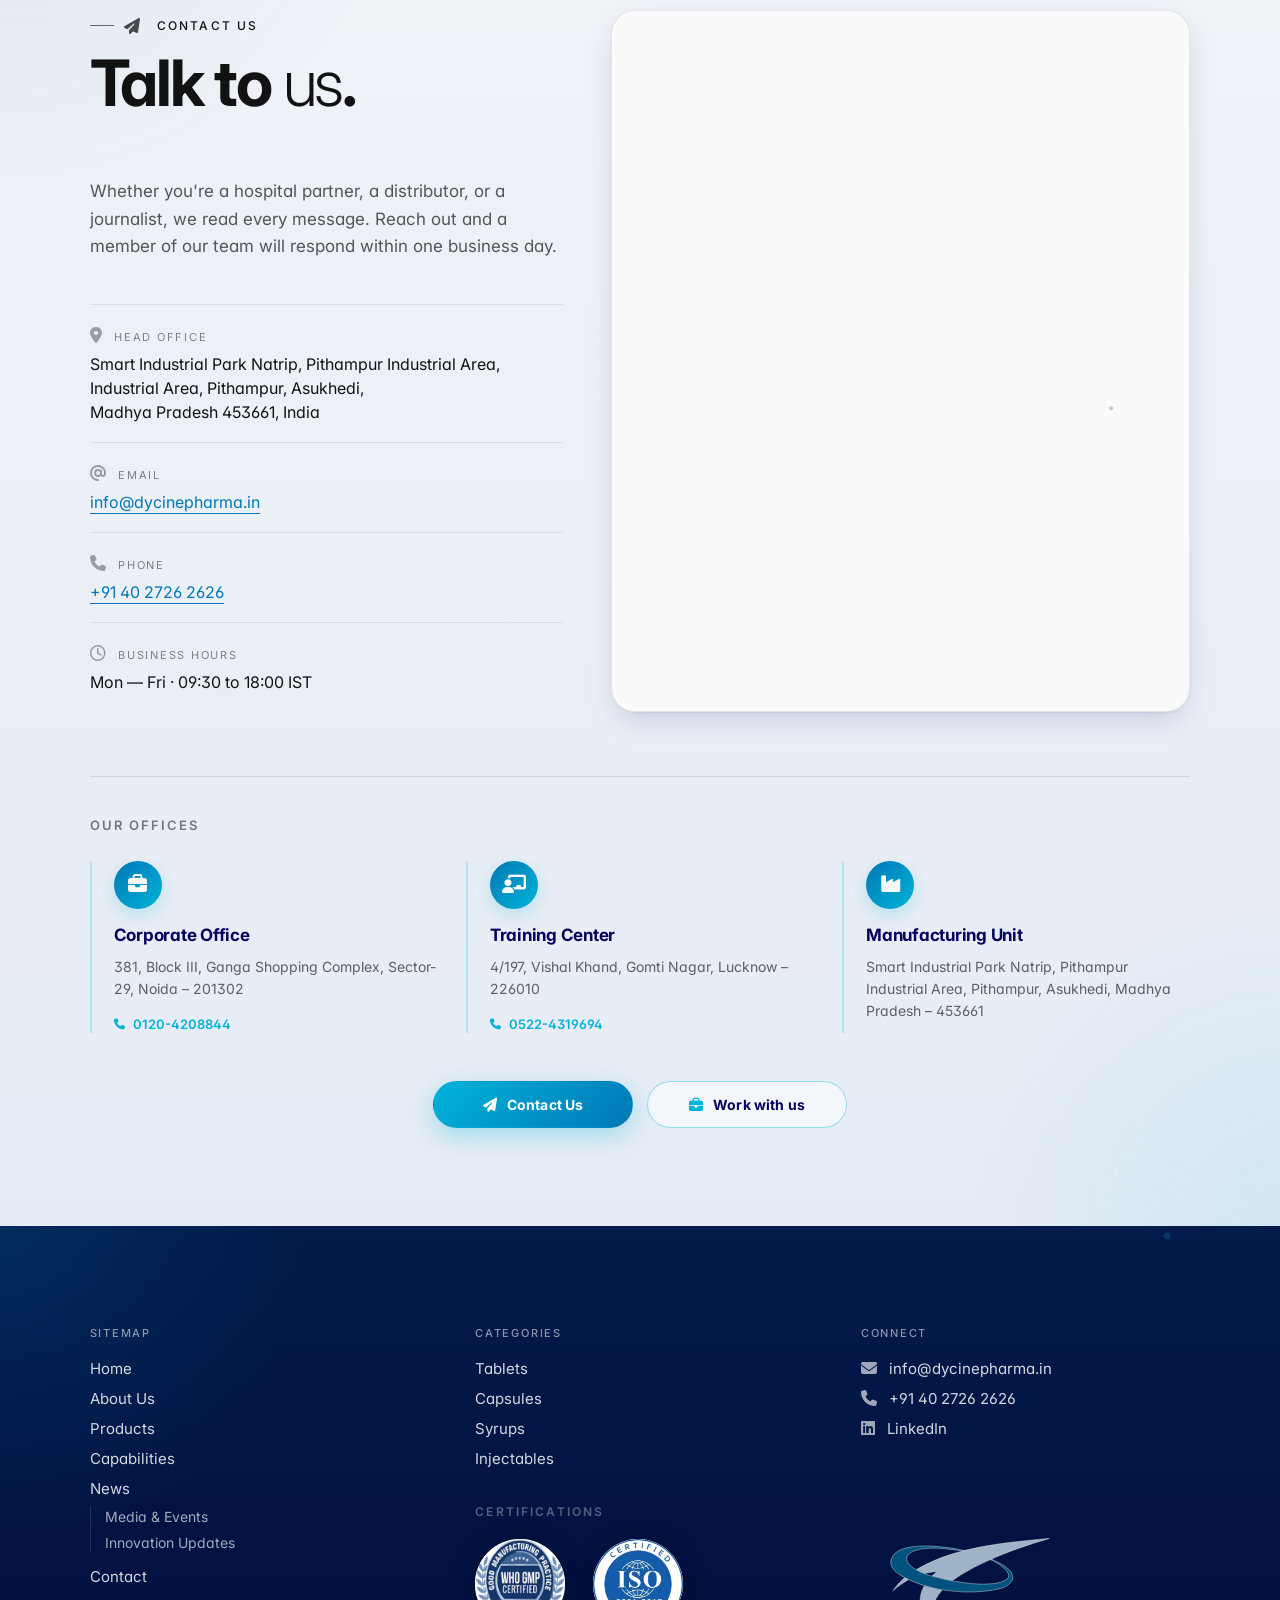
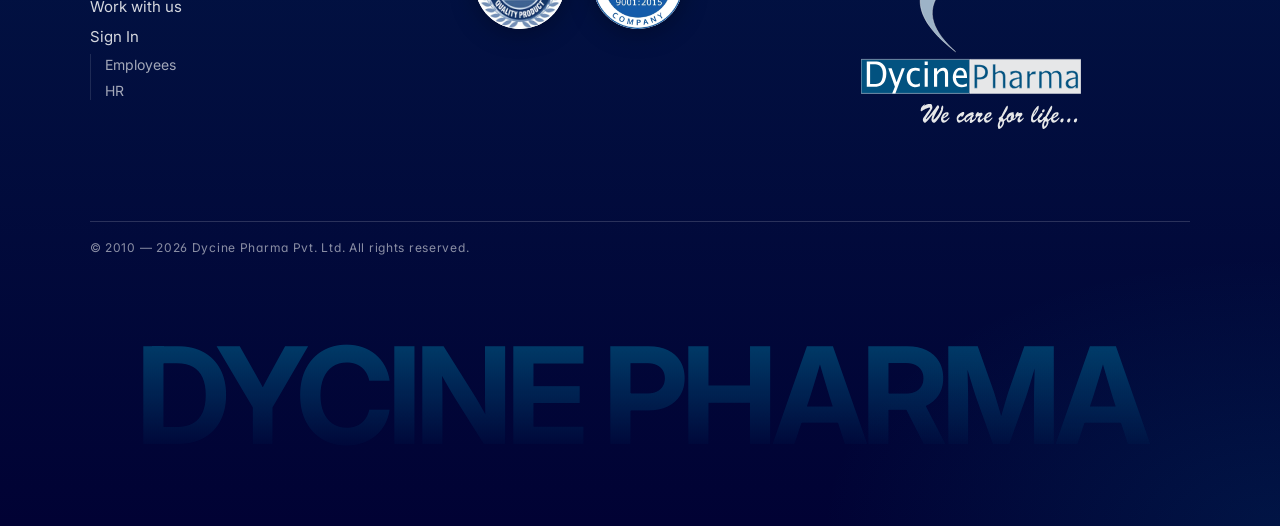
==== commit 888772a0: "Mobile polish + new VenoShield video - Mobile carousel: stacked layout (full-width video at natural " ====
--- a/index.html
+++ b/index.html
@@ -302,7 +302,7 @@
     <div class="product-stage">
       <!-- Slide 1: ASV Tablet — clinical trial update -->
       <div class="slide is-active">
-        <video class="img" src="assets/snake%20bit%20tablet.mp4" autoplay loop muted playsinline></video>
+        <video class="img" src="assets/snake%20bite%20muscle.mp4" autoplay loop muted playsinline></video>
         <div class="grad"></div>
         <div class="copy">
           <span class="num">01</span>
--- a/styles.css
+++ b/styles.css
@@ -2952,6 +2952,32 @@
   .nav-links.is-teleported .nav-link:focus i,
   .nav-links.is-teleported .nav-link:active i,
   .nav-links.is-teleported .nav-link.is-active i { color: #ffffff !important; opacity: 1 !important; }
+  /* Products trigger could render white in the mobile menu — force it to match
+     the other items: dark text by default, blue gradient on tap / active. */
+  .nav-links.is-teleported .products-dropdown > .nav-link,
+  .top-nav.is-open .products-dropdown > .nav-link {
+    color: rgba(18,18,18,0.55) !important;
+    background: transparent !important;
+    box-shadow: none !important;
+  }
+  .nav-links.is-teleported .products-dropdown > .nav-link:hover,
+  .nav-links.is-teleported .products-dropdown > .nav-link:focus,
+  .nav-links.is-teleported .products-dropdown > .nav-link:active,
+  .nav-links.is-teleported .products-dropdown > .nav-link.is-active,
+  .top-nav.is-open .products-dropdown > .nav-link:hover,
+  .top-nav.is-open .products-dropdown > .nav-link:focus,
+  .top-nav.is-open .products-dropdown > .nav-link:active,
+  .top-nav.is-open .products-dropdown > .nav-link.is-active {
+    color: #ffffff !important;
+    background: linear-gradient(135deg, var(--cyan-500) 0%, #0077B6 60%, #023E8A 100%) !important;
+    box-shadow: 0 10px 28px rgba(0,180,216,0.35) !important;
+  }
+  .nav-links.is-teleported .products-dropdown > .nav-link i,
+  .top-nav.is-open .products-dropdown > .nav-link i { color: rgba(0,180,216,0.65) !important; }
+  .nav-links.is-teleported .products-dropdown > .nav-link:hover i,
+  .nav-links.is-teleported .products-dropdown > .nav-link.is-active i,
+  .top-nav.is-open .products-dropdown > .nav-link:hover i,
+  .top-nav.is-open .products-dropdown > .nav-link.is-active i { color: #ffffff !important; }
   .top-nav.is-open .nav-dropdown-menu,
   .nav-links.is-teleported .nav-dropdown-menu {
     position: static;
@@ -3003,12 +3029,12 @@
      but lede stays clear at the bottom. */
   .hero-video-wrap {
     position: absolute;
-    top: 320px;
+    top: 286px;
     right: 0;
     left: 0;
     width: 100%;
     max-width: none;
-    height: 320px;
+    height: 210px;
     opacity: 1;
     z-index: 2;
     pointer-events: none;
@@ -3020,9 +3046,9 @@
   .hero-inner { z-index: 3; padding: 96px 0 48px; }
   .hero-meta-strip { z-index: 3; padding: 12px 0 16px; }
   .hero { min-height: auto; }
-  /* Video bottom = 320 + 320 = 640. heading_bottom min ~402.
-     margin-top: 280 → lede starts min 682, max 730. Always clears 640. */
-  .hero-bottom { margin-top: 280px; }
+  /* Video now 286 + 210 = 496 bottom. heading_bottom min ~362.
+     margin-top: 150 → lede starts ~512, clears the video while tightening the gap. */
+  .hero-bottom { margin-top: 150px; }
   .hero-video {
     position: static;
     top: auto; left: auto;
@@ -3035,6 +3061,8 @@
   .hero-video-wrap .ring { display: none; }
   .products-head { flex-direction: column; align-items: flex-start; }
   .product-stage { min-height: 560px; }
+  /* Mobile: show the full product video (no cropping) instead of cover-cropping it */
+  .slide video.img { object-fit: contain; }
   .slide .copy { bottom: 24px; left: 24px; right: 24px; }
   .slide .num { font-size: 34px; margin-bottom: 8px; }
   .slide h3 { font-size: clamp(22px, 5.5vw, 32px); margin-bottom: 12px; }
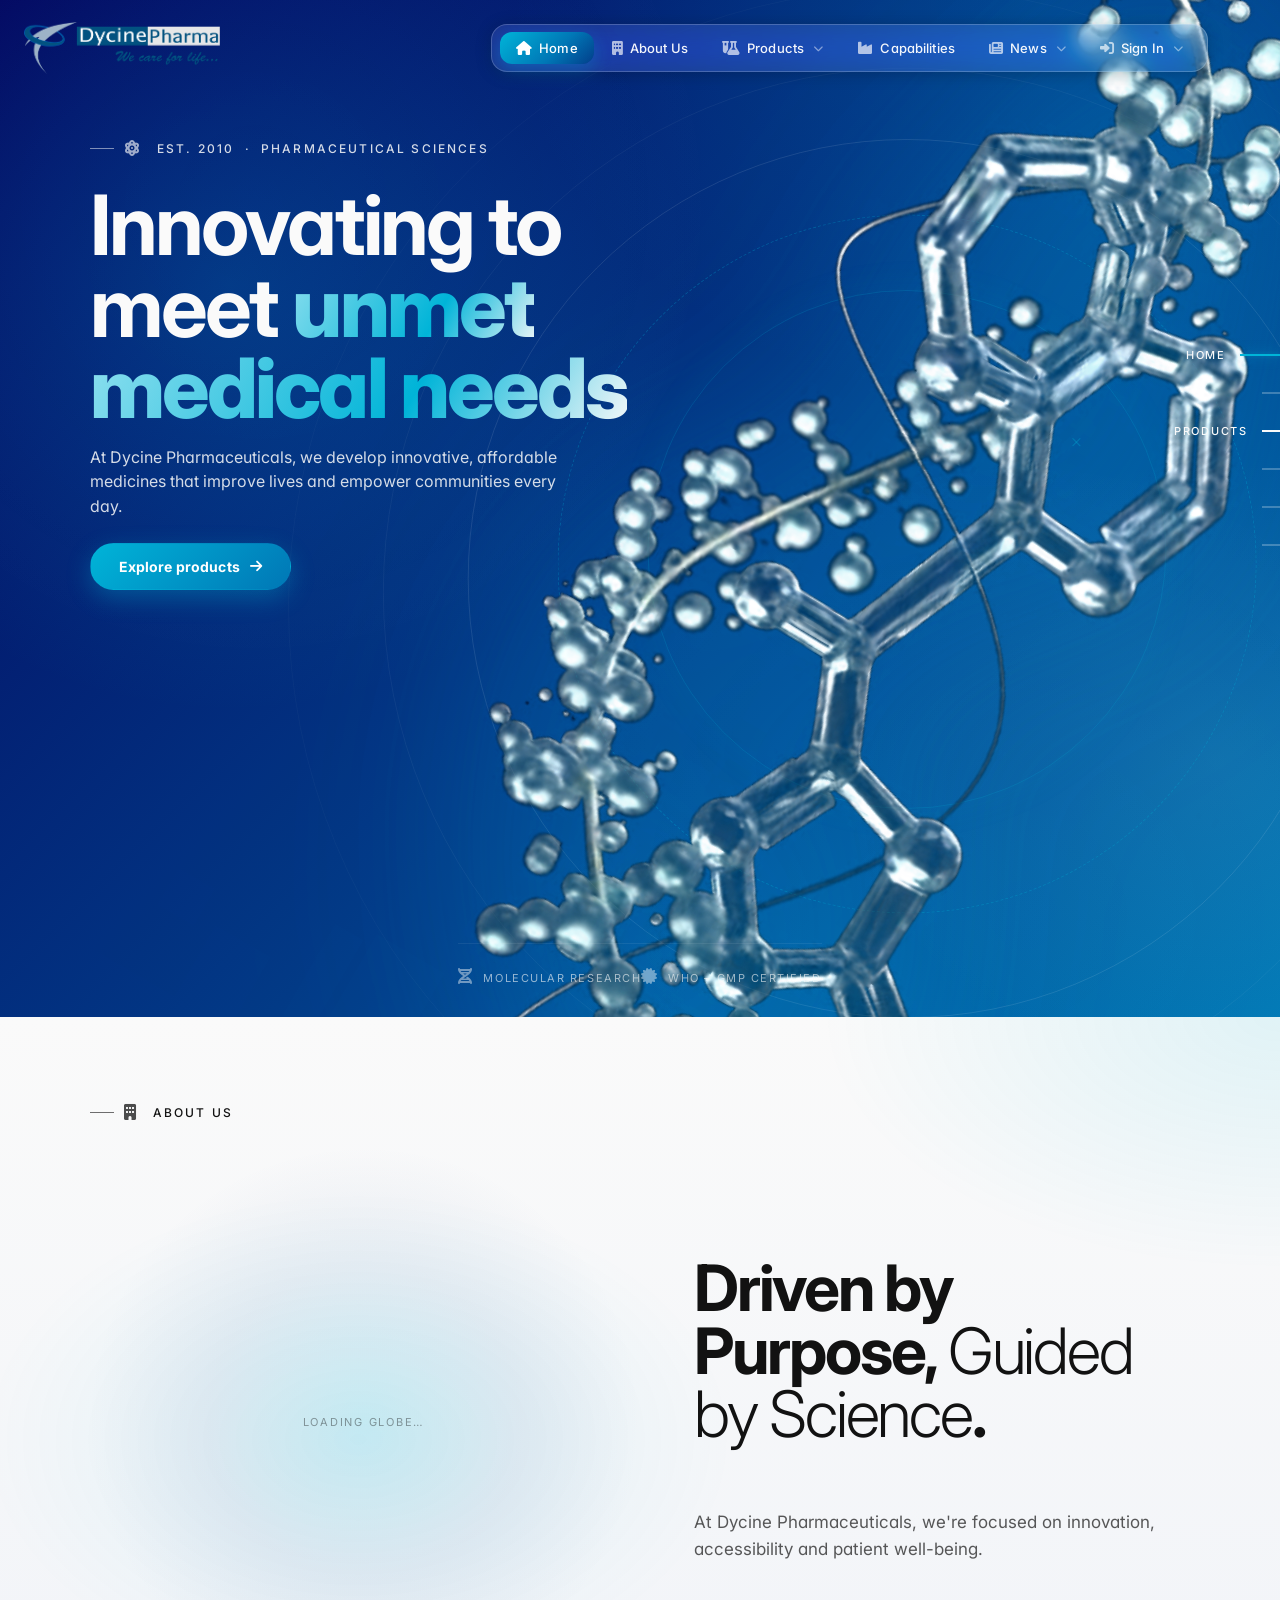
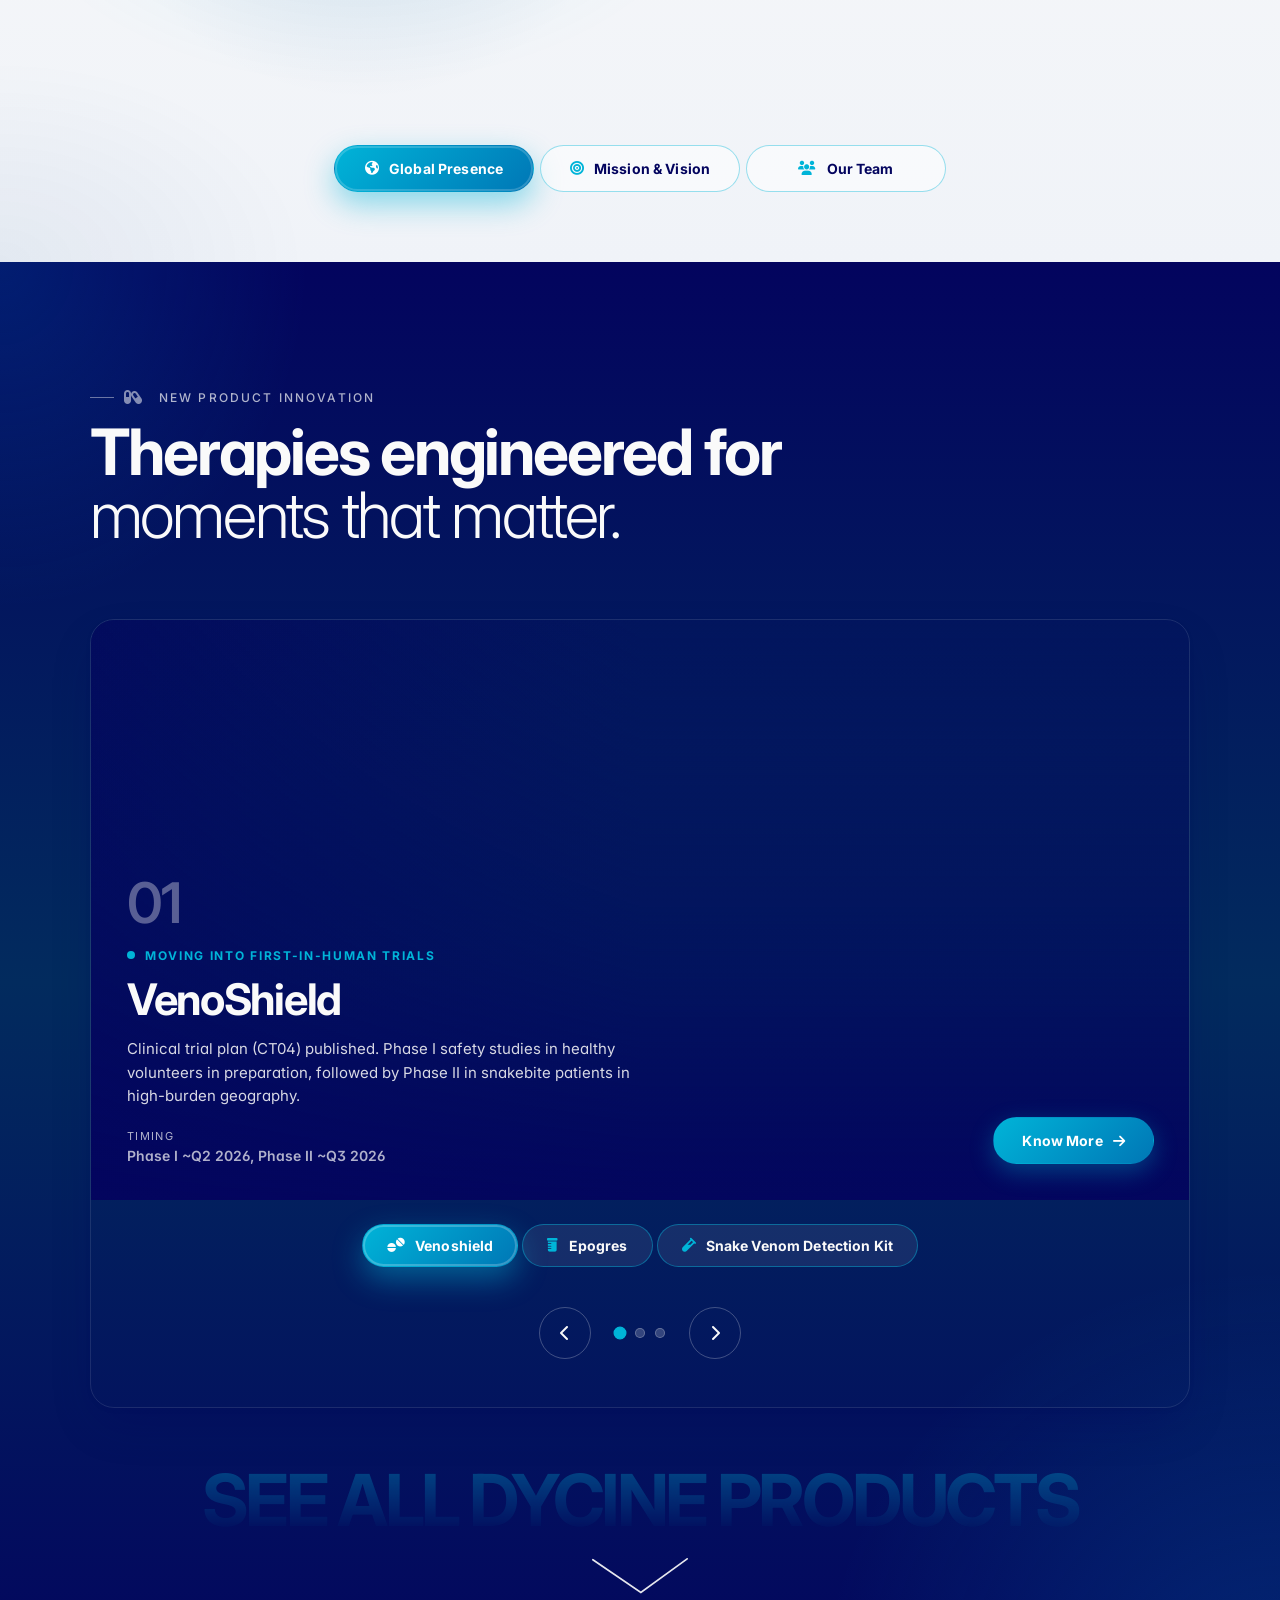
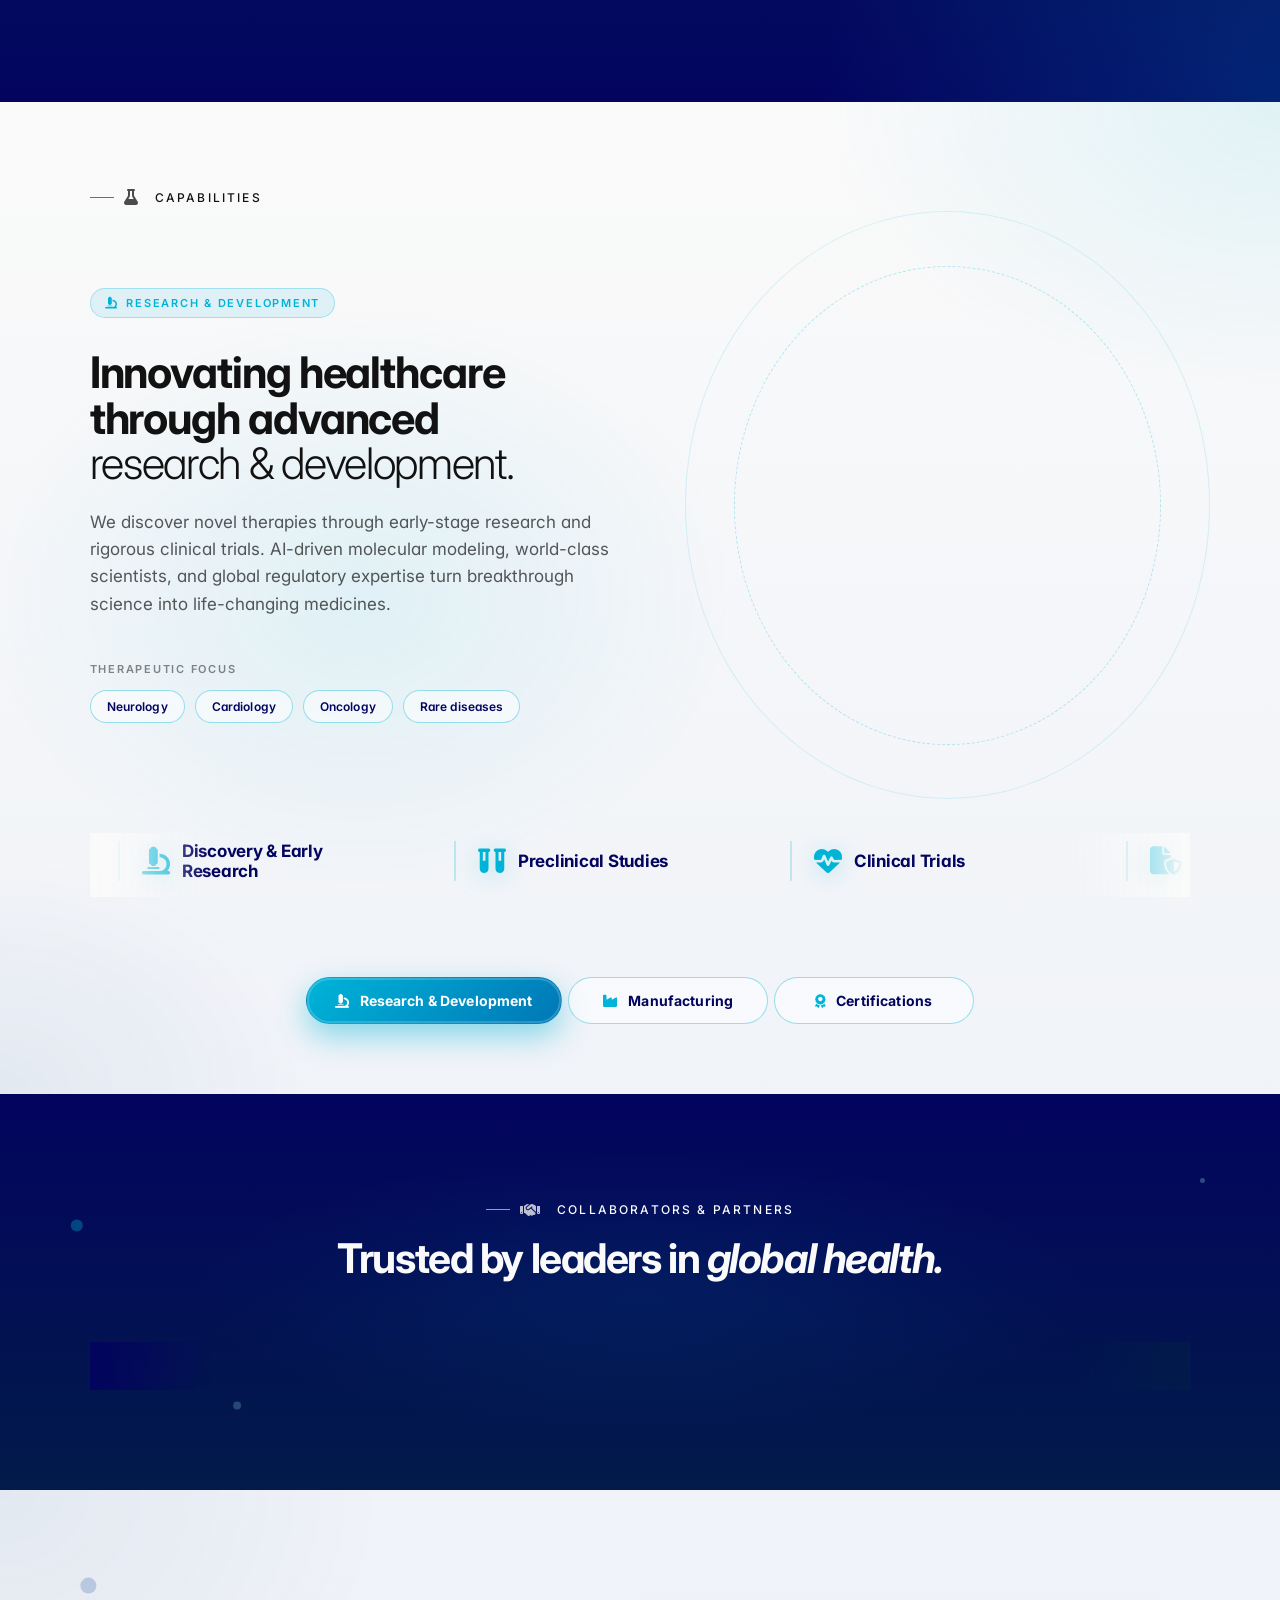
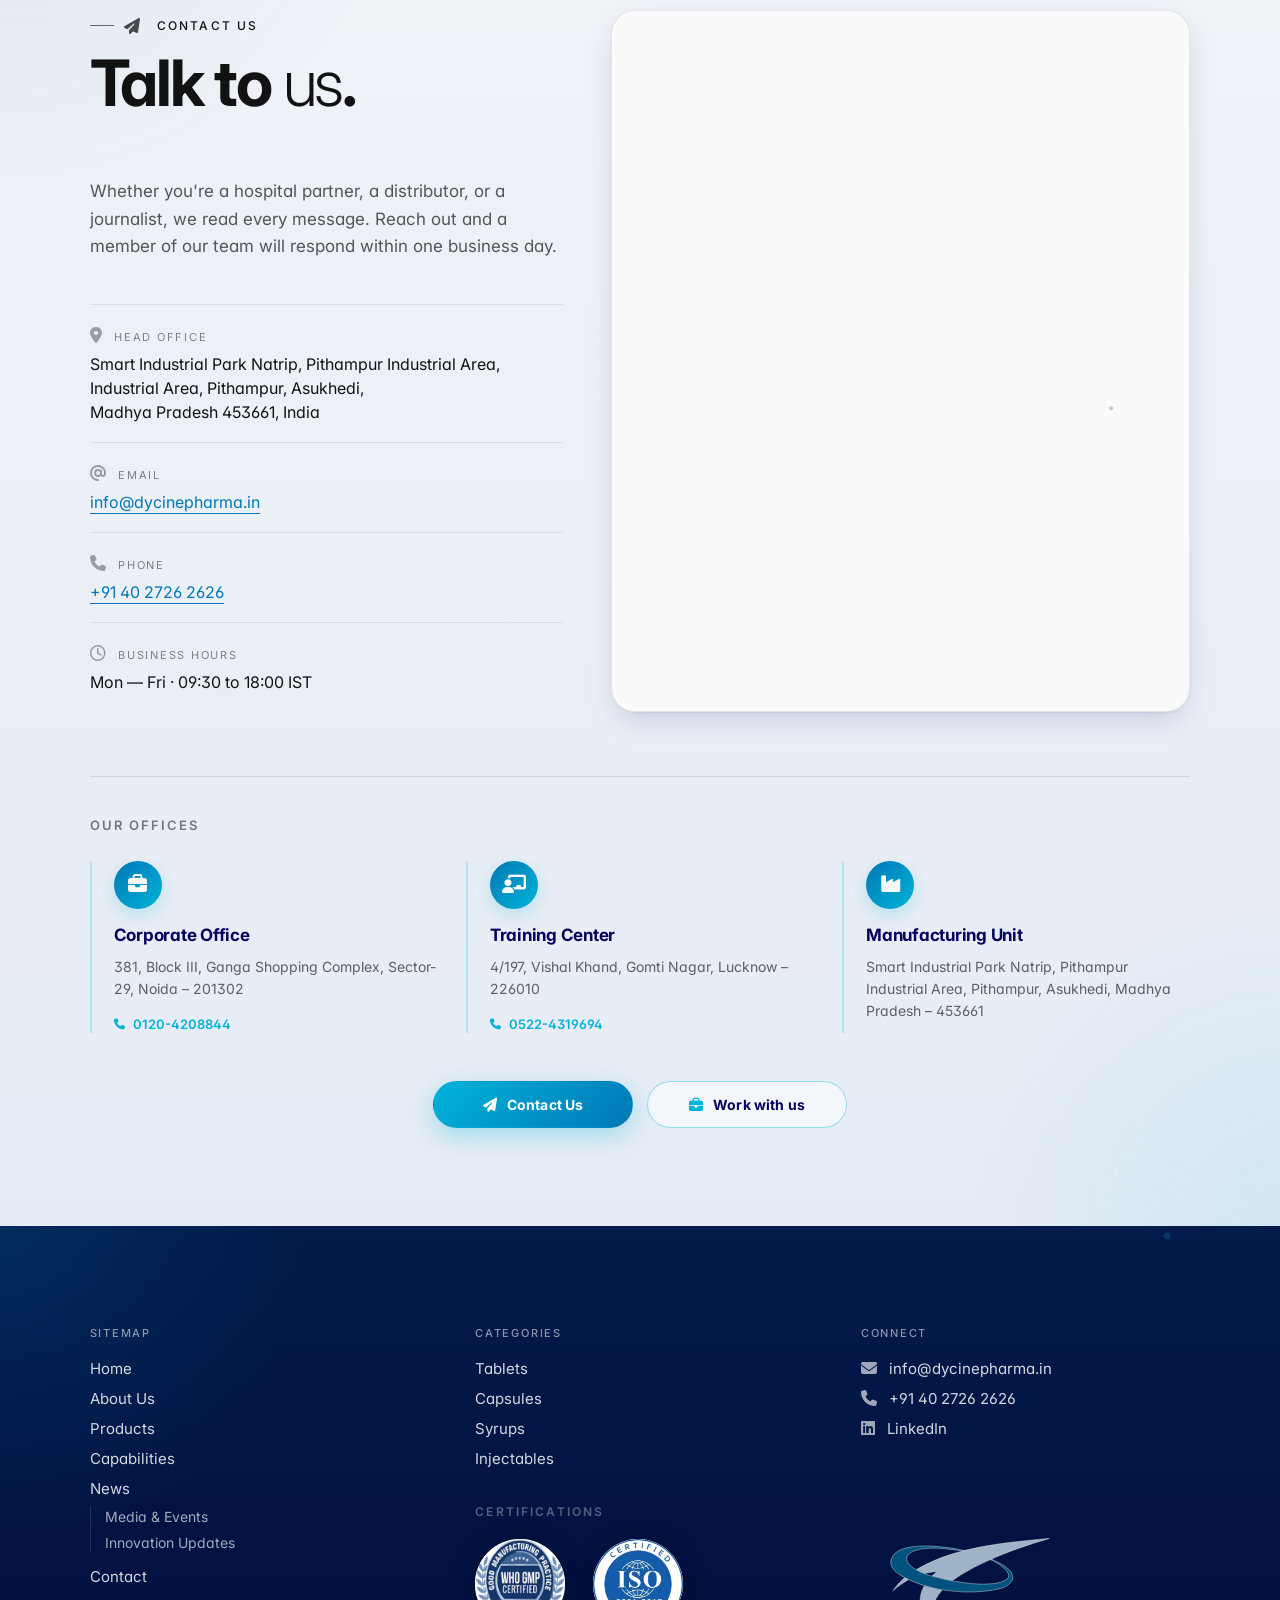
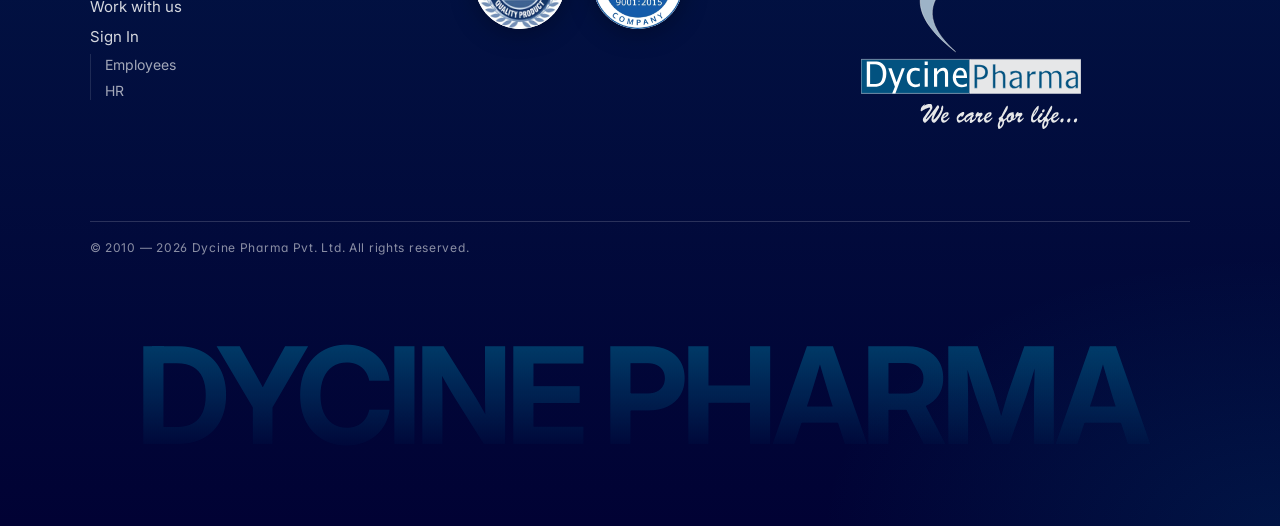
==== commit 37623d81: "Hero Set B full-screen video + white text; mobile carousel shows full video (contain) - Hero Set B (" ====
--- a/index.html
+++ b/index.html
@@ -99,12 +99,16 @@
     <div class="ring r2"></div>
     <!-- iOS/Safari load the transparent HEVC .mov first; everything else (and any
          load failure) falls back to the .webm. Selection + fallback handled in main.js. -->
-    <video class="hero-video"
+    <video class="hero-video hero-video-a"
            autoplay loop muted playsinline
            preload="auto">
       <source src="assets/Dycine%20Molecule%20hevc.mov" type='video/mp4; codecs="hvc1"' />
       <source src="assets/Dycine%20Molecule%20ProRes.webm" type="video/webm" />
     </video>
+    <!-- Shown only while Set B ("The World's First Life Saving Antidote") is active -->
+    <video class="hero-video hero-video-b"
+           src="assets/snake%20bite%20muscle.mp4"
+           autoplay loop muted playsinline preload="auto"></video>
   </div>
 
   <div class="hero-inner">
--- a/styles.css
+++ b/styles.css
@@ -702,6 +702,53 @@
   aspect-ratio: 1 / 1;
   object-fit: contain;
   filter: drop-shadow(0 24px 80px rgba(0,180,216,0.45)) contrast(1.14) saturate(1.12) brightness(1.05);
+  transition: opacity 0.6s ease;
+}
+/* Hero background swaps with the headline set: molecule for Set A,
+   snake-bite-muscle for Set B — same position so they crossfade in place.
+   The Set B video is shown straight (no 30° tilt like the molecule). */
+.hero-video-b { opacity: 0; }
+.hero-video.hero-video-b { transform: translate(-50%, -50%) scale(1.25); }
+.hero-video-wrap.show-b .hero-video-a { opacity: 0; }
+.hero-video-wrap.show-b .hero-video-b { opacity: 1; }
+
+/* Set B active: the snake-bite video fills the ENTIRE hero, and all Set B text is white. */
+.hero-video-wrap { transition: top 0.6s ease, left 0.6s ease, right 0.6s ease, width 0.6s ease, height 0.6s ease; }
+.hero-video-wrap.show-b {
+  top: 0; right: 0; left: 0; bottom: 0;
+  width: 100%;
+  max-width: none;
+  height: 100%;
+}
+.hero-video-wrap.show-b .ring { display: none; }
+.hero-video-wrap.show-b .hero-video-b {
+  top: 0; left: 0;
+  transform: none;
+  width: 100%;
+  height: 100%;
+  max-width: none;
+  aspect-ratio: auto;
+  object-fit: cover;
+}
+/* Dark wash over the video so the white text stays readable */
+.hero-video-wrap.show-b::after {
+  content: "";
+  position: absolute;
+  inset: 0;
+  background: linear-gradient(90deg, rgba(3,4,94,0.90) 0%, rgba(3,4,94,0.62) 45%, rgba(3,4,94,0.30) 100%);
+  pointer-events: none;
+}
+/* All Set B text in white */
+.hero-set-b,
+.hero-set-b .lede,
+.hero-set-b .eyebrow,
+.hero-set-b .num,
+.hero-set-b .lbl { color: #fff !important; }
+.hero-set-b .lede { opacity: 0.95; }
+.hero-set-b .display em {
+  background: none !important;
+  -webkit-text-fill-color: #fff !important;
+  color: #fff !important;
 }
 
 /* meta strip at bottom of hero */
@@ -3058,12 +3105,45 @@
     height: 320px;
     filter: drop-shadow(0 16px 48px rgba(0,180,216,0.6)) contrast(1.18) brightness(1.12) saturate(1.1);
   }
+  /* Set B video stays straight on mobile too */
+  .hero-video.hero-video-b { transform: none; }
   .hero-video-wrap .ring { display: none; }
   .products-head { flex-direction: column; align-items: flex-start; }
-  .product-stage { min-height: 560px; }
-  /* Mobile: show the full product video (no cropping) instead of cover-cropping it */
-  .slide video.img { object-fit: contain; }
-  .slide .copy { bottom: 24px; left: 24px; right: 24px; }
+  /* Mobile product card: fixed 16:9 video area at the top showing the ENTIRE video
+     (object-fit: contain) — never clipped; navy fills any aspect-ratio spacing.
+     The blue gradient overlays the video, and the text stacks below it. */
+  .product-stage { min-height: 0; align-items: flex-start; }
+  .slide { display: flex; flex-direction: column; position: relative; }
+  .slide .img,
+  .slide video.img,
+  .slide.is-active .img {
+    position: relative;
+    inset: auto;
+    display: block;
+    width: 100%;
+    height: auto;
+    aspect-ratio: 16 / 9;
+    object-fit: contain;
+    background: #03045E;
+    transform: none;
+    animation: none;
+  }
+  .slide .grad {
+    display: block;
+    position: absolute;
+    top: 0; left: 0; right: 0; bottom: auto;
+    width: 100%;
+    aspect-ratio: 16 / 9;
+    height: auto;
+    z-index: 1;
+  }
+  .slide .copy {
+    position: relative;
+    inset: auto;
+    left: auto; right: auto; bottom: auto;
+    z-index: 2;
+    padding: 18px 24px 26px;
+  }
   .slide .num { font-size: 34px; margin-bottom: 8px; }
   .slide h3 { font-size: clamp(22px, 5.5vw, 32px); margin-bottom: 12px; }
   .slide .desc { font-size: 14px; margin-bottom: 18px; }
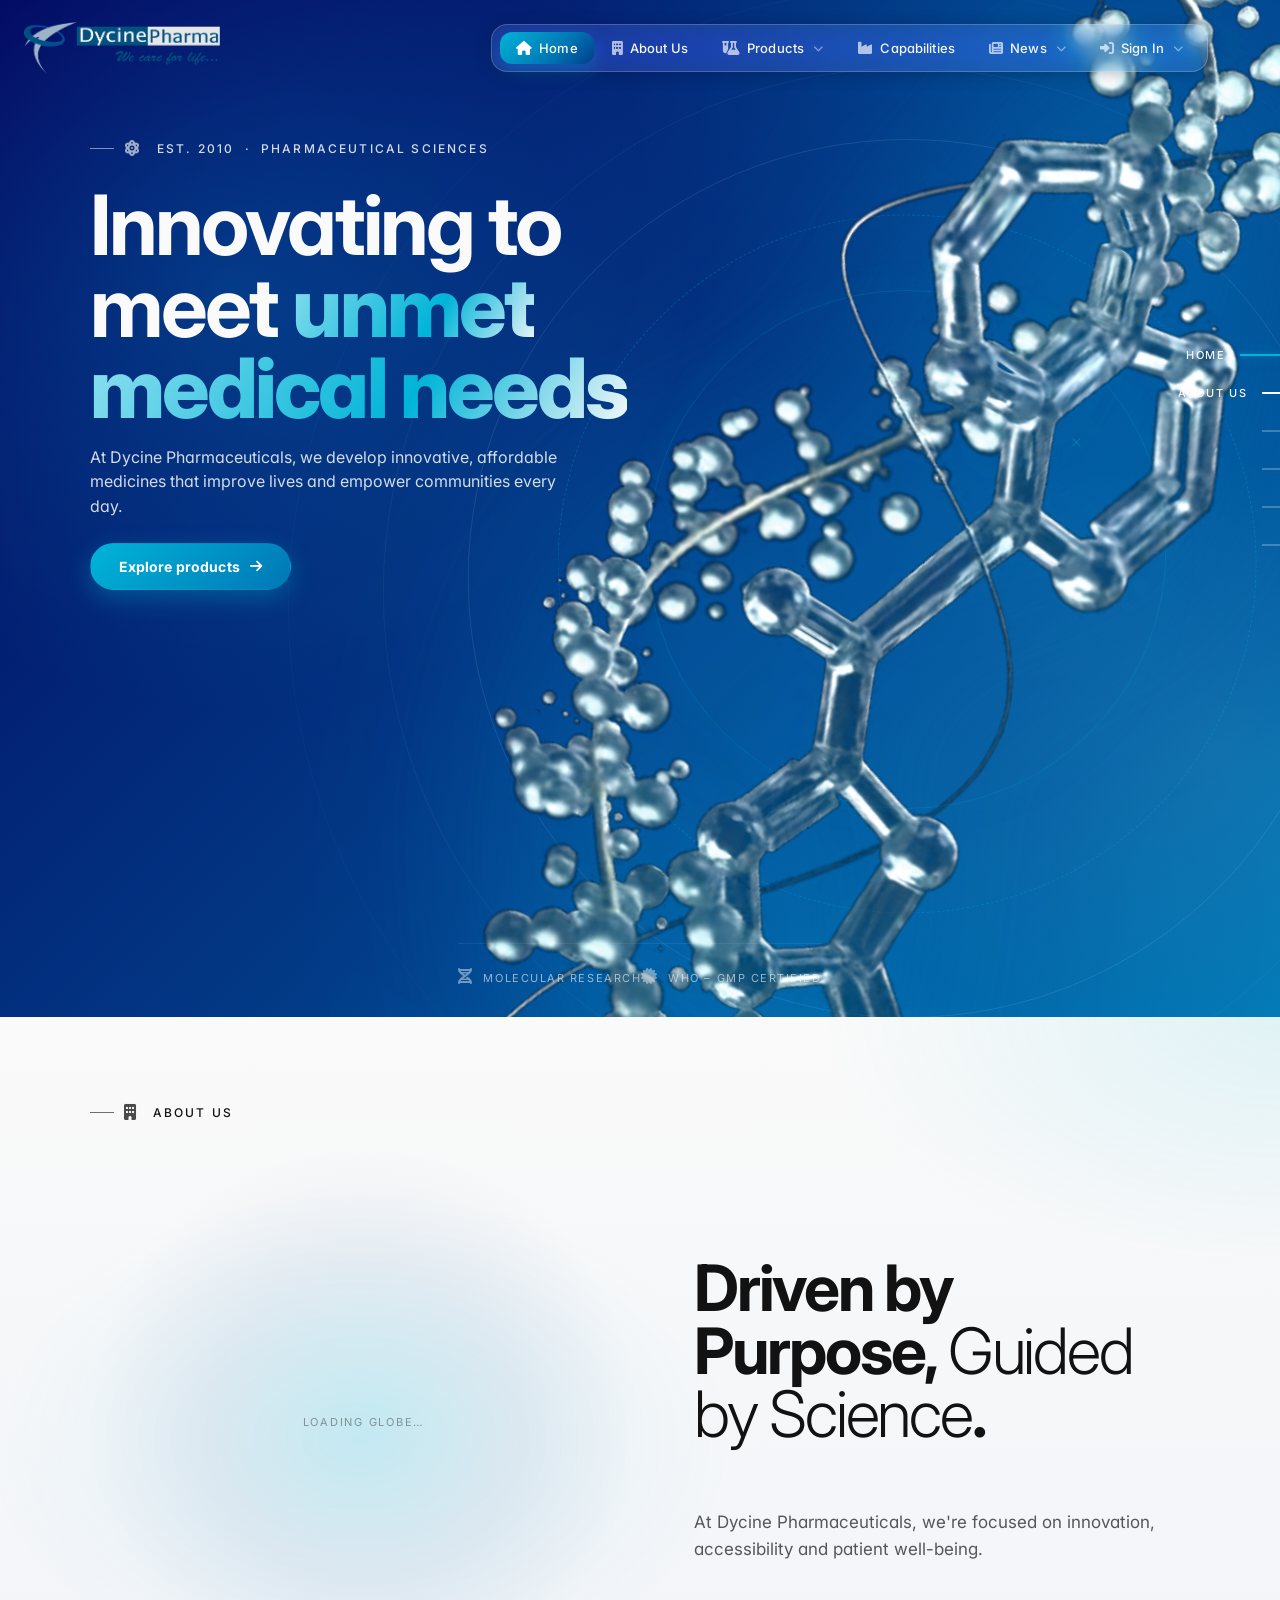
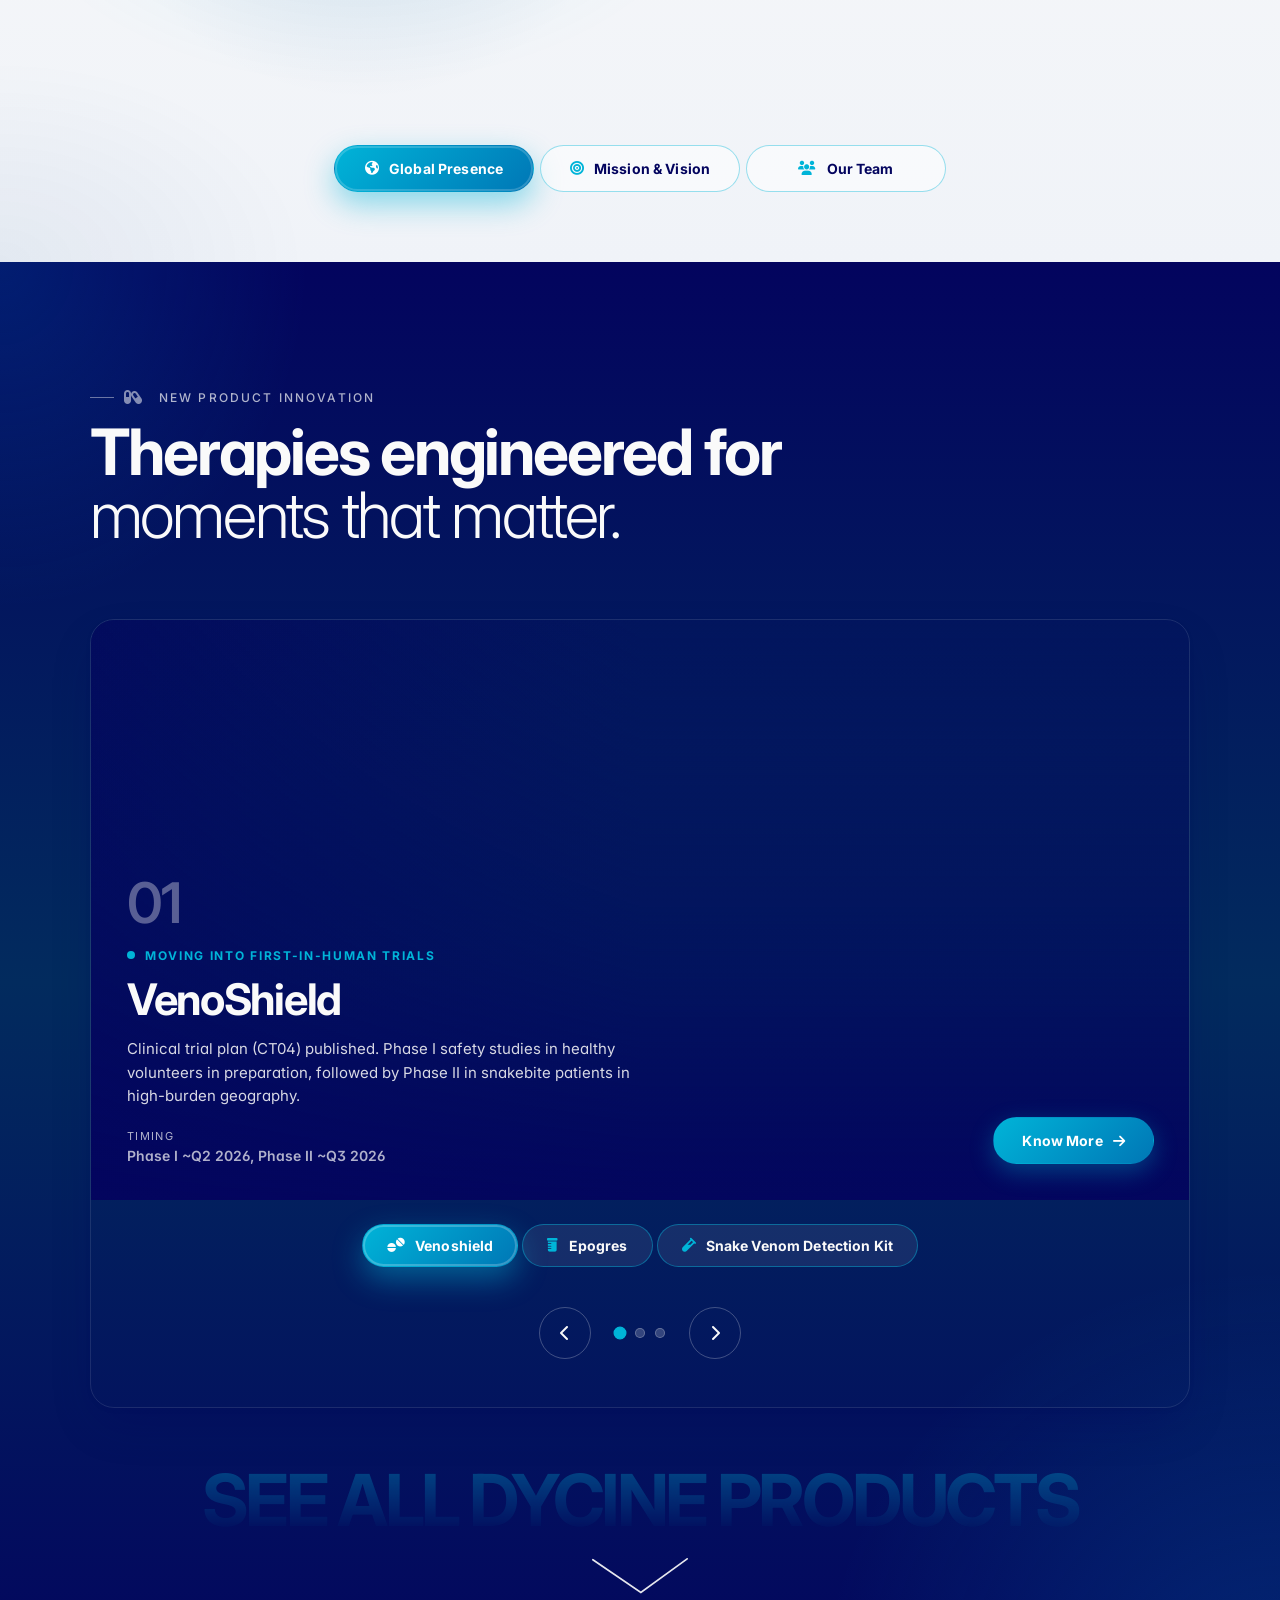
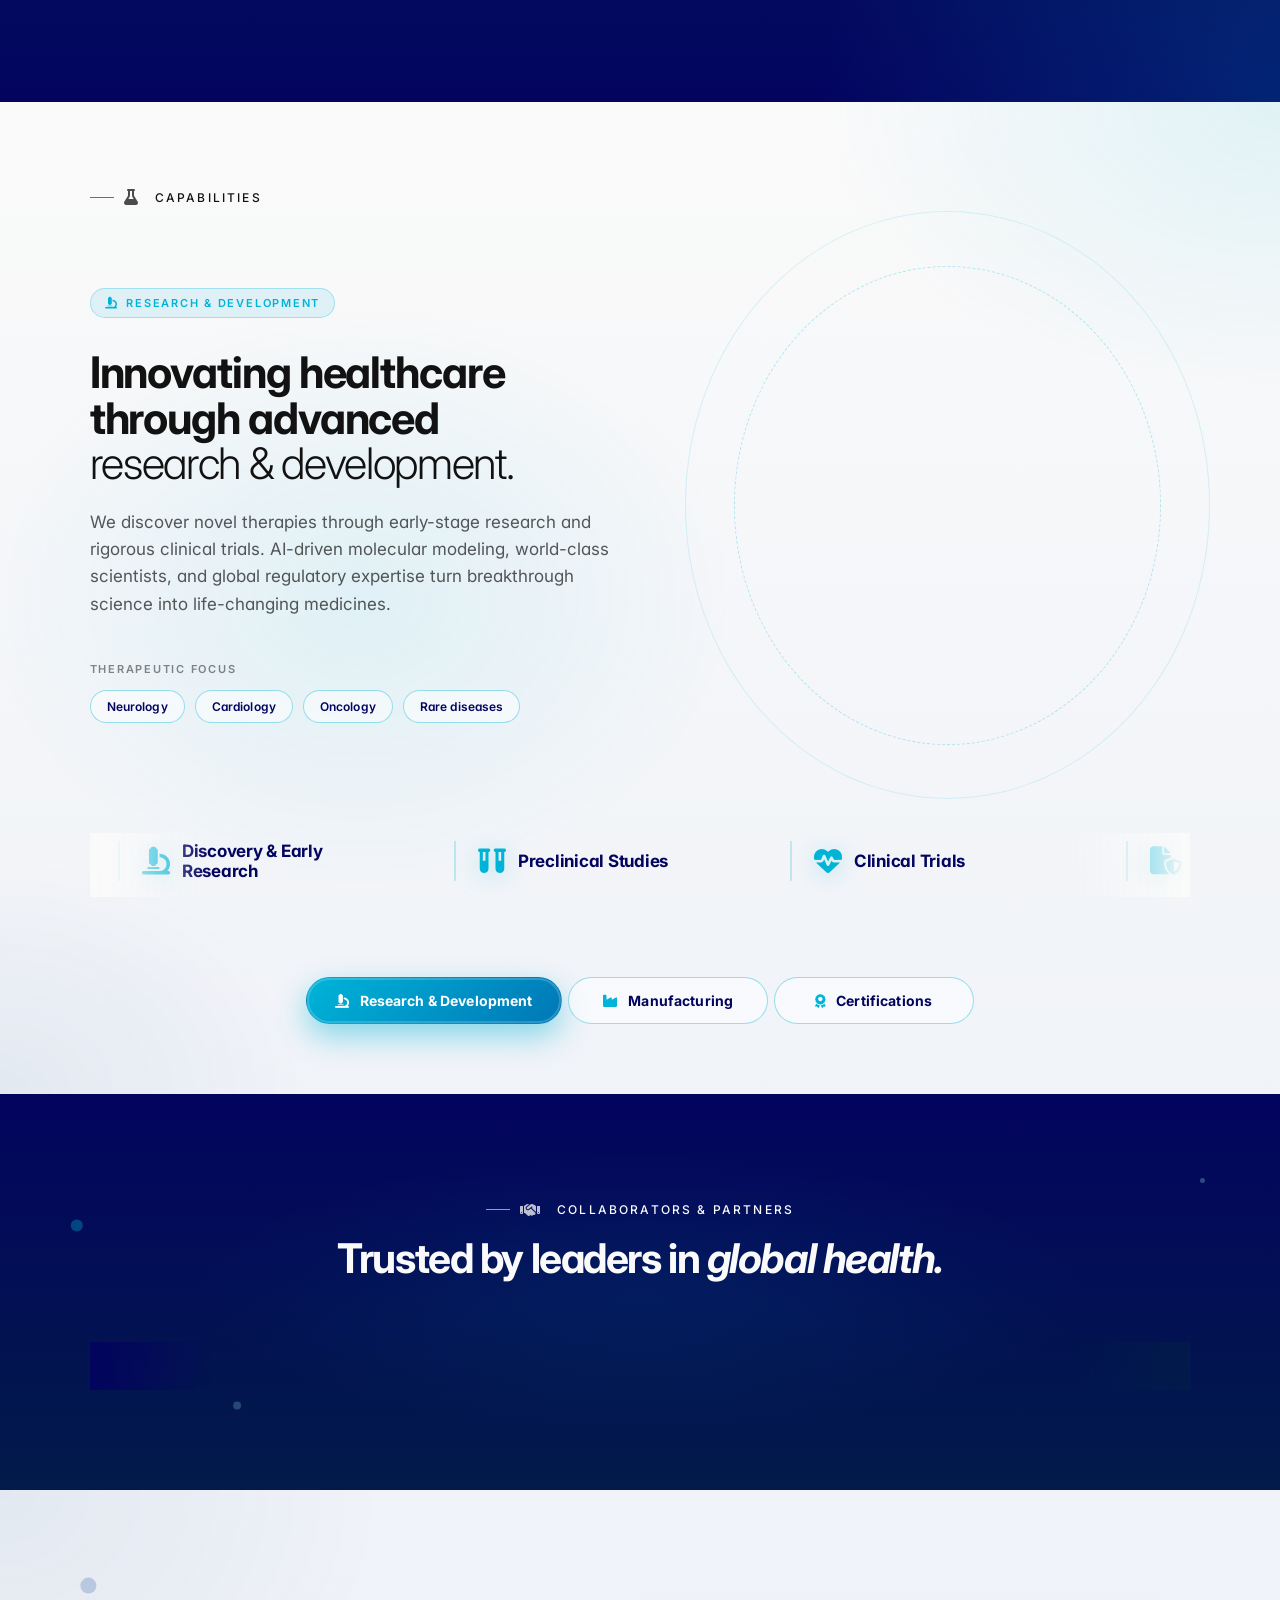
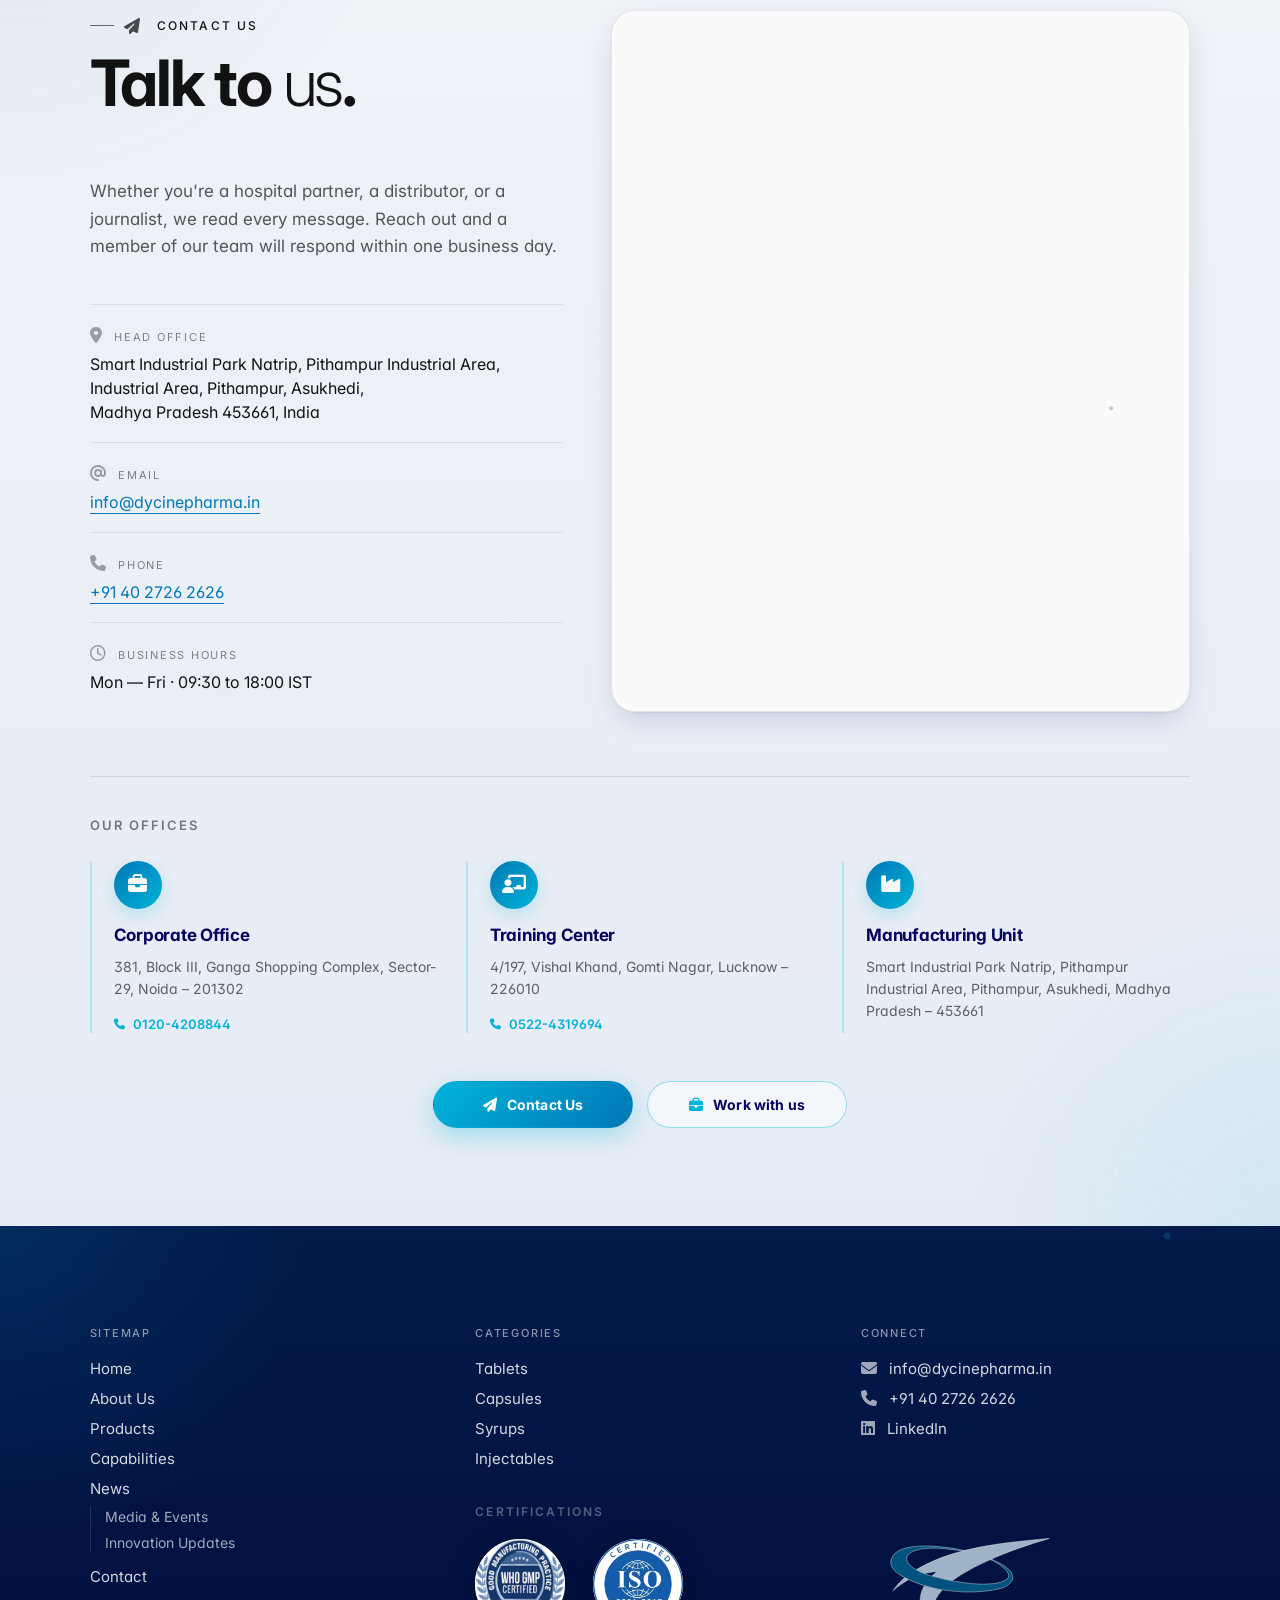
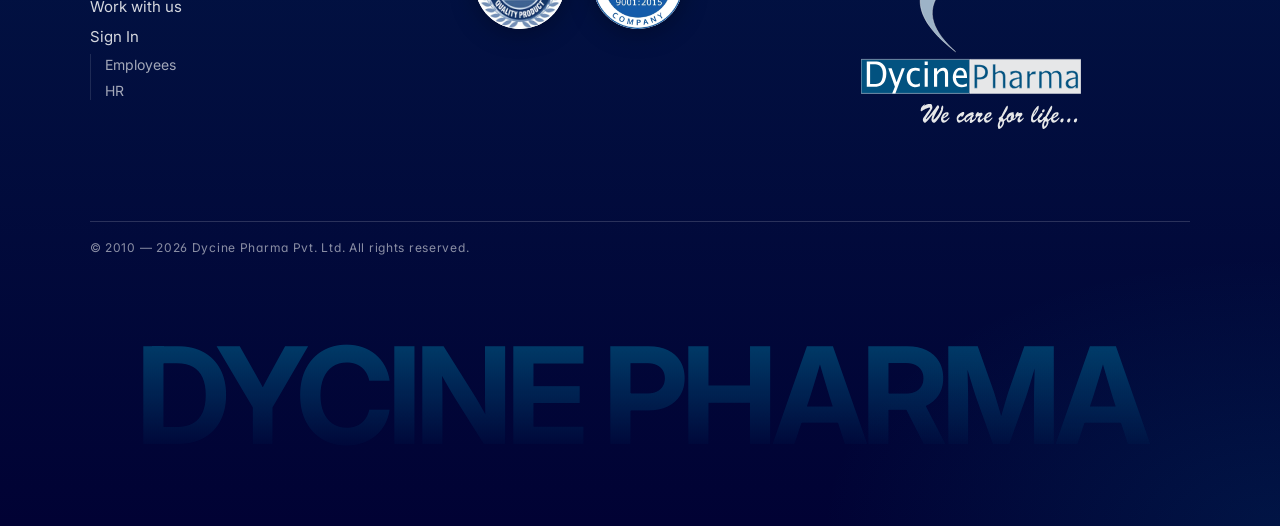
==== commit 1b23cfbc: "Hero Set B full-screen background layer (no top border / no box on end); Mission & Vision video -> a" ====
--- a/index.html
+++ b/index.html
@@ -105,8 +105,11 @@
       <source src="assets/Dycine%20Molecule%20hevc.mov" type='video/mp4; codecs="hvc1"' />
       <source src="assets/Dycine%20Molecule%20ProRes.webm" type="video/webm" />
     </video>
-    <!-- Shown only while Set B ("The World's First Life Saving Antidote") is active -->
-    <video class="hero-video hero-video-b"
+  </div>
+
+  <!-- Set B full-screen background (snake-bite muscle) — crossfades in for Set B -->
+  <div class="hero-bg-b" aria-hidden="true">
+    <video class="hero-bg-b-video"
            src="assets/snake%20bite%20muscle.mp4"
            autoplay loop muted playsinline preload="auto"></video>
   </div>
--- a/styles.css
+++ b/styles.css
@@ -704,41 +704,38 @@
   filter: drop-shadow(0 24px 80px rgba(0,180,216,0.45)) contrast(1.14) saturate(1.12) brightness(1.05);
   transition: opacity 0.6s ease;
 }
-/* Hero background swaps with the headline set: molecule for Set A,
-   snake-bite-muscle for Set B — same position so they crossfade in place.
-   The Set B video is shown straight (no 30° tilt like the molecule). */
-.hero-video-b { opacity: 0; }
-.hero-video.hero-video-b { transform: translate(-50%, -50%) scale(1.25); }
-.hero-video-wrap.show-b .hero-video-a { opacity: 0; }
-.hero-video-wrap.show-b .hero-video-b { opacity: 1; }
-
-/* Set B active: the snake-bite video fills the ENTIRE hero, and all Set B text is white. */
-.hero-video-wrap { transition: top 0.6s ease, left 0.6s ease, right 0.6s ease, width 0.6s ease, height 0.6s ease; }
-.hero-video-wrap.show-b {
-  top: 0; right: 0; left: 0; bottom: 0;
-  width: 100%;
-  max-width: none;
-  height: 100%;
-}
-.hero-video-wrap.show-b .ring { display: none; }
-.hero-video-wrap.show-b .hero-video-b {
-  top: 0; left: 0;
-  transform: none;
+/* Set B full-screen background (snake-bite muscle): a dedicated layer over the
+   whole hero that simply crossfades in for Set B. It never resizes, so there's
+   no box/edge at the start or end, and object-fit:cover means no black borders. */
+.hero-bg-b {
+  position: absolute;
+  inset: 0;
+  z-index: 1;
+  opacity: 0;
+  visibility: hidden;
+  transition: opacity 0.7s ease, visibility 0.7s ease;
+  pointer-events: none;
+  overflow: hidden;
+}
+.hero-bg-b-video {
+  position: absolute;
+  inset: 0;
   width: 100%;
   height: 100%;
-  max-width: none;
-  aspect-ratio: auto;
   object-fit: cover;
-}
-/* Dark wash over the video so the white text stays readable */
-.hero-video-wrap.show-b::after {
+  filter: contrast(1.06) saturate(1.08) brightness(1.02);
+}
+/* Dark wash so the white text stays readable over the video */
+.hero-bg-b::after {
   content: "";
   position: absolute;
   inset: 0;
-  background: linear-gradient(90deg, rgba(3,4,94,0.90) 0%, rgba(3,4,94,0.62) 45%, rgba(3,4,94,0.30) 100%);
+  background: linear-gradient(90deg, rgba(3,4,94,0.92) 0%, rgba(3,4,94,0.62) 45%, rgba(3,4,94,0.32) 100%);
   pointer-events: none;
 }
-/* All Set B text in white */
+.hero-bg-b.is-on { opacity: 1; visibility: visible; }
+
+/* All Set B text in white (shown over the full-screen video) */
 .hero-set-b,
 .hero-set-b .lede,
 .hero-set-b .eyebrow,
@@ -3105,45 +3102,10 @@
     height: 320px;
     filter: drop-shadow(0 16px 48px rgba(0,180,216,0.6)) contrast(1.18) brightness(1.12) saturate(1.1);
   }
-  /* Set B video stays straight on mobile too */
-  .hero-video.hero-video-b { transform: none; }
   .hero-video-wrap .ring { display: none; }
   .products-head { flex-direction: column; align-items: flex-start; }
-  /* Mobile product card: fixed 16:9 video area at the top showing the ENTIRE video
-     (object-fit: contain) — never clipped; navy fills any aspect-ratio spacing.
-     The blue gradient overlays the video, and the text stacks below it. */
-  .product-stage { min-height: 0; align-items: flex-start; }
-  .slide { display: flex; flex-direction: column; position: relative; }
-  .slide .img,
-  .slide video.img,
-  .slide.is-active .img {
-    position: relative;
-    inset: auto;
-    display: block;
-    width: 100%;
-    height: auto;
-    aspect-ratio: 16 / 9;
-    object-fit: contain;
-    background: #03045E;
-    transform: none;
-    animation: none;
-  }
-  .slide .grad {
-    display: block;
-    position: absolute;
-    top: 0; left: 0; right: 0; bottom: auto;
-    width: 100%;
-    aspect-ratio: 16 / 9;
-    height: auto;
-    z-index: 1;
-  }
-  .slide .copy {
-    position: relative;
-    inset: auto;
-    left: auto; right: auto; bottom: auto;
-    z-index: 2;
-    padding: 18px 24px 26px;
-  }
+  .product-stage { min-height: 560px; }
+  .slide .copy { bottom: 24px; left: 24px; right: 24px; }
   .slide .num { font-size: 34px; margin-bottom: 8px; }
   .slide h3 { font-size: clamp(22px, 5.5vw, 32px); margin-bottom: 12px; }
   .slide .desc { font-size: 14px; margin-bottom: 18px; }
